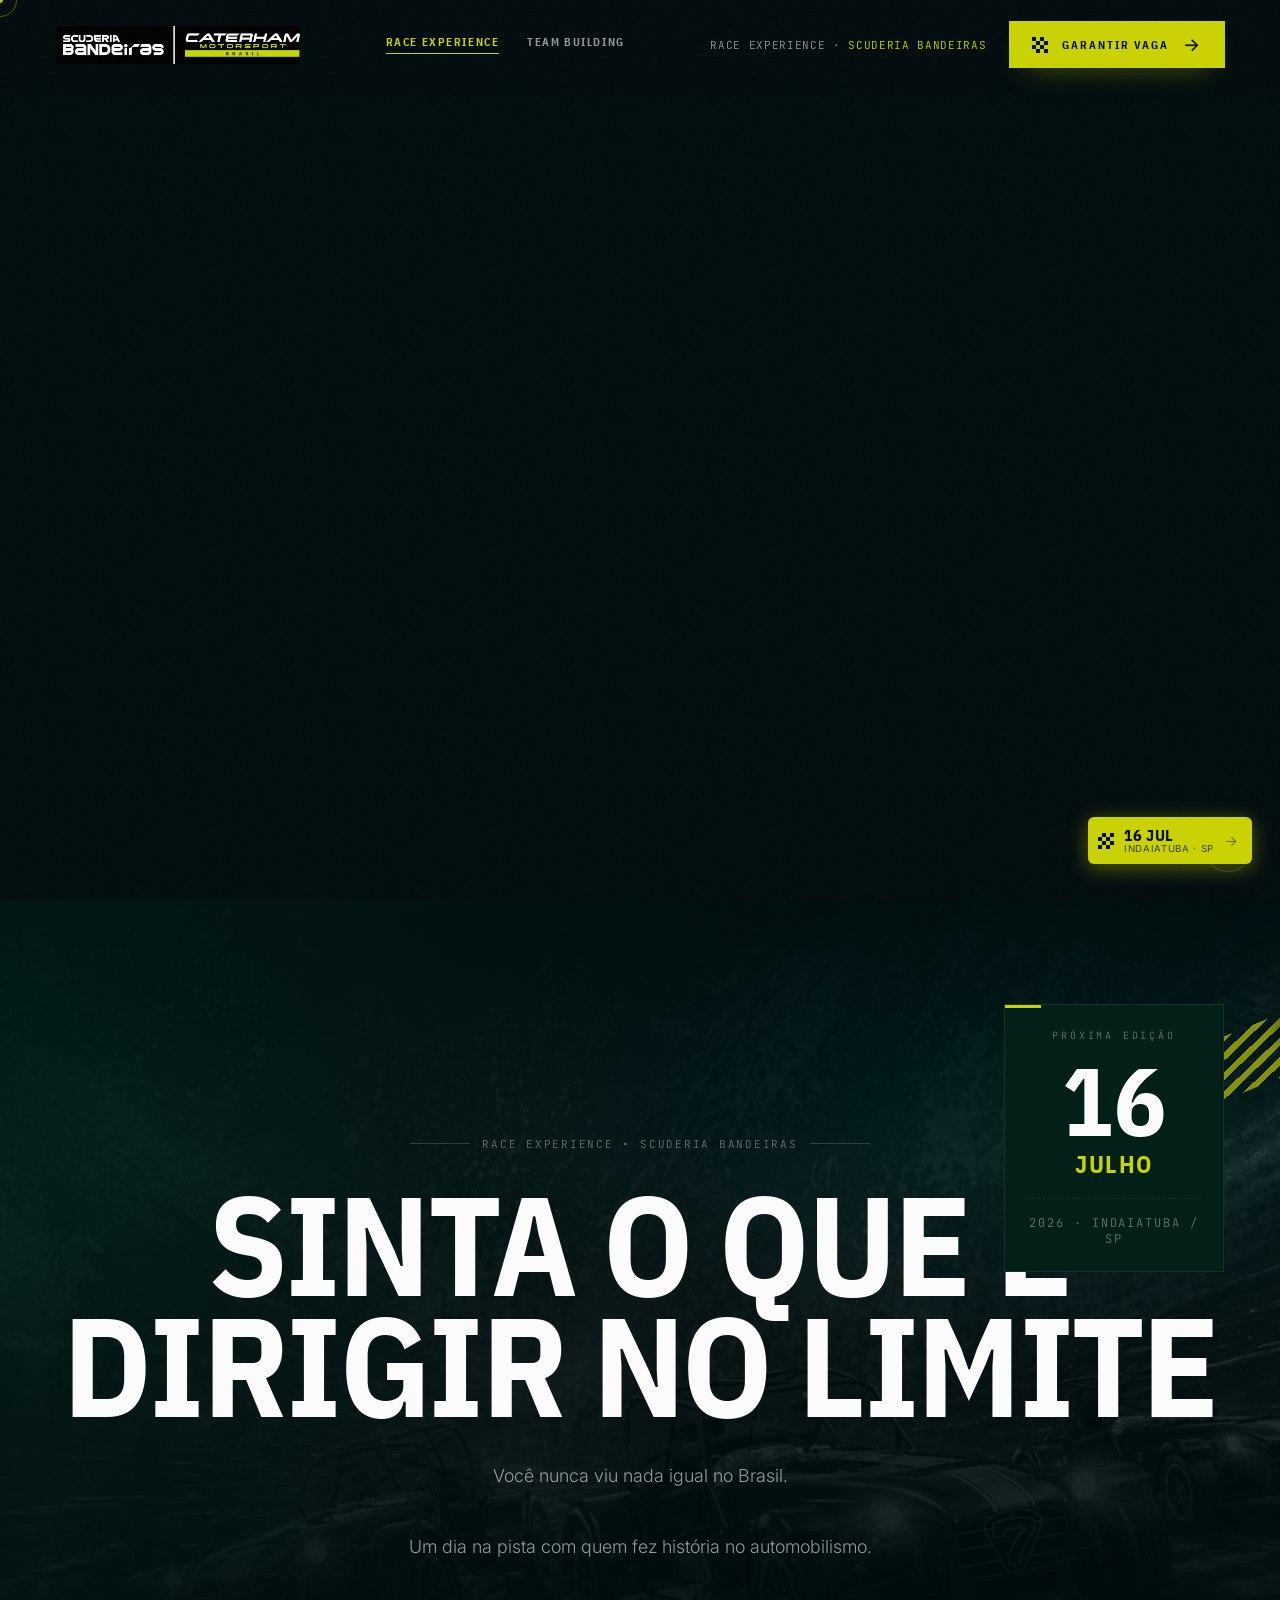
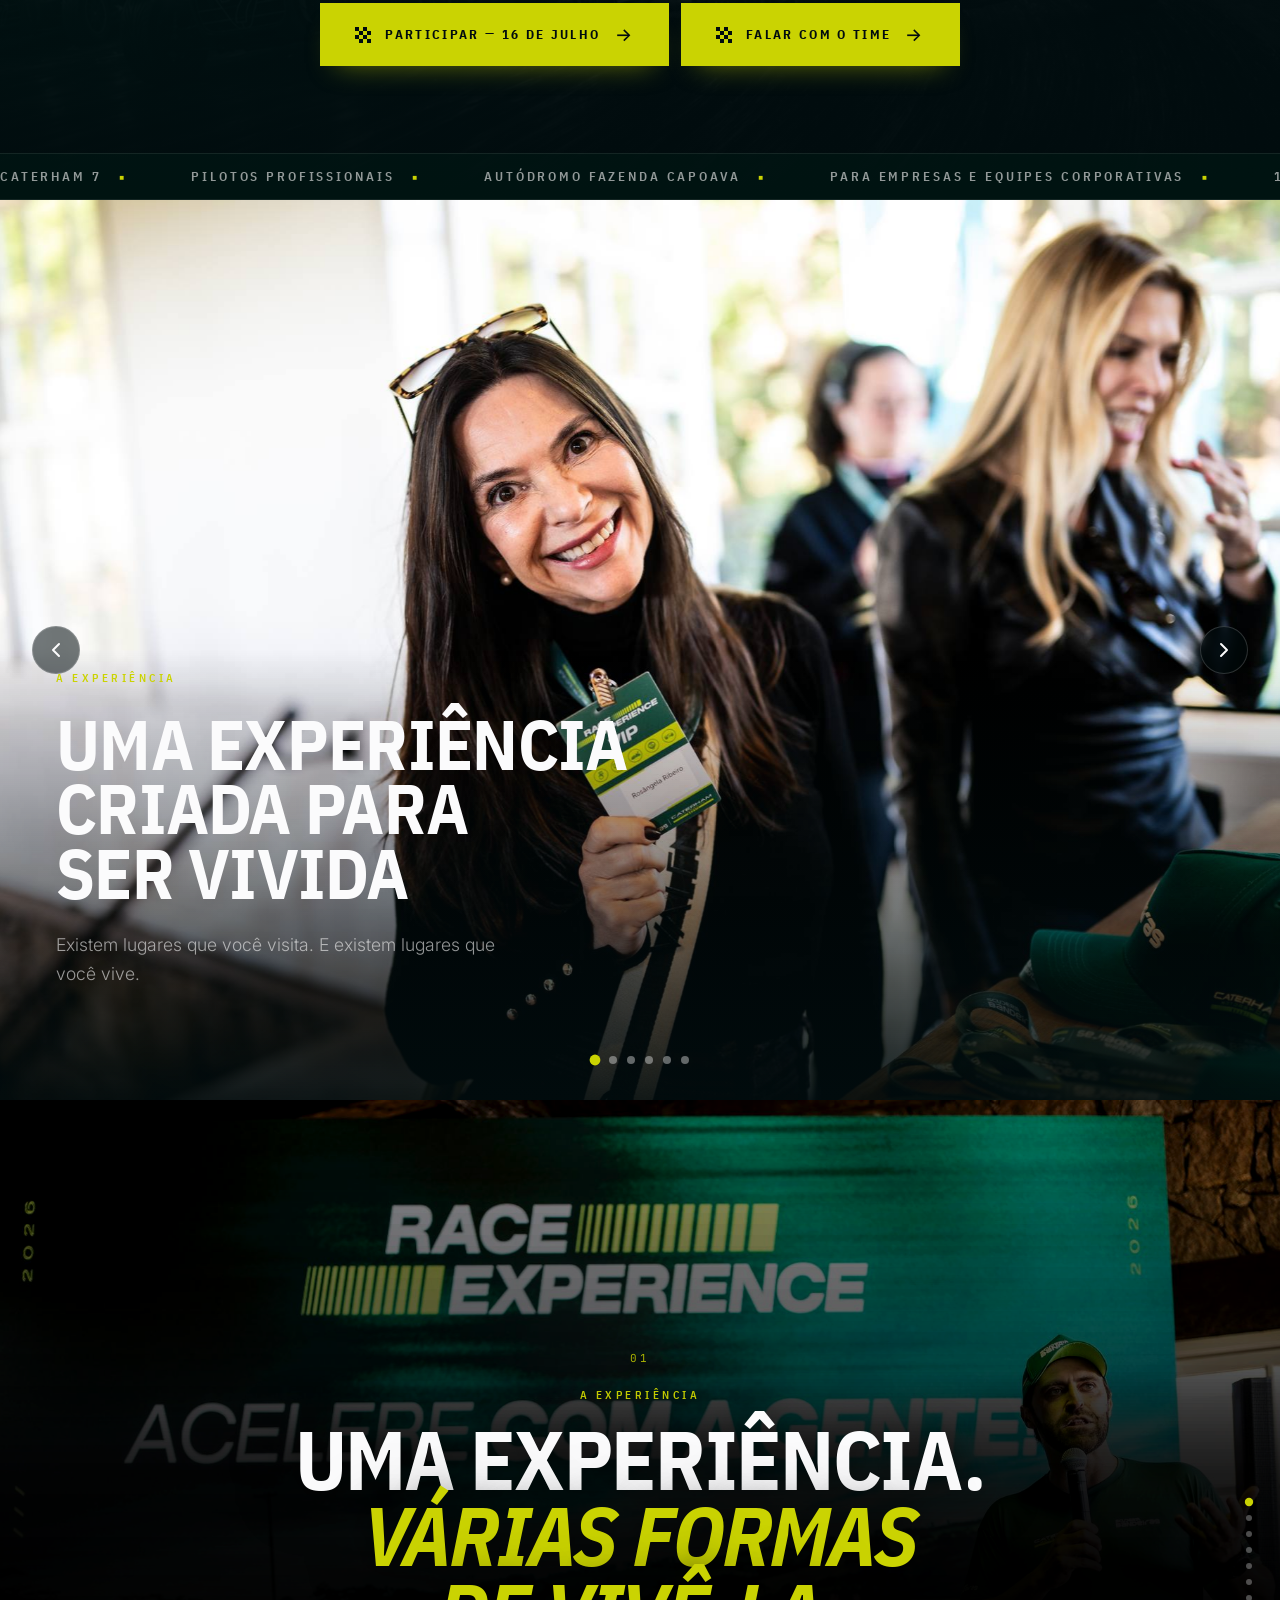
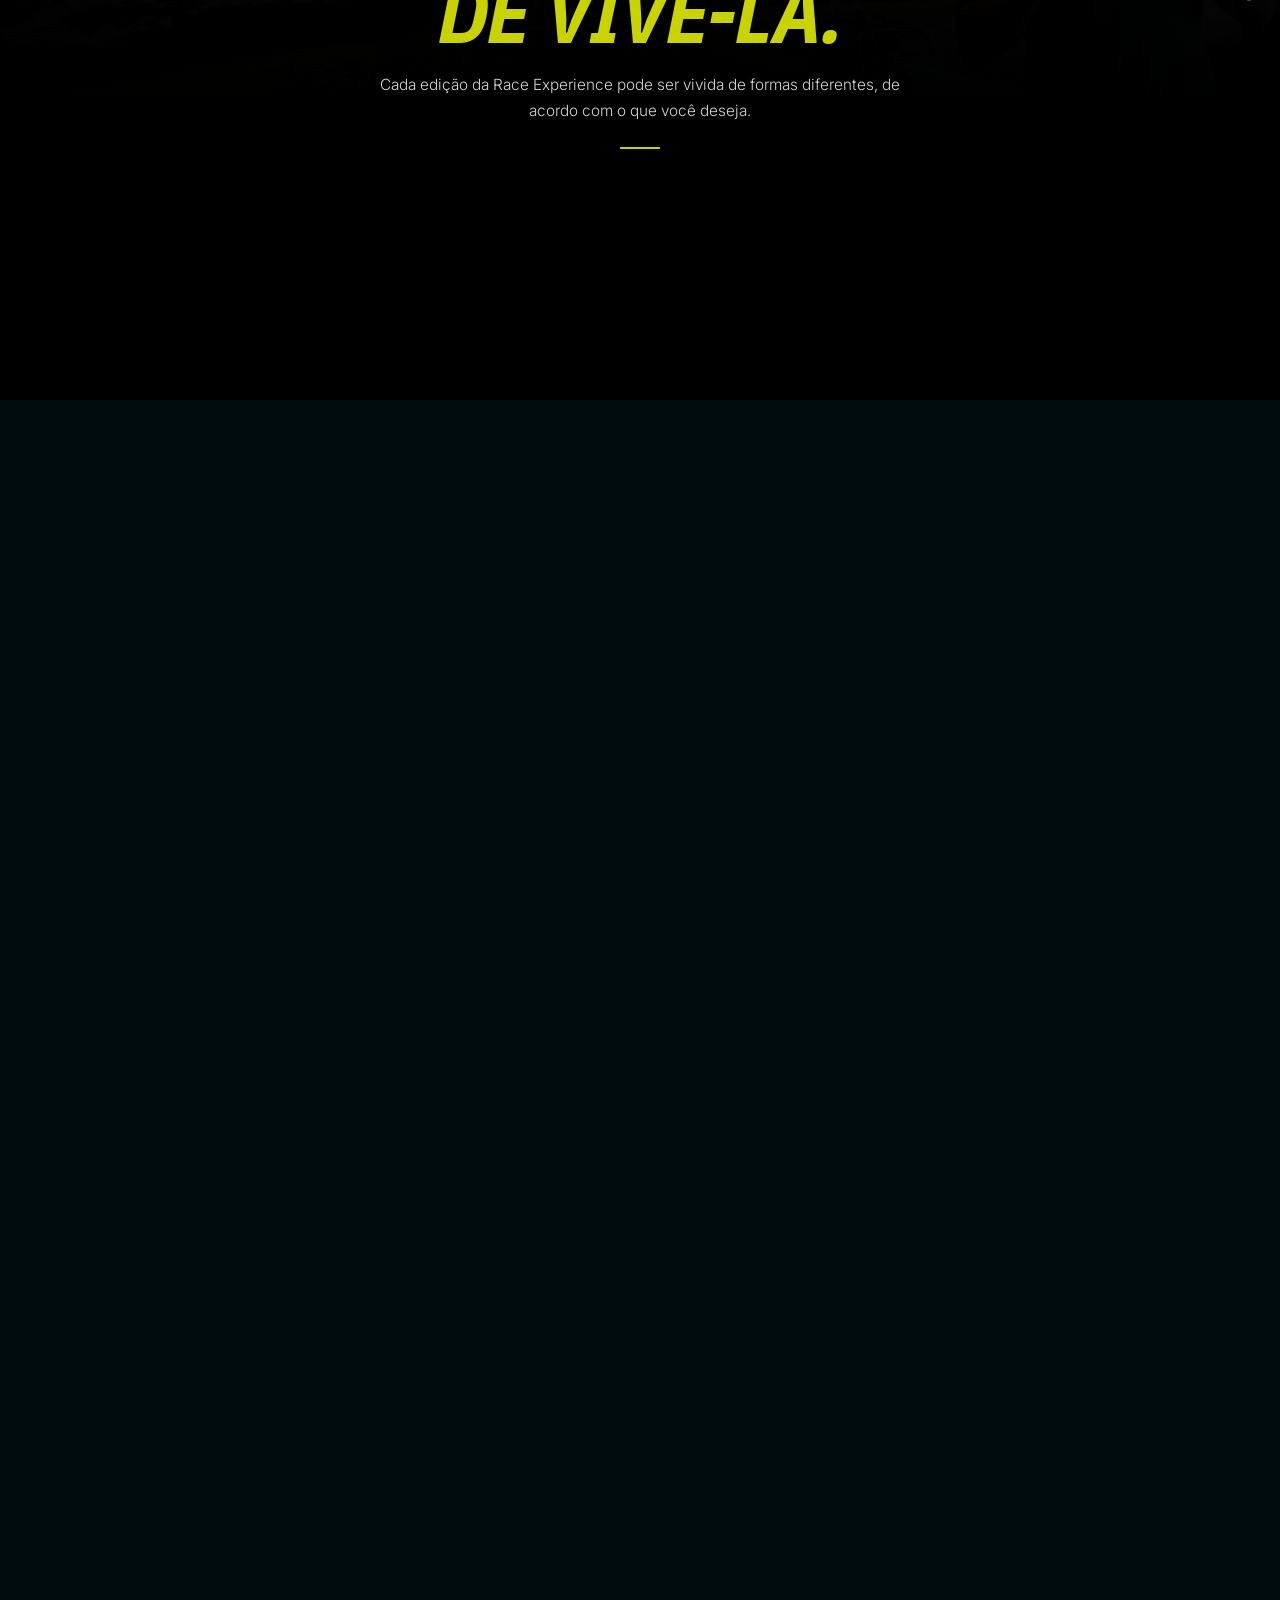
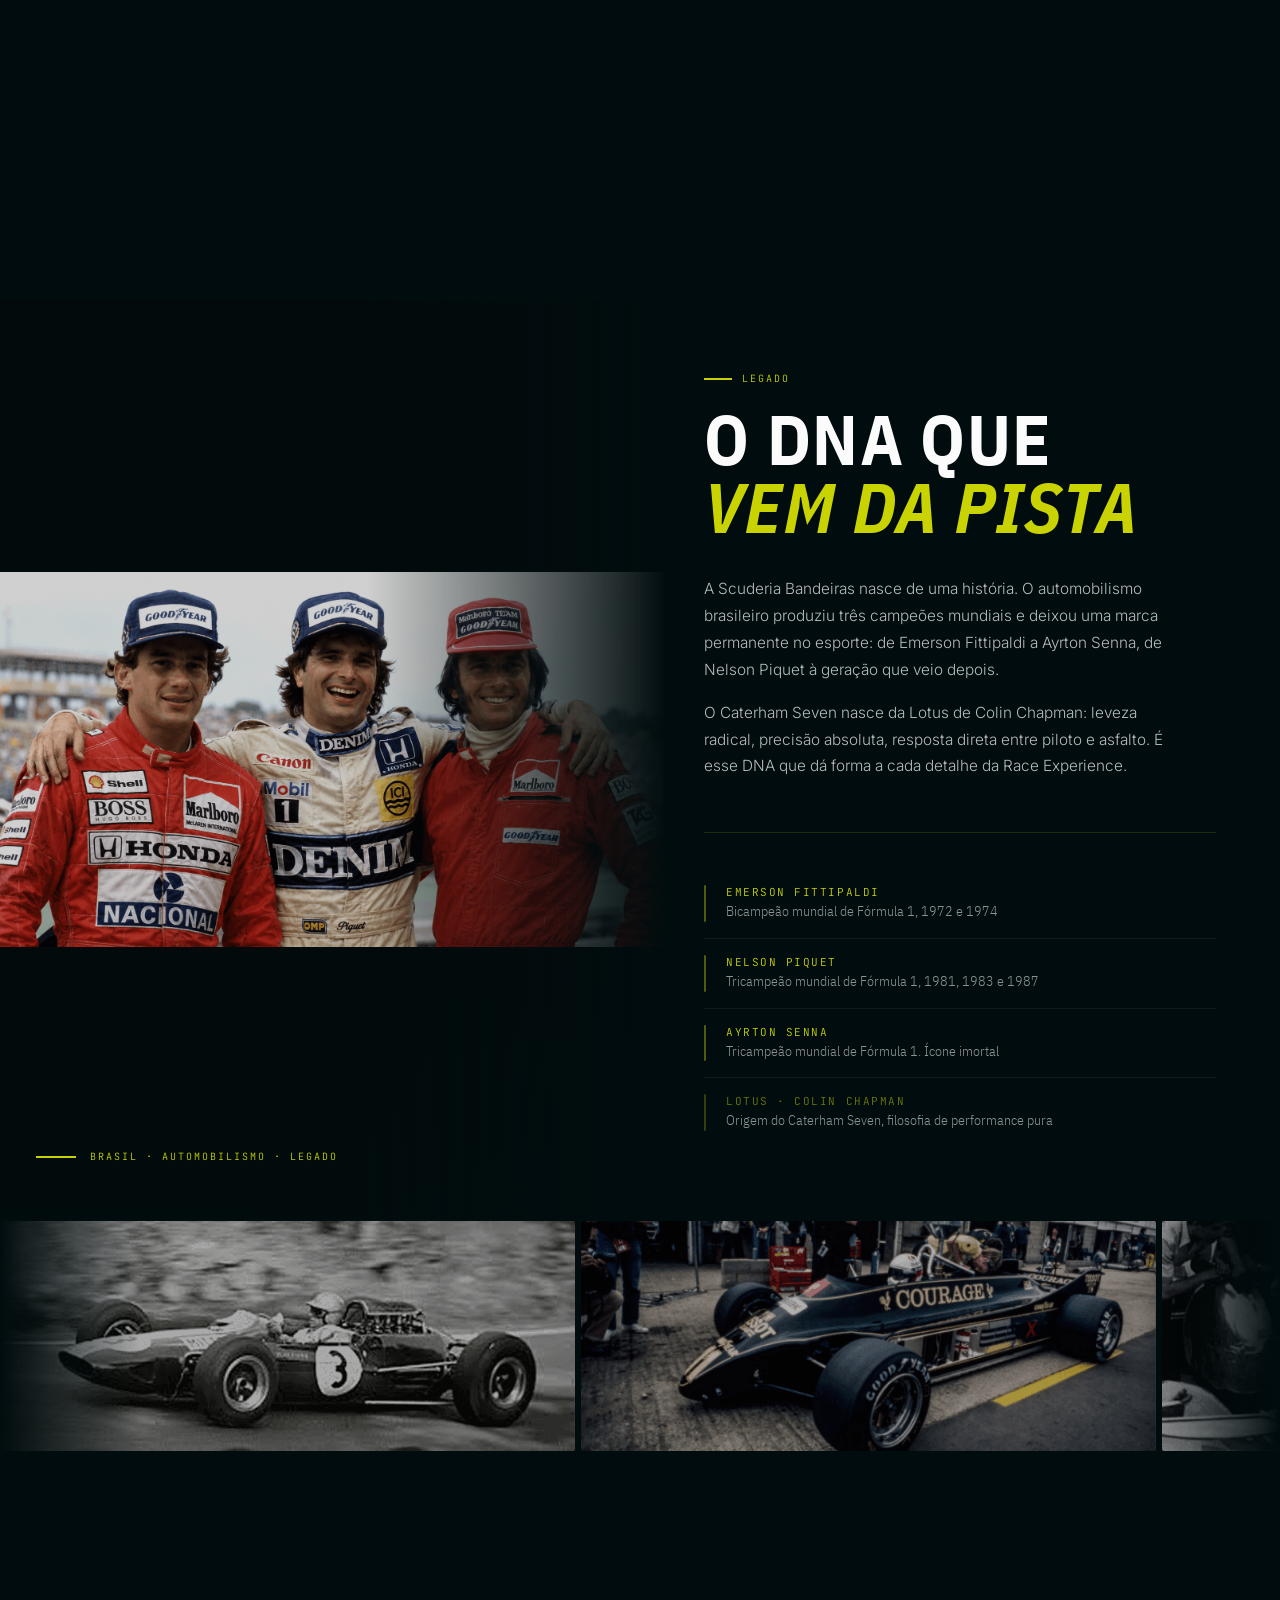
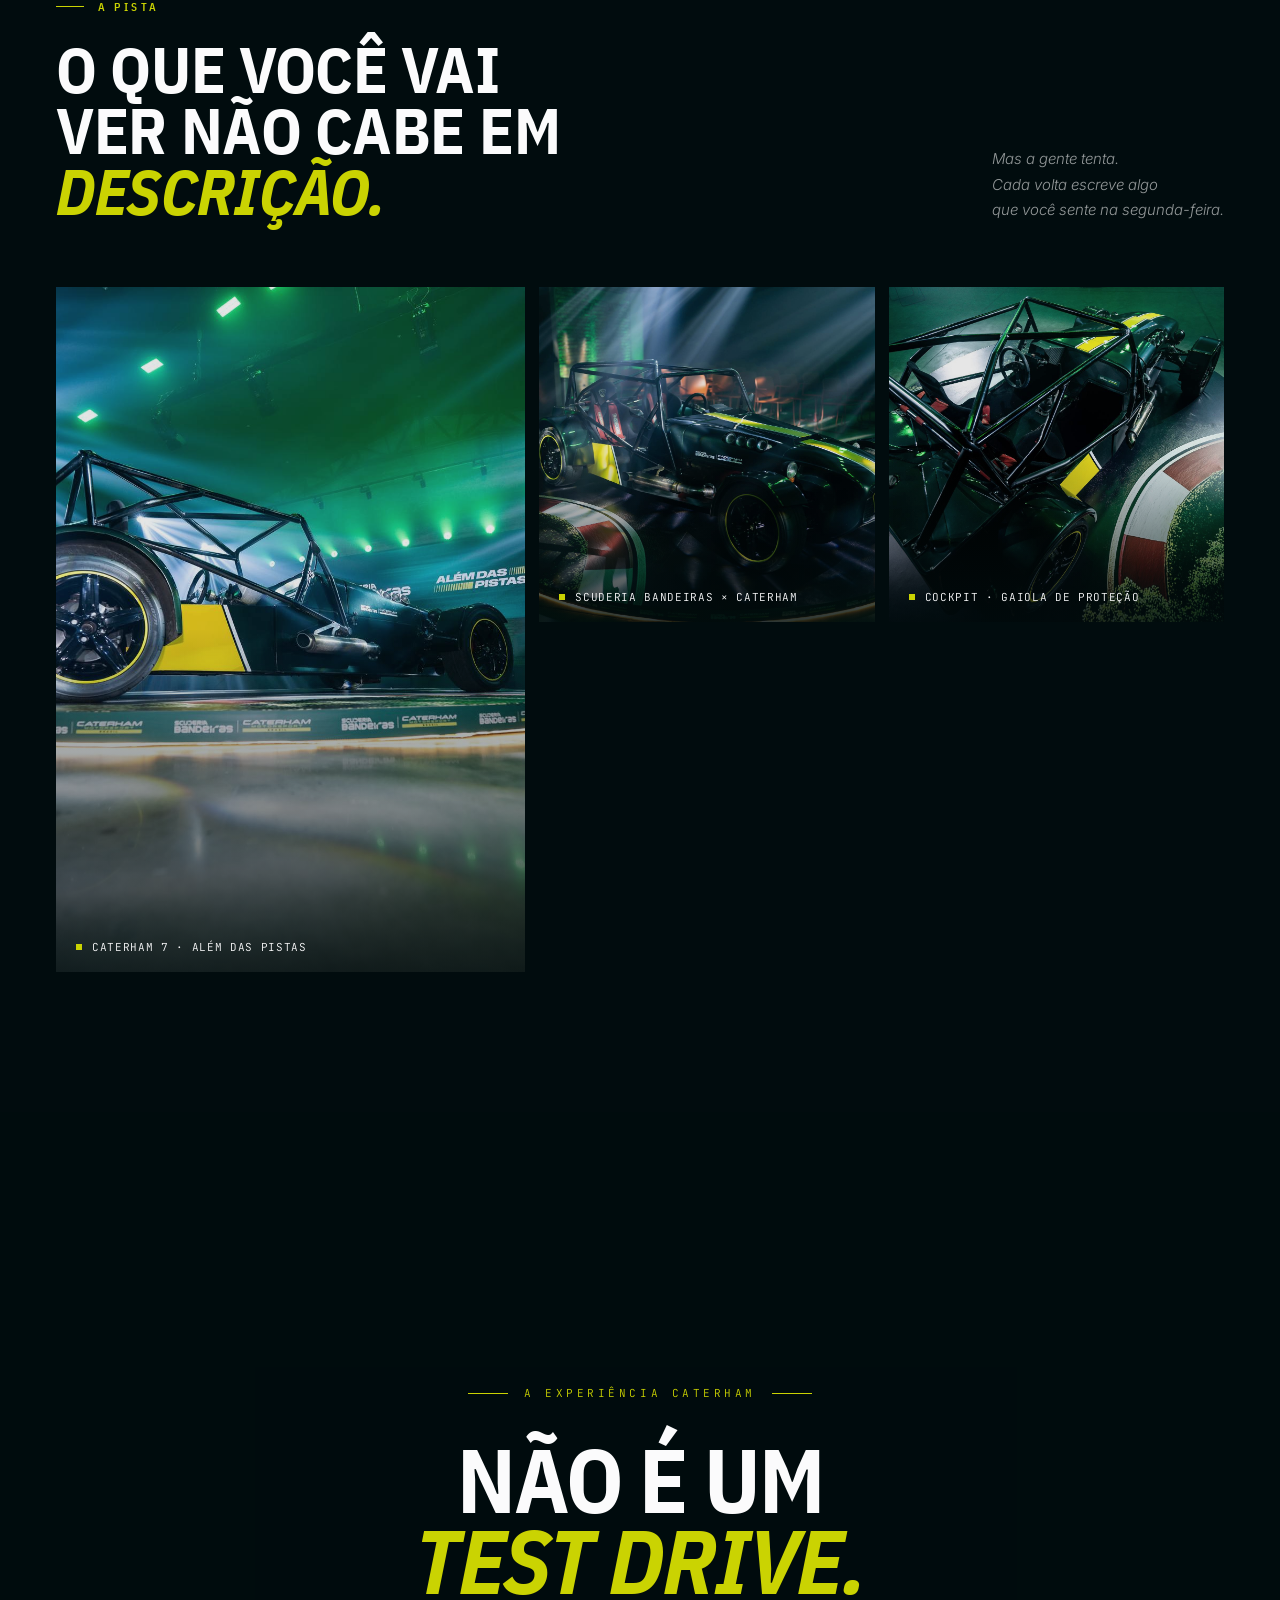
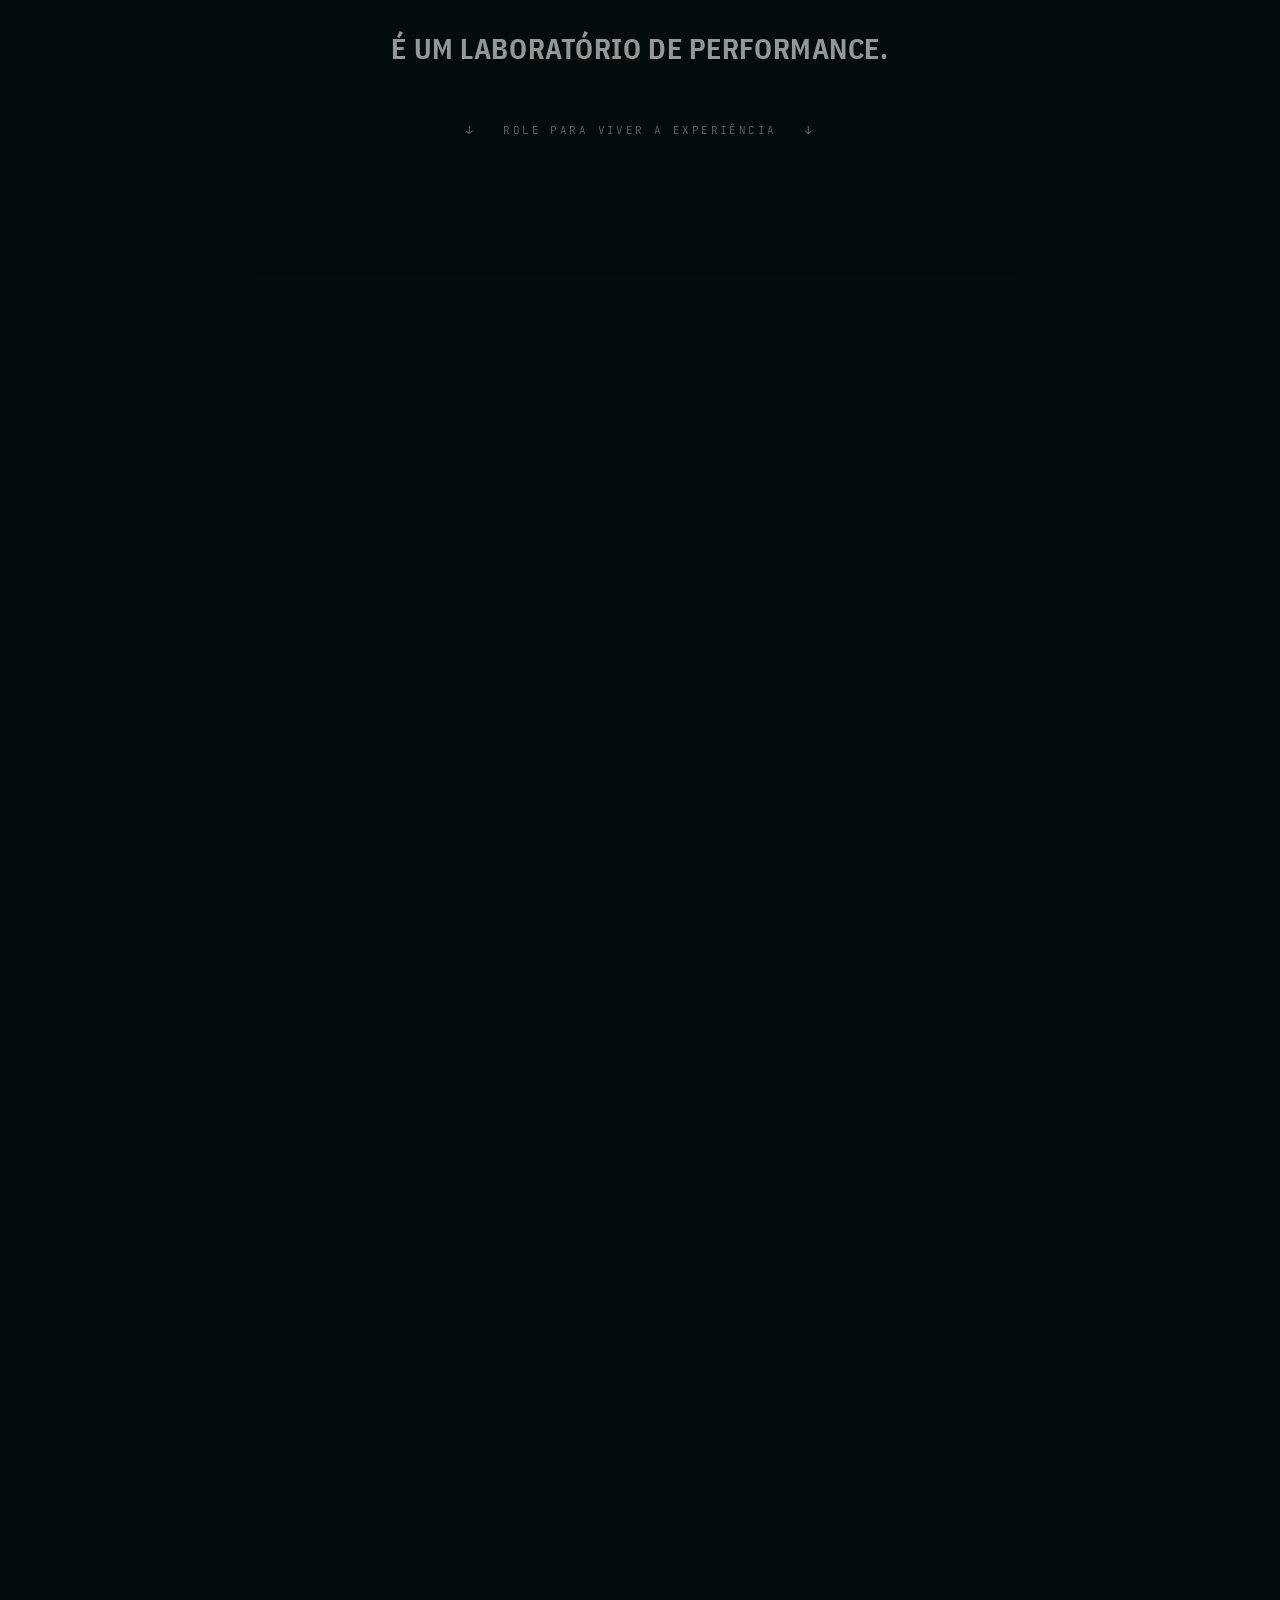
==== index.html @ bc04eeac "perf: comprime imagens (-94.8%), reestrutura assets e limpa projeto para produção - Compressão de 75" ====
<!DOCTYPE html>
<html lang="pt-BR">
<head>
  <meta charset="UTF-8">
  <meta name="viewport" content="width=device-width, initial-scale=1.0">
  <title>Race Experience · Scuderia Bandeiras × Caterham Motorsport</title>
  <link rel="preconnect" href="https://fonts.googleapis.com">
  <link rel="preconnect" href="https://fonts.gstatic.com" crossorigin>
  <link href="https://fonts.googleapis.com/css2?family=IBM+Plex+Sans+Condensed:wght@400;500;600;700&family=Inter:wght@300;400;500;600&family=JetBrains+Mono:wght@400;500&display=swap" rel="stylesheet">
  <link rel="stylesheet" href="/styles/main.css">
  <link rel="stylesheet" href="/styles/components.css">
  <link rel="stylesheet" href="/styles/animations.css">
</head>
<body>

<div class="cur-dot" id="curDot"></div>
<div class="cur-ring" id="curRing"></div>
<div class="progress" id="progress"></div>

<!-- Badge flutuante — data do evento -->
<a href="https://wa.me/5515998570854" class="event-float" target="_blank" rel="noopener" aria-label="Participar — 16 de Julho em Indaiatuba/SP">
  <span class="ef-flag"></span>
  <div class="ef-body">
    <span class="ef-date">16 JUL</span>
    <span class="ef-place">Indaiatuba · SP</span>
  </div>
  <span class="ef-arrow">→</span>
</a>

<!-- ═══════════════════ HEADER ═════════════════════════ -->
<header class="topbar" id="topbar">
  <div class="topbar-l">
    <img src="/assets/images/brand/LOGO WHITE.png" alt="Scuderia Bandeiras × Caterham Motorsport Brasil">
  </div>
  <div class="topbar-nav">
    <a href="/" class="active">Race Experience</a>
    <a href="/team-building">Team Building</a>
  </div>
  <div class="topbar-r">
    <span class="topbar-meta">RACE EXPERIENCE · <span>SCUDERIA BANDEIRAS</span></span>
    <a href="https://wa.me/5515998570854" class="btn btn-lime" target="_blank" rel="noopener">
      <span class="flag"></span>Garantir vaga
    </a>
  </div>
  <button class="menu-btn" id="menuBtn" aria-label="Abrir menu">
    <span></span><span></span><span></span>
  </button>
</header>

<!-- ═══════════════════ MOBILE NAV ════════════════════ -->
<div class="mob-nav" id="mobNav">
  <nav class="mob-nav-links">
    <a href="/" class="mob-nav-link active">Race Experience</a>
    <a href="/team-building" class="mob-nav-link">Team Building</a>
  </nav>
</div>

<!-- ══════════════════ REEL  VIDEO ══════════════════════ -->
<section id="reel">
  <video class="reel-desk" id="reelDesk" autoplay muted loop playsinline>
    <source src="/assets/videos/desk.mp4" type="video/mp4">
  </video>
  <video class="reel-mob" id="reelMob" autoplay muted loop playsinline>
    <source src="/assets/videos/mobile.mp4" type="video/mp4">
  </video>
  <button class="reel-sound" id="reelSound" aria-label="Ativar som">
    <!-- muted icon -->
    <svg id="iconMuted" viewBox="0 0 24 24" fill="none" stroke="currentColor" stroke-width="2" stroke-linecap="round" stroke-linejoin="round">
      <polygon points="11 5 6 9 2 9 2 15 6 15 11 19 11 5"/>
      <line x1="23" y1="9" x2="17" y2="15"/><line x1="17" y1="9" x2="23" y2="15"/>
    </svg>
    <!-- sound icon (hidden) -->
    <svg id="iconSound" viewBox="0 0 24 24" fill="none" stroke="currentColor" stroke-width="2" stroke-linecap="round" stroke-linejoin="round" style="display:none">
      <polygon points="11 5 6 9 2 9 2 15 6 15 11 19 11 5"/>
      <path d="M19.07 4.93a10 10 0 0 1 0 14.14"/>
      <path d="M15.54 8.46a5 5 0 0 1 0 7.07"/>
    </svg>
  </button>
</section>

<!-- ═══════════════════ §1  HERO ════════════════════════ -->
<section id="hero">
  <div class="hero-bg" id="heroBg"></div>
  <div class="hero-veil"></div>
  <div class="hero-stripes"></div>

  <div class="hero-grid">
    <div>
      <div class="hero-num" data-r>RACE EXPERIENCE • SCUDERIA BANDEIRAS</div>
      <!-- C2: texto do H1 substituído — não repete mais o nome da marca do kicker -->
      <h1 class="hero-h1" data-r="up">
        SINTA O QUE É DIRIGIR NO LIMITE
      </h1>
      <p class="hero-sub d1" data-r="up">
        Você nunca viu nada igual no Brasil.
      </p>
      <p class="hero-sub d1" data-r="up">
        Um dia na pista com quem fez história no automobilismo.
      </p>
      <div class="hero-cta d2" data-r="up">
        <a href="https://wa.me/5515998570854" class="btn btn-lime" target="_blank" rel="noopener">
          <span class="flag"></span>PARTICIPAR — 16 DE JULHO
        </a>
        <a href="https://wa.me/5515998570854" class="btn btn-lime" target="_blank" rel="noopener">
          <span class="flag"></span>FALAR COM O TIME
        </a>
      </div>
    </div>

    <aside class="hero-card d3" data-r="right">
      <div class="lbl">Próxima edição</div>
      <div class="day">16</div>
      <div class="month">Julho</div>
      <div class="year">2026 · INDAIATUBA / SP</div>
    </aside>
  </div>

  <!-- ticker -->
  <div class="ticker">
    <div class="ticker-track">
      <span>Caterham 7</span><span>Pilotos profissionais</span><span>Autódromo Fazenda Capoava</span>
      <span>Para empresas e equipes corporativas</span><span>1 dia completo</span><span>100% exclusivo</span>
      <span>Caterham 7</span><span>Pilotos profissionais</span><span>Autódromo Fazenda Capoava</span>
      <span>Para empresas e equipes corporativas</span><span>1 dia completo</span><span>100% exclusivo</span>
    </div>
  </div>
</section>

<!-- ══════════════════ §2  EXPERIÊNCIA — CAROUSEL ══════════════════ -->
<!-- ============================================================
     SECTION 2: FULLSCREEN EDITORIAL CAROUSEL
     ============================================================ -->
<section id="sec-experience" class="exp-car-section">
  <div class="exp-car-track" aria-live="polite">

    <!-- Slide 1 -->
    <div class="exp-car-slide" role="group" aria-label="Slide 1 de 6">
      <div class="exp-car-bg" style="background-image:url('/assets/images/sections/se%C3%A7%C3%A3o-2/20260528_scuderiabandeiras_raceexperience_fazendacapuava_dudabairros-0291.jpg')"></div>
      <div class="exp-car-overlay"></div>
      <div class="exp-car-content wrap">
        <span class="label exp-car-label" data-r>A Experiência</span>
        <h2 class="exp-car-headline" data-r data-delay="100">UMA EXPERIÊNCIA<br>CRIADA PARA<br>SER VIVIDA</h2>
        <p class="exp-car-body" data-r data-delay="200">Existem lugares que você visita. E existem lugares que você vive.</p>
      </div>
    </div>

    <!-- Slide 2 -->
    <div class="exp-car-slide" role="group" aria-label="Slide 2 de 6">
      <div class="exp-car-bg" style="background-image:url('/assets/images/sections/se%C3%A7%C3%A3o-2/20260528_scuderiabandeiras_raceexperience_fazendacapuava_dudabairros-0319.jpg')"></div>
      <div class="exp-car-overlay"></div>
      <div class="exp-car-content wrap">
        <p class="exp-car-quote">A Race Experience foi criada para colocar você dentro de um universo que normalmente só existe para pilotos, equipes e bastidores do automobilismo profissional.</p>
      </div>
    </div>

    <!-- Slide 3 -->
    <div class="exp-car-slide" role="group" aria-label="Slide 3 de 6">
      <div class="exp-car-bg" style="background-image:url('/assets/images/sections/se%C3%A7%C3%A3o-2/20260528_scuderiabandeiras_raceexperience_fazendacapuava_dudabairros-0858.jpg')"></div>
      <div class="exp-car-overlay"></div>
      <div class="exp-car-content wrap">
        <p class="exp-car-quote">Um dia inteiro na pista. Ao lado de quem fez história. A bordo do Caterham Seven.</p>
      </div>
    </div>

    <!-- Slide 4 -->
    <div class="exp-car-slide" role="group" aria-label="Slide 4 de 6">
      <div class="exp-car-bg" style="background-image:url('/assets/images/sections/se%C3%A7%C3%A3o-2/time.jpg')"></div>
      <div class="exp-car-overlay"></div>
      <div class="exp-car-content wrap">
        <p class="exp-car-quote">Cada edição da Race Experience pode ser vivida de formas diferentes, de acordo com o que você deseja.</p>
      </div>
    </div>

    <!-- Slide 5 -->
    <div class="exp-car-slide" role="group" aria-label="Slide 5 de 6">
      <div class="exp-car-bg" style="background-image:url('/assets/images/sections/se%C3%A7%C3%A3o-2/20260528_scuderiabandeiras_raceexperience_fazendacapuava_dudabairros-2557.jpg')"></div>
      <div class="exp-car-overlay"></div>
      <div class="exp-car-content wrap">
        <p class="exp-car-quote">Contato direto com pilotos profissionais. Networking genuíno. Programação com diferentes níveis de intensidade.</p>
      </div>
    </div>

    <!-- Slide 6 -->
    <div class="exp-car-slide" role="group" aria-label="Slide 6 de 6">
      <div class="exp-car-bg" style="background-image:url('/assets/images/sections/se%C3%A7%C3%A3o-2/20260528_scuderiabandeiras_raceexperience_fazendacapuava_dudabairros-2593.jpg')"></div>
      <div class="exp-car-overlay"></div>
      <div class="exp-car-content wrap">
        <p class="exp-car-quote">Experiências exclusivas em edições abertas e privadas.</p>
      </div>
    </div>

  </div>

  <!-- Arrows -->
  <button class="exp-car-arrow exp-car-arrow--prev" aria-label="Slide anterior">
    <svg width="24" height="24" viewBox="0 0 24 24" fill="none" aria-hidden="true">
      <polyline points="15 18 9 12 15 6" stroke="currentColor" stroke-width="2" stroke-linecap="round" stroke-linejoin="round"/>
    </svg>
  </button>
  <button class="exp-car-arrow exp-car-arrow--next" aria-label="Próximo slide">
    <svg width="24" height="24" viewBox="0 0 24 24" fill="none" aria-hidden="true">
      <polyline points="9 6 15 12 9 18" stroke="currentColor" stroke-width="2" stroke-linecap="round" stroke-linejoin="round"/>
    </svg>
  </button>

  <!-- Dots -->
  <div class="exp-car-dots" role="tablist" aria-label="Slides do carrossel">
    <button class="exp-car-dot exp-car-dot--active" role="tab" aria-selected="true" aria-label="Ir para slide 1" data-index="0"></button>
    <button class="exp-car-dot" role="tab" aria-selected="false" aria-label="Ir para slide 2" data-index="1"></button>
    <button class="exp-car-dot" role="tab" aria-selected="false" aria-label="Ir para slide 3" data-index="2"></button>
    <button class="exp-car-dot" role="tab" aria-selected="false" aria-label="Ir para slide 4" data-index="3"></button>
    <button class="exp-car-dot" role="tab" aria-selected="false" aria-label="Ir para slide 5" data-index="4"></button>
    <button class="exp-car-dot" role="tab" aria-selected="false" aria-label="Ir para slide 6" data-index="5"></button>
  </div>
</section>


<!-- ============================================================
     SECTION 3: APPLE SCROLL STORYTELLING
     ============================================================ -->
<section id="sec-custom">
  <div class="story-lock" id="storyLock">
    <div class="story-layer">
      <div class="story-layer-bg">
        <img class="story-layer-img" src="/assets/images/sections/se%C3%A7%C3%A3o-3/20260528_scuderiabandeiras_raceexperience_fazendacapuava_dudabairros-2489.jpg" alt="Customização" loading="eager">
      </div>
      <div class="story-layer-veil"></div>
    </div>
    <div class="story-layer">
      <div class="story-layer-bg">
        <img class="story-layer-img" src="/assets/images/sections/se%C3%A7%C3%A3o-3/20260528_scuderiabandeiras_raceexperience_fazendacapuava_dudabairros-2967.jpg" alt="Ativações" loading="lazy">
      </div>
      <div class="story-layer-veil"></div>
    </div>
    <div class="story-layer">
      <div class="story-layer-bg">
        <img class="story-layer-img" src="/assets/images/sections/se%C3%A7%C3%A3o-3/20260528_scuderiabandeiras_raceexperience_fazendacapuava_dudabairros-2979.jpg" alt="Caterham Seven" loading="lazy">
      </div>
      <div class="story-layer-veil"></div>
    </div>
    <div class="story-layer">
      <div class="story-layer-bg">
        <img class="story-layer-img" src="/assets/images/sections/se%C3%A7%C3%A3o-3/20260528_scuderiabandeiras_raceexperience_fazendacapuava_dudabairros-3027.jpg" alt="Pilotos Profissionais" loading="lazy">
      </div>
      <div class="story-layer-veil"></div>
    </div>
    <div class="story-layer">
      <div class="story-layer-bg">
        <img class="story-layer-img" src="/assets/images/sections/se%C3%A7%C3%A3o-3/20260528_scuderiabandeiras_raceexperience_fazendacapuava_dudabairros-4926.jpg" alt="Networking" loading="lazy">
      </div>
      <div class="story-layer-veil"></div>
    </div>
    <div class="story-layer">
      <div class="story-layer-bg">
        <img class="story-layer-img" src="/assets/images/sections/se%C3%A7%C3%A3o-3/20260528_scuderiabandeiras_raceexperience_fazendacapuava_dudabairros-5071.jpg" alt="Programação" loading="lazy">
      </div>
      <div class="story-layer-veil"></div>
    </div>
    <div class="story-layer">
      <div class="story-layer-bg">
        <img class="story-layer-img" src="/assets/images/sections/se%C3%A7%C3%A3o-3/20260528_scuderiabandeiras_raceexperience_fazendacapuava_dudabairros-5079.jpg" alt="Experiências" loading="lazy">
      </div>
      <div class="story-layer-veil"></div>
    </div>
    <!-- Text overlay: z-index 100, above all image layers -->
    <div class="story-text-overlay" id="storyTextOverlay">
    <div class="story-text-item" data-text="0">
      <span class="story-text-num mono">01</span>
      <span class="label story-text-label">A Experiência</span>
      <h2 class="story-text-h">UMA EXPERIÊNCIA.<br><em>VÁRIAS FORMAS<br>DE VIVÊ-LA.</em></h2>
      <p class="story-text-p">Cada edição da Race Experience pode ser vivida de formas diferentes, de acordo com o que você deseja.</p>
      <div class="story-text-line"></div>
    </div>
    <div class="story-text-item" data-text="1">
      <span class="story-text-num mono">02</span>
      <span class="label story-text-label">Ativações</span>
      <h2 class="story-text-h">INSPIRADAS NO<br><em>AUTOMOBILISMO</em></h2>
      <p class="story-text-p">Experiências criadas para aproximar equipes da dinâmica das equipes de corrida.</p>
      <div class="story-text-line"></div>
    </div>
    <div class="story-text-item" data-text="2">
      <span class="story-text-num mono">03</span>
      <span class="label story-text-label">Caterham Seven</span>
      <h2 class="story-text-h">EXPERIÊNCIA<br><em>CATERHAM</em></h2>
      <p class="story-text-p">Contato direto com o Caterham Seven: precisão, leveza e reação imediata ao comando.</p>
      <div class="story-text-line"></div>
    </div>
    <div class="story-text-item" data-text="3">
      <span class="story-text-num mono">04</span>
      <span class="label story-text-label">Pilotos Profissionais</span>
      <h2 class="story-text-h">AO LADO DE QUEM<br><em>VIVE O LIMITE</em></h2>
      <p class="story-text-p">Interação com nomes que construíram carreiras dentro do automobilismo nacional de alto nível.</p>
      <div class="story-text-line"></div>
    </div>
    <div class="story-text-item" data-text="4">
      <span class="story-text-num mono">05</span>
      <span class="label story-text-label">Networking</span>
      <h2 class="story-text-h">RELACIONAMENTO<br><em>GENUÍNO</em></h2>
      <p class="story-text-p">Um ambiente onde conexões surgem naturalmente a partir das experiências vividas na pista.</p>
      <div class="story-text-line"></div>
    </div>
    <div class="story-text-item" data-text="5">
      <span class="story-text-num mono">06</span>
      <span class="label story-text-label">Programação</span>
      <h2 class="story-text-h">PROGRAMAÇÃO<br><em>FLEXÍVEL</em></h2>
      <p class="story-text-p">Formato adaptado para os objetivos estratégicos da sua empresa e o perfil do seu time.</p>
      <div class="story-text-line"></div>
    </div>
    <div class="story-text-item" data-text="6">
      <span class="story-text-num mono">07</span>
      <span class="label story-text-label">Experiências</span>
      <h2 class="story-text-h">MOMENTOS<br><em>EXCLUSIVOS</em></h2>
      <p class="story-text-p">Para convidados, clientes e equipes: uma jornada que transforma perspectivas e resultados.</p>
      <div class="story-text-line"></div>
    </div>
    </div>
    <div class="story-lock-dots" id="storyDots">
    <div class="story-lock-dot" data-dot="0"></div>
    <div class="story-lock-dot" data-dot="1"></div>
    <div class="story-lock-dot" data-dot="2"></div>
    <div class="story-lock-dot" data-dot="3"></div>
    <div class="story-lock-dot" data-dot="4"></div>
    <div class="story-lock-dot" data-dot="5"></div>
    <div class="story-lock-dot" data-dot="6"></div>
    </div>
  </div>
</section>

<!-- ════════════════════════════════════════════════════════
     SEÇÃO 4: HISTÓRIA DO CATERHAM
════════════════════════════════════════════════════════ -->
<section id="sec-legacy">

  <!-- Parte superior: imagem lendária + conteúdo -->
  <div class="leg-main">

  <!-- Imagem lendária -->
  <div class="leg-img-col">
    <img
      src="/assets/images/sections/se%C3%A7%C3%A3o-dna-que-vem-da-pista/imagem-do-legado.png"
      alt="O legado do automobilismo brasileiro"
      loading="lazy">
    <div class="leg-img-veil"></div>
    <div class="leg-img-accent">
      <div class="leg-img-accent-line"></div>
      <span class="leg-img-accent-text">Brasil · Automobilismo · Legado</span>
    </div>
  </div>

  <!-- Conteúdo -->
  <div class="leg-content-col">

    <p class="leg-kicker" data-r>Legado</p>

    <h2 class="leg-headline" data-r="up">
      O DNA que<br>
      <em>vem da pista</em>
    </h2>

    <p class="leg-body" data-r="up">
      A Scuderia Bandeiras nasce de uma história. O automobilismo brasileiro produziu
      três campeões mundiais e deixou uma marca permanente no esporte: de Emerson
      Fittipaldi a Ayrton Senna, de Nelson Piquet à geração que veio depois.
    </p>
    <p class="leg-body" data-r="up">
      O Caterham Seven nasce da Lotus de Colin Chapman: leveza radical, precisão
      absoluta, resposta direta entre piloto e asfalto. É esse DNA que dá forma a
      cada detalhe da Race Experience.
    </p>

    <div class="leg-divider"></div>

    <div class="leg-legends" data-r="up">
      <div class="leg-legend-item">
        <div class="leg-legend-bar"></div>
        <div>
          <div class="leg-legend-name">Emerson Fittipaldi</div>
          <div class="leg-legend-desc">Bicampeão mundial de Fórmula 1, 1972 e 1974</div>
        </div>
      </div>
      <div class="leg-legend-item">
        <div class="leg-legend-bar"></div>
        <div>
          <div class="leg-legend-name">Nelson Piquet</div>
          <div class="leg-legend-desc">Tricampeão mundial de Fórmula 1, 1981, 1983 e 1987</div>
        </div>
      </div>
      <div class="leg-legend-item">
        <div class="leg-legend-bar"></div>
        <div>
          <div class="leg-legend-name">Ayrton Senna</div>
          <div class="leg-legend-desc">Tricampeão mundial de Fórmula 1. Ícone imortal</div>
        </div>
      </div>
      <div class="leg-legend-item">
        <div class="leg-legend-bar" style="opacity:.25"></div>
        <div>
          <div class="leg-legend-name" style="color:rgba(202,211,2,.55)">Lotus · Colin Chapman</div>
          <div class="leg-legend-desc">Origem do Caterham Seven, filosofia de performance pura</div>
        </div>
      </div>
    </div>

  </div>

  </div><!-- /leg-main -->

  <!-- Carrossel de arquivo histórico -->
  <div class="leg-carousel" aria-hidden="true">
    <div class="leg-track">
      <!-- Conjunto 1 -->
      <img class="leg-track-img" src="/assets/images/sections/se%C3%A7%C3%A3o-dna-que-vem-da-pista/carrossel/01.png"   alt="Arquivo histórico 01"   loading="lazy">
      <img class="leg-track-img" src="/assets/images/sections/se%C3%A7%C3%A3o-dna-que-vem-da-pista/carrossel/1125.png" alt="Arquivo histórico 1125" loading="lazy">
      <img class="leg-track-img" src="/assets/images/sections/se%C3%A7%C3%A3o-dna-que-vem-da-pista/carrossel/1126.png" alt="Arquivo histórico 1126" loading="lazy">
      <img class="leg-track-img" src="/assets/images/sections/se%C3%A7%C3%A3o-dna-que-vem-da-pista/carrossel/1127.png" alt="Arquivo histórico 1127" loading="lazy">
      <img class="leg-track-img" src="/assets/images/sections/se%C3%A7%C3%A3o-dna-que-vem-da-pista/carrossel/1128.png" alt="Arquivo histórico 1128" loading="lazy">
      <img class="leg-track-img" src="/assets/images/sections/se%C3%A7%C3%A3o-dna-que-vem-da-pista/carrossel/1129.png" alt="Arquivo histórico 1129" loading="lazy">
      <!-- Conjunto 2 (duplicata para loop infinito) -->
      <img class="leg-track-img" src="/assets/images/sections/se%C3%A7%C3%A3o-dna-que-vem-da-pista/carrossel/01.png"   alt="" loading="lazy">
      <img class="leg-track-img" src="/assets/images/sections/se%C3%A7%C3%A3o-dna-que-vem-da-pista/carrossel/1125.png" alt="" loading="lazy">
      <img class="leg-track-img" src="/assets/images/sections/se%C3%A7%C3%A3o-dna-que-vem-da-pista/carrossel/1126.png" alt="" loading="lazy">
      <img class="leg-track-img" src="/assets/images/sections/se%C3%A7%C3%A3o-dna-que-vem-da-pista/carrossel/1127.png" alt="" loading="lazy">
      <img class="leg-track-img" src="/assets/images/sections/se%C3%A7%C3%A3o-dna-que-vem-da-pista/carrossel/1128.png" alt="" loading="lazy">
      <img class="leg-track-img" src="/assets/images/sections/se%C3%A7%C3%A3o-dna-que-vem-da-pista/carrossel/1129.png" alt="" loading="lazy">
    </div>
  </div>

</section>

<!-- ══════════════════ §4  GALERIA ══════════════════════ -->
<section id="gallery">
  <div class="wrap">
    <div class="gal-head">
      <div data-r="left">
        <div class="label">A Pista</div>
        <h2 class="gal-h2">
          O que você vai<br>
          ver não cabe em <em>descrição.</em>
        </h2>
      </div>
      <p class="gal-sub d2" data-r="right">
        Mas a gente tenta.<br>
        Cada volta escreve algo<br>
        que você sente na segunda-feira.
      </p>
    </div>

    <div class="gal-grid">
      <div class="gal-cell gal-1" data-r="up">
        <img src="/assets/images/cars/gallery-01-side.jpg" alt="Caterham 7 em palco, lateral completa sob luzes verdes" loading="lazy">
        <div class="gal-cap">CATERHAM 7 · ALÉM DAS PISTAS</div>
      </div>
      <div class="gal-cell gal-2 d1" data-r="up">
        <img src="/assets/images/cars/gallery-02-front.jpg" alt="Caterham 7 em vista 3/4 frontal sobre plataforma" loading="lazy">
        <div class="gal-cap">SCUDERIA BANDEIRAS × CATERHAM</div>
      </div>
      <div class="gal-cell gal-3 d2" data-r="up">
        <img src="/assets/images/cars/gallery-03-top.jpg" alt="Vista superior do cockpit e gaiola de proteção" loading="lazy">
        <div class="gal-cap">COCKPIT · GAIOLA DE PROTEÇÃO</div>
      </div>
      <div class="gal-cell gal-4 d3" data-r="up">
        <img src="/assets/images/cars/gallery-04-exhaust.jpg" alt="Detalhe traseiro do escapamento e suspensão" loading="lazy">
        <div class="gal-cap">DETALHE · ESCAPAMENTO</div>
      </div>
      <div class="gal-cell gal-5 d4" data-r="up">
        <img src="/assets/images/cars/gallery-05-wheel.jpg" alt="Detalhe da roda com aro amarelo característico" loading="lazy">
        <div class="gal-cap">DETALHE · RODA DE PISTA</div>
      </div>
    </div>
  </div>
</section>

<!-- ══════════════════ §9-11  EXPERIÊNCIA CATERHAM + PILOTOS ══════════════════ -->
<!-- ============================================================
     SECTION 9: A EXPERIÊNCIA CATERHAM
     ============================================================ -->
<section id="sec-caterham-exp">
  <div class="cte-lock" id="cteLock">

    <div class="cte-intro" id="cteIntro">
      <div class="cte-intro-kicker">A Experiência Caterham</div>
      <h2 class="cte-intro-h">NÃO É UM<br><em>TEST DRIVE.</em></h2>
      <p class="cte-intro-sub">É um laboratório de performance.</p>
      <div class="cte-intro-hint">&#8595; &nbsp; Role para viver a experiência &nbsp; &#8595;</div>
    </div>

    <div class="cte-scatter" id="cteScatter">
      <div class="cte-photo-card" data-cte-idx="0">
        <img class="cte-photo-img" src="/assets/images/sections/se%C3%A7%C3%A3o-9/20260528_scuderiabandeiras_raceexperience_fazendacapuava_dudabairros-1219.jpg" alt="Briefing" loading="eager">
        <div class="cte-photo-veil"></div>
        <div class="cte-photo-label"><span class="cte-photo-num">01</span><span class="cte-photo-title">Briefing</span></div>
      </div>
      <div class="cte-photo-card" data-cte-idx="1">
        <img class="cte-photo-img" src="/assets/images/sections/se%C3%A7%C3%A3o-9/20260528_scuderiabandeiras_raceexperience_fazendacapuava_dudabairros-1302.jpg" alt="Preparação" loading="eager">
        <div class="cte-photo-veil"></div>
        <div class="cte-photo-label"><span class="cte-photo-num">02</span><span class="cte-photo-title">Preparação</span></div>
      </div>
      <div class="cte-photo-card" data-cte-idx="2">
        <img class="cte-photo-img" src="/assets/images/sections/se%C3%A7%C3%A3o-9/20260528_scuderiabandeiras_raceexperience_fazendacapuava_dudabairros-1377.jpg" alt="Primeiro Contato" loading="lazy">
        <div class="cte-photo-veil"></div>
        <div class="cte-photo-label"><span class="cte-photo-num">03</span><span class="cte-photo-title">Primeiro Contato</span></div>
      </div>
      <div class="cte-photo-card" data-cte-idx="3">
        <img class="cte-photo-img" src="/assets/images/sections/se%C3%A7%C3%A3o-9/20260528_scuderiabandeiras_raceexperience_fazendacapuava_dudabairros-1640.jpg" alt="Reação" loading="lazy">
        <div class="cte-photo-veil"></div>
        <div class="cte-photo-label"><span class="cte-photo-num">04</span><span class="cte-photo-title">Reação</span></div>
      </div>
      <div class="cte-photo-card" data-cte-idx="4">
        <img class="cte-photo-img" src="/assets/images/sections/se%C3%A7%C3%A3o-9/20260528_scuderiabandeiras_raceexperience_fazendacapuava_dudabairros-1672.jpg" alt="Precisão" loading="lazy">
        <div class="cte-photo-veil"></div>
        <div class="cte-photo-label"><span class="cte-photo-num">05</span><span class="cte-photo-title">Precisão</span></div>
      </div>
      <div class="cte-photo-card" data-cte-idx="5">
        <img class="cte-photo-img" src="/assets/images/sections/se%C3%A7%C3%A3o-9/20260528_scuderiabandeiras_raceexperience_fazendacapuava_dudabairros-1844.jpg" alt="Performance" loading="lazy">
        <div class="cte-photo-veil"></div>
        <div class="cte-photo-label"><span class="cte-photo-num">06</span><span class="cte-photo-title">Performance</span></div>
      </div>
      <div class="cte-photo-card" data-cte-idx="6">
        <img class="cte-photo-img" src="/assets/images/sections/se%C3%A7%C3%A3o-9/20260528_scuderiabandeiras_raceexperience_fazendacapuava_dudabairros-1964.jpg" alt="Competição" loading="lazy">
        <div class="cte-photo-veil"></div>
        <div class="cte-photo-label"><span class="cte-photo-num">07</span><span class="cte-photo-title">Competição</span></div>
      </div>
      <div class="cte-photo-card" data-cte-idx="7">
        <img class="cte-photo-img" src="/assets/images/sections/se%C3%A7%C3%A3o-9/20260528_scuderiabandeiras_raceexperience_fazendacapuava_dudabairros-2032.jpg" alt="Vitória" loading="lazy">
        <div class="cte-photo-veil"></div>
        <div class="cte-photo-label"><span class="cte-photo-num">08</span><span class="cte-photo-title">Vitória</span></div>
      </div>
      <div class="cte-photo-card" data-cte-idx="8">
        <img class="cte-photo-img" src="/assets/images/sections/se%C3%A7%C3%A3o-9/20260528_scuderiabandeiras_raceexperience_fazendacapuava_dudabairros-2046.jpg" alt="Transformação" loading="lazy">
        <div class="cte-photo-veil"></div>
        <div class="cte-photo-label"><span class="cte-photo-num">09</span><span class="cte-photo-title">Transformação</span></div>
      </div>
      <div class="cte-photo-card" data-cte-idx="9">
        <img class="cte-photo-img" src="/assets/images/sections/se%C3%A7%C3%A3o-9/20260528_scuderiabandeiras_raceexperience_fazendacapuava_dudabairros-2352.jpg" alt="A Pista" loading="lazy">
        <div class="cte-photo-veil"></div>
        <div class="cte-photo-label"><span class="cte-photo-num">10</span><span class="cte-photo-title">A Pista</span></div>
      </div>
      <div class="cte-photo-card" data-cte-idx="10">
        <img class="cte-photo-img" src="/assets/images/sections/se%C3%A7%C3%A3o-9/20260528_scuderiabandeiras_raceexperience_fazendacapuava_dudabairros-3227.jpg" alt="O Legado" loading="lazy">
        <div class="cte-photo-veil"></div>
        <div class="cte-photo-label"><span class="cte-photo-num">11</span><span class="cte-photo-title">O Legado</span></div>
      </div>
    </div>

  </div>
</section>

<!-- ── LIGHTBOX ── -->
<div id="cte-lightbox" role="dialog" aria-modal="true" aria-label="Visualização da foto">
  <button class="lb-close" id="lbClose" aria-label="Fechar">&#10005;</button>
  <button class="lb-nav lb-prev" id="lbPrev" aria-label="Anterior">&#8592;</button>
  <div class="lb-img-wrap">
    <img class="lb-img" id="lbImg" src="" alt="">
    <div class="lb-caption">
      <span class="lb-cap-num" id="lbCapNum"></span>
      <span class="lb-cap-title" id="lbCapTitle"></span>
    </div>
  </div>
  <button class="lb-nav lb-next" id="lbNext" aria-label="Próxima">&#8594;</button>
  <span class="lb-counter" id="lbCounter"></span>
</div>

<!-- ============================================================
     SECTION 10: FICHA TÉCNICA — OS MODELOS
     ============================================================ -->
<section id="sec-caterham-what">
  <div class="ft-wrap">

    <div class="ft-header" data-r>
      <span class="label">Os Modelos</span>
      <h2 class="ft-header-h">CATERHAM<br><em>SEVEN</em></h2>
    </div>

    <div class="ft-grid" data-r>

      <!-- SS600 (170) -->
      <div class="ft-card">
        <div class="ft-accent-bar"></div>
        <img class="ft-car-img" src="/assets/images/sections/ficha-tecnica/SS600%20(170).jpg" alt="Caterham SS600 (170)" loading="lazy">
        <div class="ft-car-name">SS600 (170)</div>
        <table class="ft-table" role="table" aria-label="Ficha Técnica SS600">
          <tr><td>Motor</td><td>3 cilindros · 658cc</td></tr>
          <tr><td>Potência</td><td>84 cv @ 6.500 rpm</td></tr>
          <tr><td>Torque</td><td>85 lbft @ 4.500 rpm</td></tr>
          <tr><td>Rot. Máxima</td><td>6.500 rpm</td></tr>
          <tr><td>Lubrificação</td><td>Wet sump</td></tr>
        </table>
      </div>

      <!-- 420R -->
      <div class="ft-card">
        <div class="ft-accent-bar"></div>
        <img class="ft-car-img" src="/assets/images/sections/ficha-tecnica/420R.jpg" alt="Caterham 420R" loading="lazy">
        <div class="ft-car-name">420R</div>
        <table class="ft-table" role="table" aria-label="Ficha Técnica 420R">
          <tr><td>Motor</td><td>4 cilindros · 1999cc</td></tr>
          <tr><td>Potência</td><td>210 cv @ 7.600 rpm</td></tr>
          <tr><td>Torque</td><td>150 lbft @ 6.300 rpm</td></tr>
          <tr><td>Rot. Máxima</td><td>7.600 rpm</td></tr>
          <tr><td>Lubrificação</td><td>Dry sump</td></tr>
        </table>
      </div>

    </div>
  </div>
</section>

<!-- ============================================================
     SECTION: FAST LAPS — PREÇOS AVULSOS
     ============================================================ -->
<section id="sec-fast-laps">
  <div class="fl-wrap">

    <div class="fl-header" data-r>
      <span class="label">Preços</span>
      <h2 class="fl-headline">Fast Laps</h2>
      <div class="fl-rule"></div>
    </div>

    <div class="fl-grid" data-r="up">

      <!-- Card 1: SS600 -->
      <div class="fl-card">
        <div class="fl-accent-bar"></div>
        <div class="fl-card-inner">
          <span class="fl-car-label">Caterham</span>
          <h3 class="fl-car-name">SS600</h3>
          <p class="fl-car-desc">1 volta em alta velocidade no modelo de entrada da família Seven</p>
          <div class="fl-price-block">
            <span class="fl-currency">R$</span>
            <span class="fl-price">2.050</span>
            <span class="fl-cents">,00</span>
          </div>
          <span class="fl-per-label">por volta</span>
        </div>
      </div>

      <!-- Card 2: 420R -->
      <div class="fl-card fl-card--featured">
        <div class="fl-accent-bar"></div>
        <div class="fl-card-inner">
          <span class="fl-car-label">Caterham</span>
          <h3 class="fl-car-name">420R</h3>
          <p class="fl-car-desc">1 volta no modelo de competição — 210 cv, dry sump, força máxima</p>
          <div class="fl-price-block">
            <span class="fl-currency">R$</span>
            <span class="fl-price">2.800</span>
            <span class="fl-cents">,00</span>
          </div>
          <span class="fl-per-label">por volta</span>
        </div>
      </div>

      <!-- Card 3: Combo -->
      <div class="fl-card">
        <div class="fl-accent-bar"></div>
        <div class="fl-card-inner">
          <span class="fl-car-label">Combo</span>
          <h3 class="fl-car-name">SS600<br>+ 420R</h3>
          <p class="fl-car-desc">Uma volta em cada modelo — experiencie a diferença entre os dois</p>
          <div class="fl-price-block">
            <span class="fl-currency">R$</span>
            <span class="fl-price">3.600</span>
            <span class="fl-cents">,00</span>
          </div>
          <span class="fl-per-label">pacote combo</span>
        </div>
      </div>

    </div><!-- /fl-grid -->

    <div class="fl-footer" data-r="up">
      <a
        href="https://wa.me/5515998570854"
        class="btn btn-lime"
        target="_blank"
        rel="noopener"
        aria-label="Reservar minha volta via WhatsApp"
      >RESERVAR MINHA VOLTA</a>
      <p class="fl-footnote">
        <em>Preços promocionais para pacotes. Consulte o time comercial.</em>
      </p>
    </div>

  </div>
</section>

<section id="sec-packages" aria-labelledby="pkg-heading">
  <div class="wrap">

    <header class="pkg-header" data-r>
      <span class="pkg-eyebrow label">Pacotes</span>
      <h2 class="pkg-headline" id="pkg-heading">Escolha como quer&nbsp;viver a&nbsp;experiência.</h2>
      <p class="pkg-subtext">A Race Experience oferece diferentes formas de estar na pista. Desde uma volta rápida ao lado de um piloto profissional até uma corrida completa com os nomes mais importantes do automobilismo brasileiro.</p>
    </header>

    <div class="pkg-grid">

      <!-- Card 1: Pole Position -->
      <article
        class="pkg-card"
        data-r="up"
        style="transition-delay: var(--_delay, 0ms)"
        aria-label="Pacote Pole Position"
      >
        <p class="pkg-tier">Pole Position</p>
        <p class="pkg-tier-sub">Pacote de entrada</p>

        <div class="pkg-price-wrap">
          <p class="pkg-price-label">Valor</p>
          <p class="pkg-price" aria-label="R$ 5.000,00">
            <span class="pkg-price-currency" aria-hidden="true">R$</span>5.000<span style="font-size:.55em; opacity:.6">,00</span>
          </p>
        </div>

        <ul class="pkg-features">
          <li>1 vaga para disputar 1 corrida rápida com o Caterham SS600.</li>
        </ul>

        <a
          href="https://wa.me/5515998570854"
          class="pkg-cta pkg-cta--outline"
          target="_blank"
          rel="noopener noreferrer"
          aria-label="Falar com o time sobre o pacote Pole Position"
        >Falar com o Time</a>
      </article>

      <!-- Card 2: Podium Club (highlighted) -->
      <article
        class="pkg-card pkg-card--featured"
        data-r="up"
        style="transition-delay: var(--_delay, 0ms)"
        aria-label="Pacote Podium Club — Mais popular"
      >
        <span class="pkg-badge pkg-badge--popular" aria-label="Mais popular">
          <svg width="8" height="8" viewBox="0 0 8 8" fill="none" aria-hidden="true">
            <circle cx="4" cy="4" r="3" fill="#0e0f0c"/>
            <path d="M4 1.5 L4.9 3.2 L6.8 3.5 L5.4 4.85 L5.74 6.74 L4 5.8 L2.26 6.74 L2.6 4.85 L1.2 3.5 L3.1 3.2 Z" fill="#0e0f0c"/>
          </svg>
          Mais popular
        </span>

        <p class="pkg-tier">Podium Club</p>
        <p class="pkg-tier-sub">Pacote recomendado</p>

        <div class="pkg-price-wrap">
          <p class="pkg-price-label">Valor</p>
          <p class="pkg-price" aria-label="R$ 6.600,00">
            <span class="pkg-price-currency" aria-hidden="true">R$</span>6.600<span style="font-size:.55em; opacity:.6">,00</span>
          </p>
        </div>

        <ul class="pkg-features">
          <li>1 fast lap no Caterham SS600</li>
          <li>1 fast lap no Caterham 420R</li>
          <li>1 vaga para disputar 1 corrida rápida com o Caterham SS600.</li>
        </ul>

        <a
          href="https://wa.me/5515998570854"
          class="pkg-cta pkg-cta--lime"
          target="_blank"
          rel="noopener noreferrer"
          aria-label="Falar com o time sobre o pacote Podium Club"
        >Falar com o Time</a>
      </article>

      <!-- Card 3: Champion Experience (premium) -->
      <article
        class="pkg-card"
        data-r="up"
        style="transition-delay: var(--_delay, 0ms)"
        aria-label="Pacote Champion Experience — Vagas limitadas"
      >
        <span class="pkg-badge pkg-badge--limited">
          Vagas limitadas
        </span>

        <p class="pkg-tier">Champion Experience</p>
        <p class="pkg-tier-sub">Pacote premium</p>

        <div class="pkg-price-wrap">
          <p class="pkg-price-label">Valor</p>
          <p class="pkg-price" aria-label="R$ 9.550,00">
            <span class="pkg-price-currency" aria-hidden="true">R$</span>9.550<span style="font-size:.55em; opacity:.6">,00</span>
          </p>
        </div>

        <ul class="pkg-features">
          <li>1 fast lap no Caterham SS600</li>
          <li>1 fast lap no Caterham 420R</li>
          <li>1 vaga para disputar 1 corrida rápida com o Caterham 420R ao lado de Átila Abreu, Christian Fittipaldi e Ingo Hoffmann.</li>
        </ul>

        <a
          href="https://wa.me/5515998570854"
          class="pkg-cta pkg-cta--outline"
          target="_blank"
          rel="noopener noreferrer"
          aria-label="Falar com o time sobre o pacote Champion Experience"
        >Falar com o Time</a>
      </article>

    </div>

    <p class="pkg-footnote">
      Preços promocionais para pacotes. Consulte o time comercial.
    </p>

  </div>
</section>

<!-- ════════════════════════════════════════════════════════
     §5  ATIVAÇÕES
     C1: Classes HTML mantidas como estão (.atv-card, .atv-grid-wrap, etc.)
     O agente CSS criará os estilos correspondentes
════════════════════════════════════════════════════════ -->
<section id="sec-ativacoes">
  <div class="wrap atv-head" data-r="up">
    <span class="label">Ativações</span>
    <h2 class="atv-h2">O que acontece<br>durante o dia</h2>
    <p class="atv-intro">Cada ativação reproduz a rotina de preparação de um piloto profissional.</p>
  </div>

  <div class="atv-grid-wrap">
    <!-- Featured card (Race Experience) -->
    <div class="atv-card atv-featured" data-r="up" data-index="05">
      <img src="/assets/images/sections/se%C3%A7%C3%A3o-5/volta-rapida-caterham.jpg" alt="Race Experience" loading="lazy">
      <div class="atv-overlay"></div>
      <span class="atv-num mono">05</span>
      <div class="atv-info">
        <h3 class="atv-name">Race Experience</h3>
        <p class="atv-desc">Uma corrida real, com pilotos profissionais competindo de verdade. Você embarca como passageiro e sente cada ultrapassagem, fechada e aceleração no próprio corpo.</p>
      </div>
    </div>

    <!-- Right 2×2 grid -->
    <div class="atv-sub-grid">
      <div class="atv-card d1" data-r="up" data-index="01">
        <img src="/assets/images/sections/se%C3%A7%C3%A3o-5/fast-lap.jpg" alt="Fast Lap" loading="lazy">
        <div class="atv-overlay"></div>
        <span class="atv-num mono">01</span>
        <div class="atv-info">
          <h3 class="atv-name">Fast Lap</h3>
          <p class="atv-desc">Voltas rápidas ao lado de pilotos profissionais nos modelos Caterham.</p>
        </div>
      </div>

      <div class="atv-card d2" data-r="up" data-index="02">
        <img src="/assets/images/sections/se%C3%A7%C3%A3o-5/drive-experience.jpg" alt="Drive Experience" loading="lazy">
        <div class="atv-overlay"></div>
        <span class="atv-num mono">02</span>
        <div class="atv-info">
          <h3 class="atv-name">Drive Experience</h3>
          <p class="atv-desc">Você assume o volante. Clínica de pilotagem com instrutor profissional. Depois, uma volta real no autódromo com o Caterham Seven respondendo a cada seu comando.</p>
        </div>
      </div>

      <div class="atv-card d3" data-r="up" data-index="03">
        <img src="/assets/images/sections/se%C3%A7%C3%A3o-5/kart-crazy.jpg" alt="Crazy Kart" loading="lazy">
        <div class="atv-overlay"></div>
        <span class="atv-num mono">03</span>
        <div class="atv-info">
          <h3 class="atv-name">Instrução e Ação</h3>
          <p class="atv-desc">Competitivo e caótico. Mais difícil do que parece. Disponível para contratação em eventos privados.</p>
        </div>
      </div>

      <div class="atv-card d4" data-r="up" data-index="04">
        <img src="/assets/images/sections/se%C3%A7%C3%A3o-5/pit-stop-challenge.jpg" alt="Pit Stop Challenge" loading="lazy">
        <div class="atv-overlay"></div>
        <span class="atv-num mono">04</span>
        <div class="atv-info">
          <h3 class="atv-name">Pit Stop Challenge</h3>
          <p class="atv-desc">Cronômetro ligado. Inspirado nos boxes das equipes profissionais.</p>
        </div>
      </div>
    </div>
  </div>

  <!-- Mobile horizontal scroll -->
  <div class="atv-scroll-wrap">
    <div class="atv-scroll-track">

      <div class="atv-card atv-scroll-card">
        <img src="/assets/images/sections/se%C3%A7%C3%A3o-5/fast-lap.jpg" alt="Fast Lap" loading="lazy">
        <div class="atv-overlay"></div>
        <span class="atv-num mono">01</span>
        <div class="atv-info">
          <h3 class="atv-name">Fast Lap</h3>
          <p class="atv-desc">Voltas rápidas ao lado de pilotos profissionais nos modelos Caterham.</p>
        </div>
      </div>
      <div class="atv-card atv-scroll-card">
        <img src="/assets/images/sections/se%C3%A7%C3%A3o-5/drive-experience.jpg" alt="Drive Experience" loading="lazy">
        <div class="atv-overlay"></div>
        <span class="atv-num mono">02</span>
        <div class="atv-info">
          <h3 class="atv-name">Drive Experience</h3>
          <p class="atv-desc">Você assume o volante. Clínica de pilotagem com instrutor profissional. Depois, uma volta real no autódromo com o Caterham Seven respondendo a cada seu comando.</p>
        </div>
      </div>
      <div class="atv-card atv-scroll-card">
        <img src="/assets/images/sections/se%C3%A7%C3%A3o-5/kart-crazy.jpg" alt="Crazy Kart" loading="lazy">
        <div class="atv-overlay"></div>
        <span class="atv-num mono">03</span>
        <div class="atv-info">
          <h3 class="atv-name">Instrução e Ação</h3>
          <p class="atv-desc">Competitivo e caótico. Mais difícil do que parece. Disponível para contratação em eventos privados.</p>
        </div>
      </div>
      <div class="atv-card atv-scroll-card">
        <img src="/assets/images/sections/se%C3%A7%C3%A3o-5/pit-stop-challenge.jpg" alt="Pit Stop Challenge" loading="lazy">
        <div class="atv-overlay"></div>
        <span class="atv-num mono">04</span>
        <div class="atv-info">
          <h3 class="atv-name">Pit Stop Challenge</h3>
          <p class="atv-desc">Cronômetro ligado. Inspirado nos boxes das equipes profissionais.</p>
        </div>
      </div>
      <div class="atv-card atv-scroll-card atv-featured-mobile">
        <img src="/assets/images/sections/se%C3%A7%C3%A3o-5/volta-rapida-caterham.jpg" alt="Race Experience" loading="lazy">
        <div class="atv-overlay"></div>
        <span class="atv-num mono">05</span>
        <div class="atv-info">
          <h3 class="atv-name">Race Experience</h3>
          <p class="atv-desc">Uma corrida real, com pilotos profissionais competindo de verdade. Você embarca como passageiro e sente cada ultrapassagem, fechada e aceleração no próprio corpo.</p>
        </div>
      </div>
    </div>
  </div>
  <!-- Setas de navegação (mobile) — fora do scroll wrap para não se mover com os cards -->
  <div class="atv-scroll-nav">
    <button class="atv-nav-btn" id="atvPrev" aria-label="Anterior">&#8592;</button>
    <div class="atv-nav-dots" id="atvDots"></div>
    <button class="atv-nav-btn" id="atvNext" aria-label="Próximo">&#8594;</button>
  </div>
</section>

<!-- ════════════════════════════════════════════════════════
     §6  CRONOGRAMA 16 DE JULHO
════════════════════════════════════════════════════════ -->
<section id="sec-cronograma">
  <div class="legacy-cronograma" data-r>
    <div class="legacy-cronograma-header">
      <span class="label">PROGRAMAÇÃO</span>
      <h3>16 de Julho. A partir das 8h30.</h3>
      <p>Autódromo Fazenda Capuava, Indaiatuba/SP</p>
    </div>

    <div class="crono-timeline">
      <div class="crono-item">
        <div class="crono-time">08h30 – 09h00</div>
        <div class="crono-dot-wrap"><div class="crono-dot"></div></div>
        <div class="crono-activity">Credenciamento<br>/ Coffee</div>
      </div>
      <div class="crono-item">
        <div class="crono-time">09h00 – 11h00</div>
        <div class="crono-dot-wrap"><div class="crono-dot"></div></div>
        <div class="crono-activity">Fast Lap<br>+ Ativações</div>
      </div>
      <div class="crono-item">
        <div class="crono-time">11h00 – 11h30</div>
        <div class="crono-dot-wrap"><div class="crono-dot"></div></div>
        <div class="crono-activity">Bate-papo<br>com os pilotos</div>
      </div>
      <div class="crono-item">
        <div class="crono-time">11h30 – 12h30</div>
        <div class="crono-dot-wrap"><div class="crono-dot crono-dot--highlight"></div></div>
        <div class="crono-activity crono-activity--highlight">Race<br>Experience</div>
      </div>
      <div class="crono-item">
        <div class="crono-time">12h30 – 13h30</div>
        <div class="crono-dot-wrap"><div class="crono-dot"></div></div>
        <div class="crono-activity">Almoço</div>
      </div>
      <div class="crono-item">
        <div class="crono-time">14h00 – 17h30</div>
        <div class="crono-dot-wrap"><div class="crono-dot crono-dot--highlight"></div></div>
        <div class="crono-activity crono-activity--highlight">Drive<br>Experience</div>
      </div>
    </div>

    <div class="crono-cta">
      <a href="https://wa.me/5515998570854" class="btn btn-lime" target="_blank" rel="noopener">
        <span class="flag"></span>PARTICIPAR — 16 DE JULHO
      </a>
    </div>
  </div>

</section>

<!-- ════════════════════════════════════════════════════════
     §7  QUANDO A PRESSÃO É REAL
════════════════════════════════════════════════════════ -->
<section id="sec-pressure">
  <div class="pressure-bg">
    <img src="/assets/images/sections/se%C3%A7%C3%A3o-7/20260528_scuderiabandeiras_raceexperience_fazendacapuava_dudabairros-2731.jpg" alt="Quando a Pressão é Real" loading="lazy">
  </div>
  <div class="pressure-veil"></div>
  <div class="pressure-content">
    <p class="pressure-label mono">Preparação, foco e capacidade de reação fazem diferença em cada curva.</p>
    <h2 class="pressure-h2">Na pista,<br>cada segundo<br>conta.</h2>
    <ul class="pressure-list" role="list" aria-label="O que a pista revela">
      <li class="pressure-item">O que acontece quando o cronômetro começa.</li>
      <li class="pressure-item">O que aparece quando a pressão aumenta.</li>
      <li class="pressure-item">O que fica depois que o dia termina.</li>
    </ul>
  </div>
</section>

<!-- ════════════════════════════════════════════════════════
     §8  UM AMBIENTE QUE APROXIMA PESSOAS
════════════════════════════════════════════════════════ -->
<section id="sec-people">
  <div class="ppl-img-col" data-r="left">
    <img src="/assets/images/sections/se%C3%A7%C3%A3o-4/20260528_scuderiabandeiras_raceexperience_fazendacapuava_dudabairros-0740.jpg" alt="Race Experience, pessoas" loading="lazy">
  </div>
  <div class="ppl-text-col">
    <div class="ppl-box" data-r="right">
      <div class="ppl-kicker">
        <div class="ppl-kicker-line"></div>
        <span class="label">Conexões Reais</span>
        <div class="ppl-kicker-line"></div>
      </div>
      <h2 class="ppl-headline">Um ambiente onde<br>experiências são trocadas<br><em>naturalmente.</em></h2>
      <div class="ppl-divider"></div>
      <p class="ppl-body">As conversas surgem a partir dos desafios vividos durante o dia, das experiências profissionais de cada participante e dos temas que conectam pessoas que convivem diariamente com responsabilidade, colaboração, tomada de decisão e busca por resultados.</p>
      <p class="ppl-body">Sem roteiros prontos. Sem interações forçadas. Apenas contexto, desafio e conexão real.</p>
    </div>
  </div>
  <div class="people-tb-bridge" data-r>
    <div class="tb-bridge-accent"></div>
    <span class="label tb-bridge-label">Team Building</span>
    <h3>O automobilismo ensina<br>muito mais do que pilotagem.</h3>
    <p>Foi observando isso que empresas começaram a utilizar a Race Experience como ferramenta para desenvolver equipes, líderes e cultura organizacional.</p>
    <a href="/team-building" class="btn btn-lime">CONHECER O FORMATO CORPORATIVO</a>
  </div>
</section>

<!-- ============================================================
     SECTION 11: PILOTOS
     ============================================================ -->
<section id="sec-pilots-new">
  <div class="wrap">
    <div class="plt-new-header" data-r>
      <span class="label">Quem Comanda</span>
      <h2 class="plt-new-headline">Ao lado de quem vive<br>performance no limite.</h2>
      <p class="plt-new-intro">
        A Race Experience é conduzida por profissionais que construíram suas carreiras
        dentro do automobilismo de alto nível — com pilotos confirmados para o evento de 16/07
        e nomes disponíveis para contratações privadas exclusivas.
      </p>
    </div>

    <!-- GROUP 1: Confirmados -->
    <div class="plt-group-label" data-r>
      <span class="plt-group-tag">
        <span class="plt-group-dot plt-group-dot--confirmed"></span>
        Confirmados para 16/07
      </span>
    </div>

    <div class="plt-new-grid" data-r>
      <!-- Christian Fittipaldi -->
      <article class="plt-new-card">
        <div class="plt-new-photo-wrap">
          <img src="/assets/images/sections/se%C3%A7%C3%A3o-11/cristian-fitipaldi.jpg" alt="Christian Fittipaldi" loading="lazy">
        </div>
        <div class="plt-new-overlay">
          <span class="plt-new-name">Christian Fittipaldi</span>
        </div>
      </article>

      <!-- Ingo Hoffmann -->
      <article class="plt-new-card">
        <div class="plt-new-photo-wrap">
          <img src="/assets/images/sections/se%C3%A7%C3%A3o-11/ingohoffman.jpg" alt="Ingo Hoffmann" loading="lazy">
        </div>
        <div class="plt-new-overlay">
          <span class="plt-new-name">Ingo Hoffmann</span>
        </div>
      </article>

      <!-- Átila Abreu -->
      <article class="plt-new-card">
        <div class="plt-new-photo-wrap">
          <img src="/assets/images/sections/se%C3%A7%C3%A3o-11/atila-abreu.jpg" alt="Átila Abreu" loading="lazy">
        </div>
        <div class="plt-new-overlay">
          <span class="plt-new-name">Átila Abreu</span>
        </div>
      </article>

      <!-- Rafael Suzuki -->
      <article class="plt-new-card">
        <div class="plt-new-photo-wrap">
          <img src="/assets/images/sections/se%C3%A7%C3%A3o-11/rafael-suzuki.jpg" alt="Rafael Suzuki" loading="lazy">
        </div>
        <div class="plt-new-overlay">
          <span class="plt-new-name">Rafael Suzuki</span>
        </div>
      </article>
    </div>

    <!-- GROUP SEPARATOR -->
    <div class="plt-separator" data-r aria-hidden="true">
      <div class="plt-separator-line"></div>
      <span class="plt-separator-text">também disponíveis</span>
      <div class="plt-separator-line"></div>
    </div>

    <!-- GROUP 2: Disponíveis para contratações privadas -->
    <div class="plt-group-label plt-group-label--available" data-r>
      <span class="plt-group-tag plt-group-tag--available">
        <span class="plt-group-dot plt-group-dot--available"></span>
        Disponíveis para contratações privadas
      </span>
    </div>

    <div class="plt-new-grid plt-new-grid--2 plt-grid--available" data-r>
      <!-- Rubens Barrichello -->
      <article class="plt-new-card plt-card--available">
        <div class="plt-new-photo-wrap">
          <img src="/assets/images/sections/se%C3%A7%C3%A3o-11/rubens-barrichelo.jpg" alt="Rubens Barrichello" loading="lazy">
        </div>
        <div class="plt-new-overlay">
          <span class="plt-new-name">Rubens Barrichello</span>
        </div>
      </article>

      <!-- Nelson Piquet Jr. -->
      <article class="plt-new-card plt-card--available">
        <div class="plt-new-photo-wrap">
          <img src="/assets/images/sections/se%C3%A7%C3%A3o-11/nelsinho-piquet.jpg" alt="Nelson Piquet Jr." loading="lazy">
        </div>
        <div class="plt-new-overlay">
          <span class="plt-new-name">Nelson Piquet Jr.</span>
        </div>
      </article>
    </div>

    <div class="plt-available-cta" data-r>
      <p class="plt-available-note">Quer um desses nomes no seu evento corporativo?</p>
      <a href="https://wa.me/5515998570854" target="_blank" rel="noopener" class="btn btn-outline">
        CONTRATAR PARA EVENTO PRIVADO
      </a>
    </div>

    <p class="plt-new-caption" data-r>
      <em>Mais do que convidados, eles fazem parte da construção da experiência e
      ajudam a transformar cada edição em algo único.</em>
    </p>

    <div class="plt-new-cta" data-r>
      <a href="https://wa.me/5515998570854" target="_blank" rel="noopener" class="btn btn-lime">
        FALAR COM O TIME
      </a>
    </div>
  </div>
</section>

<!-- ============================================================
     ALÉM DA PISTA — PAINEL COM PILOTOS
     ============================================================ -->
<section id="sec-panel">
  <div class="panel-content-col">
    <div data-r="up">
      <span class="label">Painel</span>
      <h2 style="font-family:'IBM Plex Sans Condensed',sans-serif;font-size:clamp(36px,5vw,72px);font-weight:700;text-transform:uppercase;letter-spacing:.03em;color:var(--paper);margin:8px 0 0;line-height:1">ALÉM<br><em style="color:var(--lime);font-style:italic">DA PISTA</em></h2>
    </div>
    <div class="panel-right" data-r="up">
      <div>
        <p class="panel-body">Os pilotos não são apenas convidados. Eles são parte da programação, e essa distinção muda completamente o que os participantes vivem no dia.</p>
        <p class="panel-body">Átila Abreu, Ingo Hoffmann, Christian Fittipaldi e Rafael Suzuki participam de um painel de troca real com os participantes. Histórias de carreiras construídas sob pressão extrema, decisões tomadas em frações de segundo, em conversa direta com quem está na plateia.</p>
        <p class="panel-body">Não é palestra. É conversa direta entre dois mundos que enfrentam os mesmos desafios com linguagens diferentes.</p>
      </div>
      <div class="panel-names">
        <div class="panel-name-row">Átila Abreu</div>
        <div class="panel-name-row">Ingo Hoffmann</div>
        <div class="panel-name-row">Christian Fittipaldi</div>
        <div class="panel-name-row">Rafael Suzuki</div>
      </div>
    </div>
  </div>
  <div class="panel-img-col">
    <img src="/assets/images/sections/painel/20260528_scuderiabandeiras_raceexperience_fazendacapuava_dudabairros-2669.jpg" alt="Painel com pilotos" loading="lazy">
  </div>
</section>

<!-- ============================================================
     SECTION 13 — EXCLUSIVIDADE
     ============================================================ -->
<section id="sec-exclusivity">
  <div class="excl-img-col">
    <img src="/assets/images/sections/se%C3%A7%C3%A3o-9/20260528_scuderiabandeiras_raceexperience_fazendacapuava_dudabairros-1640.jpg"
         alt="Caterham em pista — Race Experience" loading="lazy">
  </div>
  <div class="excl-content-col">
    <span class="label" data-r>EXCLUSIVIDADE</span>
    <h2 class="excl-headline" data-r>Nem todo mundo consegue viver essa experiência.</h2>
    <p class="excl-body" data-r>O número de participantes é reduzido por design. Cada edição garante acesso real à pista, aos carros e aos pilotos. Sem intermediários. Sem distância.</p>
    <div class="excl-grid" data-r>
      <div class="excl-item">
        <span class="excl-item-number">01</span>
        <span class="excl-item-text">Vagas limitadas</span>
      </div>
      <div class="excl-item">
        <span class="excl-item-number">02</span>
        <span class="excl-item-text">Acesso direto aos pilotos</span>
      </div>
      <div class="excl-item">
        <span class="excl-item-number">03</span>
        <span class="excl-item-text">Você a bordo do Caterham</span>
      </div>
      <div class="excl-item">
        <span class="excl-item-number">04</span>
        <span class="excl-item-text">Pista reservada</span>
      </div>
    </div>
    <p class="excl-body" data-r style="margin-top:32px">Quem deixa para depois, fica de fora.</p>
  </div>
</section>

<!-- ══════════════════ §12-13  DEPOIMENTOS + CTA FINAL ══════════════════ -->
<!-- ============================================================
     SECTION 12 — TESTIMONIALS VIDEO CAROUSEL
     C4: seção ocultada com style="display:none" — aguardando conteúdo real
     ============================================================ -->
<!-- TESTIMONIALS: aguardando conteúdo real -->
<section id="sec-testimonials" style="display:none">
  <div class="wrap">
    <div class="test-header" data-r>
      <span class="label">Depoimentos</span>
      <h2 class="test-headline">QUEM VIVEU,<br>CONTA MELHOR</h2>
      <p class="test-subtext">
        Nenhuma apresentação consegue traduzir completamente o que acontece ao longo do Race Experience.
        Por isso, preferimos deixar que os participantes compartilhem suas próprias percepções sobre o
        ambiente, os aprendizados e os momentos vividos durante a programação.
      </p>
    </div>
  </div>

  <!-- A2: atributo class duplicado corrigido — mesclado em um único class -->
  <div class="test-carousel-wrapper d1" data-r>
    <button class="test-nav test-nav--prev" aria-label="Anterior">
      <svg width="20" height="20" viewBox="0 0 20 20" fill="none">
        <path d="M12 4L6 10L12 16" stroke="currentColor" stroke-width="1.5" stroke-linecap="round" stroke-linejoin="round"/>
      </svg>
    </button>

    <div class="test-track" id="test-track">
      <!-- Card 1 -->
      <div class="test-card" data-index="0">
        <div class="test-card-inner">
          <span class="test-badge">Vídeo em breve</span>
          <div class="test-play">
            <span class="test-play-icon"></span>
          </div>
          <div class="test-shimmer"></div>
          <div class="test-card-bottom">
            <span class="test-name">Depoimento 01</span>
          </div>
        </div>
      </div>
      <!-- Card 2 -->
      <div class="test-card" data-index="1">
        <div class="test-card-inner">
          <span class="test-badge">Vídeo em breve</span>
          <div class="test-play">
            <span class="test-play-icon"></span>
          </div>
          <div class="test-shimmer"></div>
          <div class="test-card-bottom">
            <span class="test-name">Depoimento 02</span>
          </div>
        </div>
      </div>
      <!-- Card 3 -->
      <div class="test-card" data-index="2">
        <div class="test-card-inner">
          <span class="test-badge">Vídeo em breve</span>
          <div class="test-play">
            <span class="test-play-icon"></span>
          </div>
          <div class="test-shimmer"></div>
          <div class="test-card-bottom">
            <span class="test-name">Depoimento 03</span>
          </div>
        </div>
      </div>
      <!-- Card 4 -->
      <div class="test-card" data-index="3">
        <div class="test-card-inner">
          <span class="test-badge">Vídeo em breve</span>
          <div class="test-play">
            <span class="test-play-icon"></span>
          </div>
          <div class="test-shimmer"></div>
          <div class="test-card-bottom">
            <span class="test-name">Depoimento 04</span>
          </div>
        </div>
      </div>
      <!-- Card 5 -->
      <div class="test-card" data-index="4">
        <div class="test-card-inner">
          <span class="test-badge">Vídeo em breve</span>
          <div class="test-play">
            <span class="test-play-icon"></span>
          </div>
          <div class="test-shimmer"></div>
          <div class="test-card-bottom">
            <span class="test-name">Depoimento 05</span>
          </div>
        </div>
      </div>
    </div>

    <button class="test-nav test-nav--next" aria-label="Próximo">
      <svg width="20" height="20" viewBox="0 0 20 20" fill="none">
        <path d="M8 4L14 10L8 16" stroke="currentColor" stroke-width="1.5" stroke-linecap="round" stroke-linejoin="round"/>
      </svg>
    </button>
  </div>

  <div class="test-dots" id="test-dots" data-r>
    <button class="test-dot test-dot--active" data-dot="0" aria-label="Slide 1"></button>
    <button class="test-dot" data-dot="1" aria-label="Slide 2"></button>
    <button class="test-dot" data-dot="2" aria-label="Slide 3"></button>
    <button class="test-dot" data-dot="3" aria-label="Slide 4"></button>
    <button class="test-dot" data-dot="4" aria-label="Slide 5"></button>
  </div>
</section>

<!-- ============================================================
     SECTION 14 — FINAL CTA
     ============================================================ -->
<section id="sec-final-cta">
  <div class="final-cta-bg-stripe"></div>
  <div class="final-cta-content wrap">
    <div class="final-cta-inner" data-r>
      <div class="final-cta-rule"></div>
      <h2 class="final-cta-headline">
        16 de Julho. Os lugares são limitados.
      </h2>
      <p class="final-cta-subtext">
        Se você deseja participar da próxima edição ou contratar a experiência,
        entre para a lista de interesse para receber informações.
      </p>
      <div class="final-cta-actions">
        <a href="https://wa.me/5515998570854" class="btn btn-lime final-cta-btn" target="_blank" rel="noopener noreferrer">
          FALAR COM O TIME
        </a>
        <a href="https://wa.me/5515998570854" class="btn btn-outline final-cta-btn" target="_blank" rel="noopener noreferrer">
          SOLICITAR UMA EXPERIÊNCIA PRIVADA
        </a>
      </div>
      <p class="final-cta-meta">Race Experience · Scuderia Bandeiras × Caterham Motorsport</p>
    </div>
  </div>
</section>

<!-- ═════════════════ FOOTER ════════════════════════════ -->
<footer>
  <div class="foot-in">
    <div class="foot-l">
      <img src="/assets/images/brand/LOGO WHITE.png" alt="Scuderia Bandeiras">
    </div>
    <div class="foot-c">
      RACE EXPERIENCE · SCUDERIA BANDEIRAS × CATERHAM
    </div>
    <div class="foot-r">
      <a href="https://wa.me/5515998570854" target="_blank" rel="noopener">
        <svg width="14" height="14" viewBox="0 0 24 24" fill="currentColor"><path d="M17.472 14.382c-.297-.149-1.758-.867-2.03-.967-.273-.099-.471-.148-.67.15-.197.297-.767.966-.94 1.164-.173.199-.347.223-.644.075-.297-.15-1.255-.463-2.39-1.475-.883-.788-1.48-1.761-1.653-2.059-.173-.297-.018-.458.13-.606.134-.133.298-.347.446-.52.149-.174.198-.298.298-.497.099-.198.05-.371-.025-.52-.075-.149-.669-1.612-.916-2.207-.242-.579-.487-.5-.669-.51-.173-.008-.371-.01-.57-.01-.198 0-.52.074-.792.372-.272.297-1.04 1.016-1.04 2.479 0 1.462 1.065 2.875 1.213 3.074.149.198 2.096 3.2 5.077 4.487.709.306 1.262.489 1.694.625.712.227 1.36.195 1.871.118.571-.085 1.758-.719 2.006-1.413.248-.694.248-1.289.173-1.413-.074-.124-.272-.198-.57-.347m-5.421 7.403h-.004a9.87 9.87 0 0 1-5.031-1.378l-.361-.214-3.741.982.998-3.648-.235-.374a9.86 9.86 0 0 1-1.51-5.26c.001-5.45 4.436-9.884 9.888-9.884 2.64 0 5.122 1.03 6.988 2.898a9.825 9.825 0 0 1 2.893 6.994c-.003 5.45-4.437 9.884-9.885 9.884"/></svg>
        Falar no WhatsApp
      </a>
    </div>
  </div>
</footer>

<script src="/scripts/main.js"></script>
</body>
</html>
---- styles/main.css ----
/* ── TOKENS ──────────────────────────────────────────────── */
:root {
  --ink:       #010C0E;
  --ink-1:     #04181A;
  --emerald:   #023B2D;
  --emerald-d: #021F18;
  --teal:      #014F48;
  --teal-l:    #016C62;
  --lime:      #CAD302;
  --lime-d:    #A8B002;
  --paper:     #FBFBFC;
  --paper-60:  rgba(245,245,245,.60);
  --paper-40:  rgba(245,245,245,.40);
  --paper-20:  rgba(245,245,245,.20);
  --paper-18:  rgba(245,245,245,.18);
  --paper-12:  rgba(245,245,245,.12);
  --paper-08:  rgba(245,245,245,.08);
  --lime-20:   rgba(181,228,50,.20);
  --lime-12:   rgba(181,228,50,.12);
  --lime-35:   rgba(181,228,50,.35);
  --lime-40:   rgba(181,228,50,.40);
  --emerald-40: rgba(2,31,24,.40);
  --emerald-65: rgba(2,31,24,.65);
  --overlay-heavy: rgba(1,12,14,.92);
  --overlay-mid:   rgba(1,12,14,.74);
  --overlay-light: rgba(1,12,14,.45);
}

/* ── TEAM BUILDING — Override de Tokens e Layout ──────── */
.page-tb {
  --lime:      #6B8C52;
  --lime-d:    #587342;
  --lime-20:   rgba(107,140,82,.20);
  --lime-12:   rgba(107,140,82,.12);
  --lime-04:   rgba(107,140,82,.04);
  --lime-07:   rgba(107,140,82,.07);
  --emerald:   #0C1A0A;
  --emerald-d: #070F06;
  --teal:      #111D0F;
  --ink-1:     #060D05;
}

/* Página TB: elementos sem conteúdo */
.page-tb .ticker { display: none; }
.page-tb #sec-testimonials { display: none; }

/* Cards de dinâmicas — borda lateral estrutural (sem box) */
.page-tb .tb-dyn-card {
  border:none;
  border-left:2px solid var(--lime-20);
  background:transparent;
  padding:28px 0 28px 28px;
  border-radius:0;
}
.page-tb .tb-dyn-card:hover {
  border-left-color:var(--lime);
  background:var(--lime-04);
}

/* Cards de formatos — topo + destaque lateral no featured */
.page-tb .tb-fmt-card {
  border:none;
  border-top:1px solid var(--paper-08);
  border-left:3px solid transparent;
  background:transparent;
  border-radius:0;
  padding:40px 32px 40px 36px;
  transition:border-left-color .25s, background .25s;
}
.page-tb .tb-fmt-card:hover {
  border-left-color:var(--lime-20);
  background:var(--lime-04);
}
.page-tb .tb-fmt-card--featured {
  border-left:3px solid var(--lime);
  background:var(--lime-07);
}
---- styles/components.css ----
/* ── RESET ───────────────────────────────────────────────── */
*, *::before, *::after { box-sizing: border-box; margin: 0; padding: 0; }
html { scroll-behavior: smooth; background: var(--ink); }
img  { display: block; max-width: 100%; }
body {
  background: var(--ink); color: var(--paper);
  font-family: 'Inter', sans-serif; font-weight: 300;
  overflow-x: hidden; -webkit-font-smoothing: antialiased;
  cursor: none;
}

/* grain overlay */
body::before {
  content: ''; position: fixed; inset: 0;
  pointer-events: none; z-index: 9998; opacity: .04;
  background: url("data:image/svg+xml,%3Csvg xmlns='http://www.w3.org/2000/svg' width='280' height='280'%3E%3Cfilter id='g'%3E%3CfeTurbulence type='fractalNoise' baseFrequency='.85' numOctaves='3' stitchTiles='stitch'/%3E%3C/filter%3E%3Crect width='280' height='280' filter='url(%23g)'/%3E%3C/svg%3E") repeat;
}

/* ── CURSOR ──────────────────────────────────────────────── */
.cur-dot, .cur-ring {
  position: fixed; border-radius: 50%;
  pointer-events: none; z-index: 99999;
  transform: translate(-50%,-50%); will-change: left,top;
}
.cur-dot  { width:5px; height:5px; background: var(--lime); }
.cur-ring {
  width:34px; height:34px;
  border: 1px solid rgba(202,211,2,.40);
  transition: width .25s, height .25s, border-color .25s, background .25s;
}
@media (hover:none) { .cur-dot,.cur-ring { display:none; } body { cursor:auto; } }

/* ── LAYOUT ──────────────────────────────────────────────── */
.wrap { max-width:1320px; margin:0 auto; padding:0 56px; }
@media (max-width:768px) { .wrap { padding:0 22px; } }

/* ── TYPE ────────────────────────────────────────────────── */
.display, h1, h2, h3 {
  font-family:'IBM Plex Sans Condensed', sans-serif;
  font-weight:700; text-transform:uppercase;
  line-height:.92; letter-spacing:-.005em;
  text-wrap: balance;
}
p { text-wrap: pretty; }
.mono {
  font-family:'JetBrains Mono', monospace;
  font-weight:400; letter-spacing:.04em;
}

/* ── SECTION LABEL (rótulo verde pequeno) ────────────────── */
.label {
  display:inline-flex; align-items:center; gap:14px;
  font-family:'IBM Plex Sans Condensed', sans-serif;
  font-size:11px; font-weight:600; letter-spacing:.32em;
  text-transform:uppercase; color:var(--lime);
  padding:7px 0;
}
.label::before {
  content:''; width:28px; height:1px; background:var(--lime);
}

/* ── BUTTONS ─────────────────────────────────────────────── */
.btn {
  display:inline-flex; align-items:center; gap:14px;
  font-family:'IBM Plex Sans Condensed', sans-serif;
  font-size:13px; font-weight:700; letter-spacing:.18em; text-transform:uppercase;
  padding:20px 34px; text-decoration:none; transition:.25s; cursor:none;
  position:relative; overflow:hidden;
}
.btn-lime {
  background:var(--lime); color:var(--ink);
  box-shadow:0 0 0 1px var(--lime), 0 14px 28px -16px rgba(202,211,2,.55);
}
.btn-lime::after {
  content:'→'; font-family:'Inter',sans-serif; font-weight:500;
  transition:transform .25s; font-size:18px;
}
.btn-lime:hover { background:#DAE302; transform:translateY(-2px); }
.btn-lime:hover::after { transform:translateX(6px); }

.btn-ghost {
  background:transparent; color:var(--paper);
  border:1px solid var(--paper-18);
}
.btn-ghost:hover { border-color:var(--lime); color:var(--lime); }

/* checker icon */
.flag {
  width:16px; height:16px; display:inline-block;
  background:
    conic-gradient(var(--ink) 25%, transparent 25% 50%, var(--ink) 50% 75%, transparent 75%);
  background-size:8px 8px; background-color:var(--paper);
}
.btn-lime .flag { background-color:var(--ink); background-image:
  conic-gradient(var(--lime) 25%, transparent 25% 50%, var(--lime) 50% 75%, transparent 75%); }

@media (max-width:600px) {
  .btn {
    padding:14px 22px; font-size:12px; gap:10px;
    width:100%; justify-content:center; white-space:nowrap;
  }
  .hero-cta { flex-direction:column; align-items:stretch; }
  .hero-cta .small { margin-left:0; text-align:center; }
}

/* ── REVEAL ──────────────────────────────────────────────── */
[data-r] {
  opacity:0; transition:opacity .9s ease, transform .9s cubic-bezier(.2,.8,.2,1);
  transform:translateY(28px);
}
[data-r="left"]  { transform:translateX(-32px); }
[data-r="right"] { transform:translateX(32px); }
[data-r="up"]    { transform:translateY(40px); }
[data-r].in      { opacity:1; transform:none; }
.d1 { transition-delay:.08s; }
.d2 { transition-delay:.18s; }
.d3 { transition-delay:.28s; }
.d4 { transition-delay:.38s; }
.d5 { transition-delay:.48s; }

/* ── PROGRESS BAR ────────────────────────────────────────── */
.progress {
  position:fixed; top:0; left:0; height:2px;
  background:var(--lime); width:0%; z-index:9997;
  transition:width .1s linear;
}

/* ── HEADER ──────────────────────────────────────────────── */
.topbar {
  position:fixed; top:0; left:0; right:0; z-index:50;
  display:flex; align-items:center; justify-content:space-between;
  padding:22px 56px;
  background:linear-gradient(180deg, rgba(1,12,14,.85) 0%, rgba(1,12,14,0) 100%);
  backdrop-filter:blur(8px);
  transition:padding .3s, background .3s;
}
.topbar.scrolled {
  padding:14px 56px;
  background:rgba(1,12,14,.92);
  border-bottom:1px solid var(--paper-08);
}
.topbar-l img { height:38px; }
.topbar-r {
  display:flex; align-items:center; gap:24px;
}
.topbar-meta {
  font-family:'JetBrains Mono', monospace;
  font-size:11px; color:var(--paper-60); letter-spacing:.06em;
}
.topbar-meta span { color:var(--lime); }
.topbar .btn { padding:12px 22px; font-size:11px; }
@media (max-width:760px) {
  .topbar { padding:16px 22px; justify-content:space-between; }
  .topbar-r { display:none; }
}

/* ════════════════════════════════════════════════════════
   §1  HERO
════════════════════════════════════════════════════════ */
#hero {
  position:relative; min-height:100vh;
  display:flex; flex-direction:column;
  padding-top:104px;
  background:
    radial-gradient(80% 60% at 80% 20%, rgba(1,79,72,.35) 0%, transparent 60%),
    radial-gradient(60% 50% at 10% 90%, rgba(2,59,45,.55) 0%, transparent 60%),
    var(--ink);
  overflow:hidden;
}
.hero-bg {
  position:absolute; inset:0;
  background:url('/assets/images/brand/BACKGROUND.png') center 50% / cover no-repeat;
  opacity:.32;
  mix-blend-mode:luminosity;
  transform:scale(1.06);
  transition:transform 7s cubic-bezier(.16,1,.3,1), opacity 1.2s ease;
}
.hero-bg.go { transform:scale(1); }
.hero-veil {
  position:absolute; inset:0;
  background:
    linear-gradient(180deg, rgba(1,12,14,.55) 0%, rgba(1,12,14,.2) 30%, rgba(1,12,14,.85) 78%, var(--ink) 100%),
    linear-gradient(108deg, rgba(2,59,45,.55) 0%, transparent 50%);
}
/* diagonal racing stripes */
.hero-stripes {
  position:absolute; right:-80px; top:140px; width:280px; height:60px;
  background:repeating-linear-gradient(
    -22deg,
    var(--lime) 0 6px,
    transparent 6px 14px
  );
  opacity:.65; transform:rotate(-22deg);
  mask-image:linear-gradient(90deg, transparent 0%, #000 30%, #000 70%, transparent 100%);
}
@media (max-width:900px){ .hero-stripes { display:none; } }

.hero-grid {
  position:relative; z-index:5; flex:1;
  display:flex; flex-direction:column; align-items:center;
  justify-content:flex-end; text-align:center;
  gap:60px;
  padding:0 56px 88px;
}
.hero-main { width:100%; display:flex; flex-direction:column; align-items:center; }
@media (max-width:980px){
  .hero-grid { padding:0 22px 60px; gap:40px; }
}
@media (max-width:640px){
  #hero { min-height: 75vh; padding-top: 80px; }
  .hero-grid { padding: 0 20px 44px; justify-content: flex-end; }
}

.hero-num {
  font-family:'JetBrains Mono', monospace;
  font-size:11px; color:var(--paper-40); letter-spacing:.16em;
  margin-bottom:32px; display:inline-flex; align-items:center; gap:12px;
  justify-content:center;
}
.hero-num::before, .hero-num::after {
  content:''; width:60px; height:1px; background:var(--paper-18);
}

.hero-h1 {
  font-size:clamp(58px, 11vw, 168px);
  line-height:.86; letter-spacing:-.018em;
  color:var(--paper);
  margin-bottom:36px;
  text-align:center;
}
.hero-h1 .lime { color:var(--lime); font-style:italic; }
.hero-h1 .out  {
  -webkit-text-stroke:1.5px var(--paper);
  color:transparent;
}

.hero-sub {
  font-family:'Inter', sans-serif;
  font-size:clamp(15px, 1.4vw, 18px); font-weight:300;
  line-height:1.65; color:var(--paper-60);
  max-width:620px; margin:0 auto 42px;
  text-align:center;
}
.hero-sub strong { color:var(--paper); font-weight:500; }

.hero-cta { display:flex; flex-wrap:wrap; gap:14px; align-items:center; justify-content:center; }
.hero-cta .small {
  font-family:'JetBrains Mono', monospace;
  font-size:11px; color:var(--paper-40); letter-spacing:.06em;
  margin-left:8px;
}

/* hero side card (date) — top-right, acima do texto que fica no fundo */
.hero-card {
  position:absolute; top:0; right:56px; z-index:4;
  background:var(--emerald-d);
  border:1px solid var(--paper-08);
  padding:24px 22px;
  width:220px;
}
@media (max-width:1100px){ .hero-card { display:none; } }
.hero-card::before {
  content:''; position:absolute; top:0; left:0; width:36px; height:3px;
  background:var(--lime);
}
.hero-card .lbl {
  font-family:'JetBrains Mono', monospace;
  font-size:10px; letter-spacing:.28em; text-transform:uppercase;
  color:var(--paper-40); margin-bottom:18px;
}
.hero-card .day {
  font-family:'IBM Plex Sans Condensed', sans-serif;
  font-weight:700; font-size:96px; line-height:.85;
  color:var(--paper);
}
.hero-card .month {
  font-family:'IBM Plex Sans Condensed', sans-serif;
  font-weight:700; font-size:24px; text-transform:uppercase;
  letter-spacing:.06em; color:var(--lime); margin-top:6px;
}
.hero-card .year {
  font-family:'JetBrains Mono', monospace;
  font-size:12px; color:var(--paper-40); letter-spacing:.16em;
  margin-top:18px; padding-top:16px; border-top:1px dashed var(--paper-08);
}
@media (max-width:980px){
  .hero-card { max-width:280px; }
}

/* hero ticker */
.ticker {
  position:relative; z-index:5;
  border-top:1px solid var(--paper-08);
  border-bottom:1px solid var(--paper-08);
  background:rgba(2,31,24,.4);
  overflow:hidden; padding:14px 0;
}
.ticker-track {
  display:flex; gap:64px;
  animation:slide 40s linear infinite;
  white-space:nowrap;
}
.ticker-track span {
  font-family:'IBM Plex Sans Condensed', sans-serif;
  font-weight:600; font-size:13px; letter-spacing:.22em;
  text-transform:uppercase; color:var(--paper-60);
  display:flex; align-items:center; gap:18px;
}
.ticker-track span::after {
  content:'■'; color:var(--lime); font-size:8px;
}

/* ════════════════════════════════════════════════════════
   §2  EXPERIÊNCIA
════════════════════════════════════════════════════════ */
#exp { padding:140px 0 0; background:var(--ink); position:relative; }
.exp-g {
  display:grid; grid-template-columns:1fr 1fr; gap:96px;
  align-items:start; margin-bottom:96px;
}
@media (max-width:960px){ .exp-g { grid-template-columns:1fr; gap:48px; } }

.exp-h2 {
  font-size:clamp(28px, 5.5vw, 78px);
  line-height:.95; letter-spacing:-.01em;
  color:var(--paper); margin-top:18px;
}
@media (max-width:600px) {
  .exp-h2 { font-size:26px; line-height:1.05; }
  .exp-h2 br { display:none; }
}
.exp-h2 em { color:var(--lime); font-style:italic; font-weight:700; }

.exp-body p {
  font-family:'Inter', sans-serif; font-weight:300;
  font-size:17px; line-height:1.78; color:var(--paper-60);
}
.exp-body p + p { margin-top:22px; }
.exp-body strong { color:var(--paper); font-weight:500; }
.exp-body .nada {
  font-family:'IBM Plex Sans Condensed', sans-serif; font-weight:700;
  text-transform:uppercase; letter-spacing:.04em;
  font-size:24px; color:var(--lime);
  margin-top:32px; display:inline-block;
  padding:10px 0; border-top:2px solid var(--lime); border-bottom:2px solid var(--lime);
}

/* full-bleed strip — 1 dia completo */
.exp-strip {
  background:var(--lime); color:var(--ink);
  padding:46px 0; position:relative; overflow:hidden;
}
.exp-strip::before, .exp-strip::after {
  content:''; position:absolute; top:0; bottom:0;
  width:120px;
  background:repeating-linear-gradient(
    45deg,
    var(--ink) 0 10px,
    var(--lime) 10px 20px
  );
}
.exp-strip::before { left:0; mask-image:linear-gradient(90deg, #000, transparent); }
.exp-strip::after  { right:0; mask-image:linear-gradient(-90deg, #000, transparent); }
.exp-strip-in {
  max-width:1320px; margin:0 auto; padding:0 56px;
  display:flex; align-items:center; justify-content:center; gap:42px;
  flex-wrap:wrap; text-align:center;
}
.exp-strip-in .blk {
  font-family:'IBM Plex Sans Condensed', sans-serif; font-weight:700;
  text-transform:uppercase; letter-spacing:.02em;
  font-size:clamp(22px, 3.4vw, 42px); color:var(--ink);
}
.exp-strip-in .blk em { font-style:italic; }
.exp-strip-in .sep {
  width:8px; height:8px; background:var(--ink); border-radius:50%;
}

/* ════════════════════════════════════════════════════════
   §3  PARA QUEM
════════════════════════════════════════════════════════ */
#who {
  background:var(--emerald-d); padding:140px 0;
  position:relative; overflow:hidden;
}
#who::before {
  content:''; position:absolute; inset:0;
  background:
    radial-gradient(50% 50% at 80% 0%, rgba(1,79,72,.45) 0%, transparent 60%),
    radial-gradient(40% 40% at 0% 100%, rgba(202,211,2,.06) 0%, transparent 60%);
  pointer-events:none;
}
.who-head {
  max-width:880px; margin:0 auto 80px; position:relative; z-index:2;
  text-align:center;
}
.who-head .label { justify-content:center; }
.who-h2 {
  font-size:clamp(36px, 5.2vw, 78px);
  line-height:.96; color:var(--paper); margin-top:20px;
}
.who-h2 em { color:var(--lime); font-style:italic; }
.who-sub {
  font-family:'Inter', sans-serif; font-weight:300;
  font-size:18px; line-height:1.7; color:var(--paper-60);
  margin:24px auto 0; max-width:600px;
}

.who-g {
  display:grid; grid-template-columns:repeat(4, 1fr);
  gap:1px; background:var(--paper-08);
  border:1px solid var(--paper-08);
  position:relative; z-index:2;
}
.who-c {
  background:var(--emerald-d);
  padding:42px 30px 38px; position:relative;
  transition:background .3s ease, transform .3s ease;
  display:flex; flex-direction:column; min-height:340px;
}
.who-c:hover { background:var(--emerald); }
.who-c:hover .who-arrow { transform:translateX(6px); color:var(--lime); }
.who-c:hover .who-bar { width:100%; }

.who-n {
  font-family:'JetBrains Mono', monospace;
  font-size:13px; color:var(--lime); letter-spacing:.16em;
  margin-bottom:30px;
}
.who-bar {
  width:32px; height:2px; background:var(--lime);
  margin-bottom:22px; transition:width .5s cubic-bezier(.16,1,.3,1);
}
.who-t {
  font-family:'IBM Plex Sans Condensed', sans-serif;
  font-weight:700; font-size:24px; text-transform:uppercase;
  letter-spacing:.005em; color:var(--paper); margin-bottom:18px;
  line-height:1.05;
}
.who-p {
  font-family:'Inter', sans-serif; font-weight:300;
  font-size:14.5px; line-height:1.7; color:var(--paper-60);
  flex:1;
}
.who-arrow {
  margin-top:24px; font-family:'IBM Plex Sans Condensed', sans-serif;
  font-weight:600; font-size:18px; color:var(--paper-40);
  transition:transform .3s ease, color .3s ease;
}
@media (max-width:1100px){ .who-g { grid-template-columns:repeat(2,1fr); } }
@media (max-width:560px){ .who-g { grid-template-columns:1fr; } }

.who-cta { margin-top:64px; text-align:center; position:relative; z-index:2; }

/* ════════════════════════════════════════════════════════
   §4  GALERIA
════════════════════════════════════════════════════════ */
#gallery { padding:140px 0; background:var(--ink); }
.gal-head {
  display:grid; grid-template-columns:1fr auto;
  align-items:end; gap:40px; margin-bottom:64px;
}
.gal-h2 {
  font-size:clamp(36px, 5vw, 72px);
  line-height:.96; color:var(--paper); margin-top:18px; max-width:780px;
}
.gal-h2 em { color:var(--lime); font-style:italic; }
.gal-sub {
  font-family:'Inter', sans-serif; font-weight:300;
  font-size:15px; line-height:1.7; color:var(--paper-60);
  max-width:280px; text-align:left; font-style:italic;
}
@media (max-width:820px){
  .gal-head { grid-template-columns:1fr; }
  .gal-sub { text-align:left; max-width:none; }
}

.gal-grid {
  display:grid;
  grid-template-columns:1.4fr 1fr 1fr;
  grid-template-rows:auto auto;
  gap:14px;
}
.gal-cell {
  position:relative; overflow:hidden;
  background:var(--emerald-d);
  aspect-ratio: 4/3;
}
.gal-cell img {
  width:100%; height:100%; object-fit:cover;
  transition:transform 1.2s cubic-bezier(.2,.8,.2,1), filter .6s;
  filter:saturate(.85) brightness(.9);
}
.gal-cell:hover img { transform:scale(1.06); filter:saturate(1) brightness(1); }
.gal-cell::after {
  content:''; position:absolute; inset:0;
  background:linear-gradient(180deg, transparent 50%, rgba(1,12,14,.8) 100%);
  pointer-events:none;
}
.gal-cap {
  position:absolute; bottom:18px; left:20px; right:20px;
  z-index:2; color:var(--paper);
  font-family:'JetBrains Mono', monospace;
  font-size:11px; letter-spacing:.06em;
  display:flex; align-items:center; gap:10px;
}
.gal-cap::before {
  content:''; width:6px; height:6px; background:var(--lime); flex-shrink:0;
}
.gal-1 { grid-row:1 / 3; aspect-ratio:auto; }
.gal-2 { aspect-ratio:1/1; }
.gal-3 { aspect-ratio:1/1; }
.gal-4 { aspect-ratio:1/1; }
.gal-5 { aspect-ratio:1/1; }
@media (max-width:820px){
  .gal-grid { grid-template-columns:1fr 1fr; }
  .gal-1 { grid-row:auto; aspect-ratio:4/3; }
}
@media (max-width:520px){
  .gal-grid { grid-template-columns:1fr; }
}

/* ════════════════════════════════════════════════════════
   §5  LARGADA
════════════════════════════════════════════════════════ */
#start {
  position:relative; padding:160px 0 140px;
  background:
    linear-gradient(180deg, var(--ink) 0%, var(--emerald-d) 60%, var(--ink) 100%);
  overflow:hidden;
}
.start-bg {
  position:absolute; inset:0;
  background:url('/assets/images/brand/BG.png') center / cover no-repeat;
  opacity:.05;
}
/* finish-line graphic */
.finish-line {
  position:absolute; left:0; right:0; top:50%; height:48px;
  transform:translateY(-50%);
  background:repeating-linear-gradient(
    90deg,
    var(--paper) 0 28px,
    var(--ink) 28px 56px
  );
  opacity:.05;
}

.start-in { position:relative; z-index:2; text-align:center; }
.start-in > .label { justify-content:center; }
.start-h2 {
  font-size:clamp(46px, 7vw, 108px);
  line-height:.92; color:var(--paper);
  max-width:1100px; margin:0 auto;
}
.start-h2 em { color:var(--lime); font-style:italic; }
.start-p {
  font-family:'Inter', sans-serif; font-weight:300;
  font-size:18px; line-height:1.78; color:var(--paper-60);
  max-width:680px; margin:32px auto 0;
}
.start-p strong { color:var(--paper); font-weight:500; }

.start-info {
  margin-top:72px;
  display:grid; grid-template-columns:repeat(3, 1fr);
  gap:1px; background:var(--paper-08);
  border:1px solid var(--paper-08);
}
.start-info > div {
  background:rgba(1,12,14,.7);
  padding:32px 30px;
}
.info-l {
  font-family:'JetBrains Mono', monospace;
  font-size:11px; color:var(--lime); letter-spacing:.24em;
  text-transform:uppercase; margin-bottom:16px;
  display:flex; align-items:center; gap:10px;
}
.info-l svg { width:14px; height:14px; }
.info-v {
  font-family:'IBM Plex Sans Condensed', sans-serif;
  font-weight:700; font-size:clamp(22px, 2.4vw, 32px);
  text-transform:uppercase; color:var(--paper);
  letter-spacing:.005em; line-height:1.05;
}
.info-s {
  font-family:'Inter', sans-serif; font-weight:300;
  font-size:14px; color:var(--paper-60); margin-top:8px;
}
@media (max-width:820px){
  .start-info { grid-template-columns:1fr; }
}

.start-fin {
  margin-top:80px;
  display:grid; grid-template-columns:1.2fr 1fr;
  gap:56px; align-items:center;
  padding-top:60px; border-top:1px solid var(--paper-08);
  text-align:left;
}
.start-fin-q {
  font-family:'IBM Plex Sans Condensed', sans-serif;
  font-weight:700; font-size:clamp(28px, 3.6vw, 46px);
  line-height:1; text-transform:uppercase;
  letter-spacing:-.005em; color:var(--paper);
  text-align:left;
}
.start-fin-q .quiet { color:var(--paper-40); display:block; font-style:italic; font-weight:600; }
.start-fin-q em { color:var(--lime); font-style:italic; }
.start-fin-cta { text-align:right; }
@media (max-width:820px){
  .start-fin { grid-template-columns:1fr; }
  .start-fin-cta { text-align:left; }
}

/* ════════════════════════════════════════════════════════
   §6  PILOTOS
════════════════════════════════════════════════════════ */
#pilots {
  position:relative; padding:140px 0 0;
  background:var(--ink); overflow:hidden;
}
.pilots-head {
  max-width:880px; margin:0 auto 72px; text-align:center;
  position:relative; z-index:2;
}
.pilots-head .label { justify-content:center; }
.pilots-h2 {
  font-size:clamp(36px, 5.2vw, 78px);
  line-height:.96; color:var(--paper); margin-top:20px;
}
.pilots-h2 em { color:var(--lime); font-style:italic; }
.pilots-sub {
  font-family:'Inter', sans-serif; font-weight:300;
  font-size:17px; line-height:1.7; color:var(--paper-60);
  margin:24px auto 0; max-width:620px;
}

.pilots-img-wrap {
  position:relative; width:100%; overflow:hidden;
  background:var(--emerald-d);
}
.pilots-img-wrap img {
  display:block; width:100%; height:auto;
  transition:transform 1.6s cubic-bezier(.2,.8,.2,1);
}
.pilots-img-wrap:hover img { transform:scale(1.03); }
.pilots-img-wrap::after {
  content:''; position:absolute; inset:0;
  background:linear-gradient(
    180deg,
    rgba(1,12,14,.35) 0%,
    transparent 30%,
    transparent 60%,
    rgba(1,12,14,.95) 100%
  );
  pointer-events:none;
}

.pilots-names {
  position:absolute; bottom:36px; left:0; right:0; z-index:3;
  display:flex; justify-content:center; flex-wrap:wrap;
  gap:8px 36px;
  padding:0 56px;
}
.pilots-names li {
  list-style:none;
  font-family:'IBM Plex Sans Condensed', sans-serif;
  font-weight:700; font-size:clamp(14px, 1.4vw, 18px);
  text-transform:uppercase; letter-spacing:.06em;
  color:var(--paper);
  display:flex; align-items:center; gap:14px;
}
.pilots-names li::after {
  content:''; width:6px; height:6px; background:var(--lime);
  border-radius:50%; opacity:.6;
}
.pilots-names li:last-child::after { display:none; }
@media (max-width:760px){
  .pilots-names { position:relative; bottom:auto; padding:32px 22px 8px; background:var(--ink); }
}

.pilots-foot {
  max-width:1320px; margin:0 auto;
  padding:64px 56px 0;
  text-align:center;
}
.pilots-foot p {
  font-family:'Inter', sans-serif; font-weight:300; font-style:italic;
  font-size:15px; line-height:1.7; color:var(--paper-40);
  max-width:580px; margin:0 auto;
}
@media (max-width:760px){
  .pilots-foot { padding:40px 22px 0; }
}

/* ════════════════════════════════════════════════════════
   FOOTER
════════════════════════════════════════════════════════ */
footer {
  background:var(--ink-1);
  border-top:1px solid var(--paper-08);
  padding:48px 56px 32px;
}
.foot-in {
  max-width:1320px; margin:0 auto;
  display:grid; grid-template-columns:1fr auto 1fr;
  gap:40px; align-items:center;
}
.foot-l img { height:40px; opacity:.7; }
.foot-c {
  text-align:center;
  font-family:'JetBrains Mono', monospace;
  font-size:11px; color:var(--paper-40); letter-spacing:.16em;
}
.foot-c span { color:var(--lime); }
.foot-r { text-align:right; }
.foot-r a {
  font-family:'IBM Plex Sans Condensed', sans-serif;
  font-weight:600; font-size:12px; text-transform:uppercase;
  letter-spacing:.18em; color:var(--paper-60);
  text-decoration:none; transition:color .25s;
  display:inline-flex; align-items:center; gap:10px;
}
.foot-r a:hover { color:var(--lime); }
@media (max-width:760px){
  footer { padding:36px 22px 28px; }
  .foot-in { grid-template-columns:1fr; text-align:center; gap:24px; }
  .foot-r { text-align:center; }
}

/* ── ONDE O FORMATO SE ENCAIXA — 2 colunas ── */
.fmt-grid {
  display: grid;
  grid-template-columns: 1fr 1fr;
  min-height: 680px;
}
.fmt-img-col {
  position: relative;
  overflow: hidden;
}
.fmt-img-col img {
  transition: transform 1.2s cubic-bezier(.2,.8,.2,1);
}
.fmt-img-col:hover img { transform: scale(1.04); }
.fmt-text-col {
  display: flex;
  flex-direction: column;
  justify-content: center;
  padding: clamp(48px, 7vw, 100px) clamp(40px, 6vw, 88px);
}
@media (max-width: 900px) {
  .fmt-grid { grid-template-columns: 1fr; }
  .fmt-img-col { min-height: 380px; }
  .fmt-text-col { padding: 56px 32px; }
}
@media (max-width: 640px) {
  .fmt-img-col { min-height: 280px; }
  .fmt-text-col { padding: 44px 24px; }
}

/* ════════════════════════════════════════════════════════
   §REEL  VIDEO FULLSCREEN
════════════════════════════════════════════════════════ */
#reel {
  position:relative; width:100%;
  height:100vh; height:100svh;
  overflow:hidden; background:var(--ink);
}
#reel video {
  position:absolute; inset:0;
  width:100%; height:100%; object-fit:cover;
}
.reel-desk { display:block; }
.reel-mob  { display:none; }
@media (max-width:768px) {
  .reel-desk { display:none; }
  .reel-mob  { display:block; }
}
.reel-sound {
  position:absolute; bottom:28px; right:28px; z-index:10;
  width:48px; height:48px; border-radius:50%;
  background:rgba(1,12,14,.65);
  border:1px solid rgba(251,251,252,.18);
  color:var(--paper);
  display:flex; align-items:center; justify-content:center;
  cursor:pointer;
  transition:background .25s, border-color .25s;
}
.reel-sound:hover { background:rgba(202,211,2,.15); border-color:var(--lime); }
.reel-sound svg { width:20px; height:20px; pointer-events:none; }


/* ═══ SEÇÃO 2-3-4: CAROUSEL + SCROLL STORY + LAB ═══ */
/* ============================================================
   SECTION 2: FULLSCREEN EDITORIAL CAROUSEL
   ============================================================ */

.exp-car-section {
  position: relative;
  width: 100%;
  height: 100vh;
  min-height: 560px;
  overflow: hidden;
  background: var(--ink);
}

.exp-car-track {
  position: relative;
  width: 100%;
  height: 100%;
}

.exp-car-slide {
  position: absolute;
  inset: 0;
  display: flex;
  align-items: flex-end;
  opacity: 0;
  transform: translateX(40px);
  transition: opacity 600ms cubic-bezier(0.4, 0, 0.2, 1),
              transform 600ms cubic-bezier(0.4, 0, 0.2, 1);
  pointer-events: none;
  z-index: 1;
}

.exp-car-slide.exp-car-slide--active {
  opacity: 1;
  transform: translateX(0);
  pointer-events: auto;
  z-index: 2;
}

.exp-car-slide.exp-car-slide--exit {
  opacity: 0;
  transform: translateX(-40px);
  z-index: 1;
}

.exp-car-bg {
  position: absolute;
  inset: 0;
  background-size: cover;
  background-position: center;
  background-repeat: no-repeat;
  will-change: transform;
}

.exp-car-overlay {
  position: absolute;
  inset: 0;
  background: linear-gradient(
    to bottom,
    rgba(1, 12, 14, 0) 50%,
    rgba(1, 12, 14, 0.92) 100%
  );
  z-index: 1;
}

.exp-car-content {
  position: relative;
  z-index: 2;
  padding-bottom: 112px;
  width: 100%;
  max-width: 1320px;
  margin: 0 auto;
}

.exp-car-label {
  display: inline-block;
  margin-bottom: 20px;
}

.exp-car-headline {
  font-family: 'IBM Plex Sans Condensed', sans-serif;
  font-weight: 700;
  font-size: clamp(2.4rem, 5.5vw, 5rem);
  line-height: .92;
  text-transform: uppercase;
  color: var(--paper);
  letter-spacing: -0.01em;
  margin: 0 0 24px;
}

.exp-car-body {
  font-family: 'Inter', sans-serif;
  font-weight: 300;
  font-size: clamp(0.95rem, 1.4vw, 1.1rem);
  line-height: 1.65;
  color: var(--paper-60);
  max-width: 520px;
  margin: 0;
}

.exp-car-quote {
  font-family: 'IBM Plex Sans Condensed', sans-serif;
  font-weight: 700;
  font-size: clamp(1.4rem, 3vw, 2.4rem);
  line-height: 1.2;
  color: var(--paper);
  max-width: 640px;
  margin: 0;
  font-style: italic;
  letter-spacing: -0.01em;
}

/* Arrows */
.exp-car-arrow {
  position: absolute;
  top: 50%;
  transform: translateY(-50%);
  z-index: 10;
  width: 48px;
  height: 48px;
  display: flex;
  align-items: center;
  justify-content: center;
  background: rgba(1, 12, 14, 0.55);
  border: 1px solid var(--paper-18);
  border-radius: 50%;
  color: var(--paper);
  cursor: pointer;
  transition: background 240ms ease, border-color 240ms ease, opacity 240ms ease;
  backdrop-filter: blur(6px);
  -webkit-backdrop-filter: blur(6px);
}

.exp-car-arrow:hover {
  background: rgba(202, 211, 2, 0.18);
  border-color: var(--lime);
}

.exp-car-arrow--prev { left: 32px; }
.exp-car-arrow--next { right: 32px; }

/* Dots */
.exp-car-dots {
  position: absolute;
  bottom: 36px;
  left: 50%;
  transform: translateX(-50%);
  z-index: 10;
  display: flex;
  gap: 10px;
  align-items: center;
}

.exp-car-dot {
  width: 8px;
  height: 8px;
  border-radius: 50%;
  background: var(--paper-40);
  border: none;
  cursor: pointer;
  padding: 0;
  transition: background 300ms ease, transform 300ms ease;
  flex-shrink: 0;
}

.exp-car-dot.exp-car-dot--active {
  background: var(--lime);
  transform: scale(1.35);
}

.exp-car-dot:hover:not(.exp-car-dot--active) {
  background: var(--paper-60);
}

/* Mobile: hide arrows, rely on swipe */
@media (max-width: 768px) {
  .exp-car-arrow {
    display: none;
  }

  .exp-car-content {
    padding-bottom: 80px;
    text-align: center;
    align-items: center;
  }

  .exp-car-headline {
    font-size: clamp(1.9rem, 8vw, 2.8rem);
  }

  .exp-car-body {
    margin: 0 auto;
    font-size: 0.9rem;
  }

  .exp-car-quote {
    font-size: clamp(1.1rem, 5vw, 1.5rem);
    text-align: center;
    margin: 0 auto;
  }

  .exp-car-dots {
    bottom: 24px;
  }
}


/* ============================================================
   SECTION 3: APPLE SCROLL STORYTELLING
   ============================================================ */

/* === SEÇÃO 3: SCROLL LOCK CINEMATIC === */

#sec-custom {
  position: relative;
  height: 800vh;
}

.story-lock {
  position: sticky;
  top: 0;
  height: 100vh;
  height: 100svh;
  overflow: hidden;
  background: var(--ink);
}

/* Image layers — NO CONTENT inside */
.story-layer {
  position: absolute;
  inset: 0;
  overflow: hidden;
}
.story-layer:nth-child(1) { z-index: 10; }
.story-layer:nth-child(2) { z-index: 20; }
.story-layer:nth-child(3) { z-index: 30; }
.story-layer:nth-child(4) { z-index: 40; }
.story-layer:nth-child(5) { z-index: 50; }
.story-layer:nth-child(6) { z-index: 60; }
.story-layer:nth-child(7) { z-index: 70; }

.story-layer-bg {
  position: absolute; inset: 0;
}
.story-layer-img {
  width: 100%; height: 100%;
  object-fit: cover;
  transform-origin: center center;
  will-change: transform, opacity;
}
.story-layer-veil {
  position: absolute; inset: 0; pointer-events: none;
  background: linear-gradient(
    to top,
    rgba(0,0,0,.80) 0%,
    rgba(0,0,0,.45) 40%,
    rgba(0,0,0,.15) 70%,
    rgba(0,0,0,.05) 100%
  );
}

/* ── TEXT OVERLAY: ABOVE all image layers ─── */
.story-text-overlay {
  position: absolute;
  inset: 0;
  z-index: 100;          /* above all layers (max z-index 70) */
  pointer-events: none;
}

/* Each text block: centered, absolutely stacked */
.story-text-item {
  position: absolute;
  inset: 0;
  display: flex;
  flex-direction: column;
  align-items: center;
  justify-content: center;
  text-align: center;
  padding: 80px;
  opacity: 0;
  will-change: opacity, transform;
}

.story-text-num {
  display: block;
  font-family: 'JetBrains Mono', monospace;
  font-size: 11px; letter-spacing: .28em;
  color: var(--lime); opacity: .85;
  margin-bottom: 16px;
}
.story-text-label { margin-bottom: 12px; display: block; }
.story-text-h {
  font-family: 'IBM Plex Sans Condensed', sans-serif;
  font-weight: 700; text-transform: uppercase;
  font-size: clamp(52px, 6.5vw, 104px);
  line-height: .92; letter-spacing: -.02em;
  color: var(--paper); margin-bottom: 22px;
  text-shadow: 0 2px 32px rgba(0,0,0,.7), 0 0 60px rgba(0,0,0,.5);
  text-wrap: balance;
}
.story-text-h em { color: var(--lime); font-style: italic; }
.story-text-p {
  font-family: 'Inter', sans-serif; font-weight: 300;
  font-size: clamp(15px, 1.2vw, 18px); line-height: 1.65;
  color: rgba(251,251,252,.85); max-width: 560px;
  text-shadow: 0 1px 12px rgba(0,0,0,.8);
  text-wrap: pretty;
}
.story-text-line {
  width: 40px; height: 2px;
  background: var(--lime); margin-top: 24px;
}

/* Progress dots */
.story-lock-dots {
  position: absolute; right: 28px; top: 50%;
  transform: translateY(-50%);
  z-index: 110;
  display: flex; flex-direction: column; gap: 10px;
}
.story-lock-dot {
  width: 6px; height: 6px; border-radius: 50%;
  background: rgba(251,251,252,.3);
  transition: background .3s, transform .3s;
}
.story-lock-dot.active {
  background: var(--lime);
  transform: scale(1.4);
}

@media (max-width: 768px) {
  #sec-custom { height: 700vh; }
  .story-text-item { padding: 24px 28px 60px; }
  .story-text-h { font-size: clamp(36px, 10vw, 52px); }
  .story-lock-dots { display: none; }
}


.lab-section {
  background: var(--emerald-d);
  padding: 140px 0;
  overflow: hidden;
}

.lab-wrap {
  display: flex;
  align-items: flex-start;
  gap: 72px;
}

/* Image column — 52% */
.lab-media {
  flex: 0 0 52%;
  position: relative;
}

.lab-img-primary {
  width: 100%;
  border-radius: 4px;
  overflow: hidden;
  aspect-ratio: 4 / 5;
}

.lab-img-primary img {
  width: 100%;
  height: 100%;
  object-fit: cover;
  display: block;
  transition: transform 600ms ease;
}

.lab-img-primary:hover img {
  transform: scale(1.025);
}

.lab-img-accent {
  position: absolute;
  bottom: -40px;
  right: -40px;
  width: 52%;
  aspect-ratio: 3 / 2;
  border-radius: 4px;
  overflow: hidden;
  border: 3px solid var(--emerald-d);
  box-shadow: 0 24px 64px rgba(1, 12, 14, 0.7);
}

.lab-img-accent img {
  width: 100%;
  height: 100%;
  object-fit: cover;
  display: block;
  transition: transform 600ms ease;
}

.lab-img-accent:hover img {
  transform: scale(1.03);
}

/* Text column */
.lab-content {
  flex: 1;
  padding-top: 16px;
  padding-bottom: 40px;
}

.lab-label {
  display: inline-block;
  margin-bottom: 20px;
}

.lab-headline {
  font-family: 'IBM Plex Sans Condensed', sans-serif;
  font-weight: 700;
  font-size: clamp(2rem, 4vw, 3.4rem);
  line-height: 1.0;
  text-transform: uppercase;
  color: var(--paper);
  letter-spacing: -0.01em;
  margin: 0 0 32px;
}

.lab-body {
  font-family: 'Inter', sans-serif;
  font-weight: 300;
  font-size: clamp(0.9rem, 1.2vw, 1rem);
  line-height: 1.75;
  color: var(--paper-60);
  margin: 0 0 18px;
}

.lab-body:last-of-type {
  margin-bottom: 40px;
}

/* Bullets grid */
.lab-bullets {
  list-style: none;
  margin: 0;
  padding: 0;
  display: grid;
  grid-template-columns: 1fr 1fr;
  gap: 16px 24px;
}

.lab-bullet {
  display: flex;
  align-items: flex-start;
  gap: 10px;
  font-family: 'Inter', sans-serif;
  font-weight: 400;
  font-size: clamp(0.82rem, 1.1vw, 0.92rem);
  color: var(--paper-60);
  line-height: 1.45;
}

.lab-bullet-icon {
  display: inline-block;
  width: 8px;
  height: 8px;
  min-width: 8px;
  background: var(--lime);
  margin-top: 4px;
  flex-shrink: 0;
}

/* Mobile */
@media (max-width: 768px) {
  .lab-section {
    padding: 72px 0 100px;
  }

  .lab-wrap {
    flex-direction: column;
    gap: 48px;
  }

  .lab-media {
    flex: none;
    width: 100%;
  }

  .lab-img-accent {
    position: relative;
    bottom: unset;
    right: unset;
    width: 72%;
    margin: 16px auto 0;
    border: none;
    box-shadow: none;
  }

  .lab-content {
    padding-top: 0;
  }

  .lab-bullets {
    grid-template-columns: 1fr;
  }
}

/* ═══ SEÇÃO 5-8: ATIVAÇÕES + PERFORMANCE + PRESSÃO + PESSOAS ═══ */
/* ════════════════════════════════════════════════════════
   §5  ATIVAÇÕES — Carrossel full-width
════════════════════════════════════════════════════════ */
#sec-ativacoes {
  padding: 140px 0 100px;
  background: var(--ink);
}

.atv-head {
  margin-bottom: 52px;
}

.atv-h2 {
  font-family: 'IBM Plex Sans Condensed', sans-serif;
  font-weight: 700;
  text-transform: uppercase;
  font-size: clamp(32px, 5vw, 72px);
  line-height: .94;
  letter-spacing: -.01em;
  color: var(--paper);
  margin-top: 18px;
  max-width: 820px;
}

.atv-intro {
  font-family: 'Inter', sans-serif;
  font-weight: 300;
  font-size: 16px;
  line-height: 1.75;
  color: var(--paper-60);
  max-width: 620px;
  margin-top: 22px;
}

/* Ativações — grid layout */
.atv-grid-wrap {
  display: grid;
  grid-template-columns: 1.4fr 1fr;
  gap: 16px;
  height: clamp(420px, 58vh, 600px);
  max-width: 1320px;
  margin: 0 auto;
  padding: 0 56px;
}
.atv-sub-grid {
  display: grid;
  grid-template-columns: 1fr 1fr;
  grid-template-rows: 1fr 1fr;
  gap: 16px;
  height: 100%;
}
.atv-card {
  position: relative;
  overflow: hidden;
  border-radius: 4px;
}
.atv-card img {
  position: absolute;
  inset: 0;
  width: 100%;
  height: 100%;
  object-fit: cover;
  display: block;
}
.atv-featured {
  height: 100%;
}
.atv-sub-grid .atv-card {
  min-height: 0;
}
.atv-overlay {
  position: absolute;
  inset: 0;
  background: linear-gradient(to top, rgba(1,12,14,.88) 0%, rgba(1,12,14,.3) 50%, transparent 100%);
  pointer-events: none;
}
.atv-info {
  position: absolute;
  bottom: 0;
  left: 0;
  right: 0;
  padding: 20px;
  z-index: 2;
}
.atv-num {
  font-family: 'JetBrains Mono', monospace;
  font-size: .62rem;
  letter-spacing: .12em;
  color: var(--lime, #b5e432);
  margin-bottom: 6px;
}
.atv-name {
  font-family: 'IBM Plex Sans Condensed', sans-serif;
  font-size: 1.1rem;
  font-weight: 700;
  text-transform: uppercase;
  letter-spacing: .04em;
  color: var(--paper, #f5f5f5);
  line-height: 1.1;
  margin-bottom: 6px;
}
.atv-desc {
  font-family: 'Inter', sans-serif;
  font-size: .78rem;
  font-weight: 300;
  color: rgba(245,245,245,0.65);
  line-height: 1.55;
  max-width: 460px;
}
.atv-nav-btn {
  width: 48px;
  height: 48px;
  border-radius: 50%;
  border: 1px solid rgba(245,245,245,0.15);
  background: transparent;
  cursor: pointer;
  display: flex;
  align-items: center;
  justify-content: center;
  transition: border-color .2s, background .2s;
}
.atv-nav-btn:hover {
  border-color: var(--lime, #b5e432);
  background: rgba(181,228,50,.08);
}
.atv-nav-btn svg {
  stroke-width: 1.5;
}
.atv-nav-dots {
  display: flex;
  gap: 6px;
  align-items: center;
}
.atv-dot {
  width: 6px;
  height: 6px;
  border-radius: 50%;
  background: rgba(245,245,245,0.25);
  transition: background .2s, transform .2s;
  cursor: pointer;
}
.atv-dot.active {
  background: var(--lime, #b5e432);
  transform: scale(1.3);
}
.atv-scroll-wrap {
  overflow-x: auto;
  -webkit-overflow-scrolling: touch;
  scrollbar-width: none;
}
.atv-scroll-wrap::-webkit-scrollbar { display: none; }
.atv-scroll-track {
  display: flex;
  gap: 12px;
}

/* Hover reveal: desc oculto por padrão, aparece no hover */
.atv-desc {
  opacity: 0;
  transform: translateY(6px);
  transition: opacity .35s ease, transform .35s ease;
}
.atv-card:hover .atv-desc {
  opacity: 1;
  transform: translateY(0);
  transition-delay: .05s;
}
.atv-card:hover .atv-overlay {
  background: linear-gradient(to top, rgba(1,12,14,.98) 0%, rgba(1,12,14,.88) 55%, rgba(1,12,14,.52) 100%);
}

/* ── Responsive grid/scroll ── */
@media (max-width: 768px) {
  .atv-grid-wrap {
    display: none;
  }
  .atv-scroll-wrap {
    display: block;
  }
  .atv-scroll-track .atv-card {
    flex-shrink: 0;
    width: 80vw;
    aspect-ratio: 3/4;
  }
  .atv-scroll-nav {
    display: flex;
    align-items: center;
    justify-content: center;
    gap: 16px;
    padding: 20px 0 0;
  }
  .atv-nav-btn {
    color: rgba(245, 245, 245, 0.75);
    font-size: 1.1rem;
  }
}
@media (min-width: 769px) {
  .atv-scroll-wrap {
    display: none;
  }
  .atv-scroll-nav {
    display: none;
  }
  .atv-grid-wrap {
    display: grid;
  }
}

/* ── Arrow buttons ── */
.atv-arrow {
  position: absolute;
  top: 50%;
  transform: translateY(-50%);
  width: 48px;
  height: 48px;
  border-radius: 50%;
  border: 1px solid rgba(202,211,2,.35);
  background: rgba(1,12,14,.6);
  color: var(--lime);
  display: flex;
  align-items: center;
  justify-content: center;
  cursor: pointer;
  z-index: 10;
  transition: background .22s, border-color .22s;
  backdrop-filter: blur(6px);
  -webkit-tap-highlight-color: transparent;
}
.atv-arrow:hover {
  background: rgba(202,211,2,.14);
  border-color: var(--lime);
}
.atv-arrow:active { background: rgba(202,211,2,.22); }
.atv-arrow-prev { left: 72px; }
.atv-arrow-next { right: 72px; }

/* ── Carousel footer: dots + counter ── */
.atv-carousel-footer {
  display: flex;
  align-items: center;
  justify-content: center;
  gap: 20px;
  padding-top: 24px;
}

.atv-dots {
  display: flex;
  gap: 8px;
  align-items: center;
}

.atv-dot {
  width: 6px;
  height: 6px;
  border-radius: 50%;
  border: none;
  background: rgba(202,211,2,.25);
  cursor: pointer;
  padding: 0;
  transition: background .22s, transform .22s;
  -webkit-tap-highlight-color: transparent;
}
.atv-dot.active {
  background: var(--lime);
  transform: scale(1.45);
}

.atv-counter {
  font-family: 'JetBrains Mono', monospace;
  font-size: 11px;
  letter-spacing: .22em;
  color: var(--paper-40);
  min-width: 48px;
}

/* ── Mobile ── */
@media (max-width: 768px) {
  #sec-ativacoes { padding: 96px 0 0; }
  .atv-carousel { padding: 0; }
  .atv-slide { aspect-ratio: 4/5; }
  .atv-slide-info { padding: 24px 20px 20px; }
  .atv-slide-num { top: 16px; left: 16px; }
  .atv-arrow { width: 40px; height: 40px; }
  .atv-arrow-prev { left: 12px; }
  .atv-arrow-next { right: 12px; }
  .atv-h2 { font-size: 32px; }
}

/* ════════════════════════════════════════════════════════
   §6  COMO A PERFORMANCE GANHA FORMA
════════════════════════════════════════════════════════ */
#sec-performance {
  padding: 140px 0 120px;
  background: var(--ink);
  position: relative;
}

.perf-head {
  max-width: 860px;
  margin-bottom: 72px;
}

.perf-h2 {
  font-family: 'IBM Plex Sans Condensed', sans-serif;
  font-weight: 700;
  text-transform: uppercase;
  font-size: clamp(32px, 5vw, 72px);
  line-height: .94;
  letter-spacing: -.01em;
  color: var(--paper);
  margin-top: 18px;
}

.perf-sub {
  font-family: 'Inter', sans-serif;
  font-weight: 300;
  font-size: 16px;
  line-height: 1.75;
  color: var(--paper-60);
  max-width: 560px;
  margin-top: 22px;
}

/* ── Strips ── */
.perf-list {
  border-top: 1px solid var(--paper-08);
}

.perf-strip {
  position: relative;
  display: grid;
  grid-template-columns: 80px 1fr 1fr;
  align-items: center;
  gap: 40px;
  padding: 36px 0;
  border-bottom: 1px solid var(--paper-08);
  overflow: hidden;
  transition: background .35s ease;
}

.perf-strip:hover {
  background: var(--emerald-d);
  padding-left: 20px;
  padding-right: 20px;
  margin: 0 -20px;
}

/* Lime line accent */
.perf-line-accent {
  position: absolute;
  bottom: 0;
  left: 0;
  height: 1px;
  width: 0;
  background: var(--lime);
  transition: width .6s cubic-bezier(.16,1,.3,1);
  z-index: 2;
}

.perf-strip:hover .perf-line-accent {
  width: 100%;
}

.perf-n {
  font-size: 13px;
  letter-spacing: .2em;
  color: var(--lime);
  opacity: .8;
  flex-shrink: 0;
}

.perf-pillar {
  font-family: 'IBM Plex Sans Condensed', sans-serif;
  font-weight: 700;
  font-size: clamp(22px, 3vw, 40px);
  text-transform: uppercase;
  letter-spacing: -.005em;
  line-height: .96;
  color: var(--paper);
  transition: color .3s ease;
}

.perf-strip:hover .perf-pillar {
  color: var(--lime);
}

.perf-txt {
  font-family: 'Inter', sans-serif;
  font-weight: 300;
  font-size: 15px;
  line-height: 1.7;
  color: var(--paper-60);
  max-width: 400px;
}

.perf-bottom-line {
  height: 1px;
  background: var(--lime);
  margin-top: 64px;
  opacity: .5;
}

@media (max-width: 820px) {
  .perf-strip {
    grid-template-columns: 50px 1fr;
    grid-template-rows: auto auto;
    gap: 16px 24px;
    padding: 28px 0;
  }

  .perf-n {
    grid-row: 1;
    grid-column: 1;
    align-self: start;
    padding-top: 4px;
  }

  .perf-pillar {
    grid-row: 1;
    grid-column: 2;
    font-size: clamp(20px, 5vw, 32px);
  }

  .perf-txt {
    grid-row: 2;
    grid-column: 2;
    max-width: none;
  }

  .perf-strip:hover {
    padding-left: 10px;
    padding-right: 10px;
    margin: 0 -10px;
  }
}

@media (max-width: 560px) {
  .perf-strip {
    grid-template-columns: 42px 1fr;
    gap: 12px 16px;
  }
}

/* ════════════════════════════════════════════════════════
   §7  QUANDO A PRESSÃO É REAL
════════════════════════════════════════════════════════ */
/* ── Race Experience: full-screen overlay (default) ── */
#sec-pressure {
  position: relative;
  min-height: 85vh;
  display: flex;
  align-items: center;
  justify-content: center;
  overflow: hidden;
}

.pressure-bg {
  position: absolute;
  inset: 0;
  z-index: 0;
}

.pressure-bg img {
  width: 100%;
  height: 100%;
  object-fit: cover;
  filter: saturate(.65) brightness(.55);
  transform: scale(1.04);
  transition: transform 8s cubic-bezier(.16,1,.3,1);
}

#sec-pressure.in-view .pressure-bg img {
  transform: scale(1);
}

.pressure-veil {
  position: absolute;
  inset: 0;
  z-index: 1;
  background:
    linear-gradient(180deg, rgba(1,12,14,.45) 0%, transparent 30%, transparent 65%, rgba(1,12,14,.7) 100%),
    radial-gradient(70% 70% at 50% 50%, transparent 40%, rgba(1,12,14,.55) 100%);
}

.pressure-content {
  position: relative;
  z-index: 2;
  text-align: center;
  max-width: 1100px;
  padding: 100px 56px;
}

.pressure-label {
  font-family: 'JetBrains Mono', monospace;
  font-size: 12px;
  letter-spacing: .04em;
  color: var(--paper-60);
  text-transform: none;
  margin-bottom: 36px;
  display: block;
  max-width: 640px;
  margin-left: auto;
  margin-right: auto;
  line-height: 1.75;
  font-style: normal;
  font-weight: 400;
}

.pressure-h2 {
  font-family: 'IBM Plex Sans Condensed', sans-serif;
  font-weight: 700;
  text-transform: uppercase;
  font-size: clamp(40px, 6.5vw, 96px);
  line-height: .9;
  letter-spacing: -.015em;
  color: var(--paper);
  margin-bottom: 60px;
}

.pressure-list {
  list-style: none;
  display: flex;
  flex-direction: column;
  gap: 0;
  max-width: 680px;
  margin: 0 auto;
}

.pressure-item {
  font-family: 'IBM Plex Sans Condensed', sans-serif;
  font-weight: 400;
  font-size: clamp(17px, 2.2vw, 26px);
  letter-spacing: .01em;
  color: var(--paper-60);
  padding: 16px 0;
  border-bottom: 1px solid var(--paper-08);
  text-align: left;
  opacity: 0;
  transform: translateY(14px);
  transition: opacity .55s ease, transform .55s cubic-bezier(.2,.8,.2,1);
  display: flex;
  align-items: center;
  gap: 16px;
}

.pressure-item::before {
  content: '';
  width: 6px;
  height: 6px;
  background: var(--lime);
  border-radius: 50%;
  flex-shrink: 0;
}

.pressure-item.visible {
  opacity: 1;
  transform: none;
}

.pressure-item:nth-child(1) { transition-delay: .1s; }
.pressure-item:nth-child(2) { transition-delay: .5s; }
.pressure-item:nth-child(3) { transition-delay: .9s; }
.pressure-item:nth-child(4) { transition-delay: 1.3s; }

@media (max-width: 768px) {
  .pressure-content { padding: 80px 24px; }
  .pressure-h2 { font-size: clamp(36px, 9vw, 64px); margin-bottom: 40px; }
  .pressure-item { font-size: 16px; }
}

/* ── Team Building: split layout (image left / content right) ── */
.page-tb #sec-pressure {
  display: grid;
  grid-template-columns: 1fr 1fr;
  position: static;
  background: var(--ink);
  align-items: stretch;
}

.page-tb .pressure-img-col {
  position: relative;
  overflow: hidden;
}

.page-tb .pressure-img-col img {
  width: 100%;
  height: 100%;
  object-fit: cover;
  object-position: center top;
  filter: saturate(.75) brightness(.85);
  transform: scale(1.04);
  transition: transform 8s cubic-bezier(.16,1,.3,1);
  display: block;
}

.page-tb #sec-pressure.in-view .pressure-img-col img {
  transform: scale(1);
}

.page-tb .pressure-content {
  position: static;
  z-index: auto;
  text-align: left;
  max-width: none;
  padding: 80px 64px;
  display: flex;
  flex-direction: column;
  justify-content: center;
}

.page-tb .pressure-label {
  margin-left: 0;
  margin-right: 0;
  max-width: 520px;
  font-size: 11px;
  letter-spacing: .06em;
  margin-bottom: 32px;
}

.page-tb .pressure-h2 {
  font-size: clamp(36px, 4.5vw, 72px);
  margin-bottom: 48px;
}

.page-tb .pressure-list {
  margin: 0;
  max-width: 520px;
  gap: 12px;
}

.page-tb .pressure-item {
  border-bottom: none;
  border: 1px solid rgba(202,211,2,.3);
  border-radius: 4px;
  padding: 16px 20px;
  font-size: clamp(15px, 1.6vw, 20px);
  transform: translateX(-16px);
  transition:
    opacity .5s ease,
    transform .5s cubic-bezier(.2,.8,.2,1),
    border-color .25s ease,
    background .25s ease,
    box-shadow .25s ease;
  cursor: default;
}

.page-tb .pressure-item::before { display: none; }

.page-tb .pressure-item:hover {
  border-color: var(--lime);
  background: rgba(202,211,2,.05);
  box-shadow: 0 0 18px rgba(202,211,2,.08);
  transform: translateX(6px);
  color: var(--paper);
}

.page-tb .pressure-item.visible {
  opacity: 1;
  transform: none;
  transition-delay: 0s;
}

.page-tb .pressure-item.visible:hover { transform: translateX(6px); }

.page-tb .pressure-item:nth-child(1) { transition-delay: .1s; }
.page-tb .pressure-item:nth-child(2) { transition-delay: .3s; }
.page-tb .pressure-item:nth-child(3) { transition-delay: .5s; }
.page-tb .pressure-item:nth-child(4) { transition-delay: .7s; }

@media (max-width: 900px) {
  .page-tb #sec-pressure {
    grid-template-columns: 1fr;
    grid-template-rows: 50vw auto;
  }
  .page-tb .pressure-content { padding: 56px 24px; }
  .page-tb .pressure-h2 { font-size: clamp(32px, 8vw, 56px); margin-bottom: 32px; }
  .page-tb .pressure-item { font-size: 16px; }
  .page-tb .pressure-list { max-width: 100%; }
}

/* ════════════════════════════════════════════════════════
   §8  UM AMBIENTE QUE APROXIMA PESSOAS
════════════════════════════════════════════════════════ */
#sec-people {
  background: var(--emerald-d);
  overflow: hidden;
  min-height: 100vh;
  display: grid;
  grid-template-columns: 1fr 1fr;
}
.ppl-img-col {
  position: relative;
  overflow: hidden;
  align-self: stretch;
}
.ppl-img-col img {
  position: absolute; inset: 0;
  width: 100%; height: 100%;
  object-fit: cover; object-position: center top;
}
.ppl-img-col::after {
  content: ''; position: absolute; inset: 0;
  background: linear-gradient(90deg, transparent 60%, var(--emerald-d) 100%);
  pointer-events: none;
}
.ppl-text-col {
  display: flex; align-items: center; justify-content: center;
  padding: 80px 56px; position: relative; z-index: 2;
}
.ppl-box {
  border: 1px solid var(--lime-20);
  box-shadow: 0 0 0 1px rgba(202,211,2,.08), 0 0 32px rgba(202,211,2,.12), inset 0 0 40px rgba(202,211,2,.03);
  padding: 56px 48px;
  background: rgba(2,31,24,.65);
  backdrop-filter: blur(6px);
  position: relative;
}
.ppl-box::before {
  content: ''; position: absolute; top: 0; left: 0;
  width: 48px; height: 3px; background: var(--lime);
}
.ppl-kicker { display: flex; align-items: center; gap: 16px; margin-bottom: 32px; }
.ppl-kicker-line { flex: 1; height: 1px; background: rgba(202,211,2,.25); }
.ppl-kicker .label { padding: 0; }
.ppl-kicker .label::before { display: none; }
.ppl-headline {
  font-family: 'IBM Plex Sans Condensed', sans-serif;
  font-weight: 700; text-transform: uppercase;
  font-size: clamp(32px, 3.2vw, 52px);
  line-height: .95; letter-spacing: -.015em;
  color: var(--paper); margin-bottom: 36px;
}
.ppl-headline em { color: var(--lime); font-style: italic; }
.ppl-divider { height: 1px; background: rgba(251,251,252,.10); margin-bottom: 32px; }
.ppl-body {
  font-family: 'Inter', sans-serif; font-weight: 300;
  font-size: 15px; line-height: 1.8; color: var(--paper-60);
}
.ppl-body + .ppl-body { margin-top: 18px; }
@media (max-width: 960px) {
  #sec-people { grid-template-columns: 1fr; }
  .ppl-img-col { min-height: 55vw; }
  .ppl-img-col::after { background: linear-gradient(180deg, transparent 50%, var(--emerald-d) 100%); }
  .ppl-text-col { padding: 48px 24px; }
  .ppl-box { padding: 36px 28px; }
}


/* === SEÇÃO 9: CATERHAM EXP — SCATTER === */

#sec-caterham-exp {
  position: relative;
  height: 360vh;
  background: var(--ink);
}
.cte-lock {
  position: sticky;
  top: 0;
  height: 100vh;
  height: 100svh;
  overflow: hidden;
  background: var(--ink);
}
.cte-intro {
  position: absolute; inset: 0; z-index: 5;
  display: flex; flex-direction: column;
  align-items: center; justify-content: center;
  text-align: center; padding: 0 40px;
  will-change: opacity;
  background: rgba(1,12,14,.7);
}
.cte-intro-kicker {
  font-family: 'JetBrains Mono', monospace;
  font-size: 11px; letter-spacing: .32em; text-transform: uppercase;
  color: var(--lime); margin-bottom: 40px;
  display: flex; align-items: center; gap: 16px;
}
.cte-intro-kicker::before, .cte-intro-kicker::after {
  content: ''; display: block; width: 40px; height: 1px; background: var(--lime);
}
.cte-intro-h {
  font-family: 'IBM Plex Sans Condensed', sans-serif;
  font-weight: 700; text-transform: uppercase;
  font-size: clamp(48px, 7vw, 108px);
  line-height: .9; letter-spacing: -.02em;
  color: var(--paper); margin-bottom: 28px;
}
.cte-intro-h em { color: var(--lime); font-style: italic; }
.cte-intro-sub {
  font-family: 'IBM Plex Sans Condensed', sans-serif;
  font-weight: 700; text-transform: uppercase;
  font-size: clamp(18px, 2.2vw, 30px);
  color: var(--paper-60); letter-spacing: .02em; margin-bottom: 56px;
}
.cte-intro-hint {
  font-family: 'JetBrains Mono', monospace;
  font-size: 11px; letter-spacing: .22em; text-transform: uppercase;
  color: var(--paper-40);
  animation: cte-pulse 2s ease-in-out infinite;
}

/* --- Scatter container --- */
.cte-scatter {
  position: absolute; inset: 0;
  pointer-events: none;
}

/* --- Individual photo card --- */
.cte-photo-card {
  position: absolute;
  left: 50%; top: 50%;
  width: clamp(180px, 22vw, 310px);
  aspect-ratio: 4/3;
  border-radius: 12px;
  overflow: hidden;
  box-shadow: 0 8px 40px rgba(0,0,0,.72), 0 0 0 1px rgba(255,255,255,.07);
  will-change: transform, opacity;
  pointer-events: auto;
  cursor: pointer;
  opacity: 0;
}
.cte-photo-card:hover {
  box-shadow: 0 20px 64px rgba(0,0,0,.88), 0 0 0 1px rgba(202,211,2,.45);
  z-index: 500 !important;
  transition: box-shadow .25s ease;
}
.cte-photo-card:hover .cte-photo-img {
  transform: scale(1.06);
}
.cte-photo-img {
  width: 100%; height: 100%;
  object-fit: cover; display: block;
  transition: transform .45s cubic-bezier(.2,.8,.2,1);
}
.cte-photo-veil {
  position: absolute; inset: 0; pointer-events: none;
  background: linear-gradient(to top, rgba(0,0,0,.74) 0%, transparent 52%);
}
.cte-photo-label {
  position: absolute; bottom: 10px; left: 12px; right: 12px;
  display: flex; align-items: baseline; gap: 7px;
  pointer-events: none;
}
.cte-photo-num {
  font-family: 'JetBrains Mono', monospace;
  font-size: 9px; letter-spacing: .22em;
  color: var(--lime); opacity: .9; flex-shrink: 0;
}
.cte-photo-title {
  font-family: 'IBM Plex Sans Condensed', sans-serif;
  font-weight: 700; text-transform: uppercase;
  font-size: clamp(9px, 1vw, 13px);
  letter-spacing: .04em; color: var(--paper);
  white-space: nowrap; overflow: hidden; text-overflow: ellipsis;
}

@media (max-width: 768px) {
  #sec-caterham-exp { height: 320vh; }
  .cte-photo-card { width: clamp(110px, 28vw, 200px); border-radius: 8px; }
}
@media (max-width: 640px) {
  #sec-caterham-exp { height: 290vh; }
  .cte-photo-card {
    width: clamp(90px, 31vw, 145px);
    aspect-ratio: 2/3;
    border-radius: 6px;
  }
}

/* ── LIGHTBOX ─────────────────────────────────────────────── */
#cte-lightbox {
  position: fixed; inset: 0; z-index: 9999;
  display: flex; align-items: center; justify-content: center;
  background: rgba(0,0,0,0);
  opacity: 0; pointer-events: none;
  transition: opacity .32s ease, background .32s ease;
}
#cte-lightbox.lb-open {
  opacity: 1; pointer-events: all;
  background: var(--overlay-heavy);
}
#cte-lightbox .lb-img-wrap {
  position: relative;
  max-width: min(92vw, 1200px);
  max-height: 90vh;
  display: flex; align-items: center; justify-content: center;
}
#cte-lightbox .lb-img {
  display: block;
  max-width: 100%; max-height: 90vh;
  width: auto; height: auto;
  border-radius: 10px;
  box-shadow: 0 32px 96px rgba(0,0,0,.8);
  transform: scale(.88); opacity: 0;
  transition: transform .36s cubic-bezier(.2,.8,.2,1), opacity .36s ease;
  object-fit: contain;
}
#cte-lightbox.lb-open .lb-img {
  transform: scale(1); opacity: 1;
}
/* caption */
#cte-lightbox .lb-caption {
  position: absolute; bottom: -42px; left: 0; right: 0;
  display: flex; align-items: center; gap: 10px;
  opacity: 0; transition: opacity .3s ease .18s;
}
#cte-lightbox.lb-open .lb-caption { opacity: 1; }
#cte-lightbox .lb-cap-num {
  font-family: 'JetBrains Mono', monospace; font-size: 11px; color: var(--lime);
}
#cte-lightbox .lb-cap-title {
  font-family: 'IBM Plex Sans Condensed', sans-serif;
  font-weight: 700; text-transform: uppercase; font-size: 13px; color: var(--paper);
  letter-spacing: .06em;
}
/* close */
#cte-lightbox .lb-close {
  position: fixed; top: 20px; right: 24px;
  width: 44px; height: 44px; border-radius: 50%;
  background: rgba(255,255,255,.1); border: 1px solid var(--paper-18);
  color: #fff; font-size: 22px; line-height: 1;
  display: flex; align-items: center; justify-content: center;
  cursor: pointer; transition: background .2s, transform .2s;
  backdrop-filter: blur(6px);
}
#cte-lightbox .lb-close:hover { background: rgba(255,255,255,.22); transform: scale(1.1); }
/* prev / next */
#cte-lightbox .lb-nav {
  position: fixed; top: 50%; transform: translateY(-50%);
  width: 48px; height: 64px;
  background: var(--paper-08); border: 1px solid rgba(255,255,255,.15);
  border-radius: 8px; color: #fff; font-size: 22px;
  display: flex; align-items: center; justify-content: center;
  cursor: pointer; transition: background .2s, transform .2s;
  backdrop-filter: blur(6px); user-select: none;
}
#cte-lightbox .lb-nav:hover { background: rgba(202,211,2,.22); border-color: var(--lime); }
#cte-lightbox .lb-prev { left: 16px; }
#cte-lightbox .lb-next { right: 16px; }
#cte-lightbox .lb-counter {
  position: fixed; top: 24px; left: 50%; transform: translateX(-50%);
  font-family: 'JetBrains Mono', monospace; font-size: 12px;
  color: rgba(255,255,255,.55); letter-spacing: .08em;
}
@media (max-width: 640px) {
  #cte-lightbox .lb-nav { width: 38px; height: 52px; font-size: 18px; }
  #cte-lightbox .lb-prev { left: 8px; }
  #cte-lightbox .lb-next { right: 8px; }
  #cte-lightbox .lb-img-wrap { max-width: 96vw; }
}


/* ============================================================
   SECTION 10 — O QUE É O CATERHAM SEVEN
   ============================================================ */

#sec-caterham-what {
  background: var(--ink);
  padding: 120px 0 100px;
}
.ft-wrap { max-width: 1280px; margin: 0 auto; padding: 0 32px; }
.ft-header { text-align: center; margin-bottom: 72px; }
.ft-header-h { font-family: 'IBM Plex Sans Condensed', sans-serif; font-size: clamp(36px,4.5vw,60px); font-weight: 700; text-transform: uppercase; letter-spacing: .04em; color: var(--paper); margin: 8px 0 0; line-height: .92; }
.ft-header-h em { color: var(--lime); font-style: italic; }
.ft-grid { display: grid; grid-template-columns: 1fr 1fr; gap: 40px; }
.ft-card { background: var(--ink-1); border: 1px solid rgba(202,211,2,.14); overflow: hidden; position: relative; }
.ft-accent-bar { height: 3px; background: var(--lime); width: 100%; }
.ft-car-img { width: 100%; aspect-ratio: 16/9; object-fit: cover; display: block; filter: brightness(.92) contrast(1.05); }
.ft-car-name { font-family: 'IBM Plex Sans Condensed', sans-serif; font-size: clamp(24px,3vw,40px); font-weight: 700; letter-spacing: .05em; text-transform: uppercase; color: var(--paper); padding: 20px 28px 12px; }
.ft-table { width: 100%; border-collapse: collapse; }
.ft-table tr:nth-child(odd)  { background: rgba(202,211,2,.05); }
.ft-table tr:nth-child(even) { background: rgba(1,12,14,.5); }
.ft-table td { padding: 11px 28px; line-height: 1.4; }
.ft-table td:first-child { font-family: 'JetBrains Mono', monospace; color: var(--lime); text-transform: uppercase; letter-spacing: .1em; font-size: 10px; width: 42%; }
.ft-table td:last-child { color: var(--paper); font-size: 13px; font-weight: 500; }
@media (max-width: 768px) {
  .ft-grid { grid-template-columns: 1fr; gap: 28px; }
  .ft-car-name { font-size: 26px; }
}

/* ── SEC-LEGACY: imagem + conteúdo lado a lado ── */
#sec-legacy {
  display: flex;
  flex-direction: column;
  background: var(--ink);
  overflow: hidden;
}

/* Parte superior: imagem + conteúdo */
.leg-main {
  position: relative;
  display: grid;
  grid-template-columns: 52% 48%;
  min-height: 100vh;
}

/* Coluna da imagem */
.leg-img-col {
  position: relative;
  overflow: hidden;
}
.leg-img-col img {
  width: 100%; height: 100%;
  object-fit: contain;
  object-position: center center;
  display: block;
  filter: saturate(.88) brightness(.82);
  transition: transform 12s ease;
  background: var(--ink);
}
.leg-main:hover .leg-img-col img { transform: scale(1.04); }

/* Vinheta que sangra da foto para o conteúdo */
.leg-img-veil {
  position: absolute; inset: 0;
  background:
    linear-gradient(to right,  transparent 55%, var(--ink) 100%),
    linear-gradient(to bottom, transparent 70%, rgba(1,12,14,.7) 100%);
}

/* Linha decorativa amarela sobreposta à foto */
.leg-img-accent {
  position: absolute;
  bottom: 56px; left: 36px;
  display: flex; align-items: center; gap: 14px;
}
.leg-img-accent-line {
  width: 40px; height: 2px; background: var(--lime);
}
.leg-img-accent-text {
  font-family: 'JetBrains Mono', monospace;
  font-size: 10px; letter-spacing: .2em;
  color: var(--lime); text-transform: uppercase;
}

/* Coluna do conteúdo */
.leg-content-col {
  display: flex;
  flex-direction: column;
  justify-content: center;
  padding: clamp(60px, 8vh, 120px) clamp(40px, 5vw, 88px) clamp(60px, 8vh, 120px) clamp(28px, 3vw, 56px);
}

.leg-kicker {
  font-family: 'JetBrains Mono', monospace;
  font-size: 10px; letter-spacing: .2em;
  color: var(--lime); text-transform: uppercase;
  display: flex; align-items: center; gap: 10px;
  margin-bottom: 20px;
}
.leg-kicker::before {
  content: ''; display: block;
  width: 28px; height: 2px; background: var(--lime);
}

.leg-headline {
  font-family: 'IBM Plex Sans Condensed', sans-serif;
  font-size: clamp(44px, 5.5vw, 80px);
  font-weight: 700;
  text-transform: uppercase;
  letter-spacing: .02em;
  color: var(--paper);
  line-height: .96;
  margin: 0 0 36px;
}
.leg-headline em {
  color: var(--lime);
  font-style: italic;
  display: block;
}

.leg-body {
  font-family: 'Inter', sans-serif;
  font-size: clamp(14px, 1.2vw, 17px);
  font-weight: 300;
  line-height: 1.75;
  color: rgba(255,255,255,.72);
  max-width: 460px;
  margin-bottom: 16px;
}

.leg-divider {
  width: 100%; height: 1px;
  background: rgba(202,211,2,.15);
  margin: 36px 0;
}

/* Lista de lendas */
.leg-legends {
  display: flex; flex-direction: column; gap: 0;
}
.leg-legend-item {
  display: grid;
  grid-template-columns: 2px 1fr;
  gap: 0 20px;
  padding: 16px 0;
  border-bottom: 1px solid rgba(255,255,255,.06);
  transition: background .2s;
}
.leg-legend-item:last-child { border-bottom: none; }
.leg-legend-bar {
  width: 2px;
  background: var(--lime);
  opacity: .4;
  transition: opacity .3s;
  border-radius: 2px;
}
.leg-legend-item:hover .leg-legend-bar { opacity: 1; }
.leg-legend-name {
  font-family: 'JetBrains Mono', monospace;
  font-size: 11px; letter-spacing: .14em;
  color: var(--lime); text-transform: uppercase;
  margin-bottom: 3px;
}
.leg-legend-desc {
  font-family: 'IBM Plex Sans Condensed', sans-serif;
  font-size: clamp(13px, 1.1vw, 15px);
  color: rgba(255,255,255,.55);
  line-height: 1.4;
}

/* ── Carrossel infinito de arquivo histórico ── */
.leg-carousel {
  position: relative;
  overflow: hidden;
  background: var(--ink);
  padding: 2px 0 0;
}
/* Vinhetas laterais fade */
.leg-carousel::before,
.leg-carousel::after {
  content: '';
  position: absolute;
  top: 0; bottom: 0;
  width: 140px;
  z-index: 2;
  pointer-events: none;
}
.leg-carousel::before {
  left: 0;
  background: linear-gradient(to right, var(--ink) 0%, transparent 100%);
}
.leg-carousel::after {
  right: 0;
  background: linear-gradient(to left, var(--ink) 0%, transparent 100%);
}

.leg-track {
  display: flex;
  gap: 6px;
  will-change: transform;
  animation: legScroll 60s linear infinite;
}
.leg-carousel:hover .leg-track { animation-play-state: paused; }

.leg-track-img {
  height: 230px;
  width: auto;
  flex-shrink: 0;
  object-fit: cover;
  display: block;
  filter: saturate(.65) brightness(.7);
  transition: filter .45s ease, transform .45s ease;
  border-radius: 2px;
  cursor: pointer;
}
.leg-track-img:hover {
  filter: saturate(1.1) brightness(.95);
  transform: scale(1.03);
  z-index: 1;
  position: relative;
}

/* Mobile */
@media (max-width: 900px) {
  .leg-main { grid-template-columns: 1fr; min-height: auto; }
  .leg-img-col { min-height: 65vw; max-height: 70vh; }
  .leg-img-veil {
    background:
      linear-gradient(to bottom, transparent 55%, var(--ink) 100%);
  }
  .leg-content-col { padding: 48px 24px 72px; }
  .leg-headline { font-size: clamp(38px, 9vw, 56px); }
  .leg-track-img { height: 160px; }
  /* Carrossel: scroll nativo no mobile */
  .leg-carousel {
    overflow-x: scroll;
    -webkit-overflow-scrolling: touch;
    overscroll-behavior-x: contain;
    scrollbar-width: none;
  }
  .leg-carousel::-webkit-scrollbar { display: none; }
  .leg-carousel::before,
  .leg-carousel::after { display: none; }
  .legacy-cronograma { padding: 48px 22px 0; }
  .leg-track {
    animation: none;
    transform: none;
    gap: 8px;
    padding: 0 12px;
  }
}

/* ============================================================
   SECTION 11 — PILOTOS
   ============================================================ */

#sec-pilots-new {
  background: linear-gradient(180deg, var(--emerald-d) 0%, var(--ink) 140px);
  padding: 120px 0;
  overflow: hidden;
}

.plt-new-header {
  text-align: center;
  max-width: 720px;
  margin: 0 auto 72px;
}

.plt-new-headline {
  font-family: 'IBM Plex Sans Condensed', sans-serif;
  font-weight: 700;
  font-size: clamp(2.2rem, 4.5vw, 3.6rem);
  text-transform: uppercase;
  color: var(--paper);
  margin: 16px 0 24px;
  line-height: .92;
  letter-spacing: -0.015em;
}

.plt-new-intro {
  font-family: 'Inter', sans-serif;
  font-weight: 300;
  font-size: 1.05rem;
  line-height: 1.7;
  color: var(--paper-60);
  max-width: 580px;
  margin: 0 auto;
}

/* Pilot card grid */
.plt-new-grid {
  display: grid;
  grid-template-columns: repeat(4, 1fr);
  gap: 16px;
  margin-bottom: 56px;
}

.plt-new-card {
  position: relative;
  aspect-ratio: 3 / 4;
  overflow: hidden;
  border-radius: 4px;
  background: var(--ink-1);
  cursor: pointer;
  border: 1px solid transparent;
  transition: border-color 300ms ease;
}

.plt-new-card:hover {
  border-color: var(--lime);
}

.plt-new-photo-wrap {
  position: absolute;
  inset: 0;
  overflow: hidden;
}

.plt-new-photo-wrap img {
  width: 100%;
  height: 100%;
  object-fit: cover;
  object-position: top center;
  display: block;
  transition: transform 300ms cubic-bezier(.25,.46,.45,.94);
  will-change: transform;
}

.plt-new-card:hover .plt-new-photo-wrap img {
  transform: scale(1.04);
}

.plt-new-overlay {
  position: absolute;
  inset: 0;
  background: linear-gradient(
    to top,
    rgba(1, 12, 14, 0.92) 0%,
    rgba(1, 12, 14, 0.40) 40%,
    transparent 65%
  );
  display: flex;
  align-items: flex-end;
  padding: 24px 20px;
  z-index: 1;
}

.plt-new-name {
  font-family: 'IBM Plex Sans Condensed', sans-serif;
  font-weight: 700;
  font-size: 1.1rem;
  text-transform: uppercase;
  color: var(--paper);
  letter-spacing: 0.02em;
  line-height: 1.2;
}

/* Bottom caption */
.plt-new-caption {
  text-align: center;
  font-family: 'Inter', sans-serif;
  font-size: 1rem;
  line-height: 1.7;
  color: var(--paper-40);
  max-width: 560px;
  margin: 0 auto 48px;
}

.plt-new-cta {
  display: flex;
  justify-content: center;
}

/* ============================================================
   RESPONSIVE
   ============================================================ */

/* Tablet <= 1024px */
@media (max-width: 1024px) {
  .cte-mosaic {
    grid-template-columns: repeat(2, 1fr);
    grid-template-rows: none;
  }

  .cte-r1-a,
  .cte-r1-b,
  .cte-r1-c,
  .cte-r2-a,
  .cte-r2-b,
  .cte-r2-c,
  .cte-r3-a,
  .cte-r3-b,
  .cte-r3-c,
  .cte-r4-a,
  .cte-r4-b {
    grid-column: auto;
    grid-row: auto;
    height: 300px;
  }

  .cat-what-inner {
    grid-template-columns: 1fr;
    gap: 24px;
  }

  .cat-what-right {
    display: none;
  }

  .cat-what-left {
    padding-right: 0;
  }

  .cat-what-bg-text {
    right: -10vw;
    font-size: 8rem;
    opacity: 0.04;
  }

  .cat-what-divider {
    margin: 0 24px;
  }

  .plt-new-grid {
    grid-template-columns: repeat(3, 1fr);
  }
}

/* Mobile <= 640px */
@media (max-width: 640px) {
  #sec-caterham-what {
    padding: 80px 0 0;
  }

  .cat-what-bg-text {
    display: none;
  }

  .cat-what-stats {
    flex-direction: column;
    gap: 32px;
    padding: 40px 0;
  }

  .cat-what-divider {
    width: 40px;
    height: 1px;
    margin: 0;
  }

  #sec-pilots-new {
    padding: 80px 0;
  }

  .plt-new-grid {
    grid-template-columns: repeat(2, 1fr);
    gap: 10px;
  }

  .plt-new-name {
    font-size: 0.9rem;
  }
}

/* ═══ SEÇÃO 12-13: DEPOIMENTOS + CTA FINAL ═══ */
/* ============================================================
   SECTION 12 — TESTIMONIALS
   ============================================================ */

#sec-testimonials {
  background: var(--ink);
  padding: 120px 0 80px;
  overflow: hidden;
}

.test-header {
  max-width: 680px;
  margin-bottom: 64px;
}

.test-headline {
  font-family: 'IBM Plex Sans Condensed', sans-serif;
  font-weight: 700;
  font-size: clamp(38px, 5vw, 72px);
  line-height: 0.92;
  text-transform: uppercase;
  color: var(--paper);
  letter-spacing: -0.01em;
  margin: 16px 0 24px;
}

.test-subtext {
  font-family: 'Inter', sans-serif;
  font-weight: 300;
  font-size: 16px;
  line-height: 1.7;
  color: var(--paper-60);
  max-width: 540px;
}

/* Carousel wrapper with nav buttons */
.test-carousel-wrapper {
  position: relative;
  display: flex;
  align-items: center;
  gap: 0;
}

/* Scrollable track */
.test-track {
  display: flex;
  gap: 16px;
  overflow-x: scroll;
  scroll-snap-type: x mandatory;
  scroll-behavior: smooth;
  padding: 8px 56px 24px;
  scrollbar-width: none;
  -ms-overflow-style: none;
  flex: 1;
  cursor: grab;
}

.test-track::-webkit-scrollbar {
  display: none;
}

.test-track:active {
  cursor: grabbing;
}

/* Individual card */
.test-card {
  flex: 0 0 280px;
  width: 280px;
  aspect-ratio: 9 / 16;
  scroll-snap-align: center;
  border-radius: 12px;
  overflow: hidden;
  position: relative;
}

.test-card-inner {
  position: relative;
  width: 100%;
  height: 100%;
  background:
    url("data:image/svg+xml,%3Csvg viewBox='0 0 256 256' xmlns='http://www.w3.org/2000/svg'%3E%3Cfilter id='noise'%3E%3CfeTurbulence type='fractalNoise' baseFrequency='0.9' numOctaves='4' stitchTiles='stitch'/%3E%3C/filter%3E%3Crect width='100%25' height='100%25' filter='url(%23noise)' opacity='0.06'/%3E%3C/svg%3E") center/200px 200px,
    linear-gradient(
      160deg,
      var(--emerald-d) 0%,
      #011410 40%,
      var(--ink) 100%
    );
  border: 1px solid var(--paper-08);
  border-radius: 12px;
  display: flex;
  flex-direction: column;
  align-items: center;
  justify-content: center;
  overflow: hidden;
}

.test-shimmer {
  position: absolute;
  inset: 0;
  overflow: hidden;
  pointer-events: none;
  border-radius: 12px;
}

.test-shimmer::after {
  content: '';
  position: absolute;
  top: 0;
  left: 0;
  width: 40%;
  height: 100%;
  background: linear-gradient(
    90deg,
    transparent 0%,
    rgba(202, 211, 2, 0.06) 50%,
    transparent 100%
  );
  animation: test-shimmer-sweep 2.8s ease-in-out infinite;
  animation-delay: calc(var(--card-i, 0) * 0.4s);
}

.test-card:nth-child(1) .test-shimmer::after { --card-i: 0; }
.test-card:nth-child(2) .test-shimmer::after { --card-i: 1; }
.test-card:nth-child(3) .test-shimmer::after { --card-i: 2; }
.test-card:nth-child(4) .test-shimmer::after { --card-i: 3; }
.test-card:nth-child(5) .test-shimmer::after { --card-i: 4; }

/* "Video em breve" badge */
.test-badge {
  position: absolute;
  top: 14px;
  right: 14px;
  font-family: 'JetBrains Mono', monospace;
  font-size: 9px;
  font-weight: 400;
  text-transform: uppercase;
  letter-spacing: 0.08em;
  color: var(--lime);
  background: var(--lime-12);
  border: 1px solid rgba(202, 211, 2, 0.25);
  padding: 4px 8px;
  border-radius: 4px;
  backdrop-filter: blur(4px);
}

/* Play button circle */
.test-play {
  width: 60px;
  height: 60px;
  border-radius: 50%;
  border: 2px solid var(--lime);
  display: flex;
  align-items: center;
  justify-content: center;
  position: relative;
  z-index: 2;
  transition: transform 0.25s ease, background 0.25s ease;
}

.test-card:hover .test-play {
  transform: scale(1.08);
  background: var(--lime-12);
}

/* Triangle play icon via border trick */
.test-play-icon {
  width: 0;
  height: 0;
  border-top: 10px solid transparent;
  border-bottom: 10px solid transparent;
  border-left: 17px solid var(--lime);
  margin-left: 4px;
  display: block;
}

/* Card bottom info */
.test-card-bottom {
  position: absolute;
  bottom: 0;
  left: 0;
  right: 0;
  padding: 32px 16px 18px;
  background: linear-gradient(to top, rgba(1,12,14,0.9) 0%, transparent 100%);
}

.test-name {
  font-family: 'JetBrains Mono', monospace;
  font-size: 11px;
  font-weight: 400;
  color: var(--paper-40);
  letter-spacing: 0.06em;
  text-transform: uppercase;
}

/* Navigation arrows */
.test-nav {
  position: absolute;
  top: 50%;
  transform: translateY(-50%);
  z-index: 10;
  width: 44px;
  height: 44px;
  border-radius: 50%;
  border: 1px solid var(--paper-18);
  background: rgba(1, 12, 14, 0.7);
  backdrop-filter: blur(8px);
  color: var(--paper);
  display: flex;
  align-items: center;
  justify-content: center;
  cursor: pointer;
  transition: border-color 0.2s, background 0.2s, opacity 0.2s;
  flex-shrink: 0;
}

.test-nav:hover {
  border-color: var(--lime);
  background: var(--lime-12);
  color: var(--lime);
}

.test-nav:disabled {
  opacity: 0.25;
  pointer-events: none;
}

.test-nav--prev {
  left: 8px;
}

.test-nav--next {
  right: 8px;
}

/* Dots */
.test-dots {
  display: flex;
  justify-content: center;
  gap: 8px;
  margin-top: 32px;
}

.test-dot {
  width: 6px;
  height: 6px;
  border-radius: 50%;
  background: var(--paper-18);
  border: none;
  cursor: pointer;
  padding: 0;
  transition: background 0.25s, transform 0.25s, width 0.25s;
}

.test-dot--active {
  background: var(--lime);
  width: 22px;
  border-radius: 3px;
  transform: none;
}

/* Mobile adjustments */
@media (max-width: 768px) {
  #sec-testimonials {
    padding: 80px 0 60px;
  }

  .test-header {
    padding: 0 22px;
    margin-bottom: 40px;
  }

  .test-track {
    padding: 8px 22px 20px;
  }

  .test-nav {
    display: none;
  }

  .test-card {
    flex: 0 0 240px;
    width: 240px;
  }
}


/* ============================================================
   SECTION 13 — FINAL CTA
   ============================================================ */

#sec-final-cta {
  position: relative;
  overflow: hidden;
  padding: 160px 0;
  text-align: center;
  background:
    linear-gradient(180deg, var(--ink) 0%, var(--emerald-d) 50%, var(--ink) 100%);
}

/* Diagonal racing stripes overlay */
#sec-final-cta::before {
  content: '';
  position: absolute;
  inset: 0;
  background: repeating-linear-gradient(
    -22deg,
    rgba(202, 211, 2, 0.04) 0px,
    rgba(202, 211, 2, 0.04) 6px,
    transparent 6px,
    transparent 24px
  );
  pointer-events: none;
  z-index: 0;
}

.final-cta-content {
  position: relative;
  z-index: 1;
}

.final-cta-inner {
  display: flex;
  flex-direction: column;
  align-items: center;
  gap: 0;
}

/* Thin lime rule above headline */
.final-cta-rule {
  width: 48px;
  height: 2px;
  background: var(--lime);
  margin-bottom: 40px;
  border-radius: 1px;
}

.final-cta-headline {
  font-family: 'IBM Plex Sans Condensed', sans-serif;
  font-weight: 700;
  font-size: clamp(32px, 4vw, 64px);
  line-height: 0.93;
  text-transform: uppercase;
  color: var(--paper);
  letter-spacing: -0.01em;
  margin: 0 0 48px;
  max-width: 900px;
}

.final-cta-subtext {
  font-family: 'Inter', sans-serif;
  font-weight: 300;
  font-size: 18px;
  line-height: 1.65;
  color: var(--paper-60);
  max-width: 600px;
  margin: 0 auto 48px;
}

/* Extra-large CTA button */
#sec-final-cta .final-cta-btn {
  padding: 18px 36px;
  font-size: 13px;
  letter-spacing: 0.1em;
  font-family: 'IBM Plex Sans Condensed', sans-serif;
  font-weight: 700;
  text-transform: uppercase;
  transition: transform 0.2s ease, box-shadow 0.2s ease, background 0.2s ease;
  white-space: nowrap;
}

.final-cta-btn:hover {
  transform: translateY(-2px);
  box-shadow: 0 12px 40px rgba(202, 211, 2, 0.28);
}

.final-cta-btn:active {
  transform: translateY(0);
}

/* Meta text below CTA */
.final-cta-meta {
  margin-top: 32px;
  font-family: 'JetBrains Mono', monospace;
  font-size: 10px;
  font-weight: 400;
  color: var(--paper-40);
  letter-spacing: 0.1em;
  text-transform: uppercase;
}

/* Mobile adjustments */
@media (max-width: 768px) {
  #sec-final-cta {
    padding: 100px 0;
  }

  .final-cta-subtext {
    font-size: 16px;
  }

  #sec-final-cta .final-cta-btn {
    padding: 20px 36px;
    font-size: 13px;
  }
}

/* PANEL */
#sec-panel {
  background: var(--emerald-d);
  display: grid;
  grid-template-columns: 1fr 1fr;
  min-height: 80vh;
  overflow: hidden;
}
.panel-content-col {
  padding: 100px 80px;
  display: flex;
  flex-direction: column;
  justify-content: center;
  gap: 48px;
}
.panel-img-col {
  position: relative;
  overflow: hidden;
}
.panel-img-col img {
  position: absolute;
  inset: 0;
  width: 100%;
  height: 100%;
  object-fit: cover;
  display: block;
  filter: brightness(.88) saturate(.9);
}
.panel-right { display: flex; flex-direction: column; gap: 36px; }
.panel-body { font-size: clamp(16px,1.5vw,20px); line-height: 1.75; color: rgba(255,255,255,.85); }
.panel-body + .panel-body { margin-top: 20px; font-size: clamp(15px,1.3vw,17px); color: rgba(255,255,255,.7); }
.panel-names { display: flex; flex-direction: column; gap: 1px; }
.panel-name-row { padding: 18px 0; border-bottom: 1px solid rgba(202,211,2,.15); font-family: 'IBM Plex Sans Condensed', sans-serif; font-size: clamp(16px,1.6vw,20px); font-weight: 600; text-transform: uppercase; letter-spacing: .04em; color: var(--paper); }
.panel-name-row:last-child { border-bottom: none; }
@media (max-width: 900px) {
  #sec-panel { grid-template-columns: 1fr; }
  .panel-img-col { min-height: 60vw; position: relative; }
  .panel-img-col img { position: absolute; }
  .panel-content-col { padding: 72px 22px; }
}

/* ── selection ───────────────────────────────────────────── */
::selection { background:var(--lime); color:var(--ink); }

/* ═══════════════════════════════════════════════
   NAVEGAÇÃO — topbar-nav
═══════════════════════════════════════════════ */
.topbar-nav {
  display: flex;
  gap: 28px;
  align-items: center;
}
.topbar-nav a {
  font-family: 'IBM Plex Sans Condensed', sans-serif;
  font-weight: 700;
  font-size: .7rem;
  letter-spacing: .14em;
  text-transform: uppercase;
  color: var(--paper-60);
  text-decoration: none;
  transition: color .2s;
  white-space: nowrap;
  position: relative;
  padding-bottom: 5px;
}
.topbar-nav a:hover { color: var(--paper); }
.topbar-nav a.active { color: var(--lime); }
.topbar-nav a.active::after {
  content: '';
  position: absolute;
  bottom: 0; left: 0; right: 0;
  height: 1px;
  background: var(--lime);
}
@media (max-width: 768px) {
  .topbar-nav { display: none; }
}

/* ═══════════════════════════════════════════════
   MOBILE NAV — hamburger + overlay
═══════════════════════════════════════════════ */
.menu-btn {
  display: none;
  flex-direction: column;
  justify-content: center;
  gap: 5px;
  background: none;
  border: none;
  cursor: pointer;
  padding: 8px;
  z-index: 201;
  flex-shrink: 0;
}
.menu-btn span {
  display: block;
  width: 22px;
  height: 2px;
  background: var(--paper);
  border-radius: 1px;
  transition: transform .32s ease, opacity .32s ease;
  transform-origin: center;
}
.menu-btn.open span:nth-child(1) { transform: translateY(7px) rotate(45deg); }
.menu-btn.open span:nth-child(2) { opacity: 0; transform: scaleX(0); }
.menu-btn.open span:nth-child(3) { transform: translateY(-7px) rotate(-45deg); }
@media (max-width: 768px) { .menu-btn { display: flex; } }

.mob-nav {
  position: fixed;
  inset: 0;
  z-index: 200;
  background: rgba(4, 24, 26, 0.97);
  display: flex;
  flex-direction: column;
  align-items: center;
  justify-content: center;
  opacity: 0;
  pointer-events: none;
  transition: opacity .35s ease;
}
.mob-nav.open {
  opacity: 1;
  pointer-events: all;
}
.mob-nav-links {
  display: flex;
  flex-direction: column;
  align-items: center;
  gap: 40px;
  width: 100%;
  padding: 0 32px;
  text-align: center;
}
.mob-nav-link {
  font-family: 'IBM Plex Sans Condensed', sans-serif;
  font-weight: 700;
  font-size: clamp(1.6rem, 7.5vw, 3rem);
  text-transform: uppercase;
  letter-spacing: .05em;
  color: var(--paper-40);
  text-decoration: none;
  transition: color .25s;
  line-height: 1;
  white-space: nowrap;
  text-align: center;
  display: block;
  width: 100%;
}
.mob-nav-link:hover { color: var(--paper-60); }
.mob-nav-link.active {
  color: var(--lime);
}

/* ═══════════════════════════════════════════════
   §8B — people-tb-bridge (transição Race → Team Building)
═══════════════════════════════════════════════ */
.people-tb-bridge {
  margin-top: 0;
  padding: 96px 56px 96px;
  text-align: center;
  grid-column: 1 / -1;
  position: relative;
  overflow: hidden;
  background: linear-gradient(180deg, var(--emerald-d) 0%, rgba(7,15,6,.98) 100%);
  border-top: 1px solid rgba(107,140,82,.2);
}
/* Diagonal racing stripe texture */
.people-tb-bridge::before {
  content: '';
  position: absolute;
  inset: 0;
  background: repeating-linear-gradient(
    -22deg,
    rgba(107,140,82,.035) 0px,
    rgba(107,140,82,.035) 4px,
    transparent 4px,
    transparent 22px
  );
  pointer-events: none;
}
/* Watermark text */
.people-tb-bridge::after {
  content: 'TEAM BUILDING';
  position: absolute;
  top: 50%;
  left: 50%;
  transform: translate(-50%, -50%);
  font-family: 'IBM Plex Sans Condensed', sans-serif;
  font-weight: 700;
  font-size: clamp(56px, 13vw, 180px);
  text-transform: uppercase;
  letter-spacing: .04em;
  color: rgba(107,140,82,.06);
  pointer-events: none;
  white-space: nowrap;
  z-index: 0;
  line-height: 1;
}
.people-tb-bridge > * { position: relative; z-index: 1; }
.tb-bridge-label {
  color: #6B8C52;
  margin-bottom: 24px;
  display: flex;
  justify-content: center;
}
.tb-bridge-label::before { background: #6B8C52; }
.tb-bridge-accent {
  width: 48px;
  height: 3px;
  background: #6B8C52;
  margin: 0 auto 32px;
}
.people-tb-bridge h3 {
  font-family: 'IBM Plex Sans Condensed', sans-serif;
  font-weight: 700;
  font-size: clamp(2rem, 4.5vw, 4.2rem);
  text-transform: uppercase;
  line-height: .9;
  letter-spacing: -.015em;
  color: var(--paper);
  max-width: 820px;
  margin: 0 auto 28px;
}
.people-tb-bridge p {
  color: var(--paper-60);
  max-width: 520px;
  margin: 0 auto 48px;
  font-size: 1rem;
  line-height: 1.65;
}
.people-tb-bridge .btn-lime {
  background: #6B8C52;
  box-shadow: 0 0 0 1px #6B8C52, 0 14px 28px -16px rgba(107,140,82,.55);
}
.people-tb-bridge .btn-lime:hover { background: #7A9E5E; }
@media (max-width: 768px) {
  .people-tb-bridge { padding: 64px 22px; }
  .people-tb-bridge::after { display: none; }
}

/* ═══════════════════════════════════════════════
   CRONOGRAMA — legacy-cronograma (dentro de #sec-legacy)
═══════════════════════════════════════════════ */
.legacy-cronograma {
  margin-top: 72px;
  padding: 56px 56px 72px;
  border-top: 1px solid var(--paper-08);
}
.legacy-cronograma-header {
  margin-bottom: 56px;
  padding-left: calc(100% / 12);
}
.legacy-cronograma-header h3 {
  font-family: 'IBM Plex Sans Condensed', sans-serif;
  font-weight: 700;
  font-size: clamp(1.75rem, 3.5vw, 3rem);
  text-transform: uppercase;
  line-height: .92;
  color: var(--paper);
  margin: 16px 0 8px;
}
.legacy-cronograma-header p {
  font-family: 'JetBrains Mono', monospace;
  font-size: .75rem;
  color: var(--lime);
  letter-spacing: .06em;
  text-transform: uppercase;
}

/* ── Horizontal timeline ── */
.crono-timeline {
  display: flex;
  align-items: stretch;
  overflow-x: auto;
  scrollbar-width: none;
  padding-bottom: 8px;
  gap: 0;
}
.crono-timeline::-webkit-scrollbar { display: none; }

.crono-item {
  display: flex;
  flex-direction: column;
  align-items: center;
  flex: 1;
  min-width: 130px;
  position: relative;
}

/* Connecting line between dots */
.crono-item + .crono-item .crono-dot-wrap::before {
  content: '';
  position: absolute;
  top: 50%;
  right: 50%;
  width: 100%;
  height: 1px;
  background: linear-gradient(to right, rgba(202,211,2,.18), rgba(202,211,2,.4));
  transform: translateY(-50%);
  z-index: 0;
}

.crono-time {
  font-family: 'JetBrains Mono', monospace;
  font-size: .62rem;
  color: var(--lime);
  letter-spacing: .04em;
  text-align: center;
  line-height: 1.4;
  padding: 0 8px 16px;
  white-space: nowrap;
}

.crono-dot-wrap {
  position: relative;
  display: flex;
  align-items: center;
  justify-content: center;
  width: 100%;
  padding: 4px 0;
}

.crono-dot {
  width: 10px;
  height: 10px;
  border-radius: 50%;
  background: rgba(202,211,2,.3);
  border: 1px solid rgba(202,211,2,.5);
  position: relative;
  z-index: 1;
  flex-shrink: 0;
  transition: background .25s, border-color .25s, transform .25s;
}
.crono-dot--highlight {
  background: var(--lime);
  border-color: var(--lime);
  box-shadow: 0 0 10px rgba(202,211,2,.45);
  width: 14px;
  height: 14px;
}
.crono-item:hover .crono-dot {
  background: var(--lime);
  border-color: var(--lime);
  transform: scale(1.2);
}

.crono-activity {
  font-family: 'IBM Plex Sans Condensed', sans-serif;
  font-weight: 600;
  font-size: clamp(.75rem, 1.1vw, .92rem);
  text-transform: uppercase;
  letter-spacing: .02em;
  color: var(--paper-60);
  text-align: center;
  line-height: 1.3;
  padding: 16px 8px 0;
  transition: color .25s;
}
.crono-activity--highlight {
  color: var(--paper);
}
.crono-item:hover .crono-activity {
  color: var(--paper);
}

.crono-cta {
  margin-top: 56px;
  text-align: center;
}

@media (max-width: 768px) {
  .crono-timeline {
    flex-direction: column;
    overflow-x: visible;
    gap: 0;
  }
  .crono-item {
    flex-direction: row;
    align-items: flex-start;
    min-width: unset;
    padding: 20px 0;
    border-bottom: 1px solid var(--paper-08);
    gap: 20px;
  }
  .crono-item:last-child { border-bottom: none; }
  .crono-item + .crono-item .crono-dot-wrap::before { display: none; }
  .crono-dot-wrap {
    width: auto;
    padding: 4px 0 0;
    flex-shrink: 0;
  }
  .crono-time {
    padding: 0;
    text-align: left;
    white-space: nowrap;
    flex-shrink: 0;
    width: 140px;
    order: -1;
  }
  .crono-activity {
    text-align: left;
    padding: 0;
    flex: 1;
  }
}

/* ═══════════════════════════════════════════════
   §13 — #sec-exclusivity
═══════════════════════════════════════════════ */
#sec-exclusivity {
  background: var(--ink);
  overflow: hidden;
  display: grid;
  grid-template-columns: 1fr 1fr;
  min-height: 80vh;
}

.excl-img-col {
  position: relative;
  overflow: hidden;
}
.excl-img-col img {
  position: absolute;
  inset: 0;
  width: 100%;
  height: 100%;
  object-fit: cover;
  display: block;
  filter: brightness(.82) saturate(.9);
}

.excl-content-col {
  padding: 100px 80px;
  display: flex;
  flex-direction: column;
  justify-content: center;
}
.excl-headline {
  font-family: 'IBM Plex Sans Condensed', sans-serif;
  font-weight: 700;
  font-size: clamp(2.25rem, 5vw, 5rem);
  text-transform: uppercase;
  line-height: .9;
  color: var(--paper);
  max-width: 900px;
  margin: 20px 0 28px;
}
.excl-body {
  color: var(--paper-60);
  max-width: 560px;
  font-size: .95rem;
  line-height: 1.65;
  margin-bottom: 56px;
}
.excl-grid {
  display: grid;
  grid-template-columns: repeat(2, 1fr);
  gap: 16px;
  max-width: 720px;
  margin-bottom: 48px;
}
.excl-item {
  padding: 32px 28px;
  border: 1px solid var(--paper-08);
  background: var(--paper-08);
  display: flex;
  flex-direction: column;
  gap: 12px;
}
.excl-item-number {
  font-family: 'JetBrains Mono', monospace;
  font-size: .7rem;
  color: var(--lime);
  letter-spacing: .1em;
}
.excl-item-text {
  font-family: 'IBM Plex Sans Condensed', sans-serif;
  font-weight: 700;
  font-size: 1.2rem;
  text-transform: uppercase;
  color: var(--paper);
  line-height: 1;
}
@media (max-width: 900px) {
  #sec-exclusivity { grid-template-columns: 1fr; }
  .excl-img-col { min-height: 60vw; position: relative; }
  .excl-img-col img { position: absolute; }
  .excl-content-col { padding: 72px 22px; }
}
@media (max-width: 560px) {
  .excl-grid { grid-template-columns: 1fr; }
  .excl-headline { font-size: clamp(2rem, 8vw, 3rem); }
}

/* ═══════════════════════════════════════════════
   TEAM BUILDING — #sec-tb-what (O Que É)
═══════════════════════════════════════════════ */
#sec-tb-what {
  padding: 120px 0;
  background: var(--ink-1);
}
.tb-what-grid {
  margin-top: 40px;
  max-width: 760px;
}
.tb-what-text h2 {
  font-family: 'IBM Plex Sans Condensed', sans-serif;
  font-weight: 700;
  font-size: clamp(1.75rem, 3.5vw, 3.25rem);
  text-transform: uppercase;
  line-height: .92;
  color: var(--paper);
  margin-bottom: 36px;
}
.tb-what-text p {
  color: var(--paper-60);
  font-size: .95rem;
  line-height: 1.7;
  margin-bottom: 20px;
  max-width: 660px;
}
.tb-what-text p:last-child { margin-bottom: 0; }

/* ═══════════════════════════════════════════════
   TEAM BUILDING — #sec-tb-dynamics (Como a Performance Ganha Forma)
═══════════════════════════════════════════════ */
#sec-tb-dynamics {
  padding: 120px 0;
  background: var(--ink);
}
#sec-tb-dynamics h2 {
  font-family: 'IBM Plex Sans Condensed', sans-serif;
  font-weight: 700;
  font-size: clamp(1.75rem, 3.5vw, 3.25rem);
  text-transform: uppercase;
  line-height: .92;
  color: var(--paper);
  max-width: 760px;
  margin: 20px 0 16px;
}
#sec-tb-dynamics > .wrap > p {
  color: var(--paper-60);
  font-size: .95rem;
  line-height: 1.65;
  max-width: 560px;
  margin-bottom: 56px;
}
.tb-dyn-grid {
  display: grid;
  grid-template-columns: repeat(3, 1fr);
  gap: 16px;
}
.tb-dyn-card {
  padding: 40px 32px;
  border: 1px solid var(--paper-08);
  background: var(--paper-08);
  display: flex;
  flex-direction: column;
  gap: 16px;
  transition: border-color .25s;
}
.tb-dyn-card:hover { border-color: var(--lime-20); }
.tb-dyn-number {
  font-family: 'JetBrains Mono', monospace;
  font-size: .7rem;
  color: var(--lime);
  letter-spacing: .1em;
}
.tb-dyn-card h3 {
  font-family: 'IBM Plex Sans Condensed', sans-serif;
  font-weight: 700;
  font-size: 1.15rem;
  text-transform: uppercase;
  color: var(--paper);
  line-height: 1.05;
}
.tb-dyn-card p {
  color: var(--paper-60);
  font-size: .88rem;
  line-height: 1.6;
  margin: 0;
}
@media (max-width: 960px) {
  .tb-dyn-grid { grid-template-columns: repeat(2, 1fr); }
}
@media (max-width: 640px) {
  .tb-dyn-grid { grid-template-columns: 1fr; }
}

/* ═══════════════════════════════════════════════
   TEAM BUILDING — #sec-tb-experience (TB como Experiência)
═══════════════════════════════════════════════ */
#sec-tb-experience {
  padding: 120px 0;
  background: var(--emerald-d);
  border-top: 1px solid var(--teal);
}
#sec-tb-experience h2 {
  font-family: 'IBM Plex Sans Condensed', sans-serif;
  font-weight: 700;
  font-size: clamp(1.75rem, 3.5vw, 3.25rem);
  text-transform: uppercase;
  line-height: .92;
  color: var(--paper);
  max-width: 760px;
  margin: 20px 0 36px;
}
#sec-tb-experience p {
  color: var(--paper-60);
  font-size: .95rem;
  line-height: 1.7;
  max-width: 640px;
  margin-bottom: 24px;
}
#sec-tb-experience p:last-of-type { margin-bottom: 48px; }

/* ═══════════════════════════════════════════════
   TEAM BUILDING — #sec-tb-formats (Formatos de Contratação)
═══════════════════════════════════════════════ */
#sec-tb-formats {
  padding: 120px 0;
  background: var(--ink-1);
}
#sec-tb-formats h2 {
  font-family: 'IBM Plex Sans Condensed', sans-serif;
  font-weight: 700;
  font-size: clamp(1.75rem, 3.5vw, 3.25rem);
  text-transform: uppercase;
  line-height: .92;
  color: var(--paper);
  margin: 20px 0 56px;
}
.tb-fmt-grid {
  display: grid;
  grid-template-columns: repeat(3, 1fr);
  gap: 16px;
}
.tb-fmt-card {
  padding: 48px 36px;
  border: 1px solid var(--paper-08);
  background: var(--paper-08);
  display: flex;
  flex-direction: column;
  gap: 20px;
  transition: border-color .25s, background .25s;
}
.tb-fmt-card:hover { border-color: var(--lime-12); }
.tb-fmt-card--featured {
  border-color: var(--lime-20);
  background: var(--lime-12);
}
.tb-fmt-number {
  font-family: 'JetBrains Mono', monospace;
  font-size: .7rem;
  color: var(--lime);
  letter-spacing: .1em;
}
.tb-fmt-card h3 {
  font-family: 'IBM Plex Sans Condensed', sans-serif;
  font-weight: 700;
  font-size: 1.35rem;
  text-transform: uppercase;
  color: var(--paper);
  line-height: 1.05;
}
.tb-fmt-card p {
  color: var(--paper-60);
  font-size: .9rem;
  line-height: 1.65;
  margin: 0;
}
@media (max-width: 960px) {
  .tb-fmt-grid { grid-template-columns: 1fr; max-width: 520px; }
}

/* ═══════════════════════════════════════════════
   TEAM BUILDING — #sec-tb-brands (Marcas)
═══════════════════════════════════════════════ */
#sec-tb-brands {
  padding: 80px 0;
  background: var(--ink);
  border-top: 1px solid var(--paper-08);
  border-bottom: 1px solid var(--paper-08);
}
.tb-brands-inner {
  display: flex;
  justify-content: space-between;
  align-items: center;
  gap: 56px;
}
.tb-brands-text { max-width: 600px; }
.tb-brands-text h3 {
  font-family: 'IBM Plex Sans Condensed', sans-serif;
  font-weight: 700;
  font-size: clamp(1.25rem, 2.5vw, 2rem);
  text-transform: uppercase;
  line-height: .95;
  color: var(--paper);
  margin: 16px 0 16px;
}
.tb-brands-text p {
  color: var(--paper-60);
  font-size: .9rem;
  line-height: 1.65;
}
.tb-brands-cta { flex-shrink: 0; }
@media (max-width: 768px) {
  .tb-brands-inner { flex-direction: column; align-items: flex-start; gap: 32px; }
  .tb-brands-cta { width: 100%; }
  .tb-brands-cta .btn-lime { width: 100%; justify-content: center; }
}

/* ═══════════════════════════════════════════════
   TEAM BUILDING — Hero Two-Column
═══════════════════════════════════════════════ */
.tb-hero-l {
  flex: 1;
  max-width: 560px;
  text-align: left;
  display: flex;
  flex-direction: column;
  align-items: flex-start;
}
.tb-hero-h1 {
  font-family: 'IBM Plex Sans Condensed', sans-serif;
  font-weight: 700;
  font-size: clamp(2.2rem, 4.5vw, 4rem);
  line-height: 0.92;
  text-transform: uppercase;
  color: var(--paper);
  margin: 20px 0 24px;
}
.tb-hero-sub {
  color: var(--paper-60);
  font-size: 1rem;
  line-height: 1.6;
  max-width: 460px;
  margin-bottom: 36px;
}
.tb-hero-r {
  display: flex;
  flex-direction: column;
  gap: 0;
  width: 240px;
  flex-shrink: 0;
}
.tb-stat {
  display: flex;
  flex-direction: column;
}
.tb-stat-num {
  font-family: 'IBM Plex Sans Condensed', sans-serif;
  font-size: clamp(3rem, 5vw, 4.5rem);
  font-weight: 700;
  color: var(--paper);
  line-height: 1;
}
.tb-stat-plus {
  font-size: 50%;
  color: var(--lime);
  vertical-align: super;
}
.tb-stat-label {
  font-family: 'JetBrains Mono', monospace;
  font-size: 0.65rem;
  letter-spacing: 0.14em;
  color: var(--paper-40);
  text-transform: uppercase;
  margin-top: 4px;
}
.tb-stat-divider {
  height: 1px;
  background: var(--paper-08);
  margin: 20px 0;
}
@media (max-width: 768px) {
  .tb-hero-l { max-width: 100%; width: 100%; }
  .tb-hero-r {
    flex-direction: row;
    justify-content: space-around;
    width: 100%;
    align-items: flex-start;
  }
  .tb-stat-divider { display: none; }
  .tb-stat { align-items: center; text-align: center; }
}

/* ═══════════════════════════════════════════════
   TEAM BUILDING — #sec-tb-gallery (Galeria Carrossel)
═══════════════════════════════════════════════ */
#sec-tb-gallery {
  padding: 0;
  background: var(--ink);
  overflow: hidden;
}
.tb-gallery-track {
  display: flex;
  gap: 4px;
  width: max-content;
  animation: tb-scroll 32s linear infinite;
}
.tb-gallery-track:hover {
  animation-play-state: paused;
}
@keyframes tb-scroll {
  0%   { transform: translateX(0); }
  100% { transform: translateX(-50%); }
}
.tb-gallery-item {
  flex-shrink: 0;
  width: 38vw;
  max-width: 540px;
  aspect-ratio: 4 / 3;
  overflow: hidden;
}
.tb-gallery-item img {
  width: 100%;
  height: 100%;
  object-fit: cover;
  display: block;
  transition: transform 600ms ease;
}
.tb-gallery-item:hover img {
  transform: scale(1.04);
}
@media (max-width: 640px) {
  .tb-gallery-item { width: 78vw; }
}

/* ═══════════════════════════════════════════════
   TEAM BUILDING — #sec-tb-dynamics Editorial Rows
═══════════════════════════════════════════════ */
.page-tb .tb-dyn-grid {
  display: flex;
  flex-direction: column;
  gap: 0;
  border-top: 1px solid var(--paper-08);
}
.tb-dyn-row {
  display: flex;
  align-items: flex-start;
  gap: 40px;
  padding: 36px 0;
  border-bottom: 1px solid var(--paper-08);
  transition: background .2s, padding-left .2s;
}
.tb-dyn-row:hover {
  background: rgba(107,140,82,.04);
  padding-left: 16px;
}
.tb-dyn-index {
  font-family: 'JetBrains Mono', monospace;
  font-size: .7rem;
  color: var(--lime);
  letter-spacing: .1em;
  flex-shrink: 0;
  width: 32px;
  padding-top: 4px;
}
.tb-dyn-content h3 {
  font-family: 'IBM Plex Sans Condensed', sans-serif;
  font-weight: 700;
  font-size: 1.15rem;
  text-transform: uppercase;
  color: var(--paper);
  margin: 0 0 8px;
  line-height: 1.05;
}
.tb-dyn-content p {
  color: var(--paper-60);
  font-size: .9rem;
  line-height: 1.6;
  margin: 0;
}

/* ═══════════════════════════════════════════════
   TEAM BUILDING — Hero Scroll Story Cinematográfico
═══════════════════════════════════════════════ */
.tb-scroll-story {
  position: relative;
  height: 500vh;
}
.tb-scroll-sticky {
  position: sticky;
  top: 0;
  height: 100vh;
  width: 100%;
  overflow: hidden;
  background: var(--ink);
}
.tb-video {
  position: absolute;
  inset: 0;
  width: 100%;
  height: 100%;
  object-fit: cover;
}
.tb-veil {
  position: absolute;
  inset: 0;
  z-index: 2;
  pointer-events: none;
  background:
    radial-gradient(ellipse 90% 65% at 50% 52%, rgba(1,12,14,.48) 0%, transparent 70%),
    linear-gradient(180deg, rgba(1,12,14,.75) 0%, transparent 22%, transparent 68%, rgba(1,12,14,.80) 100%),
    linear-gradient(90deg, rgba(1,12,14,.25) 0%, transparent 18%, transparent 82%, rgba(1,12,14,.25) 100%);
}

/* ── Contentor de texto centrado ── */
.tb-texts {
  position: absolute;
  inset: 0;
  z-index: 3;
  display: flex;
  align-items: center;
  justify-content: center;
  pointer-events: none;
}

/* Stack vertical — momentos acumulativos */
.tb-hero-stack {
  display: flex;
  flex-direction: column;
  align-items: center;
  text-align: center;
  gap: 28px;
  padding: 0 48px;
  max-width: 960px;
  width: 100%;
}

/* Cada reveal: fade bidirecional com o scroll */
.tb-reveal {
  opacity: 0;
  transition: opacity .45s ease;
}
.tb-reveal.visible { opacity: 1; }
.tb-reveal-3 { pointer-events: auto; }

/* ── Momento 1 — Título ── */
.tb-kicker {
  font-family: 'JetBrains Mono', monospace;
  font-size: clamp(.5rem, .8vw, .68rem);
  letter-spacing: .3em;
  color: var(--paper-40);
  text-transform: uppercase;
  margin-bottom: 16px;
}
.tb-h1 {
  font-family: 'IBM Plex Sans Condensed', sans-serif;
  font-weight: 700;
  font-size: clamp(4.5rem, 12vw, 11rem);
  line-height: .86;
  text-transform: uppercase;
  letter-spacing: -.02em;
  color: var(--paper);
  text-shadow: 0 4px 48px rgba(1,12,14,.85), 0 2px 12px rgba(1,12,14,.55);
}
.tb-h1 .lime {
  color: var(--lime);
  font-style: italic;
}

/* ── Momento 2 — Subtítulo ── */
.tb-sub {
  font-family: 'Inter', sans-serif;
  font-weight: 300;
  font-size: clamp(1rem, 1.8vw, 1.4rem);
  line-height: 1.6;
  color: var(--paper-60);
  max-width: 540px;
  text-shadow: 0 2px 24px rgba(1,12,14,.9);
}

/* ── Momento 3 — CTA ── */
.tb-cta-hero {
  font-size: .72rem;
  letter-spacing: .18em;
}

@media (max-width: 640px) {
  .tb-hero-stack { padding: 0 24px; gap: 20px; }
  .tb-h1 { font-size: clamp(3.5rem, 17vw, 5.5rem); }
  .tb-sub { font-size: clamp(.95rem, 4vw, 1.2rem); }
}

/* ═══════════════════════════════════════════════
   A13 — #sec-tb-experience border-top override para página TB
═══════════════════════════════════════════════ */
.page-tb #sec-tb-experience {
  border-top: 1px solid var(--paper-08, rgba(245,245,245,0.08));
}

/* ═══════════════════════════════════════════════
   M6 — Tokens CSS faltantes
═══════════════════════════════════════════════ */
:root {
  --lime-35: rgba(181,228,50,.35);
  --lime-40: rgba(181,228,50,.40);
  --emerald-40: rgba(2,31,24,.40);
  --emerald-65: rgba(2,31,24,.65);
  --overlay-heavy: rgba(1,12,14,.92);
  --overlay-mid: rgba(1,12,14,.74);
}

/* ═══════════════════════════════════════════════
   A5 / M7 — SVGs de navegação stroke-width global
═══════════════════════════════════════════════ */
.atv-arrow svg,
.atv-nav-btn svg,
[class*="-arrow"] svg,
[class*="nav-btn"] svg {
  stroke-width: 1.5;
}

/* ═══════════════════════════════════════════════
   A4 — Acessibilidade: foco visível global
═══════════════════════════════════════════════ */
*:focus-visible {
  outline: 2px solid var(--lime);
  outline-offset: 3px;
}

/* ═══════════════════════════════════════════════
   TB REDESIGN — §2 O QUE É: Split editorial
═══════════════════════════════════════════════ */
#sec-tb-what {
  padding: 0;
  background: var(--ink-1);
}

.tb-what-split {
  display: grid;
  grid-template-columns: 50% 50%;
  min-height: 88vh;
  align-items: stretch;
}

.tb-what-text-col {
  padding: clamp(80px, 10vh, 140px) clamp(24px, 3vw, 48px) clamp(80px, 10vh, 140px) 56px;
  display: flex;
  flex-direction: column;
  justify-content: center;
}

.tb-what-h2 {
  font-family: 'IBM Plex Sans Condensed', sans-serif;
  font-weight: 700;
  font-size: clamp(1.9rem, 3.2vw, 3.4rem);
  text-transform: uppercase;
  line-height: .92;
  color: var(--paper);
  margin: 22px 0 40px;
}

.tb-what-body p {
  font-family: 'Inter', sans-serif;
  font-weight: 300;
  font-size: clamp(.9rem, 1.1vw, 1rem);
  line-height: 1.78;
  color: var(--paper-60);
  margin-bottom: 18px;
}
.tb-what-body p:last-child { margin-bottom: 0; }

.tb-what-img-col {
  position: relative;
  overflow: hidden;
}

.tb-what-img-col img {
  position: absolute;
  inset: 0;
  width: 100%;
  height: 100%;
  object-fit: cover;
  object-position: center;
  transition: transform 1.4s cubic-bezier(.2,.8,.2,1), filter 600ms ease;
  filter: saturate(.75) brightness(.8);
}

.tb-what-split:hover .tb-what-img-col img {
  transform: scale(1.04);
  filter: saturate(.9) brightness(.88);
}

.tb-what-img-veil {
  position: absolute;
  inset: 0;
  background:
    linear-gradient(to right, var(--ink-1) 0%, rgba(6,13,5,.2) 18%, transparent 35%),
    linear-gradient(to top, rgba(1,12,14,.55) 0%, transparent 45%);
  pointer-events: none;
  z-index: 1;
}

.tb-what-img-col::before {
  content: '';
  position: absolute;
  top: 0; left: 0;
  width: 2px; height: 100%;
  background: linear-gradient(to bottom, transparent, var(--lime) 20%, var(--lime) 80%, transparent);
  z-index: 2;
  opacity: .55;
}

@media (max-width: 960px) {
  .tb-what-split {
    grid-template-columns: 1fr;
    min-height: auto;
  }
  .tb-what-text-col {
    padding: 72px 24px 56px;
    order: 2;
  }
  .tb-what-img-col {
    min-height: 56vw;
    max-height: 480px;
    order: 1;
  }
  .tb-what-img-veil {
    background:
      linear-gradient(to bottom, transparent 40%, var(--ink-1) 100%);
  }
  .tb-what-img-col::before { display: none; }
  .tb-what-h2 { max-width: 100%; }
  .tb-what-body p { max-width: 100%; }
}

@media (max-width: 640px) {
  .tb-what-text-col { padding: 56px 22px 48px; }
  .tb-what-img-col { min-height: 72vw; max-height: 380px; }
}

/* ═══════════════════════════════════════════════
   TB REDESIGN — §3 Lab Bullets: bordered cards
═══════════════════════════════════════════════ */
.page-tb .lab-bullets {
  list-style: none;
  margin: 0;
  padding: 0;
  display: grid;
  grid-template-columns: 1fr 1fr;
  gap: 10px;
}

.page-tb .lab-bullet {
  display: flex;
  align-items: center;
  gap: 12px;
  padding: 14px 16px;
  border: 1px solid var(--lime-20);
  background: rgba(107, 140, 82, .05);
  font-family: 'Inter', sans-serif;
  font-weight: 400;
  font-size: clamp(.78rem, 1vw, .88rem);
  color: var(--paper-60);
  line-height: 1.4;
  transition: border-color .22s ease, background .22s ease, color .22s ease;
  cursor: default;
  position: relative;
}

.page-tb .lab-bullet::before {
  content: '';
  position: absolute;
  top: 0; left: 0;
  width: 0; height: 2px;
  background: var(--lime);
  transition: width .35s cubic-bezier(.2,.8,.2,1);
}

.page-tb .lab-bullet:hover {
  border-color: var(--lime);
  background: rgba(107, 140, 82, .10);
  color: var(--paper);
}

.page-tb .lab-bullet:hover::before {
  width: 100%;
}

.page-tb .lab-bullet-icon {
  width: 6px;
  height: 6px;
  min-width: 6px;
  background: var(--lime);
  border-radius: 1px;
  flex-shrink: 0;
  transition: transform .22s ease;
}

.page-tb .lab-bullet:hover .lab-bullet-icon {
  transform: scale(1.5) rotate(45deg);
}

@media (max-width: 640px) {
  .page-tb .lab-bullets { grid-template-columns: 1fr; }
}

/* ═══════════════════════════════════════════════
   TB REDESIGN — §6 Ativações: Bento Grid Premium
═══════════════════════════════════════════════ */

/* ── Desktop bento ── */
.atv-bento {
  display: grid;
  grid-template-columns: 3fr 2fr 2fr;
  grid-template-rows: 380px 380px;
  gap: 3px;
  width: 100%;
  margin-top: 16px;
}

.atv-bento-featured {
  grid-row: 1 / 3;
}

.atv-bento-card {
  position: relative;
  overflow: hidden;
  cursor: pointer;
  outline: none;
}

.atv-bento-card img {
  position: absolute;
  inset: 0;
  width: 100%;
  height: 100%;
  object-fit: cover;
  transition: transform 700ms cubic-bezier(.2,.8,.2,1), filter 500ms ease;
  filter: saturate(.72) brightness(.75);
  will-change: transform;
}

.atv-bento-card:hover img,
.atv-bento-card:focus img {
  transform: scale(1.06);
  filter: saturate(.92) brightness(.88);
}

.atv-b-veil {
  position: absolute;
  inset: 0;
  z-index: 1;
  pointer-events: none;
  background: linear-gradient(
    to top,
    rgba(1,12,14,.95) 0%,
    rgba(1,12,14,.5)  30%,
    rgba(1,12,14,.15) 60%,
    transparent 80%
  );
  transition: opacity 400ms ease;
}

.atv-bento-card:hover .atv-b-veil,
.atv-bento-card:focus .atv-b-veil {
  opacity: .85;
}

/* Number — always visible */
.atv-b-num {
  position: absolute;
  top: 20px;
  left: 22px;
  z-index: 3;
  font-family: 'JetBrains Mono', monospace;
  font-size: .6rem;
  letter-spacing: .22em;
  color: var(--lime);
  opacity: .9;
}

/* Info block — hidden, revealed on hover */
.atv-b-info {
  position: absolute;
  bottom: 0;
  left: 0;
  right: 0;
  padding: 28px 28px 24px;
  z-index: 3;
  opacity: 0;
  transform: translateY(14px);
  transition: opacity 260ms ease, transform 260ms cubic-bezier(.2,.8,.2,1);
}

.atv-bento-featured .atv-b-info {
  padding: 40px 36px 36px;
}

.atv-bento-card:hover .atv-b-info,
.atv-bento-card:focus .atv-b-info {
  opacity: 1;
  transform: translateY(0);
}

/* Lime rule accent above title */
.atv-b-rule {
  display: block;
  width: 28px;
  height: 2px;
  background: var(--lime);
  margin-bottom: 12px;
}

.atv-b-name {
  font-family: 'IBM Plex Sans Condensed', sans-serif;
  font-weight: 700;
  font-size: clamp(1rem, 1.8vw, 1.45rem);
  text-transform: uppercase;
  letter-spacing: .02em;
  color: var(--paper);
  line-height: 1.05;
  margin: 0 0 8px;
}

.atv-bento-featured .atv-b-name {
  font-size: clamp(1.3rem, 2.4vw, 2rem);
  margin-bottom: 12px;
}

.atv-b-desc {
  font-family: 'Inter', sans-serif;
  font-weight: 300;
  font-size: clamp(.78rem, 1.1vw, .92rem);
  line-height: 1.6;
  color: var(--paper-60);
  margin: 0;
  max-width: 360px;
}

.atv-bento-featured .atv-b-desc {
  max-width: 440px;
  font-size: clamp(.85rem, 1.2vw, 1rem);
}

/* ── Mobile carousel ── */
.atv-mob-carousel {
  display: none;
  position: relative;
  width: 100%;
  overflow: hidden;
}

.atv-mob-track {
  display: flex;
  width: 100%;
  will-change: transform;
  transition: transform 420ms cubic-bezier(.4,0,.2,1);
}

.atv-slide {
  flex: 0 0 100%;
  min-width: 100%;
  position: relative;
  overflow: hidden;
  aspect-ratio: 4 / 5;
}

.atv-slide img {
  position: absolute;
  inset: 0;
  width: 100%;
  height: 100%;
  object-fit: cover;
  filter: saturate(.8) brightness(.75);
}

.atv-slide-veil {
  position: absolute;
  inset: 0;
  z-index: 1;
  pointer-events: none;
  background: linear-gradient(
    to top,
    rgba(1,12,14,.92) 0%,
    rgba(1,12,14,.4) 40%,
    transparent 65%
  );
}

.atv-slide-num {
  position: absolute;
  top: 20px;
  left: 22px;
  z-index: 3;
  font-family: 'JetBrains Mono', monospace;
  font-size: .6rem;
  letter-spacing: .22em;
  color: var(--lime);
  opacity: .9;
}

.atv-slide-info {
  position: absolute;
  bottom: 0;
  left: 0;
  right: 0;
  padding: 32px 28px 28px;
  z-index: 3;
}

.atv-slide-name {
  font-family: 'IBM Plex Sans Condensed', sans-serif;
  font-weight: 700;
  font-size: clamp(1.2rem, 5vw, 1.6rem);
  text-transform: uppercase;
  letter-spacing: .02em;
  color: var(--paper);
  line-height: 1.05;
  margin: 0 0 8px;
}

.atv-slide-desc {
  font-family: 'Inter', sans-serif;
  font-weight: 300;
  font-size: .9rem;
  line-height: 1.6;
  color: var(--paper-60);
  margin: 0;
  max-width: 86%;
}

/* ── Visibility toggle ── */
@media (max-width: 768px) {
  .atv-bento        { display: none; }
  .atv-showcase     { display: none; }
  .atv-mob-carousel { display: block; }
  #sec-ativacoes    { padding: 80px 0 0; }
}

@media (min-width: 769px) {
  .atv-bento        { display: grid; }
  .atv-mob-carousel { display: none; }
}

/* ═══════════════════════════════════════════════
   TB REDESIGN — §6 Ativações: Showcase com Tabs
═══════════════════════════════════════════════ */

.atv-showcase {
  grid-template-columns: 320px 1fr;
  height: 660px;
  margin-top: 16px;
  overflow: hidden;
}

/* ── Tab list ── */
.atv-tabs {
  display: flex;
  flex-direction: column;
  background: var(--ink-1);
  border-right: 1px solid var(--paper-08);
}

.atv-tab {
  flex: 1;
  display: flex;
  align-items: center;
  gap: 16px;
  padding: 0 24px 0 20px;
  background: transparent;
  border: none;
  border-bottom: 1px solid var(--paper-08);
  cursor: pointer;
  text-align: left;
  position: relative;
  transition: background 200ms ease;
  outline: none;
}

.atv-tab:last-child { border-bottom: none; }

.atv-tab::before {
  content: '';
  position: absolute;
  left: 0; top: 0; bottom: 0;
  width: 3px;
  background: var(--lime);
  transform: scaleY(0);
  transform-origin: center;
  transition: transform 240ms cubic-bezier(.2,.8,.2,1);
}

.atv-tab--active::before { transform: scaleY(1); }

.atv-tab--active { background: rgba(107, 140, 82, .09); }

.atv-tab:hover:not(.atv-tab--active) { background: rgba(107, 140, 82, .04); }

.atv-tab:focus-visible {
  outline: 2px solid var(--lime);
  outline-offset: -2px;
}

.atv-tab-num {
  font-family: 'JetBrains Mono', monospace;
  font-size: .58rem;
  letter-spacing: .2em;
  color: var(--lime);
  min-width: 20px;
  opacity: .8;
  flex-shrink: 0;
}

.atv-tab-body {
  display: flex;
  flex-direction: column;
  gap: 3px;
  flex: 1;
  min-width: 0;
}

.atv-tab-name {
  font-family: 'IBM Plex Sans Condensed', sans-serif;
  font-weight: 600;
  font-size: .88rem;
  text-transform: uppercase;
  letter-spacing: .04em;
  color: var(--paper-60);
  transition: color 200ms ease;
  white-space: nowrap;
  overflow: hidden;
  text-overflow: ellipsis;
}

.atv-tab--active .atv-tab-name,
.atv-tab:hover .atv-tab-name { color: var(--paper); }

.atv-tab-sub {
  font-family: 'Inter', sans-serif;
  font-weight: 300;
  font-size: .72rem;
  color: var(--paper-40);
  transition: color 200ms ease;
}

.atv-tab--active .atv-tab-sub,
.atv-tab:hover .atv-tab-sub { color: var(--paper-60); }

.atv-tab-chevron {
  color: var(--paper-20);
  flex-shrink: 0;
  transition: color 200ms ease, transform 200ms ease;
}

.atv-tab--active .atv-tab-chevron {
  color: var(--lime);
  transform: translateX(3px);
}

/* ── Image panels ── */
.atv-panels {
  position: relative;
  overflow: hidden;
  background: var(--ink);
}

.atv-panel {
  position: absolute;
  inset: 0;
  opacity: 0;
  pointer-events: none;
  transition: opacity 480ms ease;
}

.atv-panel--active {
  opacity: 1;
  pointer-events: auto;
}

.atv-panel img {
  width: 100%;
  height: 100%;
  object-fit: cover;
  filter: saturate(.78) brightness(.8);
  transform: scale(1.04);
  transition: transform 1.4s cubic-bezier(.2,.8,.2,1), filter 600ms ease;
  will-change: transform;
}

.atv-panel--active img {
  transform: scale(1);
  filter: saturate(.88) brightness(.85);
}

.atv-panel-veil {
  position: absolute;
  inset: 0;
  background:
    linear-gradient(to top, rgba(1,12,14,.94) 0%, rgba(1,12,14,.45) 38%, transparent 65%),
    linear-gradient(to right, rgba(1,12,14,.3) 0%, transparent 40%);
  pointer-events: none;
  z-index: 1;
}

.atv-panel-content {
  position: absolute;
  bottom: 0; left: 0; right: 0;
  padding: 48px 52px 44px;
  z-index: 2;
  transform: translateY(8px);
  opacity: 0;
  transition: opacity 420ms ease 120ms, transform 420ms cubic-bezier(.2,.8,.2,1) 120ms;
}

.atv-panel--active .atv-panel-content {
  opacity: 1;
  transform: translateY(0);
}

.atv-panel-num {
  display: block;
  font-family: 'JetBrains Mono', monospace;
  font-size: .58rem;
  letter-spacing: .22em;
  color: var(--lime);
  margin-bottom: 14px;
  opacity: .85;
}

.atv-panel-name {
  font-family: 'IBM Plex Sans Condensed', sans-serif;
  font-weight: 700;
  font-size: clamp(2rem, 3.8vw, 3.2rem);
  text-transform: uppercase;
  letter-spacing: -.01em;
  line-height: .95;
  color: var(--paper);
  margin: 0 0 18px;
}

.atv-panel-desc {
  font-family: 'Inter', sans-serif;
  font-weight: 300;
  font-size: clamp(.88rem, 1.1vw, 1rem);
  line-height: 1.65;
  color: var(--paper-60);
  max-width: 480px;
  margin: 0;
}

@media (max-width: 960px) and (min-width: 769px) {
  .atv-showcase {
    grid-template-columns: 240px 1fr;
    height: 560px;
  }
  .atv-tab { padding: 0 16px 0 14px; gap: 12px; }
  .atv-panel-content { padding: 36px 36px 32px; }
  .atv-panel-name { font-size: clamp(1.6rem, 3.5vw, 2.4rem); }
}

@media (min-width: 769px) {
  .atv-showcase { display: grid; }
}

/* ═══════════════════════════════════════════════
   TB REDESIGN — §6 Ativações: Mobile carousel refinements
═══════════════════════════════════════════════ */
@media (max-width: 768px) {
  /* Swipe-only — remove arrows */
  .atv-mob-carousel .atv-arrow { display: none; }

  /* Better slide proportions for narrow screens */
  .atv-slide { aspect-ratio: 3 / 4; }

  /* Info panel: more generous, title bigger */
  .atv-slide-info {
    padding: 0 24px 32px;
    background: linear-gradient(to top, rgba(1,12,14,.96) 0%, rgba(1,12,14,.6) 50%, transparent 80%);
  }
  .atv-slide-name {
    font-size: clamp(1.5rem, 8vw, 2rem);
    margin-bottom: 10px;
  }
  .atv-slide-desc {
    font-size: .88rem;
    max-width: 100%;
  }

  /* Footer: tighter, pill dots */
  .atv-carousel-footer {
    padding: 20px 24px 8px;
    justify-content: space-between;
  }
  .atv-dot {
    width: 6px;
    height: 6px;
    border-radius: 3px;
    transition: width .28s cubic-bezier(.2,.8,.2,1), background .22s;
  }
  .atv-dot.active {
    width: 24px;
    background: var(--lime);
    transform: none;
  }
  .atv-counter {
    font-size: .6rem;
    letter-spacing: .2em;
  }

  /* Swipe hint — subtle arrow anim on first render */
  .atv-mob-carousel::after {
    content: '';
    position: absolute;
    bottom: 52px;
    right: 20px;
    width: 32px;
    height: 32px;
    border-right: 2px solid rgba(202,211,2,.45);
    border-top: 2px solid rgba(202,211,2,.45);
    transform: rotate(45deg);
    animation: swipe-hint 1.4s ease-in-out 1.2s 2 both;
    pointer-events: none;
    z-index: 4;
  }
  @keyframes swipe-hint {
    0%   { opacity: 0; transform: rotate(45deg) translateX(0); }
    30%  { opacity: 1; }
    70%  { opacity: 1; transform: rotate(45deg) translateX(8px); }
    100% { opacity: 0; transform: rotate(45deg) translateX(8px); }
  }
}

/* ═══════════════════════════════════════════════
   TB REDESIGN — §2 O QUE É: pullquote + padding
═══════════════════════════════════════════════ */

/* More breathing room on left — overrides only desktop */
@media (min-width: 961px) {
  .tb-what-text-col { padding-left: clamp(56px, 8vw, 120px); }
}

.tb-what-pullquote {
  margin: 28px 0 0;
  padding: 22px 24px 22px 22px;
  border-left: 3px solid var(--lime);
  background: rgba(107, 140, 82, .08);
  position: relative;
  font-family: 'Inter', sans-serif;
  font-weight: 400;
  font-size: clamp(.9rem, 1.1vw, 1rem);
  line-height: 1.75;
  color: var(--paper);
}

.tb-what-pullquote::before {
  content: '';
  position: absolute;
  top: 0; left: 0;
  width: 100%; height: 1px;
  background: linear-gradient(to right, rgba(107,140,82,.4), transparent);
}

@media (max-width: 960px) {
  .tb-what-pullquote { max-width: 100%; }
}

/* ═══════════════════════════════════════════════
   TB REDESIGN — §8 Por Que Funciona: split editorial
═══════════════════════════════════════════════ */

#sec-tb-experience { padding: 0; }

.tb-exp-split {
  display: grid;
  grid-template-columns: 45% 55%;
  min-height: 80vh;
  align-items: stretch;
}

.tb-exp-img-col {
  position: relative;
  overflow: hidden;
}

.tb-exp-img-col img {
  position: absolute;
  inset: 0;
  width: 100%;
  height: 100%;
  object-fit: cover;
  object-position: center;
  filter: saturate(.75) brightness(.8);
  transition: transform 1.4s cubic-bezier(.2,.8,.2,1), filter 600ms ease;
}

.tb-exp-split:hover .tb-exp-img-col img {
  transform: scale(1.04);
  filter: saturate(.9) brightness(.88);
}

.tb-exp-img-veil {
  position: absolute;
  inset: 0;
  background:
    linear-gradient(to right, transparent 55%, var(--emerald-d) 100%),
    linear-gradient(to top, rgba(1,12,14,.55) 0%, transparent 45%);
  pointer-events: none;
  z-index: 1;
}

.tb-exp-img-col::after {
  content: '';
  position: absolute;
  top: 0; right: 0;
  width: 2px; height: 100%;
  background: linear-gradient(to bottom, transparent, var(--lime) 20%, var(--lime) 80%, transparent);
  z-index: 2;
  opacity: .55;
}

.tb-exp-text-col {
  padding: clamp(80px, 10vh, 140px) clamp(40px, 6vw, 88px) clamp(80px, 10vh, 140px) clamp(48px, 6vw, 88px);
  display: flex;
  flex-direction: column;
  justify-content: center;
  background: var(--emerald-d);
}

#sec-tb-experience .tb-exp-text-col h2  { max-width: 520px; }
#sec-tb-experience .tb-exp-text-col p   { max-width: 520px; }
#sec-tb-experience .tb-exp-text-col .btn { align-self: flex-start; }

@media (max-width: 960px) {
  .tb-exp-split {
    grid-template-columns: 1fr;
    min-height: auto;
  }
  .tb-exp-img-col {
    min-height: 56vw;
    max-height: 480px;
  }
  .tb-exp-img-veil {
    background: linear-gradient(to bottom, transparent 40%, var(--emerald-d) 100%);
  }
  .tb-exp-img-col::after { display: none; }
  .tb-exp-text-col {
    padding: 72px 24px 56px;
  }
  #sec-tb-experience .tb-exp-text-col h2,
  #sec-tb-experience .tb-exp-text-col p { max-width: 100%; }
}

@media (max-width: 640px) {
  .tb-exp-text-col { padding: 56px 22px 48px; }
  .tb-exp-img-col { min-height: 72vw; max-height: 380px; }
}

/* §9 Pilotos: breakpoints definidos na fonte (linha ~2426) */

/* ── Event Float Badge ───────────────────────────────────── */
.event-float {
  position: fixed;
  bottom: 36px;
  right: 28px;
  z-index: 950;
  display: flex;
  align-items: center;
  gap: 10px;
  background: var(--lime);
  color: var(--ink);
  text-decoration: none;
  padding: 10px 14px 10px 10px;
  border-radius: 6px;
  box-shadow: 0 4px 20px rgba(202,211,2,.40), 0 1px 4px rgba(0,0,0,.4);
  transition: transform .2s ease, box-shadow .2s ease;
  cursor: pointer;
}
.event-float:hover {
  transform: translateY(-3px);
  box-shadow: 0 8px 28px rgba(202,211,2,.55), 0 2px 6px rgba(0,0,0,.4);
}
.ef-flag {
  width: 16px;
  height: 16px;
  flex-shrink: 0;
  background-image: conic-gradient(var(--ink) 25%, transparent 25% 50%, var(--ink) 50% 75%, transparent 75%);
  background-size: 8px 8px;
  background-color: var(--lime);
}
.ef-body {
  display: flex;
  flex-direction: column;
  gap: 1px;
}
.ef-date {
  font-family: 'IBM Plex Sans Condensed', sans-serif;
  font-weight: 700;
  font-size: 1rem;
  line-height: 1;
  text-transform: uppercase;
  letter-spacing: 0.03em;
}
.ef-place {
  font-family: 'Inter', sans-serif;
  font-weight: 400;
  font-size: 0.6rem;
  line-height: 1;
  text-transform: uppercase;
  letter-spacing: 0.07em;
  opacity: .75;
}
.ef-arrow {
  font-size: .9rem;
  font-family: 'Inter', sans-serif;
  opacity: .6;
  transition: transform .2s;
}
.event-float:hover .ef-arrow {
  transform: translateX(3px);
  opacity: 1;
}
@media (max-width: 768px) {
  .event-float {
    bottom: 20px;
    right: 16px;
    padding: 8px 12px 8px 8px;
    gap: 8px;
  }
  .ef-date { font-size: .9rem; }
}

/* ── FAST LAPS — PREÇOS AVULSOS ───────────────────────────── */
#sec-fast-laps {
  background: var(--ink-1);
  padding: 120px 0 100px;
  border-top: 1px solid rgba(202,211,2,.10);
}

.fl-wrap {
  max-width: 1280px;
  margin: 0 auto;
  padding: 0 32px;
}

/* Header */
.fl-header {
  text-align: center;
  margin-bottom: 64px;
}

.fl-headline {
  font-family: 'IBM Plex Sans Condensed', sans-serif;
  font-size: clamp(36px, 4.5vw, 60px);
  font-weight: 700;
  text-transform: uppercase;
  letter-spacing: .04em;
  color: var(--paper);
  margin: 8px 0 32px;
  line-height: .92;
  text-wrap: balance;
}

.fl-rule {
  width: 48px;
  height: 2px;
  background: var(--lime);
  margin: 0 auto;
}

/* Grid */
.fl-grid {
  display: grid;
  grid-template-columns: repeat(3, 1fr);
  gap: 28px;
  margin-bottom: 64px;
}

/* Card base */
.fl-card {
  background: var(--ink);
  border: 1px solid rgba(202,211,2,.12);
  position: relative;
  overflow: hidden;
  will-change: transform;
  transition:
    transform .65s cubic-bezier(.03,.98,.52,.99),
    box-shadow .4s ease,
    border-color .3s ease;
}

.fl-card:hover {
  border-color: rgba(202,211,2,.45);
  box-shadow:
    0 20px 60px rgba(0,0,0,.55),
    0 0 0 1px rgba(202,211,2,.18),
    0 0 80px rgba(202,211,2,.07);
}

/* Featured card (420R) — slightly elevated treatment */
.fl-card--featured {
  background: var(--emerald-d);
  border-color: rgba(202,211,2,.28);
}

.fl-card--featured:hover {
  border-color: rgba(202,211,2,.6);
  box-shadow:
    0 24px 72px rgba(0,0,0,.6),
    0 0 0 1px rgba(202,211,2,.28),
    0 0 100px rgba(202,211,2,.10);
}

/* Spotlight — segue o cursor */
.fl-card::after {
  content: '';
  position: absolute;
  inset: 0;
  background: radial-gradient(
    380px circle at var(--mouse-x, 50%) var(--mouse-y, 50%),
    rgba(202,211,2,.13) 0%,
    rgba(202,211,2,.05) 35%,
    transparent 65%
  );
  opacity: 0;
  transition: opacity .3s ease;
  pointer-events: none;
  z-index: 1;
}

.fl-card.card-lit::after {
  opacity: 1;
}

.fl-accent-bar {
  height: 3px;
  background: var(--lime);
  width: 100%;
}

.fl-card-inner {
  padding: 28px 28px 32px;
  display: flex;
  flex-direction: column;
  gap: 0;
}

/* Car label (eyebrow) */
.fl-car-label {
  font-family: 'JetBrains Mono', monospace;
  font-size: 10px;
  font-weight: 500;
  text-transform: uppercase;
  letter-spacing: .14em;
  color: var(--lime);
  display: block;
  margin-bottom: 6px;
}

/* Car name */
.fl-car-name {
  font-family: 'IBM Plex Sans Condensed', sans-serif;
  font-size: clamp(28px, 3.2vw, 42px);
  font-weight: 700;
  text-transform: uppercase;
  letter-spacing: .04em;
  color: var(--paper);
  line-height: .95;
  margin: 0 0 16px;
}

/* Short description */
.fl-car-desc {
  font-family: 'Inter', sans-serif;
  font-size: 13px;
  font-weight: 400;
  color: var(--paper-60);
  line-height: 1.55;
  margin: 0 0 28px;
  flex-grow: 1;
}

/* Price block */
.fl-price-block {
  display: flex;
  align-items: baseline;
  gap: 4px;
  line-height: 1;
  margin-bottom: 8px;
}

.fl-currency {
  font-family: 'JetBrains Mono', monospace;
  font-size: 14px;
  font-weight: 500;
  color: var(--paper-40);
  font-variant-numeric: tabular-nums;
  letter-spacing: .04em;
  margin-top: 2px;
}

.fl-price {
  font-family: 'JetBrains Mono', monospace;
  font-size: clamp(36px, 4.2vw, 52px);
  font-weight: 500;
  color: var(--lime);
  font-variant-numeric: tabular-nums;
  letter-spacing: -.02em;
  line-height: 1;
}

.fl-cents {
  font-family: 'JetBrains Mono', monospace;
  font-size: 16px;
  font-weight: 400;
  color: var(--paper-40);
  font-variant-numeric: tabular-nums;
  align-self: flex-end;
  margin-bottom: 6px;
}

.fl-per-label {
  font-family: 'JetBrains Mono', monospace;
  font-size: 10px;
  font-weight: 400;
  text-transform: uppercase;
  letter-spacing: .12em;
  color: var(--paper-40);
}

/* Footer: CTA + footnote */
.fl-footer {
  display: flex;
  flex-direction: column;
  align-items: center;
  gap: 24px;
}

.fl-footnote {
  font-family: 'Inter', sans-serif;
  font-size: 12px;
  font-style: italic;
  color: var(--paper-40);
  text-align: center;
  margin: 0;
  line-height: 1.5;
}

/* Responsive */
@media (max-width: 900px) {
  .fl-grid {
    grid-template-columns: 1fr 1fr;
    gap: 20px;
  }
  .fl-card:last-child {
    grid-column: 1 / -1;
  }
}

@media (max-width: 768px) {
  #sec-fast-laps {
    padding: 80px 0 72px;
  }
  .fl-wrap {
    padding: 0 20px;
  }
  .fl-grid {
    grid-template-columns: 1fr;
    gap: 16px;
    margin-bottom: 48px;
  }
  .fl-card:last-child {
    grid-column: auto;
  }
  .fl-card-inner {
    padding: 22px 22px 26px;
  }
}

/* ─── Section shell ─────────────────────────────────────────────── */
#sec-packages {
  background: var(--ink, #0e0f0c);
  padding: clamp(72px, 10vw, 120px) 0;
}

#sec-packages .wrap {
  max-width: 1200px;
  margin: 0 auto;
  padding: 0 clamp(20px, 4vw, 60px);
}

/* ─── Section header ────────────────────────────────────────────── */
.pkg-header {
  margin-bottom: clamp(48px, 6vw, 72px);
  max-width: 640px;
}

.pkg-eyebrow {
  display: inline-block;
  font-family: Inter, sans-serif;
  font-weight: 500;
  font-size: 0.7rem;
  color: var(--lime, #cad302);
  letter-spacing: 0.12em;
  text-transform: uppercase;
  margin-bottom: 16px;
}

.pkg-headline {
  font-family: "IBM Plex Sans Condensed", "IBM Plex Sans", sans-serif;
  font-weight: 700;
  font-size: clamp(2rem, 4vw, 2.75rem);
  text-transform: uppercase;
  color: var(--paper, #f5f5f0);
  line-height: 1.05;
  letter-spacing: -0.01em;
  text-wrap: balance;
  margin: 0 0 20px;
}

.pkg-subtext {
  font-family: Inter, sans-serif;
  font-size: clamp(0.9rem, 1.5vw, 1rem);
  color: rgba(245, 245, 240, 0.62);
  line-height: 1.65;
  max-width: 560px;
  margin: 0;
}

/* ─── Grid ──────────────────────────────────────────────────────── */
.pkg-grid {
  display: grid;
  grid-template-columns: repeat(3, 1fr);
  gap: 20px;
  align-items: end;
}

/* ─── Card base ─────────────────────────────────────────────────── */
.pkg-card {
  background: #131410;
  border: 1px solid rgba(245, 245, 240, 0.08);
  border-radius: 2px;
  padding: clamp(28px, 4vw, 40px) clamp(24px, 3vw, 36px);
  display: flex;
  flex-direction: column;
  gap: 0;
  position: relative;
  overflow: hidden;
  will-change: transform;
  transition:
    transform .65s cubic-bezier(.03,.98,.52,.99),
    box-shadow .4s ease,
    border-color .3s ease;
}

.pkg-card::before {
  content: "";
  position: absolute;
  top: 0;
  left: 0;
  right: 0;
  height: 3px;
  background: rgba(245, 245, 240, 0.12);
}

.pkg-card:hover {
  border-color: rgba(245, 245, 240, 0.22);
  box-shadow:
    0 20px 60px rgba(0,0,0,.55),
    0 0 0 1px rgba(202,211,2,.10);
}

/* Spotlight pkg */
.pkg-card::after {
  content: '';
  position: absolute;
  inset: 0;
  background: radial-gradient(
    380px circle at var(--mouse-x, 50%) var(--mouse-y, 50%),
    rgba(202,211,2,.11) 0%,
    rgba(202,211,2,.04) 35%,
    transparent 65%
  );
  opacity: 0;
  transition: opacity .3s ease;
  pointer-events: none;
  z-index: 1;
}

.pkg-card.card-lit::after {
  opacity: 1;
}

/* ─── Highlighted card (Podium Club) ────────────────────────────── */
.pkg-card--featured {
  background: #141a0e;
  border-color: rgba(202, 211, 2, 0.45);
  transform: translateY(-8px);
  box-shadow:
    0 0 0 1px rgba(202, 211, 2, 0.22),
    0 24px 48px rgba(0, 0, 0, 0.5),
    0 0 80px rgba(202, 211, 2, 0.07);
}

.pkg-card--featured::before {
  background: var(--lime, #cad302);
}

.pkg-card--featured:hover {
  border-color: rgba(202, 211, 2, 0.7);
  box-shadow:
    0 0 0 1px rgba(202, 211, 2, 0.32),
    0 28px 72px rgba(0, 0, 0, 0.6),
    0 0 120px rgba(202, 211, 2, 0.12);
}

/* ─── Badge ─────────────────────────────────────────────────────── */
.pkg-badge {
  display: inline-flex;
  align-items: center;
  gap: 6px;
  font-family: Inter, sans-serif;
  font-weight: 600;
  font-size: 0.625rem;
  text-transform: uppercase;
  letter-spacing: 0.14em;
  padding: 4px 9px;
  border-radius: 2px;
  margin-bottom: 24px;
  width: fit-content;
}

.pkg-badge--popular {
  background: var(--lime, #cad302);
  color: #0e0f0c;
}

.pkg-badge--limited {
  background: transparent;
  border: 1px solid rgba(245, 245, 240, 0.3);
  color: rgba(245, 245, 240, 0.65);
}

/* ─── Card tier label ───────────────────────────────────────────── */
.pkg-tier {
  font-family: "IBM Plex Sans Condensed", "IBM Plex Sans", sans-serif;
  font-weight: 700;
  font-size: clamp(1.15rem, 2vw, 1.35rem);
  text-transform: uppercase;
  letter-spacing: 0.04em;
  color: var(--paper, #f5f5f0);
  margin: 0 0 4px;
  line-height: 1;
}

.pkg-tier-sub {
  font-family: Inter, sans-serif;
  font-size: 0.72rem;
  color: rgba(245, 245, 240, 0.38);
  text-transform: uppercase;
  letter-spacing: 0.1em;
  margin: 0 0 28px;
}

/* ─── Price block ───────────────────────────────────────────────── */
.pkg-price-wrap {
  border-top: 1px solid rgba(245, 245, 240, 0.08);
  border-bottom: 1px solid rgba(245, 245, 240, 0.08);
  padding: 20px 0;
  margin-bottom: 28px;
}

.pkg-price-label {
  font-family: Inter, sans-serif;
  font-size: 0.65rem;
  font-weight: 500;
  text-transform: uppercase;
  letter-spacing: 0.12em;
  color: rgba(245, 245, 240, 0.38);
  margin-bottom: 6px;
}

.pkg-price {
  font-family: "JetBrains Mono", "Courier New", monospace;
  font-variant-numeric: tabular-nums;
  font-weight: 700;
  font-size: clamp(1.6rem, 3vw, 2rem);
  color: var(--lime, #cad302);
  letter-spacing: -0.02em;
  line-height: 1;
}

.pkg-price-currency {
  font-size: 0.75em;
  font-weight: 400;
  color: rgba(202, 211, 2, 0.7);
  vertical-align: super;
  margin-right: 2px;
}

/* ─── Feature list ──────────────────────────────────────────────── */
.pkg-features {
  list-style: none;
  margin: 0 0 32px;
  padding: 0;
  display: flex;
  flex-direction: column;
  gap: 12px;
  flex: 1;
}

.pkg-features li {
  font-family: Inter, sans-serif;
  font-size: 0.875rem;
  color: rgba(245, 245, 240, 0.72);
  line-height: 1.5;
  display: grid;
  grid-template-columns: 14px 1fr;
  gap: 10px;
  align-items: start;
}

.pkg-features li::before {
  content: "";
  display: block;
  width: 5px;
  height: 5px;
  border-radius: 50%;
  background: var(--lime, #cad302);
  opacity: 0.6;
  margin-top: 6px;
  justify-self: center;
}

.pkg-card--featured .pkg-features li::before {
  opacity: 1;
}

/* ─── CTA button ────────────────────────────────────────────────── */
.pkg-cta {
  display: block;
  text-align: center;
  padding: 13px 24px;
  border-radius: 2px;
  font-family: Inter, sans-serif;
  font-weight: 600;
  font-size: 0.78rem;
  text-transform: uppercase;
  letter-spacing: 0.1em;
  text-decoration: none;
  transition: background 0.2s ease, color 0.2s ease, border-color 0.2s ease;
  cursor: pointer;
}

.pkg-cta--outline {
  background: transparent;
  border: 1px solid rgba(245, 245, 240, 0.25);
  color: var(--paper, #f5f5f0);
}

.pkg-cta--outline:hover,
.pkg-cta--outline:focus-visible {
  border-color: var(--lime, #cad302);
  color: var(--lime, #cad302);
  background: rgba(202, 211, 2, 0.04);
}

.pkg-cta--lime {
  background: var(--lime, #cad302);
  border: 1px solid var(--lime, #cad302);
  color: #0e0f0c;
}

.pkg-cta--lime:hover,
.pkg-cta--lime:focus-visible {
  background: #d8e100;
  border-color: #d8e100;
}

.pkg-cta:focus-visible {
  outline: 2px solid var(--lime, #cad302);
  outline-offset: 3px;
}

/* ─── Footnote ──────────────────────────────────────────────────── */
.pkg-footnote {
  margin-top: clamp(36px, 5vw, 52px);
  text-align: center;
  font-family: Inter, sans-serif;
  font-style: italic;
  font-size: 0.8rem;
  color: rgba(245, 245, 240, 0.35);
}

/* ─── Animation delay helpers ───────────────────────────────────── */
.pkg-card:nth-child(1) { --_delay: 0ms; }
.pkg-card:nth-child(2) { --_delay: 100ms; }
.pkg-card:nth-child(3) { --_delay: 200ms; }

/* ─── Mobile ────────────────────────────────────────────────────── */
@media (max-width: 768px) {
  .pkg-grid {
    grid-template-columns: 1fr;
    align-items: stretch;
  }

  .pkg-card--featured {
    transform: none;
    border-color: rgba(202, 211, 2, 0.45);
    order: -1;
  }
}

@media (prefers-reduced-motion: reduce) {
  .pkg-card {
    transition: none;
  }
  .pkg-cta {
    transition: none;
  }
}

/* btn-outline */
.btn-outline {
  background: transparent;
  border: 1px solid var(--lime);
  color: var(--paper);
}

.btn-outline:hover {
  background: rgba(202, 211, 2, 0.08);
}

/* Final CTA — two buttons side by side on desktop, stacked on mobile */
#sec-final-cta .final-cta-actions {
  display: flex;
  flex-wrap: wrap;
  gap: 16px;
  justify-content: center;
  align-items: center;
}

@media (max-width: 600px) {
  #sec-final-cta .final-cta-actions {
    flex-direction: column;
    align-items: stretch;
  }

  #sec-final-cta .final-cta-btn {
    text-align: center;
  }
}

/* Pilot group label */
.plt-group-label {
  display: flex;
  align-items: center;
  margin-bottom: 20px;
}

.plt-group-tag {
  display: inline-flex;
  align-items: center;
  gap: 8px;
  font-family: 'Inter', sans-serif;
  font-size: 0.7rem;
  font-weight: 500;
  text-transform: uppercase;
  letter-spacing: 0.12em;
  color: var(--lime);
}

.plt-group-tag--available {
  color: rgba(245, 245, 240, 0.5);
}

.plt-group-dot {
  width: 8px;
  height: 8px;
  border-radius: 50%;
  flex-shrink: 0;
}

.plt-group-dot--confirmed {
  background: var(--lime);
  box-shadow: 0 0 8px var(--lime);
}

.plt-group-dot--available {
  background: transparent;
  border: 1px solid rgba(245, 245, 240, 0.4);
}

/* 5-column override */
.plt-new-grid--5 {
  grid-template-columns: repeat(5, 1fr);
}

/* 3-column override */
.plt-new-grid--3 {
  grid-template-columns: repeat(3, 1fr);
}

.plt-new-grid--2 {
  grid-template-columns: repeat(2, minmax(0, 360px));
  justify-content: center;
}

/* Separator between groups */
.plt-separator {
  display: flex;
  align-items: center;
  gap: 20px;
  margin: 48px 0 40px;
}

.plt-separator-line {
  flex: 1;
  height: 1px;
  background: rgba(245, 245, 240, 0.1);
}

.plt-separator-text {
  font-family: 'JetBrains Mono', monospace;
  font-size: 0.65rem;
  text-transform: uppercase;
  letter-spacing: 0.14em;
  color: rgba(245, 245, 240, 0.3);
  white-space: nowrap;
}

/* Available pilots — reduced opacity */
.plt-grid--available {
  opacity: 0.65;
  transition: opacity 0.3s ease;
}

.plt-grid--available:hover {
  opacity: 0.8;
}

.plt-card--available {
  border-color: rgba(245, 245, 240, 0.1);
}

.plt-card--available:hover {
  border-color: rgba(202, 211, 2, 0.4);
}

/* Initials placeholder for pilots without photo */
.plt-initials-placeholder {
  position: absolute;
  inset: 0;
  display: flex;
  align-items: center;
  justify-content: center;
  background: #1a1b18;
  font-family: 'IBM Plex Sans Condensed', sans-serif;
  font-size: clamp(2rem, 4vw, 3.5rem);
  font-weight: 700;
  color: rgba(245, 245, 240, 0.15);
  letter-spacing: 0.04em;
  user-select: none;
}

/* Available pilots CTA block */
.plt-available-cta {
  display: flex;
  flex-direction: column;
  align-items: center;
  gap: 16px;
  margin-bottom: 56px;
  padding: 28px 24px;
  border: 1px solid rgba(245, 245, 240, 0.1);
  border-radius: 6px;
  background: rgba(255, 255, 255, 0.02);
}

.plt-available-note {
  font-family: 'Inter', sans-serif;
  font-size: 0.9rem;
  font-weight: 300;
  color: rgba(245, 245, 240, 0.55);
  text-align: center;
  margin: 0;
}

@media (max-width: 900px) {
  .plt-new-grid--5 {
    grid-template-columns: repeat(3, 1fr);
  }

  .plt-new-grid--3 {
    grid-template-columns: repeat(3, 1fr);
  }
}

@media (max-width: 640px) {
  .plt-new-grid--5 {
    grid-template-columns: repeat(2, 1fr);
    gap: 10px;
  }

  .plt-new-grid--3 {
    grid-template-columns: repeat(2, 1fr);
    gap: 10px;
  }

  .plt-separator {
    margin: 36px 0 28px;
  }

  .plt-available-cta {
    padding: 20px 16px;
  }
}
---- styles/animations.css ----
/* ── ANIMATIONS / KEYFRAMES ──────────────────────────────── */

@keyframes slide {
  from { transform:translateX(0); }
  to   { transform:translateX(-50%); }
}

@keyframes cte-pulse {
  0%,100% { opacity: .4; transform: translateY(0); }
  50%      { opacity: 1;  transform: translateY(6px); }
}

@keyframes test-shimmer-sweep {
  0%   { transform: translateX(-100%) skewX(-12deg); }
  100% { transform: translateX(350%) skewX(-12deg); }
}

@keyframes legScroll {
  from { transform: translateX(0); }
  to   { transform: translateX(-50%); }
}
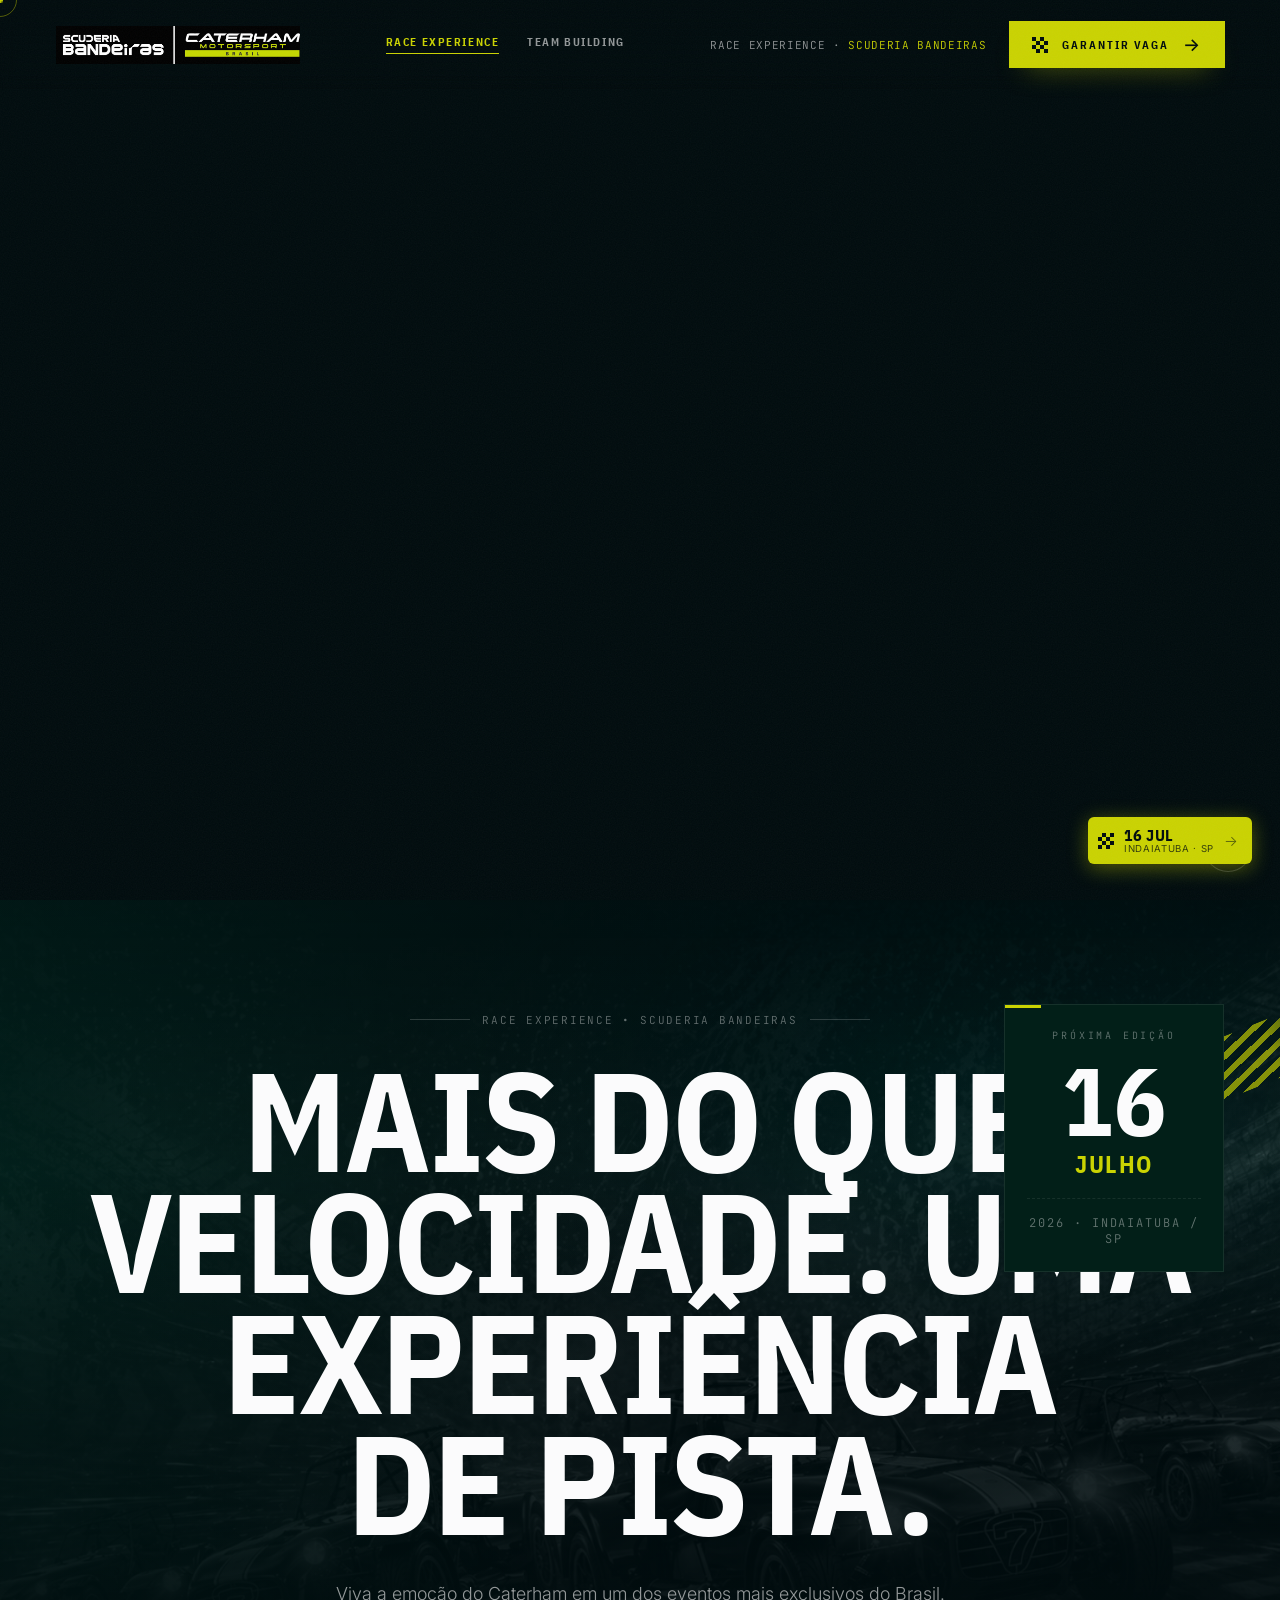
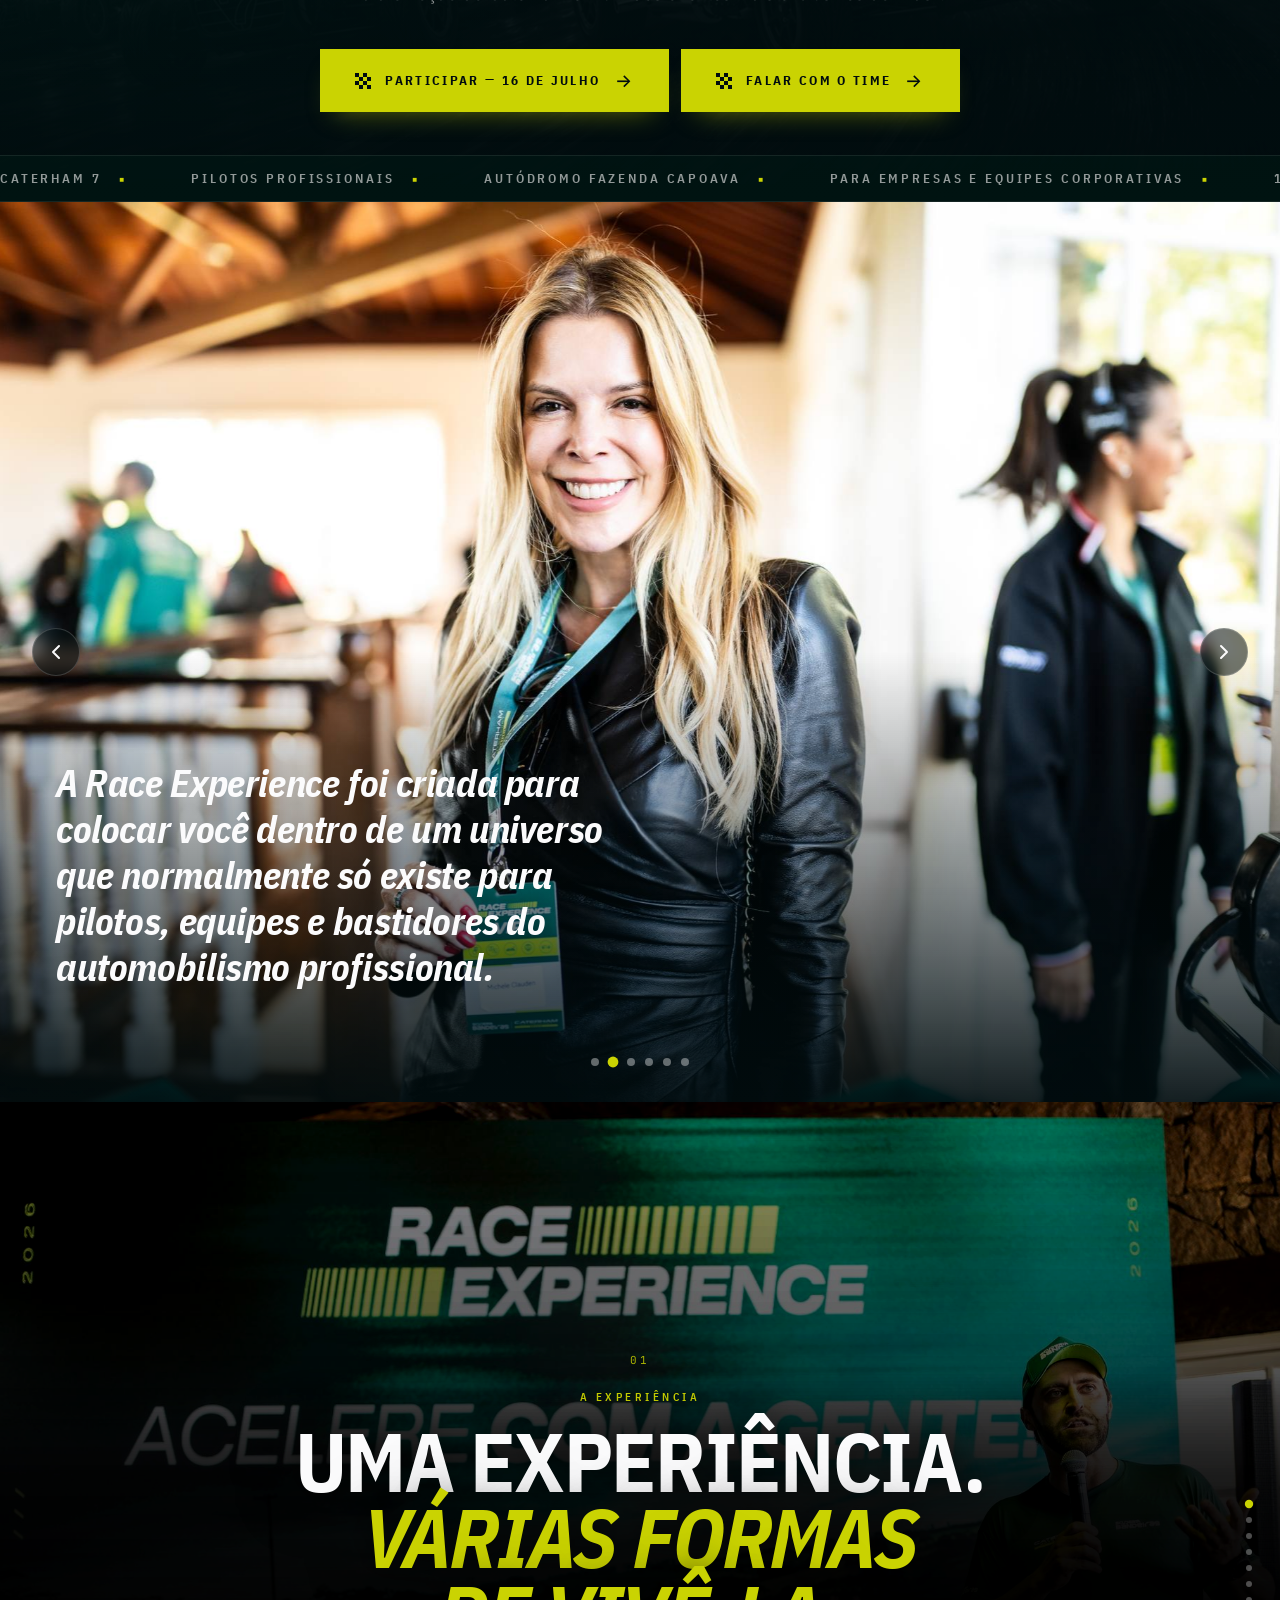
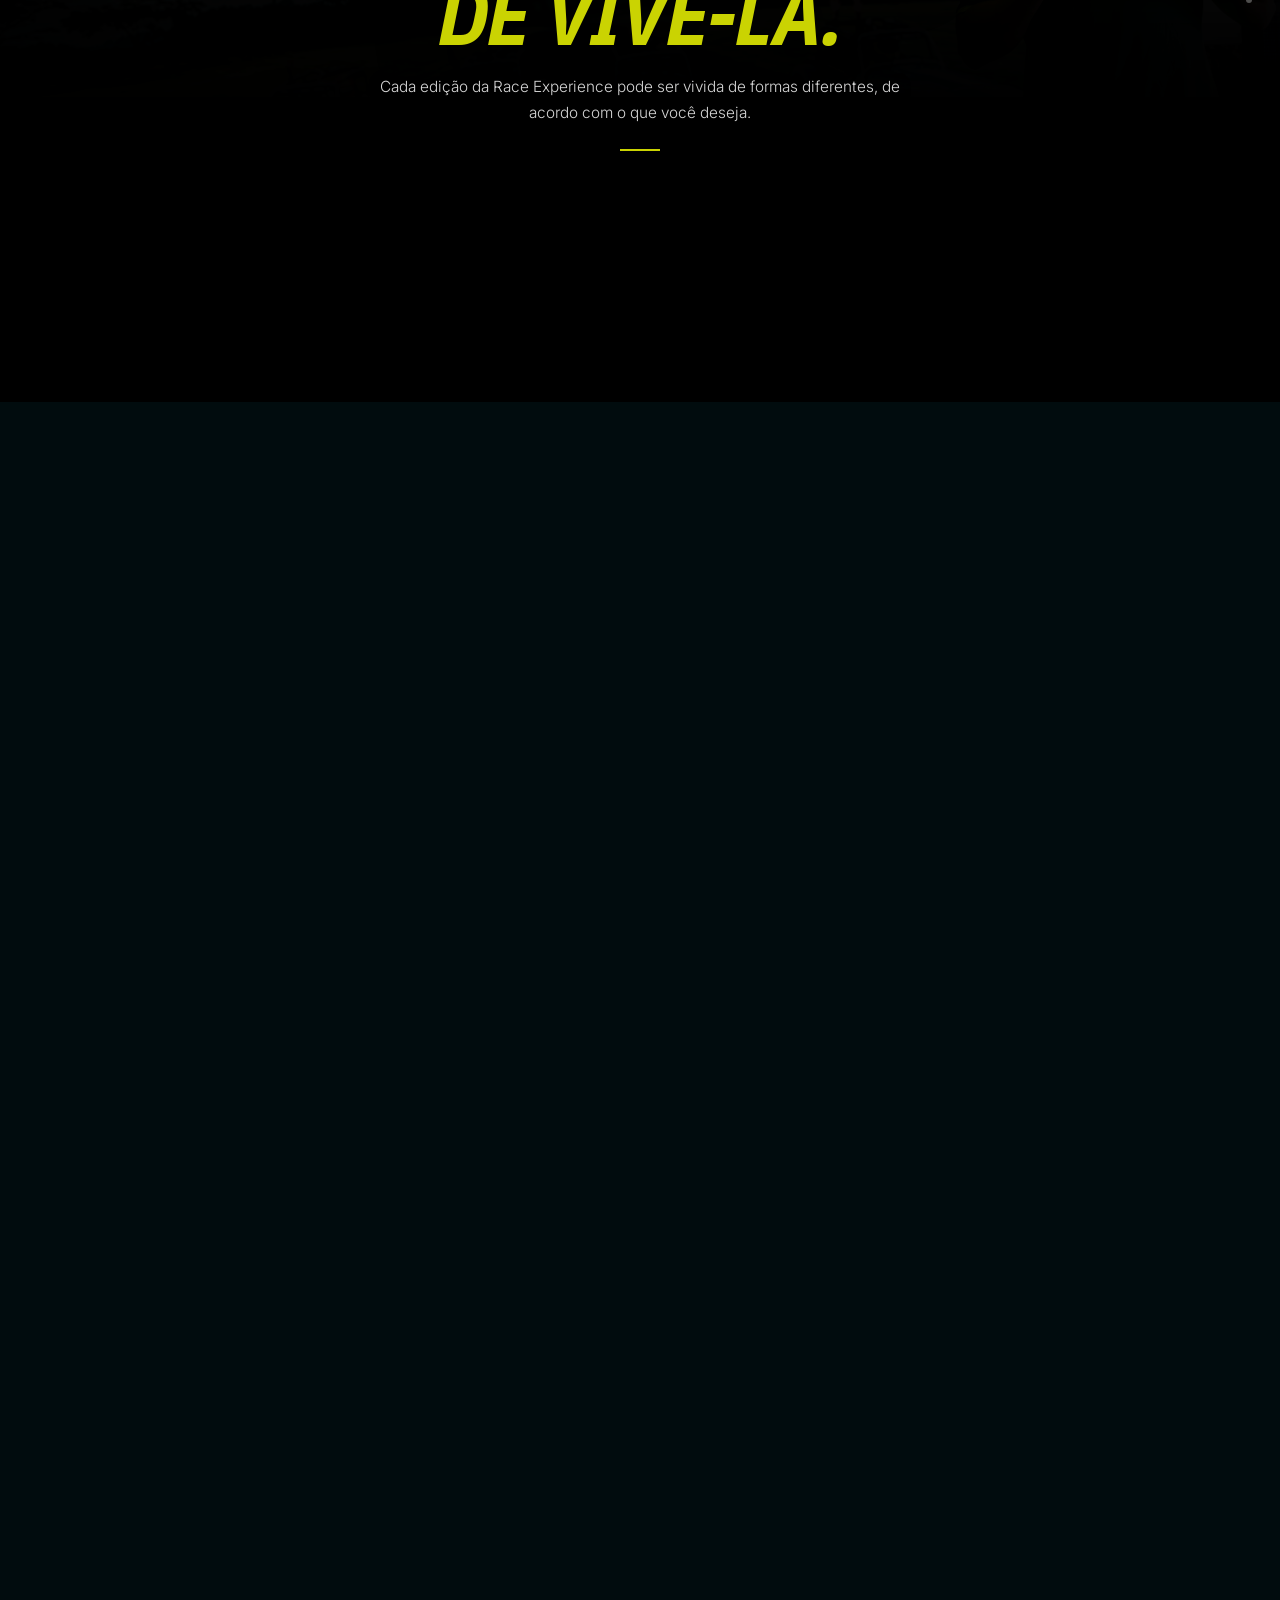
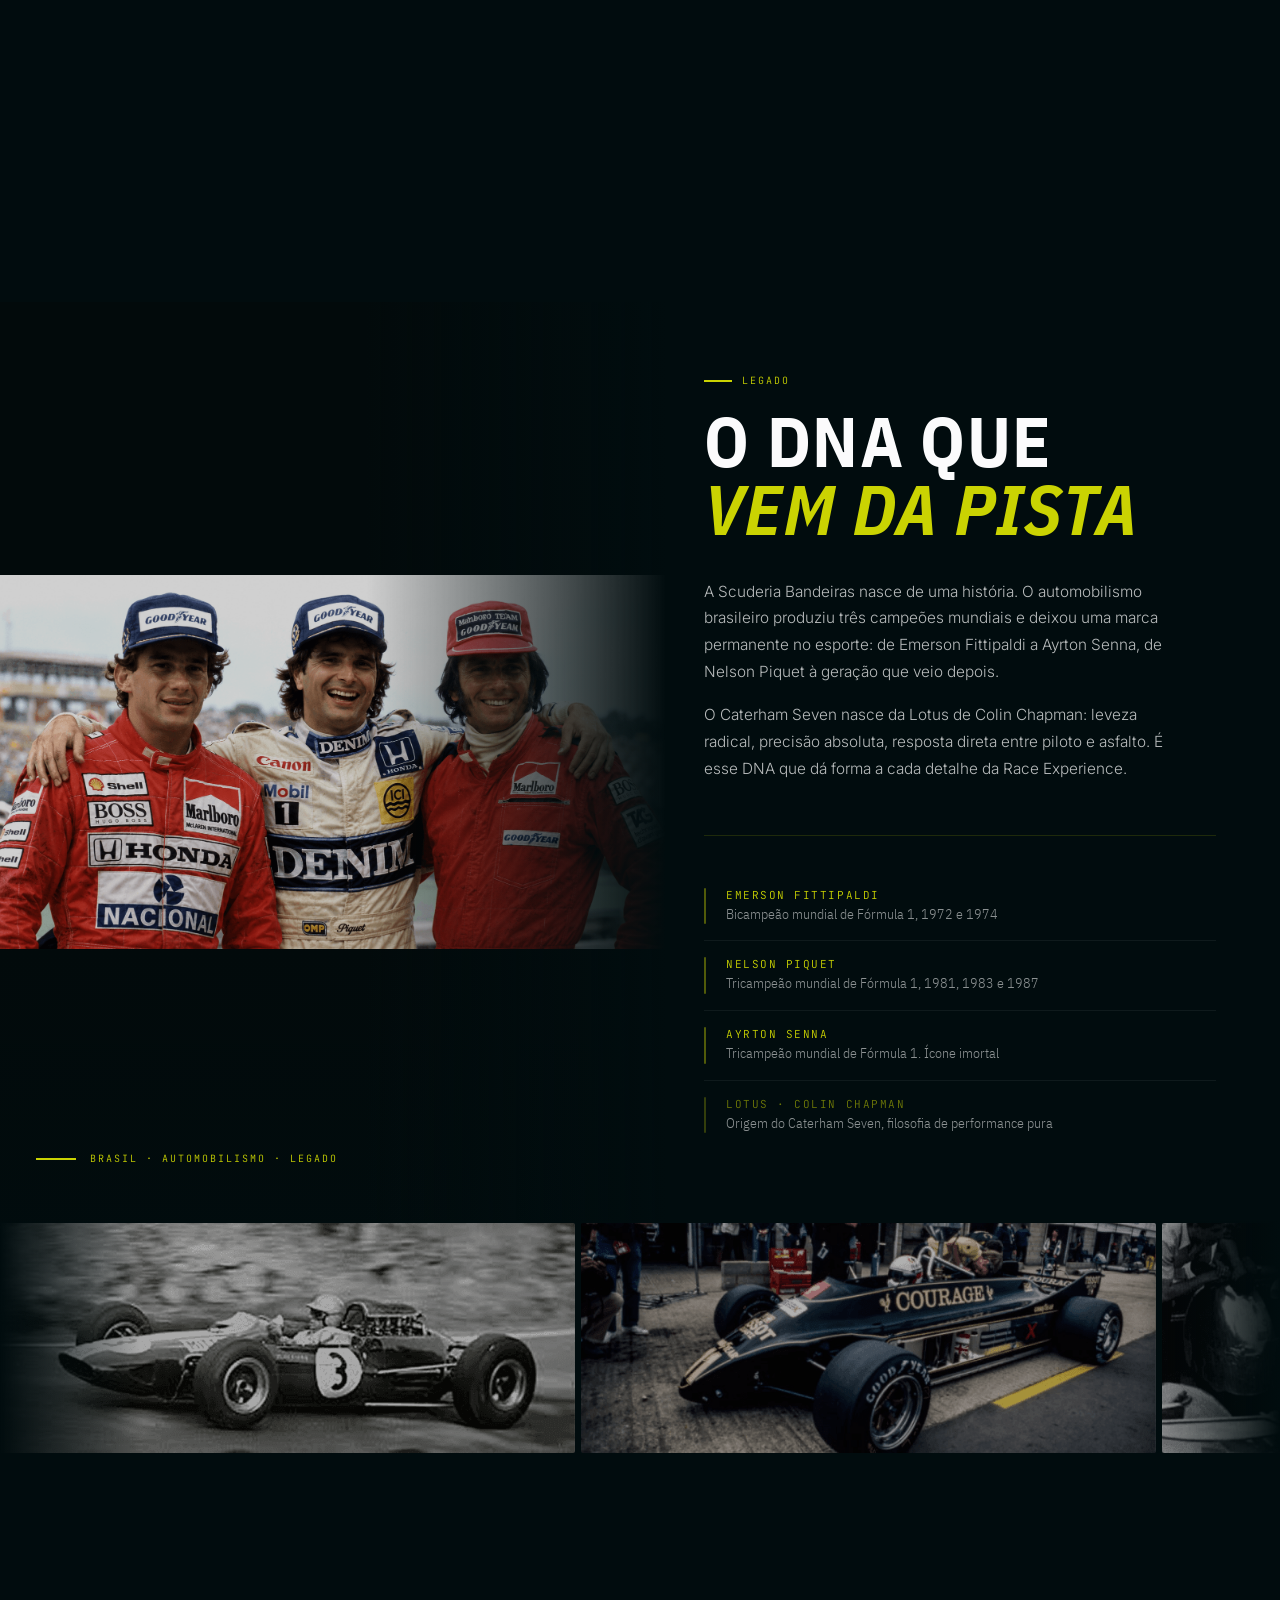
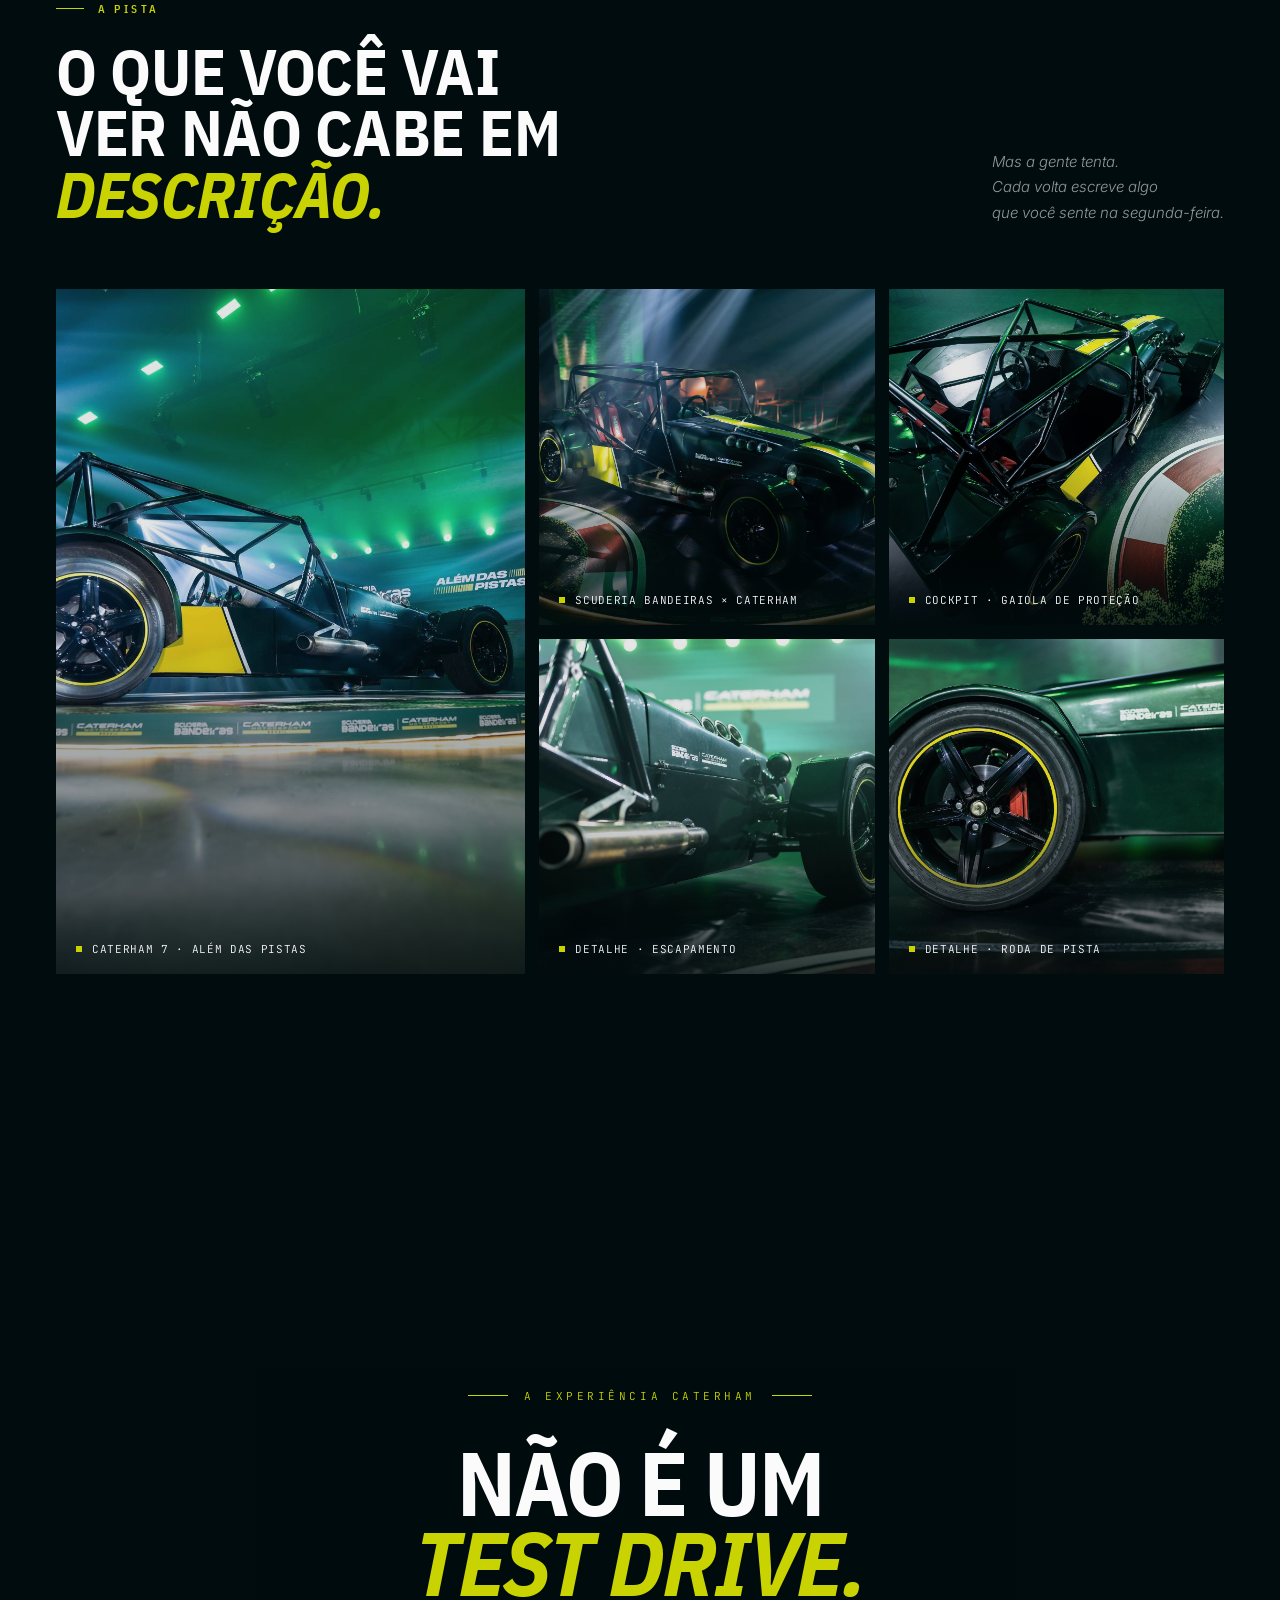
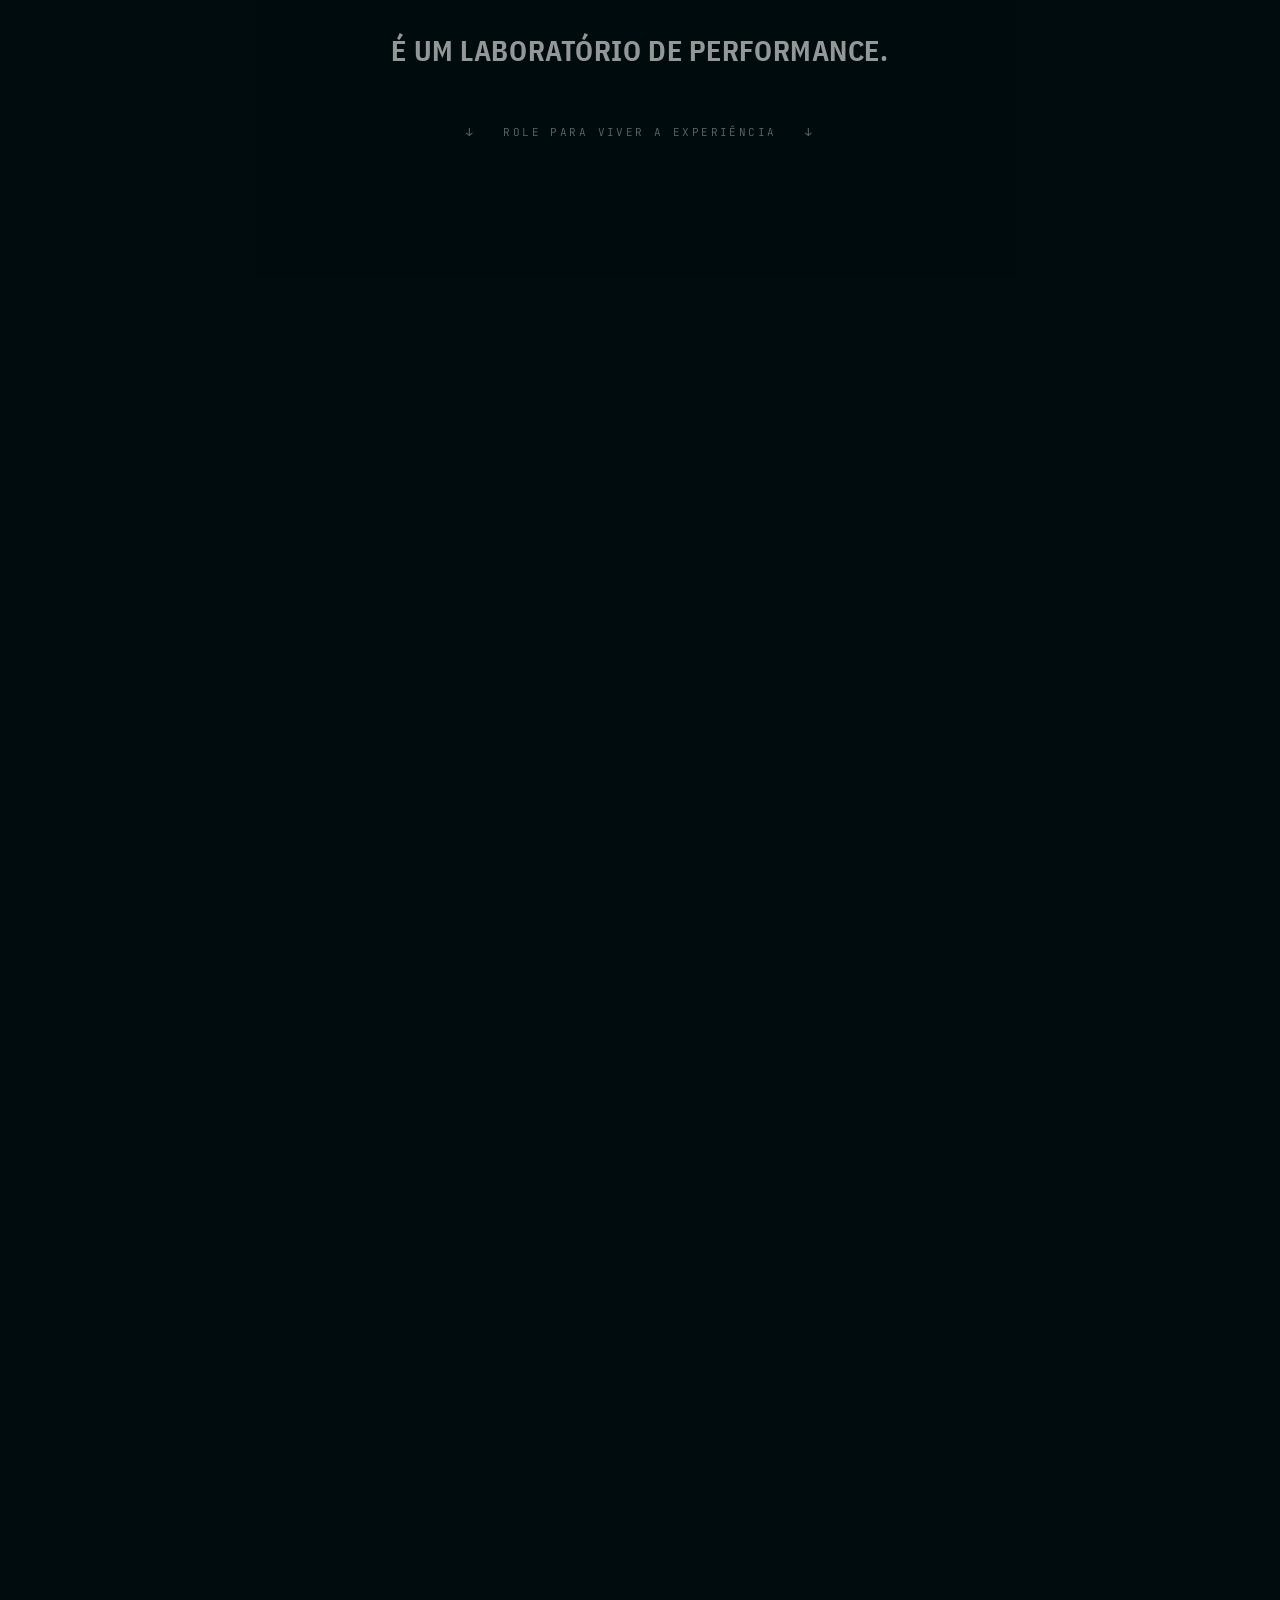
==== commit 210afece: "fix: remove muted dos videos de depoimento para ter audio ao dar play Co-Authored-By: Claude Sonnet " ====
--- a/index.html
+++ b/index.html
@@ -89,13 +89,10 @@
       <div class="hero-num" data-r>RACE EXPERIENCE • SCUDERIA BANDEIRAS</div>
       <!-- C2: texto do H1 substituído — não repete mais o nome da marca do kicker -->
       <h1 class="hero-h1" data-r="up">
-        SINTA O QUE É DIRIGIR NO LIMITE
+        Mais do que velocidade. Uma experiência de pista.
       </h1>
       <p class="hero-sub d1" data-r="up">
-        Você nunca viu nada igual no Brasil.
-      </p>
-      <p class="hero-sub d1" data-r="up">
-        Um dia na pista com quem fez história no automobilismo.
+        Viva a emoção do Caterham em um dos eventos mais exclusivos do Brasil.
       </p>
       <div class="hero-cta d2" data-r="up">
         <a href="https://wa.me/5515998570854" class="btn btn-lime" target="_blank" rel="noopener">
@@ -1228,8 +1225,7 @@
      SECTION 12 — TESTIMONIALS VIDEO CAROUSEL
      C4: seção ocultada com style="display:none" — aguardando conteúdo real
      ============================================================ -->
-<!-- TESTIMONIALS: aguardando conteúdo real -->
-<section id="sec-testimonials" style="display:none">
+<section id="sec-testimonials">
   <div class="wrap">
     <div class="test-header" data-r>
       <span class="label">Depoimentos</span>
@@ -1242,95 +1238,25 @@
     </div>
   </div>
 
-  <!-- A2: atributo class duplicado corrigido — mesclado em um único class -->
-  <div class="test-carousel-wrapper d1" data-r>
-    <button class="test-nav test-nav--prev" aria-label="Anterior">
-      <svg width="20" height="20" viewBox="0 0 20 20" fill="none">
-        <path d="M12 4L6 10L12 16" stroke="currentColor" stroke-width="1.5" stroke-linecap="round" stroke-linejoin="round"/>
-      </svg>
-    </button>
-
-    <div class="test-track" id="test-track">
-      <!-- Card 1 -->
-      <div class="test-card" data-index="0">
-        <div class="test-card-inner">
-          <span class="test-badge">Vídeo em breve</span>
-          <div class="test-play">
-            <span class="test-play-icon"></span>
-          </div>
-          <div class="test-shimmer"></div>
-          <div class="test-card-bottom">
-            <span class="test-name">Depoimento 01</span>
-          </div>
-        </div>
-      </div>
-      <!-- Card 2 -->
-      <div class="test-card" data-index="1">
-        <div class="test-card-inner">
-          <span class="test-badge">Vídeo em breve</span>
-          <div class="test-play">
-            <span class="test-play-icon"></span>
-          </div>
-          <div class="test-shimmer"></div>
-          <div class="test-card-bottom">
-            <span class="test-name">Depoimento 02</span>
-          </div>
-        </div>
-      </div>
-      <!-- Card 3 -->
-      <div class="test-card" data-index="2">
-        <div class="test-card-inner">
-          <span class="test-badge">Vídeo em breve</span>
-          <div class="test-play">
-            <span class="test-play-icon"></span>
-          </div>
-          <div class="test-shimmer"></div>
-          <div class="test-card-bottom">
-            <span class="test-name">Depoimento 03</span>
-          </div>
-        </div>
-      </div>
-      <!-- Card 4 -->
-      <div class="test-card" data-index="3">
-        <div class="test-card-inner">
-          <span class="test-badge">Vídeo em breve</span>
-          <div class="test-play">
-            <span class="test-play-icon"></span>
-          </div>
-          <div class="test-shimmer"></div>
-          <div class="test-card-bottom">
-            <span class="test-name">Depoimento 04</span>
-          </div>
-        </div>
-      </div>
-      <!-- Card 5 -->
-      <div class="test-card" data-index="4">
-        <div class="test-card-inner">
-          <span class="test-badge">Vídeo em breve</span>
-          <div class="test-play">
-            <span class="test-play-icon"></span>
-          </div>
-          <div class="test-shimmer"></div>
-          <div class="test-card-bottom">
-            <span class="test-name">Depoimento 05</span>
-          </div>
-        </div>
-      </div>
-    </div>
-
-    <button class="test-nav test-nav--next" aria-label="Próximo">
-      <svg width="20" height="20" viewBox="0 0 20 20" fill="none">
-        <path d="M8 4L14 10L8 16" stroke="currentColor" stroke-width="1.5" stroke-linecap="round" stroke-linejoin="round"/>
-      </svg>
-    </button>
-  </div>
-
-  <div class="test-dots" id="test-dots" data-r>
-    <button class="test-dot test-dot--active" data-dot="0" aria-label="Slide 1"></button>
-    <button class="test-dot" data-dot="1" aria-label="Slide 2"></button>
-    <button class="test-dot" data-dot="2" aria-label="Slide 3"></button>
-    <button class="test-dot" data-dot="3" aria-label="Slide 4"></button>
-    <button class="test-dot" data-dot="4" aria-label="Slide 5"></button>
+  <div class="test-feature d1" data-r>
+    <div class="test-vid-wrap" id="test-vid-wrap">
+      <video class="test-vid" id="test-vid" playsinline preload="metadata"></video>
+      <div class="test-vid-overlay"></div>
+      <button class="test-vid-btn" id="test-vid-btn" aria-label="Reproduzir depoimento">
+        <svg class="test-vid-icon-play" width="30" height="30" viewBox="0 0 24 24" fill="currentColor" aria-hidden="true">
+          <path d="M8 5.14v14l11-7-11-7z"/>
+        </svg>
+        <svg class="test-vid-icon-pause" width="26" height="26" viewBox="0 0 24 24" fill="currentColor" aria-hidden="true">
+          <rect x="6" y="4" width="4" height="16" rx="1"/>
+          <rect x="14" y="4" width="4" height="16" rx="1"/>
+        </svg>
+      </button>
+      <div class="test-vid-meta" aria-hidden="true">
+        <span class="test-vid-idx">01</span>
+        <span class="test-vid-label">Depoimento 01</span>
+        <span class="test-vid-total">01 / 01</span>
+      </div>
+    </div>
   </div>
 </section>
 
--- a/styles/components.css
+++ b/styles/components.css
@@ -198,9 +198,9 @@
 .hero-grid {
   position:relative; z-index:5; flex:1;
   display:flex; flex-direction:column; align-items:center;
-  justify-content:flex-end; text-align:center;
+  justify-content:center; text-align:center;
   gap:60px;
-  padding:0 56px 88px;
+  padding:0 56px 44px;
 }
 .hero-main { width:100%; display:flex; flex-direction:column; align-items:center; }
 @media (max-width:980px){
@@ -208,7 +208,7 @@
 }
 @media (max-width:640px){
   #hero { min-height: 75vh; padding-top: 80px; }
-  .hero-grid { padding: 0 20px 44px; justify-content: flex-end; }
+  .hero-grid { padding: 0 20px 44px; justify-content: center; }
 }
 
 .hero-num {
@@ -4104,6 +4104,13 @@
   .tb-sub { font-size: clamp(.95rem, 4vw, 1.2rem); }
 }
 
+/* ── Mobile: scroll story mais curto (280vh vs 500vh desktop) ── */
+@media (max-width: 768px) {
+  .tb-scroll-story {
+    height: 280vh;
+  }
+}
+
 /* ═══════════════════════════════════════════════
    A13 — #sec-tb-experience border-top override para página TB
 ═══════════════════════════════════════════════ */
@@ -4780,8 +4787,7 @@
    TB REDESIGN — §6 Ativações: Mobile carousel refinements
 ═══════════════════════════════════════════════ */
 @media (max-width: 768px) {
-  /* Swipe-only — remove arrows */
-  .atv-mob-carousel .atv-arrow { display: none; }
+  .atv-mob-carousel .atv-arrow { display: flex; }
 
   /* Better slide proportions for narrow screens */
   .atv-slide { aspect-ratio: 3 / 4; }
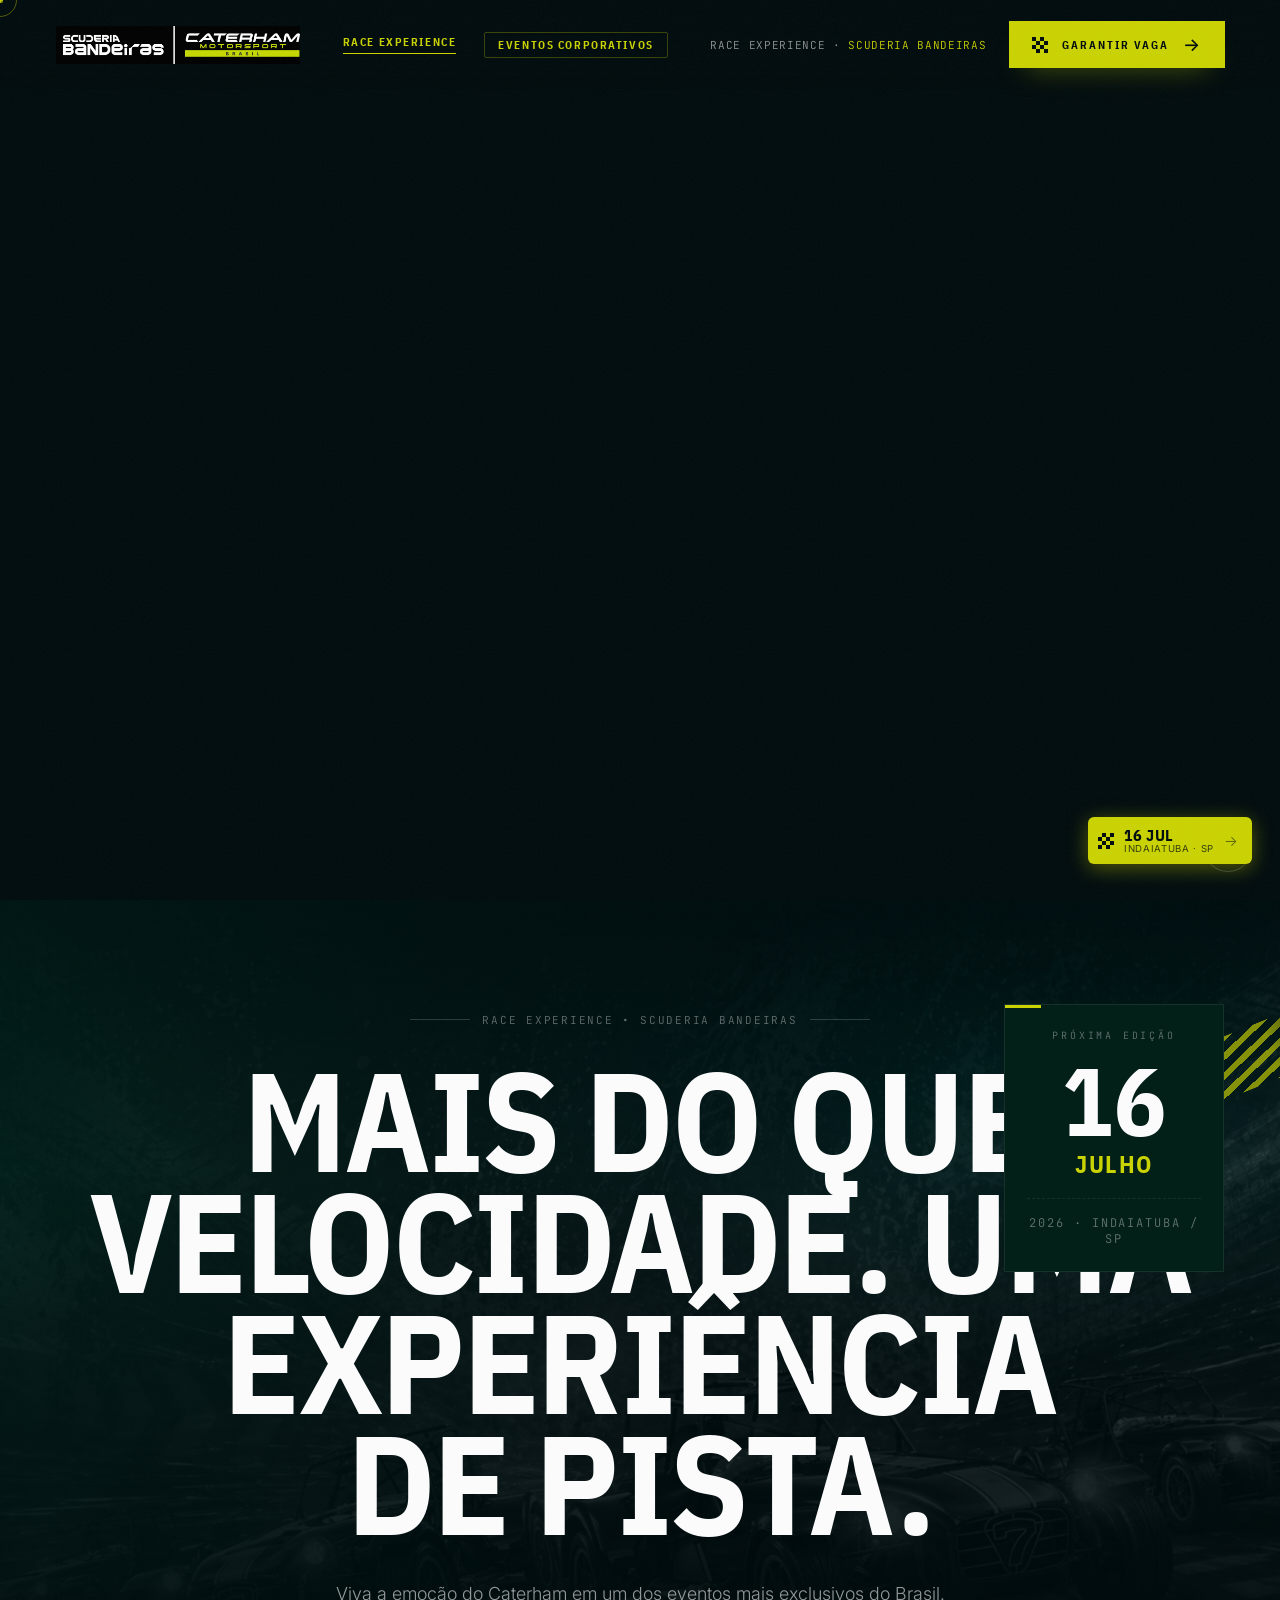
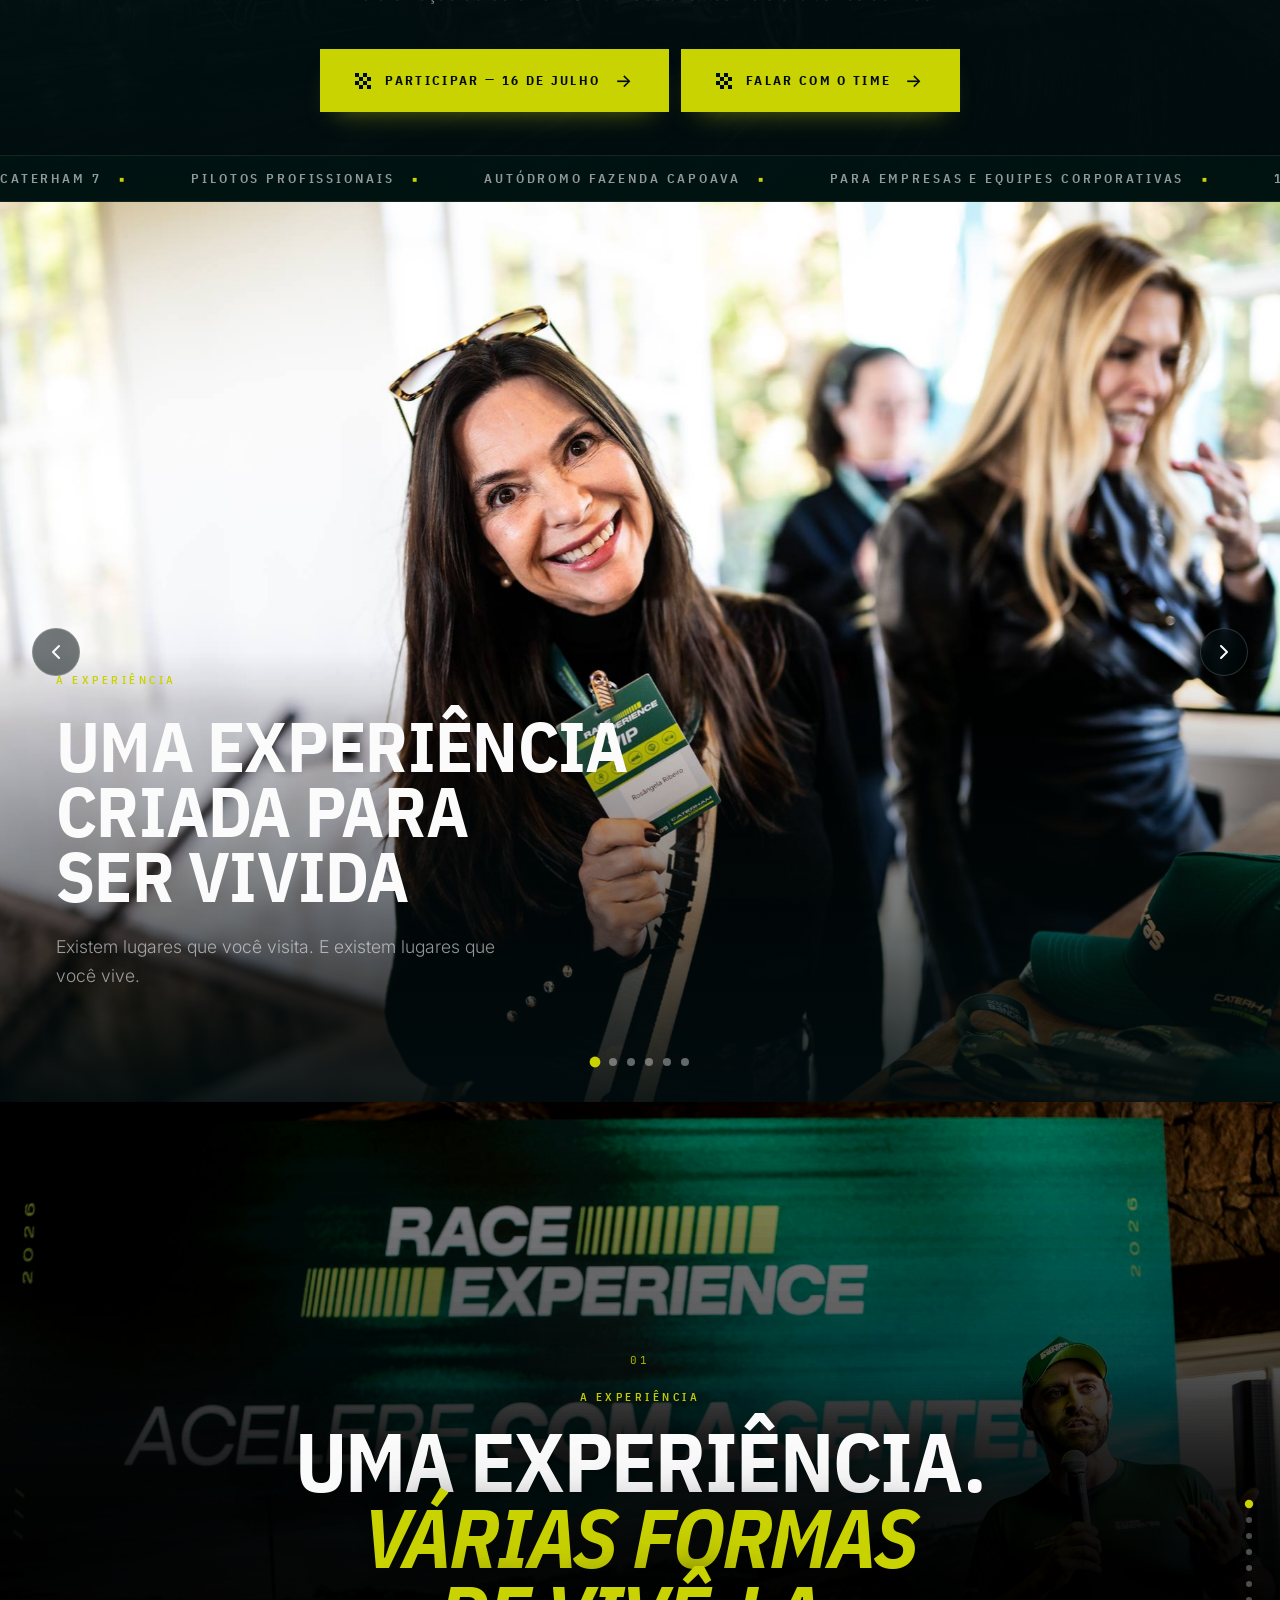
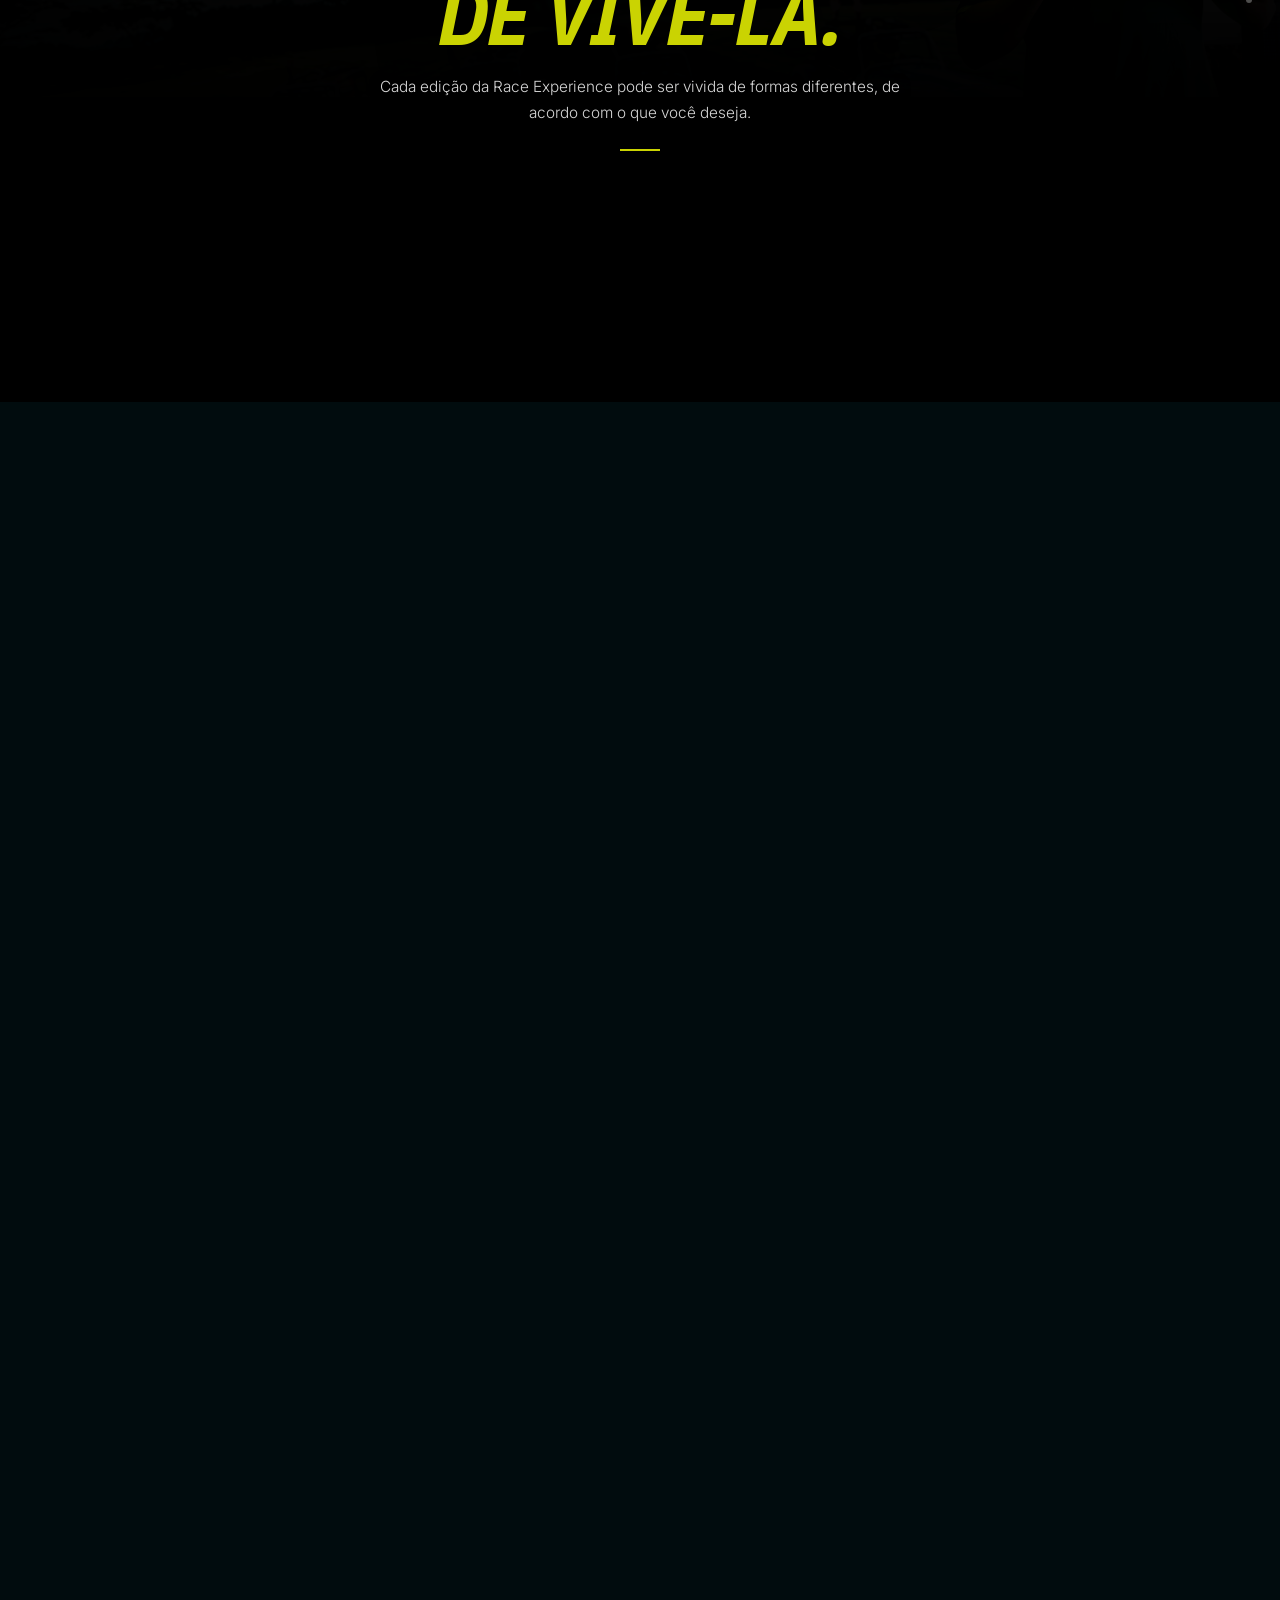
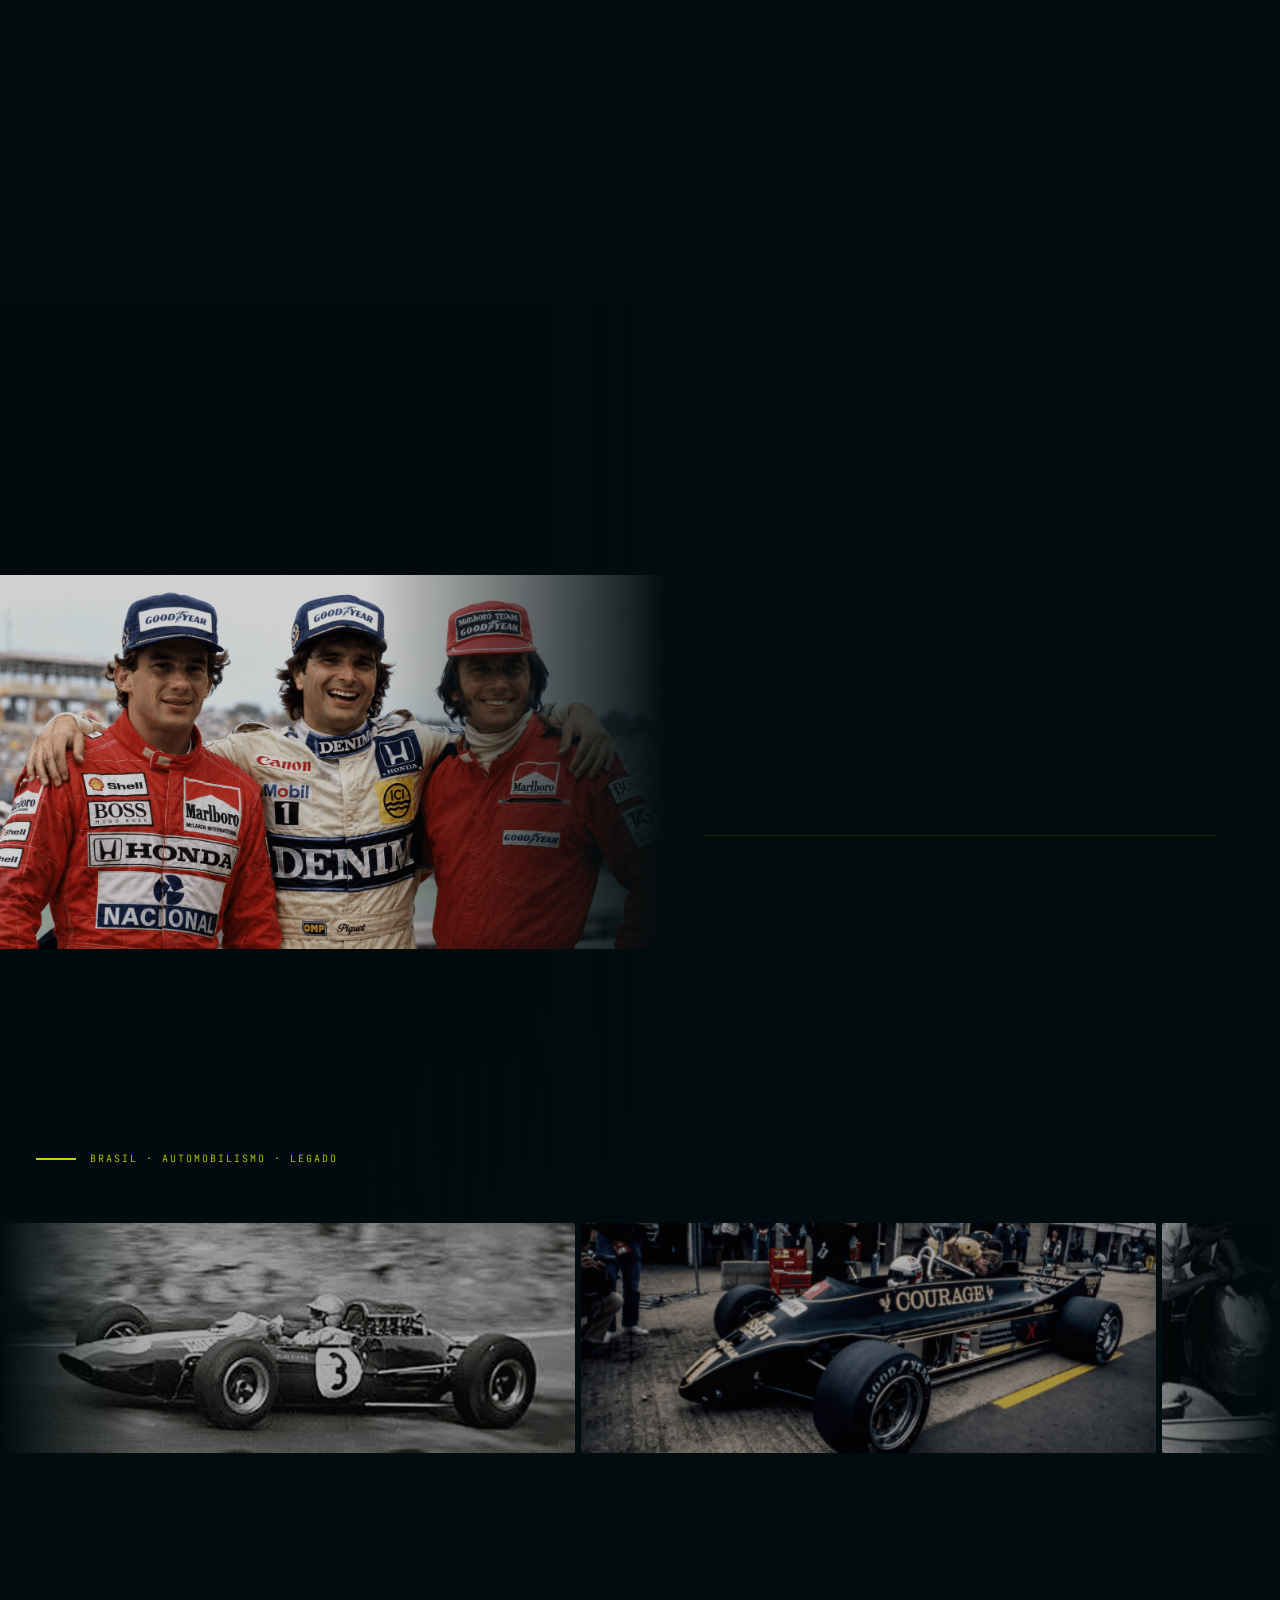
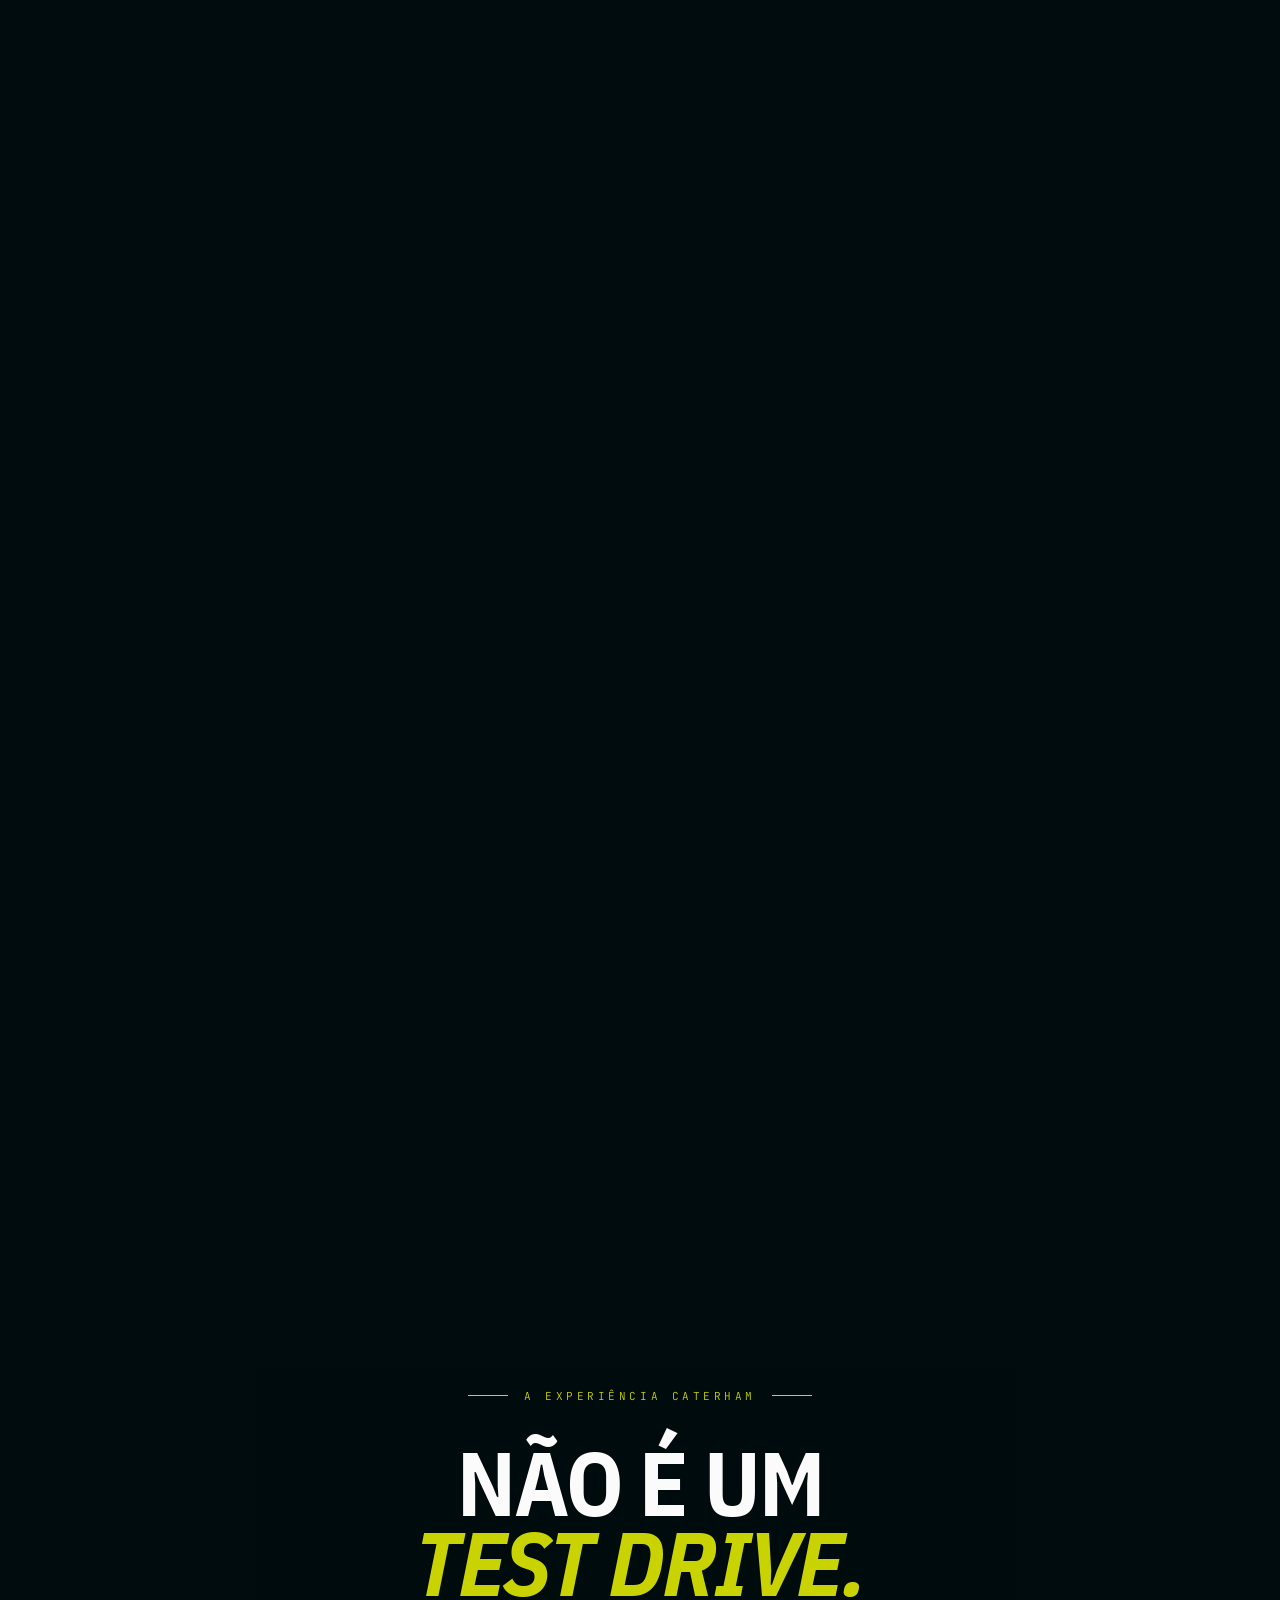
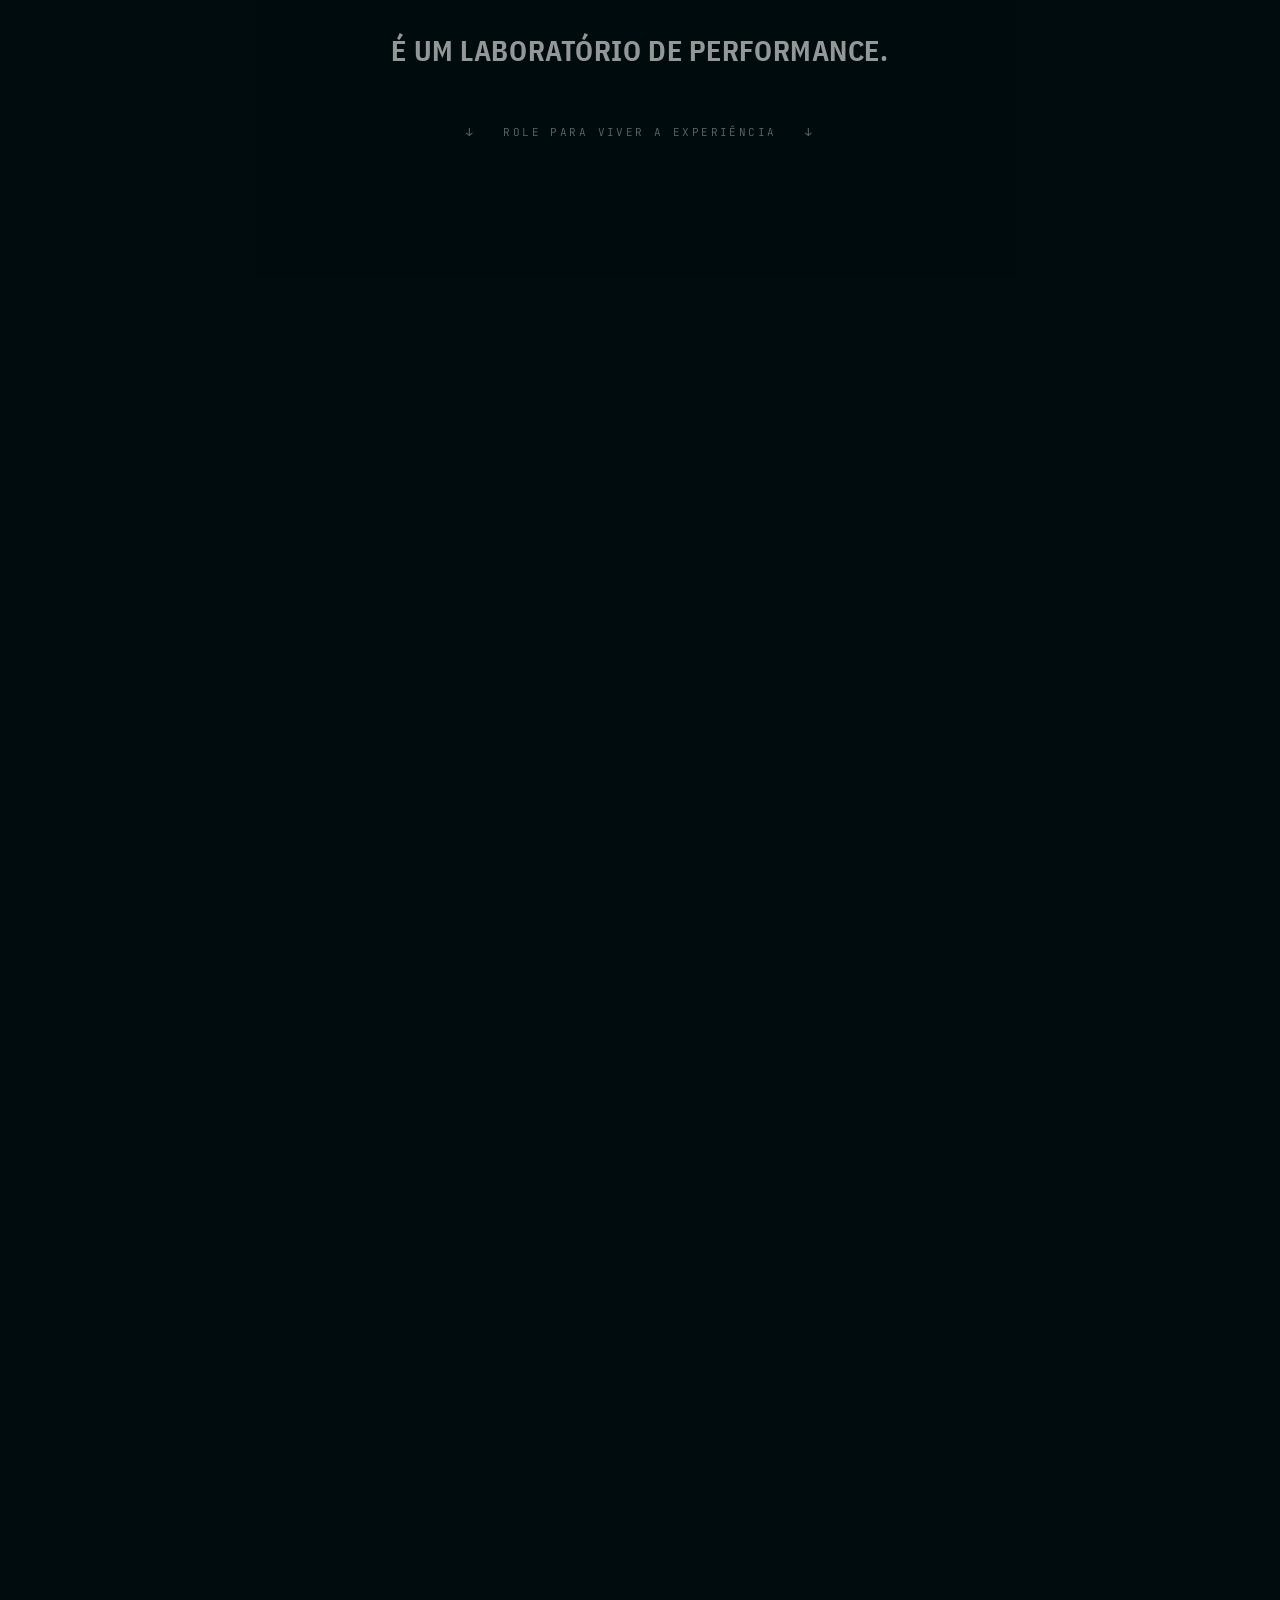
==== commit 93ea3131: "feat: 7 melhorias Race Experience — pacotes, modal, nav, PDF, vídeos - Nomenclatura "Volta Rápida" +" ====
--- a/index.html
+++ b/index.html
@@ -34,7 +34,7 @@
   </div>
   <div class="topbar-nav">
     <a href="/" class="active">Race Experience</a>
-    <a href="/team-building">Team Building</a>
+    <a href="https://wa.me/5515998570854?text=Ol%C3%A1%21+Gostaria+de+informa%C3%A7%C3%B5es+sobre+eventos+corporativos+privados+com+a+Scuderia+Bandeiras." class="topbar-nav-cta" target="_blank" rel="noopener">Eventos Corporativos</a>
   </div>
   <div class="topbar-r">
     <span class="topbar-meta">RACE EXPERIENCE · <span>SCUDERIA BANDEIRAS</span></span>
@@ -51,7 +51,7 @@
 <div class="mob-nav" id="mobNav">
   <nav class="mob-nav-links">
     <a href="/" class="mob-nav-link active">Race Experience</a>
-    <a href="/team-building" class="mob-nav-link">Team Building</a>
+    <a href="https://wa.me/5515998570854?text=Ol%C3%A1%21+Gostaria+de+informa%C3%A7%C3%B5es+sobre+eventos+corporativos+privados+com+a+Scuderia+Bandeiras." class="mob-nav-link mob-nav-link--cta" target="_blank" rel="noopener">Eventos Corporativos</a>
   </nav>
 </div>
 
@@ -573,7 +573,12 @@
       <!-- SS600 (170) -->
       <div class="ft-card">
         <div class="ft-accent-bar"></div>
-        <img class="ft-car-img" src="/assets/images/sections/ficha-tecnica/SS600%20(170).jpg" alt="Caterham SS600 (170)" loading="lazy">
+        <div class="ft-car-media">
+  <video class="ft-car-video" autoplay muted loop playsinline>
+    <source src="/assets/videos/cars/ss600.mp4" type="video/mp4">
+    <img class="ft-car-img" src="/assets/images/sections/ficha-tecnica/SS600%20(170).jpg" alt="Caterham SS600 (170)">
+  </video>
+</div>
         <div class="ft-car-name">SS600 (170)</div>
         <table class="ft-table" role="table" aria-label="Ficha Técnica SS600">
           <tr><td>Motor</td><td>3 cilindros · 658cc</td></tr>
@@ -587,7 +592,12 @@
       <!-- 420R -->
       <div class="ft-card">
         <div class="ft-accent-bar"></div>
-        <img class="ft-car-img" src="/assets/images/sections/ficha-tecnica/420R.jpg" alt="Caterham 420R" loading="lazy">
+        <div class="ft-car-media">
+  <video class="ft-car-video" autoplay muted loop playsinline>
+    <source src="/assets/videos/cars/420r.mp4" type="video/mp4">
+    <img class="ft-car-img" src="/assets/images/sections/ficha-tecnica/420R.jpg" alt="Caterham 420R">
+  </video>
+</div>
         <div class="ft-car-name">420R</div>
         <table class="ft-table" role="table" aria-label="Ficha Técnica 420R">
           <tr><td>Motor</td><td>4 cilindros · 1999cc</td></tr>
@@ -682,14 +692,142 @@
   </div>
 </section>
 
+<!-- ══════════════════ O EVENTO — VISÃO GERAL ════════════════════ -->
+<section id="sec-event-overview">
+  <div class="wrap">
+
+    <div class="evo-header" data-r>
+      <span class="label">O Evento</span>
+      <h2 class="evo-headline">Um dia inteiro<br>na <em>pista.</em></h2>
+      <p class="evo-subtext">A Race Experience é um evento presencial de um dia completo no Autódromo Fazenda Capuava. Você chega, vive a pista ao lado de pilotos profissionais, almoça com a equipe e volta com uma perspectiva diferente.</p>
+    </div>
+
+    <div class="evo-grid" data-r="up">
+
+      <div class="evo-item">
+        <div class="evo-item-num mono">01</div>
+        <div class="evo-item-content">
+          <h3 class="evo-item-title">Coffee Break de Chegada</h3>
+          <p class="evo-item-desc">O dia começa com credenciamento e café da manhã completo. Tempo para se ambientar, conhecer os outros participantes e entrar no ritmo.</p>
+        </div>
+      </div>
+
+      <div class="evo-item">
+        <div class="evo-item-num mono">02</div>
+        <div class="evo-item-content">
+          <h3 class="evo-item-title">Na Pista com o Caterham</h3>
+          <p class="evo-item-desc">Voltas em alta velocidade ao lado de pilotos profissionais no Caterham SS600 e/ou 420R. Cada pacote define quantas voltas e em qual modelo.</p>
+        </div>
+      </div>
+
+      <div class="evo-item">
+        <div class="evo-item-num mono">03</div>
+        <div class="evo-item-content">
+          <h3 class="evo-item-title">Painel Além da Pista</h3>
+          <p class="evo-item-desc">Conversa direta com Átila Abreu, Christian Fittipaldi, Ingo Hoffmann e Rafael Suzuki. Histórias reais, decisões sob pressão, conexão genuína.</p>
+        </div>
+      </div>
+
+      <div class="evo-item">
+        <div class="evo-item-num mono">04</div>
+        <div class="evo-item-content">
+          <h3 class="evo-item-title">Churrasco à Vontade</h3>
+          <p class="evo-item-desc">Almoço completo incluído. Churrasco à vontade, com ambiente descontraído para o networking fluir naturalmente.</p>
+        </div>
+      </div>
+
+      <div class="evo-item">
+        <div class="evo-item-num mono">05</div>
+        <div class="evo-item-content">
+          <h3 class="evo-item-title">Race Experience</h3>
+          <p class="evo-item-desc">Uma corrida real com pilotos profissionais competindo de verdade. Você embarca como passageiro e sente cada ultrapassagem no próprio corpo.</p>
+        </div>
+      </div>
+
+      <div class="evo-item">
+        <div class="evo-item-num mono">06</div>
+        <div class="evo-item-content">
+          <h3 class="evo-item-title">Ambiente Seleto</h3>
+          <p class="evo-item-desc">Vagas limitadas por design. Um grupo reduzido garante acesso real à pista, aos carros e aos pilotos — sem intermediários, sem distância.</p>
+        </div>
+      </div>
+
+    </div>
+
+    <div class="evo-footnote" data-r="up">
+      <span class="evo-footnote-line"></span>
+      <p class="evo-footnote-text">Autódromo Fazenda Capuava · Indaiatuba / SP · 16 de Julho de 2026</p>
+      <span class="evo-footnote-line"></span>
+    </div>
+
+  </div>
+</section>
+
+<!-- ════════════════════════════════════════════════════════
+     §6  CRONOGRAMA 16 DE JULHO
+════════════════════════════════════════════════════════ -->
+<section id="sec-cronograma">
+  <div class="legacy-cronograma" data-r>
+    <div class="legacy-cronograma-header">
+      <span class="label">PROGRAMAÇÃO</span>
+      <h3>16 de Julho. A partir das 8h30.</h3>
+      <p>Autódromo Fazenda Capuava, Indaiatuba/SP</p>
+    </div>
+
+    <div class="crono-timeline">
+      <div class="crono-item">
+        <div class="crono-time">08h30 – 09h00</div>
+        <div class="crono-dot-wrap"><div class="crono-dot"></div></div>
+        <div class="crono-activity">Credenciamento<br>/ Coffee</div>
+      </div>
+      <div class="crono-item">
+        <div class="crono-time">09h00 – 11h00</div>
+        <div class="crono-dot-wrap"><div class="crono-dot"></div></div>
+        <div class="crono-activity">Fast Lap<br>+ Ativações</div>
+      </div>
+      <div class="crono-item">
+        <div class="crono-time">11h00 – 11h30</div>
+        <div class="crono-dot-wrap"><div class="crono-dot"></div></div>
+        <div class="crono-activity">Bate-papo<br>com os pilotos</div>
+      </div>
+      <div class="crono-item">
+        <div class="crono-time">11h30 – 12h30</div>
+        <div class="crono-dot-wrap"><div class="crono-dot crono-dot--highlight"></div></div>
+        <div class="crono-activity crono-activity--highlight">Race<br>Experience</div>
+      </div>
+      <div class="crono-item">
+        <div class="crono-time">12h30 – 13h30</div>
+        <div class="crono-dot-wrap"><div class="crono-dot"></div></div>
+        <div class="crono-activity">Almoço</div>
+      </div>
+      <div class="crono-item">
+        <div class="crono-time">14h00 – 17h30</div>
+        <div class="crono-dot-wrap"><div class="crono-dot crono-dot--highlight"></div></div>
+        <div class="crono-activity crono-activity--highlight">Drive<br>Experience</div>
+      </div>
+    </div>
+
+    <div class="crono-cta">
+      <a href="https://wa.me/5515998570854" class="btn btn-lime" target="_blank" rel="noopener">
+        <span class="flag"></span>PARTICIPAR — 16 DE JULHO
+      </a>
+    </div>
+  </div>
+
+</section>
+
 <section id="sec-packages" aria-labelledby="pkg-heading">
   <div class="wrap">
 
     <header class="pkg-header" data-r>
-      <span class="pkg-eyebrow label">Pacotes</span>
-      <h2 class="pkg-headline" id="pkg-heading">Escolha como quer&nbsp;viver a&nbsp;experiência.</h2>
-      <p class="pkg-subtext">A Race Experience oferece diferentes formas de estar na pista. Desde uma volta rápida ao lado de um piloto profissional até uma corrida completa com os nomes mais importantes do automobilismo brasileiro.</p>
+      <span class="pkg-eyebrow label">Volta Rápida · Pacotes</span>
+      <h2 class="pkg-headline" id="pkg-heading">Escolha como quer viver a experiência.</h2>
+      <p class="pkg-subtext">Cada pacote garante sua vaga nas voltas rápidas ao lado de pilotos profissionais no Caterham Seven. A diferença está em quantas voltas, em qual modelo e com quem você vai correr.</p>
     </header>
+
+    <div class="pkg-intro" data-r="up">
+      <p class="pkg-intro-text">Todos os pacotes incluem os benefícios do dia: coffee break, almoço com churrasco à vontade, painel com pilotos e a Race Experience. O que muda é a sua experiência dentro do Caterham.</p>
+    </div>
 
     <div class="pkg-grid">
 
@@ -700,6 +838,10 @@
         style="transition-delay: var(--_delay, 0ms)"
         aria-label="Pacote Pole Position"
       >
+        <span class="pkg-badge pkg-badge--value">
+          Experiência Completa
+        </span>
+
         <p class="pkg-tier">Pole Position</p>
         <p class="pkg-tier-sub">Pacote de entrada</p>
 
@@ -711,16 +853,29 @@
         </div>
 
         <ul class="pkg-features">
-          <li>1 vaga para disputar 1 corrida rápida com o Caterham SS600.</li>
+          <li>1 fast lap no Caterham SS600 ao lado de um piloto profissional</li>
+          <li>Coffee break de chegada incluso</li>
+          <li>Almoço completo com churrasco à vontade</li>
+          <li>Painel "Além da Pista" com os pilotos</li>
+          <li>Acesso à Race Experience como espectador</li>
         </ul>
 
         <a
-          href="https://wa.me/5515998570854"
-          class="pkg-cta pkg-cta--outline"
+          href="https://wa.me/5515998570854?text=Ol%C3%A1%21+Tenho+interesse+no+pacote+POLE+POSITION+da+Race+Experience+(16%2F07).+Pode+me+passar+mais+informa%C3%A7%C3%B5es%3F"
+          class="pkg-cta pkg-cta--lime pkg-wa-btn"
           target="_blank"
           rel="noopener noreferrer"
-          aria-label="Falar com o time sobre o pacote Pole Position"
-        >Falar com o Time</a>
+          aria-label="Garantir vaga — Pole Position — via WhatsApp"
+        >
+          <svg width="15" height="15" viewBox="0 0 24 24" fill="currentColor" aria-hidden="true"><path d="M17.472 14.382c-.297-.149-1.758-.867-2.03-.967-.273-.099-.471-.148-.67.15-.197.297-.767.966-.94 1.164-.173.199-.347.223-.644.075-.297-.15-1.255-.463-2.39-1.475-.883-.788-1.48-1.761-1.653-2.059-.173-.297-.018-.458.13-.606.134-.133.298-.347.446-.52.149-.174.198-.298.298-.497.099-.198.05-.371-.025-.52-.075-.149-.669-1.612-.916-2.207-.242-.579-.487-.5-.669-.51-.173-.008-.371-.01-.57-.01-.198 0-.52.074-.792.372-.272.297-1.04 1.016-1.04 2.479 0 1.462 1.065 2.875 1.213 3.074.149.198 2.096 3.2 5.077 4.487.709.306 1.262.489 1.694.625.712.227 1.36.195 1.871.118.571-.085 1.758-.719 2.006-1.413.248-.694.248-1.289.173-1.413-.074-.124-.272-.198-.57-.347m-5.421 7.403h-.004a9.87 9.87 0 0 1-5.031-1.378l-.361-.214-3.741.982.998-3.648-.235-.374a9.86 9.86 0 0 1-1.51-5.26c.001-5.45 4.436-9.884 9.888-9.884 2.64 0 5.122 1.03 6.988 2.898a9.825 9.825 0 0 1 2.893 6.994c-.003 5.45-4.437 9.884-9.885 9.884"/></svg>
+          QUERO O POLE POSITION
+        </a>
+        <form class="pkg-form" data-plan="Pole Position">
+          <p class="pkg-form-divider">ou deixe seus dados</p>
+          <input type="text" name="nome" placeholder="Seu nome" class="pkg-form-input" autocomplete="name" required>
+          <input type="tel" name="telefone" placeholder="Seu WhatsApp" class="pkg-form-input" autocomplete="tel" required>
+          <button type="submit" class="pkg-form-submit">Receber informações</button>
+        </form>
       </article>
 
       <!-- Card 2: Podium Club (highlighted) -->
@@ -755,12 +910,21 @@
         </ul>
 
         <a
-          href="https://wa.me/5515998570854"
-          class="pkg-cta pkg-cta--lime"
+          href="https://wa.me/5515998570854?text=Ol%C3%A1%21+Tenho+interesse+no+pacote+PODIUM+CLUB+da+Race+Experience+(16%2F07).+Pode+me+passar+mais+informa%C3%A7%C3%B5es%3F"
+          class="pkg-cta pkg-cta--lime pkg-wa-btn"
           target="_blank"
           rel="noopener noreferrer"
-          aria-label="Falar com o time sobre o pacote Podium Club"
-        >Falar com o Time</a>
+          aria-label="Garantir vaga — Podium Club — via WhatsApp"
+        >
+          <svg width="15" height="15" viewBox="0 0 24 24" fill="currentColor" aria-hidden="true"><path d="M17.472 14.382c-.297-.149-1.758-.867-2.03-.967-.273-.099-.471-.148-.67.15-.197.297-.767.966-.94 1.164-.173.199-.347.223-.644.075-.297-.15-1.255-.463-2.39-1.475-.883-.788-1.48-1.761-1.653-2.059-.173-.297-.018-.458.13-.606.134-.133.298-.347.446-.52.149-.174.198-.298.298-.497.099-.198.05-.371-.025-.52-.075-.149-.669-1.612-.916-2.207-.242-.579-.487-.5-.669-.51-.173-.008-.371-.01-.57-.01-.198 0-.52.074-.792.372-.272.297-1.04 1.016-1.04 2.479 0 1.462 1.065 2.875 1.213 3.074.149.198 2.096 3.2 5.077 4.487.709.306 1.262.489 1.694.625.712.227 1.36.195 1.871.118.571-.085 1.758-.719 2.006-1.413.248-.694.248-1.289.173-1.413-.074-.124-.272-.198-.57-.347m-5.421 7.403h-.004a9.87 9.87 0 0 1-5.031-1.378l-.361-.214-3.741.982.998-3.648-.235-.374a9.86 9.86 0 0 1-1.51-5.26c.001-5.45 4.436-9.884 9.888-9.884 2.64 0 5.122 1.03 6.988 2.898a9.825 9.825 0 0 1 2.893 6.994c-.003 5.45-4.437 9.884-9.885 9.884"/></svg>
+          QUERO O PODIUM CLUB
+        </a>
+        <form class="pkg-form" data-plan="Podium Club">
+          <p class="pkg-form-divider">ou deixe seus dados</p>
+          <input type="text" name="nome" placeholder="Seu nome" class="pkg-form-input" autocomplete="name" required>
+          <input type="tel" name="telefone" placeholder="Seu WhatsApp" class="pkg-form-input" autocomplete="tel" required>
+          <button type="submit" class="pkg-form-submit">Receber informações</button>
+        </form>
       </article>
 
       <!-- Card 3: Champion Experience (premium) -->
@@ -791,12 +955,21 @@
         </ul>
 
         <a
-          href="https://wa.me/5515998570854"
-          class="pkg-cta pkg-cta--outline"
+          href="https://wa.me/5515998570854?text=Ol%C3%A1%21+Tenho+interesse+no+pacote+CHAMPION+EXPERIENCE+da+Race+Experience+(16%2F07).+Pode+me+passar+mais+informa%C3%A7%C3%B5es%3F"
+          class="pkg-cta pkg-cta--lime pkg-wa-btn"
           target="_blank"
           rel="noopener noreferrer"
-          aria-label="Falar com o time sobre o pacote Champion Experience"
-        >Falar com o Time</a>
+          aria-label="Garantir vaga — Champion Experience — via WhatsApp"
+        >
+          <svg width="15" height="15" viewBox="0 0 24 24" fill="currentColor" aria-hidden="true"><path d="M17.472 14.382c-.297-.149-1.758-.867-2.03-.967-.273-.099-.471-.148-.67.15-.197.297-.767.966-.94 1.164-.173.199-.347.223-.644.075-.297-.15-1.255-.463-2.39-1.475-.883-.788-1.48-1.761-1.653-2.059-.173-.297-.018-.458.13-.606.134-.133.298-.347.446-.52.149-.174.198-.298.298-.497.099-.198.05-.371-.025-.52-.075-.149-.669-1.612-.916-2.207-.242-.579-.487-.5-.669-.51-.173-.008-.371-.01-.57-.01-.198 0-.52.074-.792.372-.272.297-1.04 1.016-1.04 2.479 0 1.462 1.065 2.875 1.213 3.074.149.198 2.096 3.2 5.077 4.487.709.306 1.262.489 1.694.625.712.227 1.36.195 1.871.118.571-.085 1.758-.719 2.006-1.413.248-.694.248-1.289.173-1.413-.074-.124-.272-.198-.57-.347m-5.421 7.403h-.004a9.87 9.87 0 0 1-5.031-1.378l-.361-.214-3.741.982.998-3.648-.235-.374a9.86 9.86 0 0 1-1.51-5.26c.001-5.45 4.436-9.884 9.888-9.884 2.64 0 5.122 1.03 6.988 2.898a9.825 9.825 0 0 1 2.893 6.994c-.003 5.45-4.437 9.884-9.885 9.884"/></svg>
+          QUERO O CHAMPION EXPERIENCE
+        </a>
+        <form class="pkg-form" data-plan="Champion Experience">
+          <p class="pkg-form-divider">ou deixe seus dados</p>
+          <input type="text" name="nome" placeholder="Seu nome" class="pkg-form-input" autocomplete="name" required>
+          <input type="tel" name="telefone" placeholder="Seu WhatsApp" class="pkg-form-input" autocomplete="tel" required>
+          <button type="submit" class="pkg-form-submit">Receber informações</button>
+        </form>
       </article>
 
     </div>
@@ -804,6 +977,100 @@
     <p class="pkg-footnote">
       Preços promocionais para pacotes. Consulte o time comercial.
     </p>
+
+  </div>
+</section>
+
+<!-- ══════════════════ GUIA DO PARTICIPANTE ════════════════════ -->
+<section id="sec-pdf-guide">
+  <div class="wrap">
+
+    <div class="pdf-guide-header" data-r>
+      <span class="label">Guia do Participante</span>
+      <h2 class="pdf-guide-headline">Tudo que você precisa<br>saber antes do <em>dia.</em></h2>
+      <p class="pdf-guide-subtext">Preparamos um guia completo com informações práticas sobre o evento: o que levar, como chegar, o que esperar de cada momento e como aproveitar ao máximo a experiência.</p>
+    </div>
+
+    <div class="pdf-preview" data-r="up">
+
+      <!-- Cover do guia -->
+      <div class="pdf-cover">
+        <div class="pdf-cover-inner">
+          <span class="pdf-cover-label mono">Guia do Participante</span>
+          <h3 class="pdf-cover-title">Race<br>Experience</h3>
+          <div class="pdf-cover-meta">
+            <span>16 JUL 2026</span>
+            <span class="pdf-cover-sep">·</span>
+            <span>Fazenda Capuava</span>
+          </div>
+          <div class="pdf-cover-bar"></div>
+          <p class="pdf-cover-edition">Edição do Participante — Confidencial</p>
+        </div>
+      </div>
+
+      <!-- Seções do guia -->
+      <div class="pdf-sections">
+
+        <div class="pdf-section-card">
+          <span class="pdf-section-num mono">01</span>
+          <div class="pdf-section-body">
+            <h4 class="pdf-section-title">Credenciamento &amp; Chegada</h4>
+            <p class="pdf-section-desc">Horários, local de recepção, como se identificar e o que esperar ao chegar na Fazenda Capuava.</p>
+          </div>
+        </div>
+
+        <div class="pdf-section-card">
+          <span class="pdf-section-num mono">02</span>
+          <div class="pdf-section-body">
+            <h4 class="pdf-section-title">O Que Levar</h4>
+            <p class="pdf-section-desc">Lista de itens essenciais, vestimenta recomendada, documentos necessários e o que não precisa trazer.</p>
+          </div>
+        </div>
+
+        <div class="pdf-section-card">
+          <span class="pdf-section-num mono">03</span>
+          <div class="pdf-section-body">
+            <h4 class="pdf-section-title">Roteiro do Dia</h4>
+            <p class="pdf-section-desc">Cronograma completo das atividades, horários de cada experiência e como as voltas na pista são organizadas.</p>
+          </div>
+        </div>
+
+        <div class="pdf-section-card">
+          <span class="pdf-section-num mono">04</span>
+          <div class="pdf-section-body">
+            <h4 class="pdf-section-title">Segurança na Pista</h4>
+            <p class="pdf-section-desc">Briefing de segurança, equipamentos fornecidos, regras de conduta no box e protocolos durante as sessões.</p>
+          </div>
+        </div>
+
+        <div class="pdf-section-card">
+          <span class="pdf-section-num mono">05</span>
+          <div class="pdf-section-body">
+            <h4 class="pdf-section-title">Como Chegar</h4>
+            <p class="pdf-section-desc">Endereço completo, opções de rota, estacionamento e dicas de logística para o dia do evento.</p>
+          </div>
+        </div>
+
+        <div class="pdf-section-card">
+          <span class="pdf-section-num mono">06</span>
+          <div class="pdf-section-body">
+            <h4 class="pdf-section-title">Contatos &amp; Suporte</h4>
+            <p class="pdf-section-desc">Canais diretos com a equipe, WhatsApp de suporte no dia e informações para emergências.</p>
+          </div>
+        </div>
+
+      </div>
+
+    </div>
+
+    <div class="pdf-guide-actions" data-r="up">
+      <a
+        href="/guia-do-participante/Guia%20do%20Participante%20-%20Race%20Experience.pdf"
+        class="btn btn-lime"
+        download="Guia-do-Participante-Race-Experience.pdf"
+        aria-label="Baixar o Guia do Participante em PDF"
+      >BAIXAR GUIA DO PARTICIPANTE</a>
+    </div>
 
   </div>
 </section>
@@ -933,59 +1200,6 @@
     <div class="atv-nav-dots" id="atvDots"></div>
     <button class="atv-nav-btn" id="atvNext" aria-label="Próximo">&#8594;</button>
   </div>
-</section>
-
-<!-- ════════════════════════════════════════════════════════
-     §6  CRONOGRAMA 16 DE JULHO
-════════════════════════════════════════════════════════ -->
-<section id="sec-cronograma">
-  <div class="legacy-cronograma" data-r>
-    <div class="legacy-cronograma-header">
-      <span class="label">PROGRAMAÇÃO</span>
-      <h3>16 de Julho. A partir das 8h30.</h3>
-      <p>Autódromo Fazenda Capuava, Indaiatuba/SP</p>
-    </div>
-
-    <div class="crono-timeline">
-      <div class="crono-item">
-        <div class="crono-time">08h30 – 09h00</div>
-        <div class="crono-dot-wrap"><div class="crono-dot"></div></div>
-        <div class="crono-activity">Credenciamento<br>/ Coffee</div>
-      </div>
-      <div class="crono-item">
-        <div class="crono-time">09h00 – 11h00</div>
-        <div class="crono-dot-wrap"><div class="crono-dot"></div></div>
-        <div class="crono-activity">Fast Lap<br>+ Ativações</div>
-      </div>
-      <div class="crono-item">
-        <div class="crono-time">11h00 – 11h30</div>
-        <div class="crono-dot-wrap"><div class="crono-dot"></div></div>
-        <div class="crono-activity">Bate-papo<br>com os pilotos</div>
-      </div>
-      <div class="crono-item">
-        <div class="crono-time">11h30 – 12h30</div>
-        <div class="crono-dot-wrap"><div class="crono-dot crono-dot--highlight"></div></div>
-        <div class="crono-activity crono-activity--highlight">Race<br>Experience</div>
-      </div>
-      <div class="crono-item">
-        <div class="crono-time">12h30 – 13h30</div>
-        <div class="crono-dot-wrap"><div class="crono-dot"></div></div>
-        <div class="crono-activity">Almoço</div>
-      </div>
-      <div class="crono-item">
-        <div class="crono-time">14h00 – 17h30</div>
-        <div class="crono-dot-wrap"><div class="crono-dot crono-dot--highlight"></div></div>
-        <div class="crono-activity crono-activity--highlight">Drive<br>Experience</div>
-      </div>
-    </div>
-
-    <div class="crono-cta">
-      <a href="https://wa.me/5515998570854" class="btn btn-lime" target="_blank" rel="noopener">
-        <span class="flag"></span>PARTICIPAR — 16 DE JULHO
-      </a>
-    </div>
-  </div>
-
 </section>
 
 <!-- ════════════════════════════════════════════════════════
@@ -1306,6 +1520,43 @@
   </div>
 </footer>
 
+<!-- ══════════════════ MODAL — ESCASSEZ 1º LOTE ════════════════════ -->
+<div id="scarcity-modal" class="scarcity-modal" role="dialog" aria-modal="true" aria-labelledby="scarcity-modal-title" aria-hidden="true">
+  <div class="scarcity-modal-overlay" id="scarcityOverlay"></div>
+  <div class="scarcity-modal-box">
+    <button class="scarcity-modal-close" id="scarcityClose" aria-label="Fechar modal">
+      <svg width="12" height="12" viewBox="0 0 12 12" fill="none" aria-hidden="true">
+        <line x1="1" y1="1" x2="11" y2="11" stroke="currentColor" stroke-width="1.5" stroke-linecap="round"/>
+        <line x1="11" y1="1" x2="1" y2="11" stroke="currentColor" stroke-width="1.5" stroke-linecap="round"/>
+      </svg>
+    </button>
+
+    <div class="scarcity-modal-badge">
+      <span class="scarcity-modal-dot"></span>
+      LOTE 1 · PREÇO ESPECIAL
+    </div>
+
+    <h2 class="scarcity-modal-title" id="scarcity-modal-title">
+      Últimas vagas<br>do 1º Lote.
+    </h2>
+
+    <p class="scarcity-modal-body">Os preços atuais são exclusivos para o primeiro lote. Quando as vagas se esgotarem, o valor sobe. A data se aproxima — e as vagas são limitadas.</p>
+
+    <div class="scarcity-modal-spots">
+      <span class="scarcity-spots-num">6</span>
+      <span class="scarcity-spots-label">vagas restantes neste lote</span>
+    </div>
+
+    <a
+      href="#sec-packages"
+      class="btn btn-lime scarcity-modal-cta"
+      id="scarcityCtaBtn"
+    >VER OS PACOTES</a>
+
+    <button class="scarcity-modal-dismiss" id="scarcityDismiss">Ver mais tarde</button>
+  </div>
+</div>
+
 <script src="/scripts/main.js"></script>
 </body>
 </html>
--- a/styles/components.css
+++ b/styles/components.css
@@ -2746,15 +2746,180 @@
   max-width: 540px;
 }
 
-/* Carousel wrapper with nav buttons */
+/* ── Feature video player (full-width, inline play) ── */
+.test-feature {
+  padding: 0 var(--space-x);
+  max-width: 1280px;
+  margin: 0 auto;
+}
+
+.test-vid-wrap {
+  position: relative;
+  width: 100%;
+  aspect-ratio: 16 / 9;
+  background: #000;
+  overflow: hidden;
+  border-radius: 6px;
+  cursor: pointer;
+}
+
+.test-vid {
+  position: absolute;
+  inset: 0;
+  width: 100%;
+  height: 100%;
+  object-fit: cover;
+  display: block;
+  transition: transform .7s cubic-bezier(.25,.46,.45,.94);
+}
+
+.test-vid-wrap:hover .test-vid {
+  transform: scale(1.025);
+}
+
+.test-vid-overlay {
+  position: absolute;
+  inset: 0;
+  background: linear-gradient(
+    to top,
+    rgba(1,12,14,.9) 0%,
+    rgba(1,12,14,.2) 35%,
+    transparent 60%
+  );
+  pointer-events: none;
+  z-index: 1;
+}
+
+/* Play / Pause button */
+.test-vid-btn {
+  position: absolute;
+  top: 50%;
+  left: 50%;
+  transform: translate(-50%, -50%);
+  z-index: 3;
+  width: 80px;
+  height: 80px;
+  border-radius: 50%;
+  border: 2px solid var(--lime);
+  background: rgba(1,12,14,.3);
+  backdrop-filter: blur(12px);
+  -webkit-backdrop-filter: blur(12px);
+  color: var(--lime);
+  display: flex;
+  align-items: center;
+  justify-content: center;
+  cursor: pointer;
+  padding-left: 3px; /* optical centre for play triangle */
+  transition: background .2s ease, transform .25s ease, opacity .3s ease;
+}
+
+.test-vid-btn:hover {
+  background: rgba(202,211,2,.18);
+  transform: translate(-50%, -50%) scale(1.1);
+}
+
+/* playing state — hide until hover */
+.test-vid-wrap.is-playing .test-vid-btn {
+  opacity: 0;
+  pointer-events: none;
+  transform: translate(-50%, -50%) scale(.9);
+  padding-left: 0;
+}
+
+.test-vid-wrap.is-playing:hover .test-vid-btn {
+  opacity: 1;
+  pointer-events: auto;
+  transform: translate(-50%, -50%) scale(1);
+}
+
+/* icon toggle */
+.test-vid-icon-pause { display: none; }
+.test-vid-wrap.is-playing .test-vid-icon-play  { display: none; }
+.test-vid-wrap.is-playing .test-vid-icon-pause { display: block; }
+
+/* Bottom meta bar */
+.test-vid-meta {
+  position: absolute;
+  bottom: 0;
+  left: 0;
+  right: 0;
+  padding: 48px 28px 22px;
+  display: flex;
+  align-items: center;
+  gap: 18px;
+  pointer-events: none;
+  z-index: 2;
+}
+
+.test-vid-idx {
+  font-family: 'JetBrains Mono', monospace;
+  font-size: 11px;
+  font-weight: 700;
+  letter-spacing: .18em;
+  color: var(--lime);
+}
+
+.test-vid-label {
+  font-family: 'JetBrains Mono', monospace;
+  font-size: 11px;
+  letter-spacing: .14em;
+  text-transform: uppercase;
+  color: rgba(255,255,255,.55);
+  flex: 1;
+}
+
+.test-vid-total {
+  font-family: 'JetBrains Mono', monospace;
+  font-size: 11px;
+  letter-spacing: .1em;
+  color: rgba(255,255,255,.28);
+  font-variant-numeric: tabular-nums;
+}
+
+/* Mobile — portrait video */
+@media (max-width: 768px) {
+  #sec-testimonials {
+    padding: 80px 0 60px;
+  }
+
+  .test-header {
+    padding: 0 22px;
+    margin-bottom: 40px;
+  }
+
+  .test-feature {
+    padding: 0;
+  }
+
+  .test-vid-wrap {
+    aspect-ratio: 9 / 16;
+    max-height: 85dvh;
+    border-radius: 0;
+  }
+
+  .test-vid-btn {
+    width: 68px;
+    height: 68px;
+  }
+
+  .test-vid-meta {
+    padding: 36px 20px 18px;
+    gap: 12px;
+  }
+}
+
+@media (prefers-reduced-motion: reduce) {
+  .test-vid { transition: none; }
+  .test-vid-btn { transition: opacity .15s ease; }
+}
+
+/* ── Testimonials carousel (Team Building page) ── */
 .test-carousel-wrapper {
   position: relative;
   display: flex;
   align-items: center;
-  gap: 0;
-}
-
-/* Scrollable track */
+}
+
 .test-track {
   display: flex;
   gap: 16px;
@@ -2768,15 +2933,9 @@
   cursor: grab;
 }
 
-.test-track::-webkit-scrollbar {
-  display: none;
-}
-
-.test-track:active {
-  cursor: grabbing;
-}
-
-/* Individual card */
+.test-track::-webkit-scrollbar { display: none; }
+.test-track:active { cursor: grabbing; }
+
 .test-card {
   flex: 0 0 280px;
   width: 280px;
@@ -2793,12 +2952,7 @@
   height: 100%;
   background:
     url("data:image/svg+xml,%3Csvg viewBox='0 0 256 256' xmlns='http://www.w3.org/2000/svg'%3E%3Cfilter id='noise'%3E%3CfeTurbulence type='fractalNoise' baseFrequency='0.9' numOctaves='4' stitchTiles='stitch'/%3E%3C/filter%3E%3Crect width='100%25' height='100%25' filter='url(%23noise)' opacity='0.06'/%3E%3C/svg%3E") center/200px 200px,
-    linear-gradient(
-      160deg,
-      var(--emerald-d) 0%,
-      #011410 40%,
-      var(--ink) 100%
-    );
+    linear-gradient(160deg, var(--emerald-d) 0%, #011410 40%, var(--ink) 100%);
   border: 1px solid var(--paper-08);
   border-radius: 12px;
   display: flex;
@@ -2819,56 +2973,36 @@
 .test-shimmer::after {
   content: '';
   position: absolute;
-  top: 0;
-  left: 0;
-  width: 40%;
-  height: 100%;
-  background: linear-gradient(
-    90deg,
-    transparent 0%,
-    rgba(202, 211, 2, 0.06) 50%,
-    transparent 100%
-  );
+  top: 0; left: 0;
+  width: 40%; height: 100%;
+  background: linear-gradient(90deg, transparent 0%, rgba(202,211,2,.06) 50%, transparent 100%);
   animation: test-shimmer-sweep 2.8s ease-in-out infinite;
   animation-delay: calc(var(--card-i, 0) * 0.4s);
 }
 
 .test-card:nth-child(1) .test-shimmer::after { --card-i: 0; }
 .test-card:nth-child(2) .test-shimmer::after { --card-i: 1; }
-.test-card:nth-child(3) .test-shimmer::after { --card-i: 2; }
-.test-card:nth-child(4) .test-shimmer::after { --card-i: 3; }
-.test-card:nth-child(5) .test-shimmer::after { --card-i: 4; }
-
-/* "Video em breve" badge */
+
 .test-badge {
   position: absolute;
-  top: 14px;
-  right: 14px;
+  top: 14px; right: 14px;
   font-family: 'JetBrains Mono', monospace;
-  font-size: 9px;
-  font-weight: 400;
-  text-transform: uppercase;
-  letter-spacing: 0.08em;
+  font-size: 9px; font-weight: 400;
+  text-transform: uppercase; letter-spacing: .08em;
   color: var(--lime);
   background: var(--lime-12);
-  border: 1px solid rgba(202, 211, 2, 0.25);
-  padding: 4px 8px;
-  border-radius: 4px;
+  border: 1px solid rgba(202,211,2,.25);
+  padding: 4px 8px; border-radius: 4px;
   backdrop-filter: blur(4px);
 }
 
-/* Play button circle */
 .test-play {
-  width: 60px;
-  height: 60px;
+  width: 60px; height: 60px;
   border-radius: 50%;
   border: 2px solid var(--lime);
-  display: flex;
-  align-items: center;
-  justify-content: center;
-  position: relative;
-  z-index: 2;
-  transition: transform 0.25s ease, background 0.25s ease;
+  display: flex; align-items: center; justify-content: center;
+  position: relative; z-index: 2;
+  transition: transform .25s ease, background .25s ease;
 }
 
 .test-card:hover .test-play {
@@ -2876,10 +3010,8 @@
   background: var(--lime-12);
 }
 
-/* Triangle play icon via border trick */
 .test-play-icon {
-  width: 0;
-  height: 0;
+  width: 0; height: 0;
   border-top: 10px solid transparent;
   border-bottom: 10px solid transparent;
   border-left: 17px solid var(--lime);
@@ -2887,116 +3019,64 @@
   display: block;
 }
 
-/* Card bottom info */
 .test-card-bottom {
   position: absolute;
-  bottom: 0;
-  left: 0;
-  right: 0;
+  bottom: 0; left: 0; right: 0;
   padding: 32px 16px 18px;
-  background: linear-gradient(to top, rgba(1,12,14,0.9) 0%, transparent 100%);
+  background: linear-gradient(to top, rgba(1,12,14,.9) 0%, transparent 100%);
 }
 
 .test-name {
   font-family: 'JetBrains Mono', monospace;
-  font-size: 11px;
-  font-weight: 400;
+  font-size: 11px; font-weight: 400;
   color: var(--paper-40);
-  letter-spacing: 0.06em;
-  text-transform: uppercase;
-}
-
-/* Navigation arrows */
+  letter-spacing: .06em; text-transform: uppercase;
+}
+
 .test-nav {
-  position: absolute;
-  top: 50%;
+  position: absolute; top: 50%;
   transform: translateY(-50%);
   z-index: 10;
-  width: 44px;
-  height: 44px;
+  width: 44px; height: 44px;
   border-radius: 50%;
   border: 1px solid var(--paper-18);
-  background: rgba(1, 12, 14, 0.7);
+  background: rgba(1,12,14,.7);
   backdrop-filter: blur(8px);
   color: var(--paper);
-  display: flex;
-  align-items: center;
-  justify-content: center;
+  display: flex; align-items: center; justify-content: center;
   cursor: pointer;
-  transition: border-color 0.2s, background 0.2s, opacity 0.2s;
+  transition: border-color .2s, background .2s, opacity .2s;
   flex-shrink: 0;
 }
 
-.test-nav:hover {
-  border-color: var(--lime);
-  background: var(--lime-12);
-  color: var(--lime);
-}
-
-.test-nav:disabled {
-  opacity: 0.25;
-  pointer-events: none;
-}
-
-.test-nav--prev {
-  left: 8px;
-}
-
-.test-nav--next {
-  right: 8px;
-}
-
-/* Dots */
+.test-nav:hover { border-color: var(--lime); background: var(--lime-12); color: var(--lime); }
+.test-nav:disabled { opacity: .25; pointer-events: none; }
+.test-nav--prev { left: 8px; }
+.test-nav--next { right: 8px; }
+
 .test-dots {
-  display: flex;
-  justify-content: center;
-  gap: 8px;
-  margin-top: 32px;
+  display: flex; justify-content: center;
+  gap: 8px; margin-top: 32px;
 }
 
 .test-dot {
-  width: 6px;
-  height: 6px;
+  width: 6px; height: 6px;
   border-radius: 50%;
   background: var(--paper-18);
-  border: none;
-  cursor: pointer;
-  padding: 0;
-  transition: background 0.25s, transform 0.25s, width 0.25s;
+  border: none; cursor: pointer; padding: 0;
+  transition: background .25s, width .25s;
 }
 
 .test-dot--active {
   background: var(--lime);
-  width: 22px;
-  border-radius: 3px;
-  transform: none;
-}
-
-/* Mobile adjustments */
+  width: 22px; border-radius: 3px;
+}
+
 @media (max-width: 768px) {
-  #sec-testimonials {
-    padding: 80px 0 60px;
-  }
-
-  .test-header {
-    padding: 0 22px;
-    margin-bottom: 40px;
-  }
-
-  .test-track {
-    padding: 8px 22px 20px;
-  }
-
-  .test-nav {
-    display: none;
-  }
-
-  .test-card {
-    flex: 0 0 240px;
-    width: 240px;
-  }
-}
-
+  .test-track { padding: 8px 22px 20px; }
+  .test-nav { display: none; }
+  .test-card { flex: 0 0 240px; width: 240px; }
+}
 
 /* ============================================================
    SECTION 13 — FINAL CTA
@@ -5351,7 +5431,7 @@
   display: grid;
   grid-template-columns: repeat(3, 1fr);
   gap: 20px;
-  align-items: end;
+  align-items: stretch;
 }
 
 /* ─── Card base ─────────────────────────────────────────────────── */
@@ -5833,3 +5913,866 @@
     padding: 20px 16px;
   }
 }
+
+/* ════════════════════════════════════════════════════════
+   §EVO  VISÃO GERAL DO EVENTO
+════════════════════════════════════════════════════════ */
+#sec-event-overview {
+  background: var(--ink);
+  padding: clamp(80px, 11vw, 160px) 0;
+}
+
+.evo-header {
+  text-align: center;
+  max-width: 760px;
+  margin: 0 auto clamp(52px, 7vw, 88px);
+}
+
+.evo-header .label { justify-content: center; }
+
+.evo-headline {
+  font-family: 'IBM Plex Sans Condensed', sans-serif;
+  font-weight: 700;
+  font-size: clamp(36px, 5.5vw, 82px);
+  line-height: .93;
+  text-transform: uppercase;
+  letter-spacing: -.01em;
+  color: var(--paper);
+  margin: 18px 0 22px;
+}
+
+.evo-headline em { color: var(--lime); font-style: italic; }
+
+.evo-subtext {
+  font-family: 'Inter', sans-serif;
+  font-weight: 300;
+  font-size: clamp(15px, 1.4vw, 18px);
+  line-height: 1.7;
+  color: var(--paper-60);
+  max-width: 580px;
+  margin: 0 auto;
+}
+
+/* Grid usa gap:1px + background como "linhas" entre cells — mesma técnica de .who-g */
+.evo-grid {
+  display: grid;
+  grid-template-columns: repeat(3, 1fr);
+  gap: 1px;
+  background: var(--paper-08);
+  border: 1px solid var(--paper-08);
+}
+
+.evo-item {
+  background: var(--ink);
+  padding: clamp(32px, 4vw, 48px) clamp(22px, 3vw, 38px);
+  position: relative;
+  transition: background .3s ease;
+}
+
+.evo-item::before {
+  content: '';
+  position: absolute;
+  top: 0; left: 0;
+  width: 0; height: 2px;
+  background: var(--lime);
+  transition: width .5s cubic-bezier(.16,1,.3,1);
+}
+
+.evo-item:hover { background: var(--ink-1); }
+.evo-item:hover::before { width: 100%; }
+
+.evo-item-num {
+  font-family: 'JetBrains Mono', monospace;
+  font-size: 11px;
+  letter-spacing: .22em;
+  color: var(--lime);
+  display: block;
+  margin-bottom: 20px;
+}
+
+.evo-item-content { display: flex; flex-direction: column; gap: 10px; }
+
+.evo-item-title {
+  font-family: 'IBM Plex Sans Condensed', sans-serif;
+  font-weight: 700;
+  font-size: clamp(18px, 2vw, 24px);
+  text-transform: uppercase;
+  letter-spacing: .01em;
+  line-height: 1.05;
+  color: var(--paper);
+  margin: 0;
+}
+
+.evo-item-desc {
+  font-family: 'Inter', sans-serif;
+  font-weight: 300;
+  font-size: clamp(13px, 1.1vw, 15px);
+  line-height: 1.72;
+  color: var(--paper-60);
+  margin: 0;
+}
+
+.evo-footnote {
+  display: flex;
+  align-items: center;
+  gap: 20px;
+  margin-top: clamp(44px, 6vw, 72px);
+  padding-top: clamp(22px, 3.5vw, 36px);
+  border-top: 1px solid var(--paper-08);
+}
+
+.evo-footnote-line {
+  flex: 1;
+  height: 1px;
+  background: linear-gradient(to right, transparent, var(--paper-12));
+}
+
+.evo-footnote-line:last-child {
+  background: linear-gradient(to left, transparent, var(--paper-12));
+}
+
+.evo-footnote-text {
+  font-family: 'JetBrains Mono', monospace;
+  font-size: 11px;
+  letter-spacing: .14em;
+  text-transform: uppercase;
+  color: var(--paper-40);
+  white-space: nowrap;
+}
+
+@media (max-width: 960px) {
+  .evo-grid { grid-template-columns: repeat(2, 1fr); }
+}
+
+@media (max-width: 560px) {
+  .evo-grid { grid-template-columns: 1fr; }
+  .evo-footnote { flex-direction: column; text-align: center; }
+  .evo-footnote-line { width: 48px; flex: unset; }
+}
+
+/* ════════════════════════════════════════════════════════
+   §PDF  GUIA DO PARTICIPANTE
+════════════════════════════════════════════════════════ */
+#sec-pdf-guide {
+  background: var(--emerald-d);
+  padding: clamp(80px, 10vw, 140px) 0;
+  border-top: 1px solid var(--paper-08);
+  border-bottom: 1px solid var(--paper-08);
+}
+
+.pdf-guide-header {
+  text-align: center;
+  max-width: 680px;
+  margin: 0 auto clamp(40px, 5vw, 64px);
+}
+
+.pdf-guide-header .label { justify-content: center; }
+
+.pdf-guide-headline {
+  font-family: 'IBM Plex Sans Condensed', sans-serif;
+  font-weight: 700;
+  font-size: clamp(32px, 4.5vw, 64px);
+  line-height: .93;
+  text-transform: uppercase;
+  letter-spacing: -.01em;
+  color: var(--paper);
+  margin: 18px 0 22px;
+}
+
+.pdf-guide-headline em { color: var(--lime); font-style: italic; }
+
+.pdf-guide-subtext {
+  font-family: 'Inter', sans-serif;
+  font-weight: 300;
+  font-size: clamp(14px, 1.3vw, 17px);
+  line-height: 1.7;
+  color: var(--paper-60);
+  max-width: 520px;
+  margin: 0 auto;
+}
+
+.pdf-embed-wrap {
+  border: 1px solid var(--paper-08);
+  background: var(--ink-1);
+  margin-bottom: 28px;
+  overflow: hidden;
+}
+
+.pdf-embed {
+  display: block;
+  width: 100%;
+  height: 600px;
+  border: none;
+  background: var(--ink);
+}
+
+.pdf-guide-actions {
+  display: flex;
+  justify-content: center;
+}
+
+@media (max-width: 768px) {
+  .pdf-embed { height: 400px; }
+}
+
+/* ─── PDF Preview (substitui iframe) ────────────────────── */
+.pdf-preview {
+  display: grid;
+  grid-template-columns: 280px 1fr;
+  gap: 2px;
+  background: var(--paper-08);
+  border: 1px solid var(--paper-08);
+  margin-bottom: 36px;
+  min-height: 420px;
+}
+
+/* Capa lateral */
+.pdf-cover {
+  background: var(--emerald-d);
+  display: flex;
+  align-items: center;
+  justify-content: center;
+  padding: 40px 32px;
+  position: relative;
+  overflow: hidden;
+}
+
+.pdf-cover::before {
+  content: '';
+  position: absolute;
+  top: 0; left: 0; right: 0;
+  height: 3px;
+  background: var(--lime);
+}
+
+.pdf-cover::after {
+  content: '';
+  position: absolute;
+  bottom: -60px; right: -60px;
+  width: 200px; height: 200px;
+  border-radius: 50%;
+  background: radial-gradient(circle, rgba(202,211,2,.08) 0%, transparent 70%);
+  pointer-events: none;
+}
+
+.pdf-cover-inner {
+  position: relative;
+  z-index: 1;
+}
+
+.pdf-cover-label {
+  display: block;
+  font-size: 9px;
+  letter-spacing: .22em;
+  text-transform: uppercase;
+  color: var(--lime);
+  margin-bottom: 24px;
+}
+
+.pdf-cover-title {
+  font-family: 'IBM Plex Sans Condensed', sans-serif;
+  font-weight: 700;
+  font-size: clamp(28px, 3.5vw, 40px);
+  text-transform: uppercase;
+  letter-spacing: -.01em;
+  line-height: .92;
+  color: var(--paper);
+  margin: 0 0 24px;
+}
+
+.pdf-cover-meta {
+  display: flex;
+  align-items: center;
+  gap: 8px;
+  font-family: 'JetBrains Mono', monospace;
+  font-size: 11px;
+  color: var(--paper-60);
+  margin-bottom: 28px;
+}
+
+.pdf-cover-sep { color: var(--lime-20); }
+
+.pdf-cover-bar {
+  width: 40px;
+  height: 2px;
+  background: var(--lime);
+  margin-bottom: 20px;
+}
+
+.pdf-cover-edition {
+  font-family: 'Inter', sans-serif;
+  font-size: 10px;
+  font-weight: 300;
+  color: var(--paper-40);
+  letter-spacing: .06em;
+}
+
+/* Grade de seções */
+.pdf-sections {
+  background: var(--ink-1);
+  display: grid;
+  grid-template-columns: 1fr 1fr;
+  gap: 1px;
+  background-color: var(--paper-08);
+}
+
+.pdf-section-card {
+  background: var(--ink-1);
+  padding: 24px 28px;
+  display: flex;
+  gap: 16px;
+  align-items: flex-start;
+  transition: background .2s ease;
+}
+
+.pdf-section-card:hover {
+  background: rgba(202,211,2,.03);
+}
+
+.pdf-section-num {
+  font-size: 10px;
+  color: var(--lime);
+  letter-spacing: .1em;
+  flex-shrink: 0;
+  margin-top: 3px;
+}
+
+.pdf-section-title {
+  font-family: 'IBM Plex Sans Condensed', sans-serif;
+  font-weight: 600;
+  font-size: 13px;
+  text-transform: uppercase;
+  letter-spacing: .06em;
+  color: var(--paper);
+  margin: 0 0 6px;
+  line-height: 1.2;
+}
+
+.pdf-section-desc {
+  font-family: 'Inter', sans-serif;
+  font-size: 12px;
+  font-weight: 300;
+  line-height: 1.6;
+  color: var(--paper-60);
+  margin: 0;
+}
+
+@media (max-width: 900px) {
+  .pdf-preview { grid-template-columns: 1fr; }
+  .pdf-cover { min-height: 200px; }
+  .pdf-sections { grid-template-columns: 1fr; }
+}
+
+@media (max-width: 768px) {
+  .pdf-section-card { padding: 18px 20px; }
+}
+
+/* ════════════════════════════════════════════════════════
+   §MODAL  ESCASSEZ / URGÊNCIA  (#scarcity-modal)
+════════════════════════════════════════════════════════ */
+
+@keyframes scarcity-overlay-in {
+  from { opacity: 0; }
+  to   { opacity: 1; }
+}
+
+@keyframes dot-pulse {
+  0%, 100% { opacity: 1; transform: scale(1); }
+  50%       { opacity: .3; transform: scale(1.8); }
+}
+
+.scarcity-modal {
+  position: fixed;
+  inset: 0;
+  z-index: 9990;
+  display: flex;
+  align-items: center;
+  justify-content: center;
+  padding: 20px;
+  pointer-events: none;
+  opacity: 0;
+  transition: opacity .35s ease;
+}
+
+.scarcity-modal--open {
+  opacity: 1;
+  pointer-events: all;
+}
+
+.scarcity-modal-overlay {
+  position: absolute;
+  inset: 0;
+  background: rgba(1,12,14,.88);
+  backdrop-filter: blur(8px);
+  -webkit-backdrop-filter: blur(8px);
+}
+
+.scarcity-modal--open .scarcity-modal-overlay {
+  animation: scarcity-overlay-in .35s ease both;
+}
+
+.scarcity-modal-box {
+  position: relative;
+  z-index: 1;
+  background: var(--ink-1);
+  border: 1px solid var(--lime-20);
+  box-shadow:
+    0 0 0 1px rgba(202,211,2,.07),
+    0 32px 80px rgba(0,0,0,.85),
+    0 0 72px rgba(202,211,2,.07),
+    inset 0 1px 0 rgba(255,255,255,.04);
+  padding: clamp(36px, 5vw, 56px) clamp(28px, 4vw, 48px);
+  max-width: 480px;
+  width: 100%;
+  border-radius: 3px;
+  opacity: 0;
+  transform: translateY(28px) scale(.96);
+  transition:
+    opacity .4s cubic-bezier(.2,.8,.2,1) .06s,
+    transform .4s cubic-bezier(.2,.8,.2,1) .06s;
+}
+
+/* Barra lime topo */
+.scarcity-modal-box::before {
+  content: '';
+  position: absolute;
+  top: 0; left: 0;
+  width: 100%; height: 3px;
+  background: var(--lime);
+  border-radius: 3px 3px 0 0;
+}
+
+.scarcity-modal--open .scarcity-modal-box {
+  opacity: 1;
+  transform: translateY(0) scale(1);
+}
+
+.scarcity-modal-close {
+  position: absolute;
+  top: 16px; right: 16px;
+  width: 34px; height: 34px;
+  border-radius: 50%;
+  background: var(--paper-08);
+  border: 1px solid var(--paper-12);
+  color: var(--paper-60);
+  font-size: 15px; line-height: 1;
+  display: flex; align-items: center; justify-content: center;
+  cursor: pointer;
+  transition: background .2s, border-color .2s, color .2s;
+}
+
+.scarcity-modal-close:hover {
+  background: var(--paper-18);
+  border-color: var(--paper-18);
+  color: var(--paper);
+}
+
+.scarcity-modal-badge {
+  display: inline-flex;
+  align-items: center;
+  gap: 8px;
+  font-family: 'JetBrains Mono', monospace;
+  font-size: 10px;
+  font-weight: 400;
+  text-transform: uppercase;
+  letter-spacing: .18em;
+  color: var(--lime);
+  background: var(--lime-12);
+  border: 1px solid rgba(202,211,2,.28);
+  padding: 5px 10px;
+  border-radius: 2px;
+  margin-bottom: 22px;
+}
+
+.scarcity-modal-dot {
+  width: 6px;
+  height: 6px;
+  border-radius: 50%;
+  background: var(--lime);
+  flex-shrink: 0;
+  animation: dot-pulse 1.8s ease-in-out infinite;
+}
+
+.scarcity-modal-title {
+  font-family: 'IBM Plex Sans Condensed', sans-serif;
+  font-weight: 700;
+  font-size: clamp(26px, 3.8vw, 40px);
+  text-transform: uppercase;
+  letter-spacing: -.01em;
+  line-height: .93;
+  color: var(--paper);
+  margin: 0 0 16px;
+}
+
+.scarcity-modal-body {
+  font-family: 'Inter', sans-serif;
+  font-weight: 300;
+  font-size: 15px;
+  line-height: 1.7;
+  color: var(--paper-60);
+  margin: 0 0 28px;
+}
+
+.scarcity-modal-spots {
+  display: flex;
+  align-items: center;
+  gap: 16px;
+  padding: 18px 20px;
+  background: rgba(202,211,2,.06);
+  border: 1px solid var(--lime-20);
+  border-radius: 2px;
+  margin-bottom: 28px;
+}
+
+.scarcity-spots-num {
+  font-family: 'IBM Plex Sans Condensed', sans-serif;
+  font-weight: 700;
+  font-size: clamp(52px, 7vw, 76px);
+  line-height: .88;
+  color: var(--lime);
+  letter-spacing: -.02em;
+  flex-shrink: 0;
+}
+
+.scarcity-spots-label {
+  font-family: 'Inter', sans-serif;
+  font-weight: 300;
+  font-size: 14px;
+  line-height: 1.55;
+  color: var(--paper-60);
+}
+
+/* Herda .btn .btn-lime — apenas sobrescreve layout */
+.scarcity-modal-cta {
+  width: 100%;
+  justify-content: center;
+  margin-bottom: 14px;
+}
+
+.scarcity-modal-dismiss {
+  display: block;
+  text-align: center;
+  font-family: 'Inter', sans-serif;
+  font-weight: 400;
+  font-size: 12px;
+  color: var(--paper-40);
+  text-decoration: none;
+  background: none;
+  border: none;
+  cursor: pointer;
+  transition: color .2s;
+  letter-spacing: .04em;
+  padding: 6px 0;
+  width: 100%;
+}
+
+.scarcity-modal-dismiss:hover { color: var(--paper-60); }
+
+@media (max-width: 480px) {
+  .scarcity-modal { padding: 12px; }
+  .scarcity-modal-box { padding: 32px 20px 28px; }
+}
+
+/* ════════════════════════════════════════════════════════
+   §PKG+  #sec-packages — elementos adicionais
+════════════════════════════════════════════════════════ */
+
+/* Bloco intro antes dos cards */
+.pkg-intro {
+  margin-bottom: clamp(28px, 4vw, 44px);
+  padding: 18px 22px;
+  border-left: 2px solid var(--lime-20);
+  background: var(--paper-08);
+}
+
+.pkg-intro-text {
+  font-family: 'Inter', sans-serif;
+  font-weight: 300;
+  font-size: clamp(13px, 1.2vw, 15px);
+  line-height: 1.72;
+  color: var(--paper-60);
+  margin: 0;
+}
+
+/* Botão WhatsApp — herda .btn .btn-lime */
+.pkg-wa-btn {
+  gap: 10px;
+  padding: 16px 28px;
+  font-size: 12px;
+  letter-spacing: .16em;
+  width: 100%;
+  justify-content: center;
+  margin-bottom: 18px;
+}
+
+/* Formulário inline */
+.pkg-form { display: flex; flex-direction: column; gap: 0; }
+
+.pkg-form-divider {
+  display: flex;
+  align-items: center;
+  gap: 12px;
+  margin-bottom: 12px;
+  font-family: 'JetBrains Mono', monospace;
+  font-size: 10px;
+  letter-spacing: .18em;
+  text-transform: uppercase;
+  color: var(--paper-40);
+  white-space: nowrap;
+}
+
+.pkg-form-divider::before,
+.pkg-form-divider::after {
+  content: '';
+  flex: 1;
+  height: 1px;
+  background: var(--paper-08);
+}
+
+.pkg-form-input {
+  background: transparent;
+  border: 1px solid var(--paper-18);
+  border-radius: 2px;
+  color: var(--paper);
+  font-family: 'Inter', sans-serif;
+  font-size: 13px;
+  font-weight: 300;
+  padding: 11px 14px;
+  margin-bottom: 8px;
+  width: 100%;
+  outline: none;
+  transition: border-color .2s ease;
+  cursor: auto;
+  -webkit-appearance: none;
+}
+
+.pkg-form-input::placeholder { color: var(--paper-40); }
+
+.pkg-form-input:focus { border-color: var(--lime); }
+
+.pkg-form-submit {
+  background: transparent;
+  border: 1px solid var(--lime);
+  border-radius: 2px;
+  color: var(--lime);
+  font-family: 'IBM Plex Sans Condensed', sans-serif;
+  font-size: 11px;
+  font-weight: 700;
+  letter-spacing: .18em;
+  text-transform: uppercase;
+  padding: 12px 20px;
+  width: 100%;
+  cursor: pointer;
+  transition: background .2s ease, color .2s ease;
+}
+
+.pkg-form-submit:hover {
+  background: rgba(202,211,2,.10);
+  color: var(--paper);
+}
+
+/* ════════════════════════════════════════════════════════
+   §FT+  FICHA TÉCNICA — CONTAINER DE VÍDEO
+════════════════════════════════════════════════════════ */
+
+/* Container com mesma aspect-ratio da imagem existente (.ft-car-img) */
+.ft-car-media {
+  position: relative;
+  width: 100%;
+  aspect-ratio: 16 / 9;
+  overflow: hidden;
+  background: var(--ink);
+}
+
+.ft-car-video {
+  width: 100%;
+  height: 100%;
+  display: block;
+  object-fit: cover;
+  filter: brightness(.92) contrast(1.05);
+}
+
+/* Imagem fallback dentro de .ft-car-media */
+.ft-car-media .ft-car-img {
+  position: absolute;
+  inset: 0;
+  width: 100%;
+  height: 100%;
+  object-fit: cover;
+  display: block;
+  filter: brightness(.92) contrast(1.05);
+}
+
+/* ════════════════════════════════════════════════════════
+   §NAV+  TOPBAR CTA + MOBILE NAV CTA
+════════════════════════════════════════════════════════ */
+
+/* Link CTA destacado na topbar — cor lime + borda sutil */
+.topbar-nav .topbar-nav-cta {
+  color: var(--lime);
+  border: 1px solid rgba(202,211,2,.28);
+  border-radius: 2px;
+  padding: 5px 13px;
+  transition: background .2s ease, border-color .2s ease, color .2s ease;
+}
+
+.topbar-nav .topbar-nav-cta:hover {
+  background: rgba(202,211,2,.08);
+  border-color: var(--lime);
+  color: var(--lime);
+}
+
+/* Remove underline do active state para links CTA */
+.topbar-nav .topbar-nav-cta.active::after { display: none; }
+
+/* Mobile nav: link CTA em lime */
+.mob-nav-link--cta { color: var(--lime) !important; }
+.mob-nav-link--cta:hover { opacity: .8; }
+
+/* ════════════════════════════════════════════════════════
+   §PKG REDESIGN v2 — visual, hover, form, featured
+   Os cards já têm [data-r="up"] individualmente —
+   o sistema existente gerencia o reveal com stagger
+   via transition-delay: var(--_delay) inline style.
+════════════════════════════════════════════════════════ */
+
+/* ── Featured card: manter elevação APÓS reveal [data-r].in
+   (o sistema global reseta transform:none, então precisamos
+    restabelecer o translateY do featured)             ── */
+.pkg-card--featured[data-r].in {
+  transform: translateY(-20px);
+}
+
+/* ── Hover: lift suave nos cards não-destaque ── */
+.pkg-card:not(.pkg-card--featured):hover {
+  transform: translateY(-5px);
+}
+
+/* ── Featured card: elevação e glow ampliados ── */
+.pkg-card--featured {
+  transform: translateY(-20px);
+  box-shadow:
+    0 0 0 1px rgba(202,211,2,.48),
+    0 40px 80px rgba(0,0,0,.7),
+    0 0 120px rgba(202,211,2,.11),
+    inset 0 1px 0 rgba(202,211,2,.12);
+}
+
+.pkg-card--featured:hover {
+  border-color: rgba(202,211,2,.72);
+  box-shadow:
+    0 0 0 1px rgba(202,211,2,.55),
+    0 48px 96px rgba(0,0,0,.75),
+    0 0 160px rgba(202,211,2,.16),
+    inset 0 1px 0 rgba(202,211,2,.16);
+}
+
+/* ── pkg-intro: strip elegante sem caixa ── */
+.pkg-intro {
+  border-left: none;
+  background: transparent;
+  border-top: 1px solid var(--paper-08);
+  border-bottom: 1px solid var(--paper-08);
+  padding: 20px 0;
+  margin-bottom: clamp(36px, 4.5vw, 52px);
+}
+
+/* ── Botão WhatsApp: fix display flex ── */
+.pkg-wa-btn {
+  display: flex;
+  align-items: center;
+  justify-content: center;
+  gap: 8px;
+  min-height: 50px;
+  padding: 14px 20px;
+  font-size: 11px;
+  letter-spacing: .13em;
+  margin-bottom: 16px;
+  cursor: pointer;
+}
+
+/* ── Formulário ── */
+.pkg-form {
+  gap: 8px;
+}
+
+.pkg-form-divider {
+  margin: 6px 0;
+}
+
+.pkg-form-input {
+  min-height: 46px;
+  padding: 12px 16px;
+  font-size: 13.5px;
+  margin-bottom: 0;
+  box-sizing: border-box;
+  transition: border-color .2s ease, box-shadow .2s ease;
+}
+
+.pkg-form-input:focus {
+  border-color: rgba(202,211,2,.75);
+  box-shadow: 0 0 0 3px rgba(202,211,2,.06);
+  outline: none;
+}
+
+.pkg-form-submit {
+  min-height: 46px;
+  box-sizing: border-box;
+  margin-top: 2px;
+  transition: background .2s ease, color .2s ease, box-shadow .2s ease;
+}
+
+.pkg-form-submit:hover {
+  background: rgba(202,211,2,.09);
+  color: var(--lime);
+  box-shadow: inset 0 0 0 1px var(--lime);
+}
+
+.pkg-form-submit:focus-visible {
+  outline: 2px solid var(--lime);
+  outline-offset: 2px;
+}
+
+/* ── Badge Vagas Limitadas ── */
+.pkg-badge--limited {
+  border-color: rgba(202,211,2,.3);
+  color: rgba(202,211,2,.72);
+}
+
+/* ── Badge Experiência Completa (Pole Position) ── */
+.pkg-badge--value {
+  background: rgba(1,79,72,.35);
+  border-color: rgba(1,108,98,.6);
+  color: rgba(160,220,215,.85);
+}
+
+/* ── Header margin ── */
+.pkg-header {
+  margin-bottom: clamp(32px, 4vw, 48px);
+}
+
+/* ── Mobile ── */
+@media (max-width: 768px) {
+  .pkg-card--featured,
+  .pkg-card--featured[data-r].in {
+    transform: none;
+  }
+  .pkg-wa-btn {
+    font-size: 10.5px;
+    padding: 13px 16px;
+  }
+  .pkg-form-input,
+  .pkg-form-submit {
+    min-height: 48px;
+  }
+}
+
+@media (prefers-reduced-motion: reduce) {
+  .pkg-card--featured,
+  .pkg-card--featured[data-r].in {
+    transform: translateY(-12px);
+  }
+  .pkg-card:not(.pkg-card--featured):hover {
+    transform: none;
+  }
+}
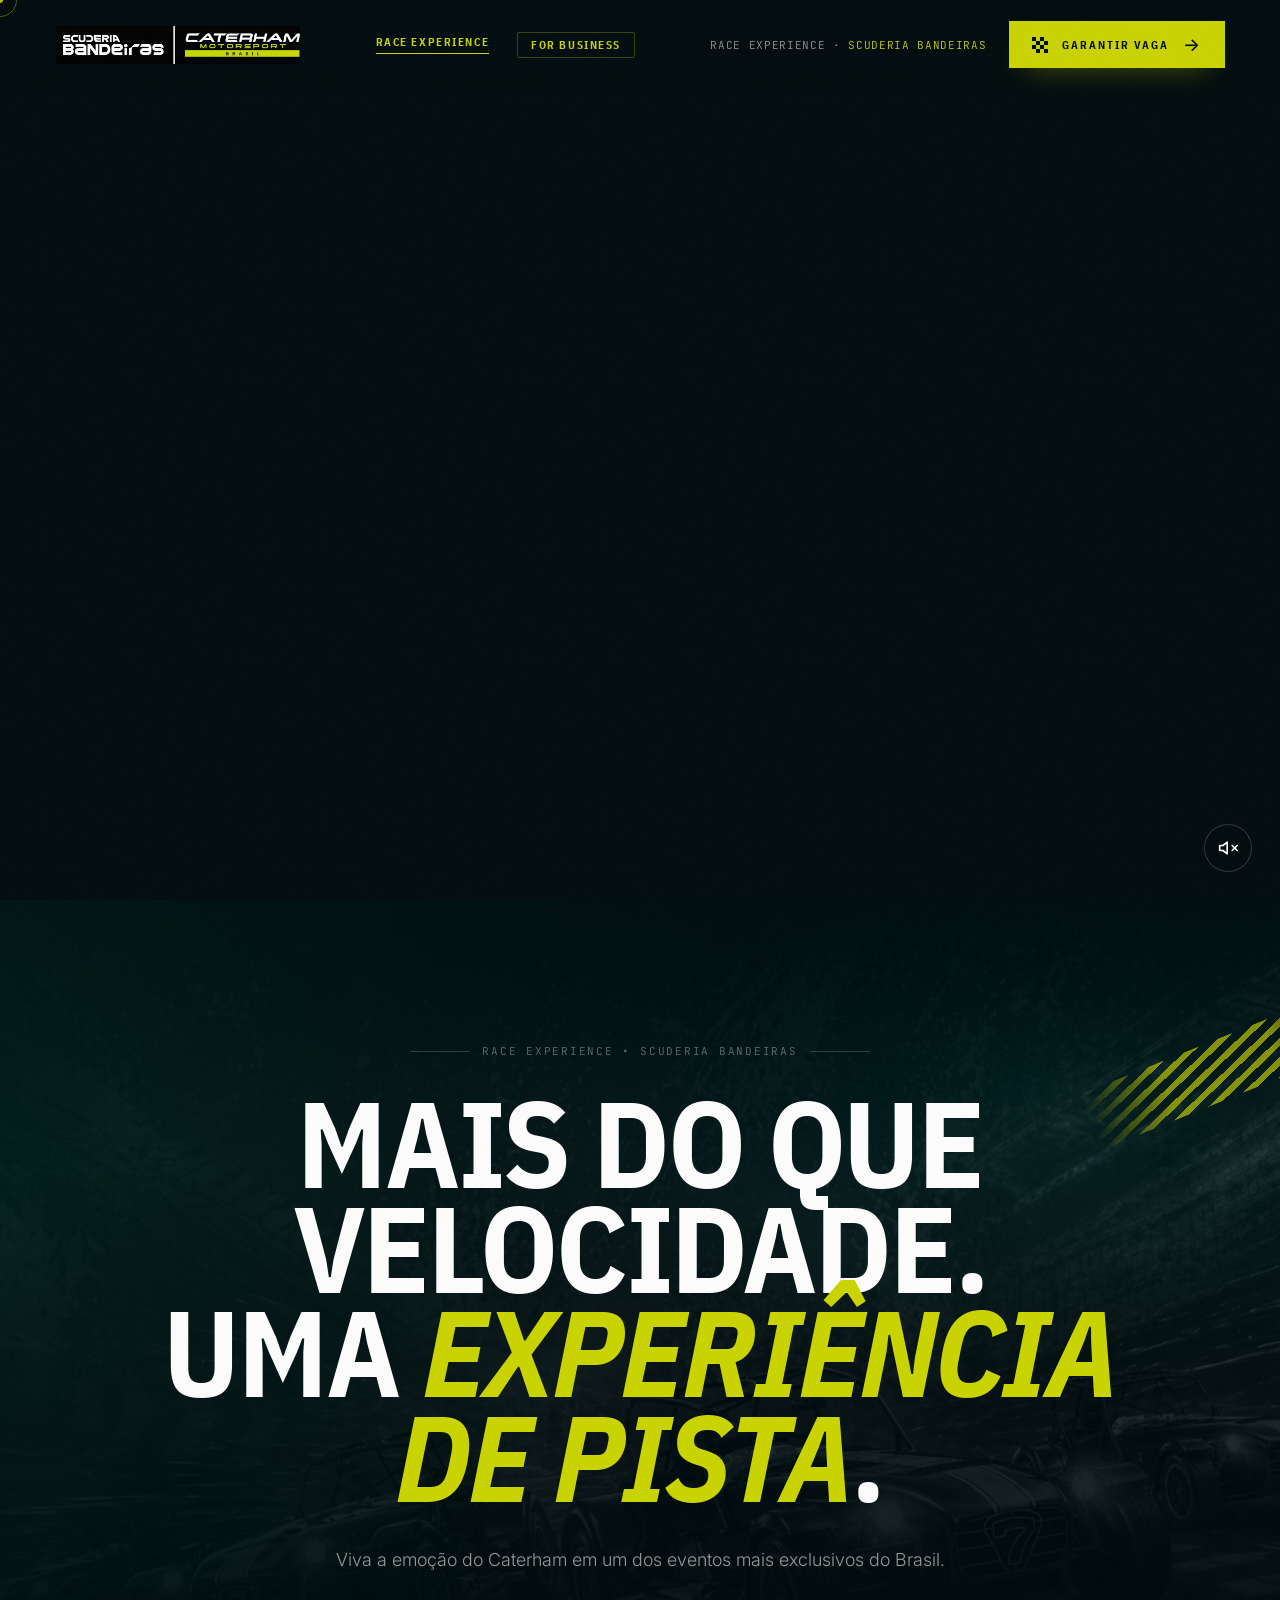
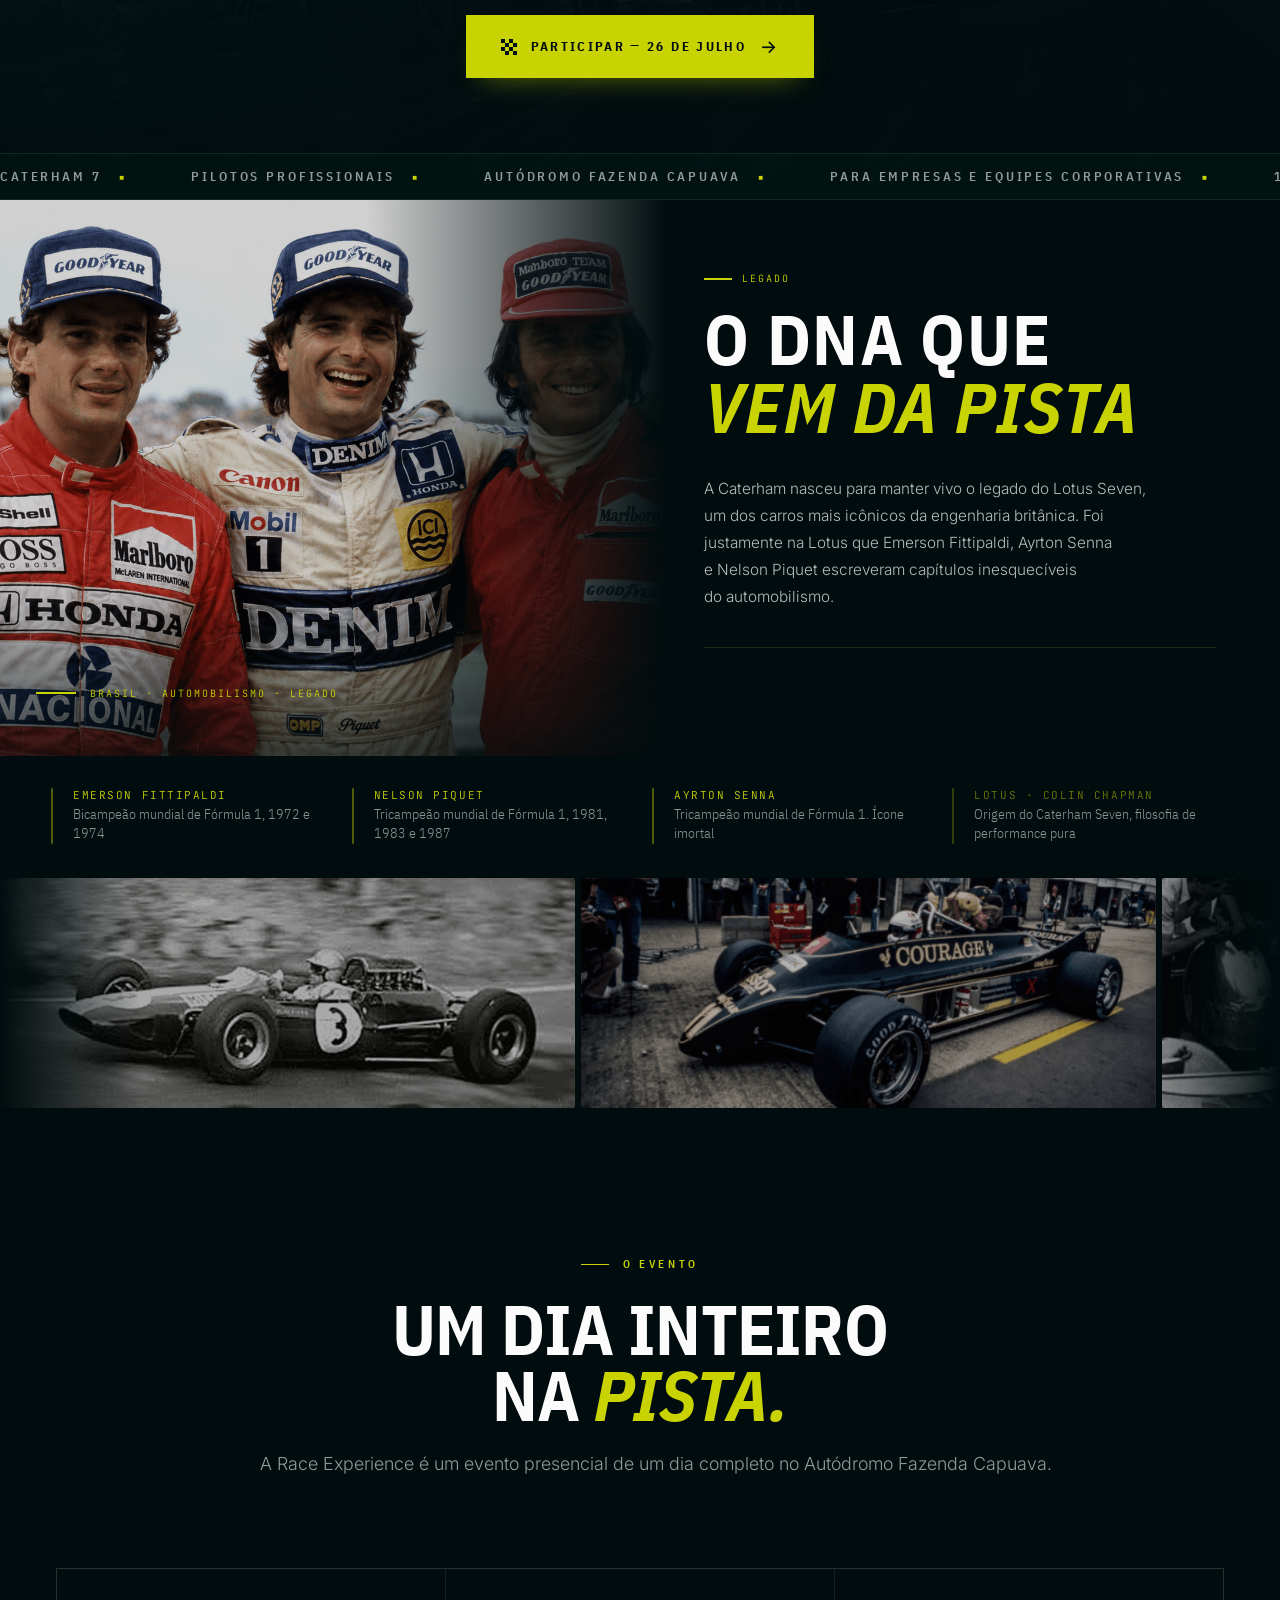
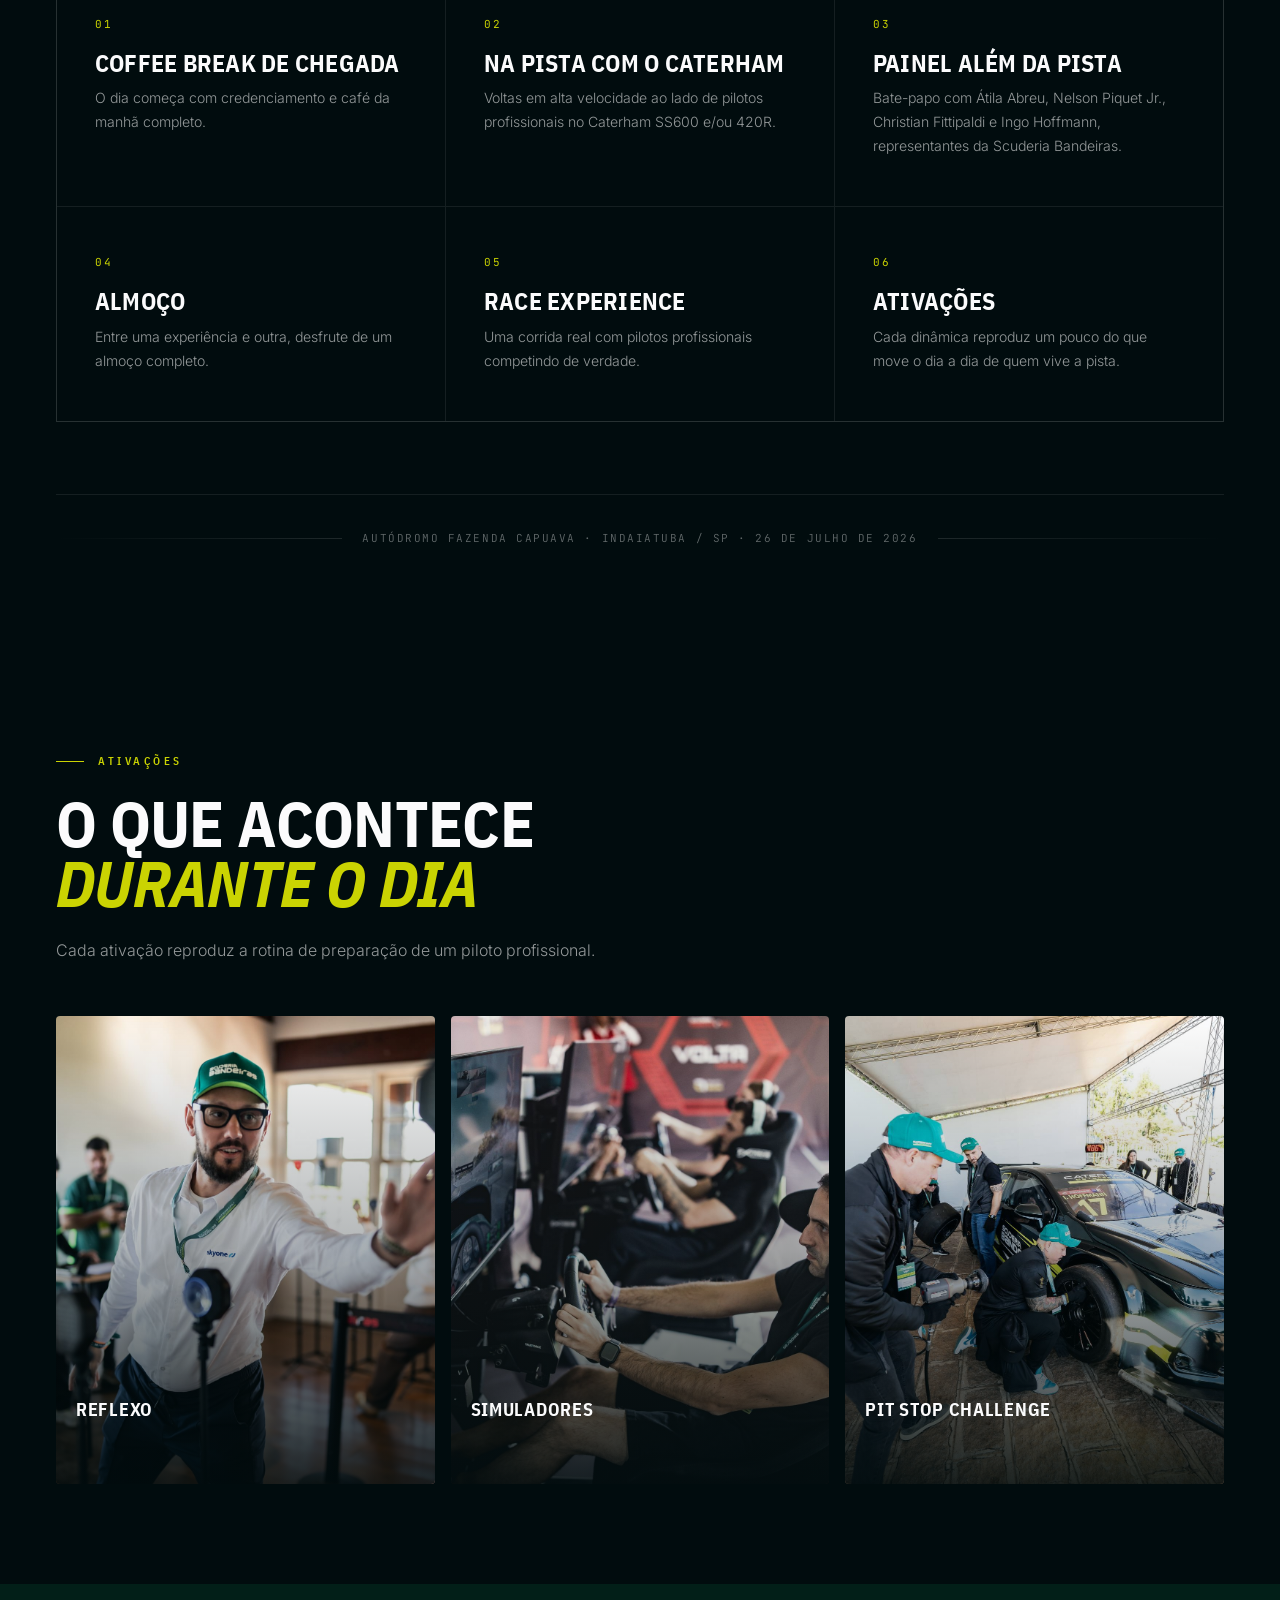
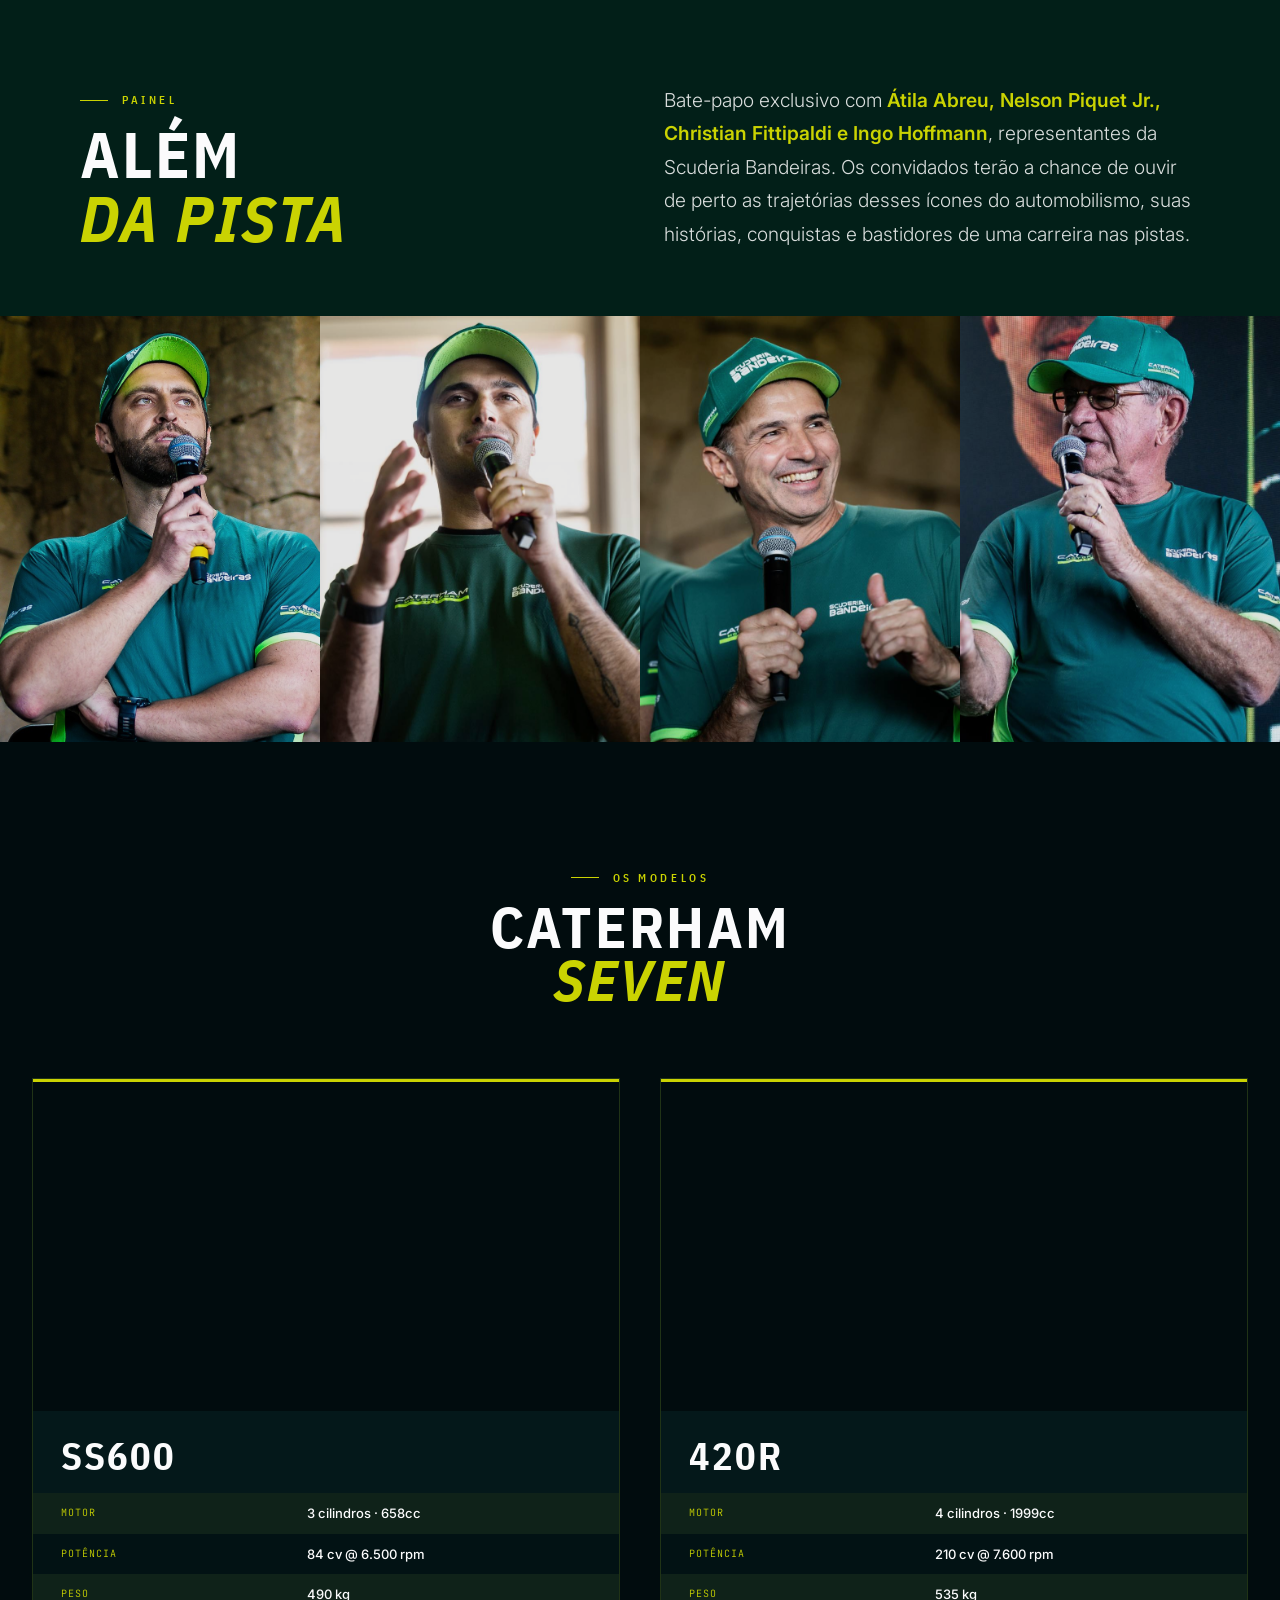
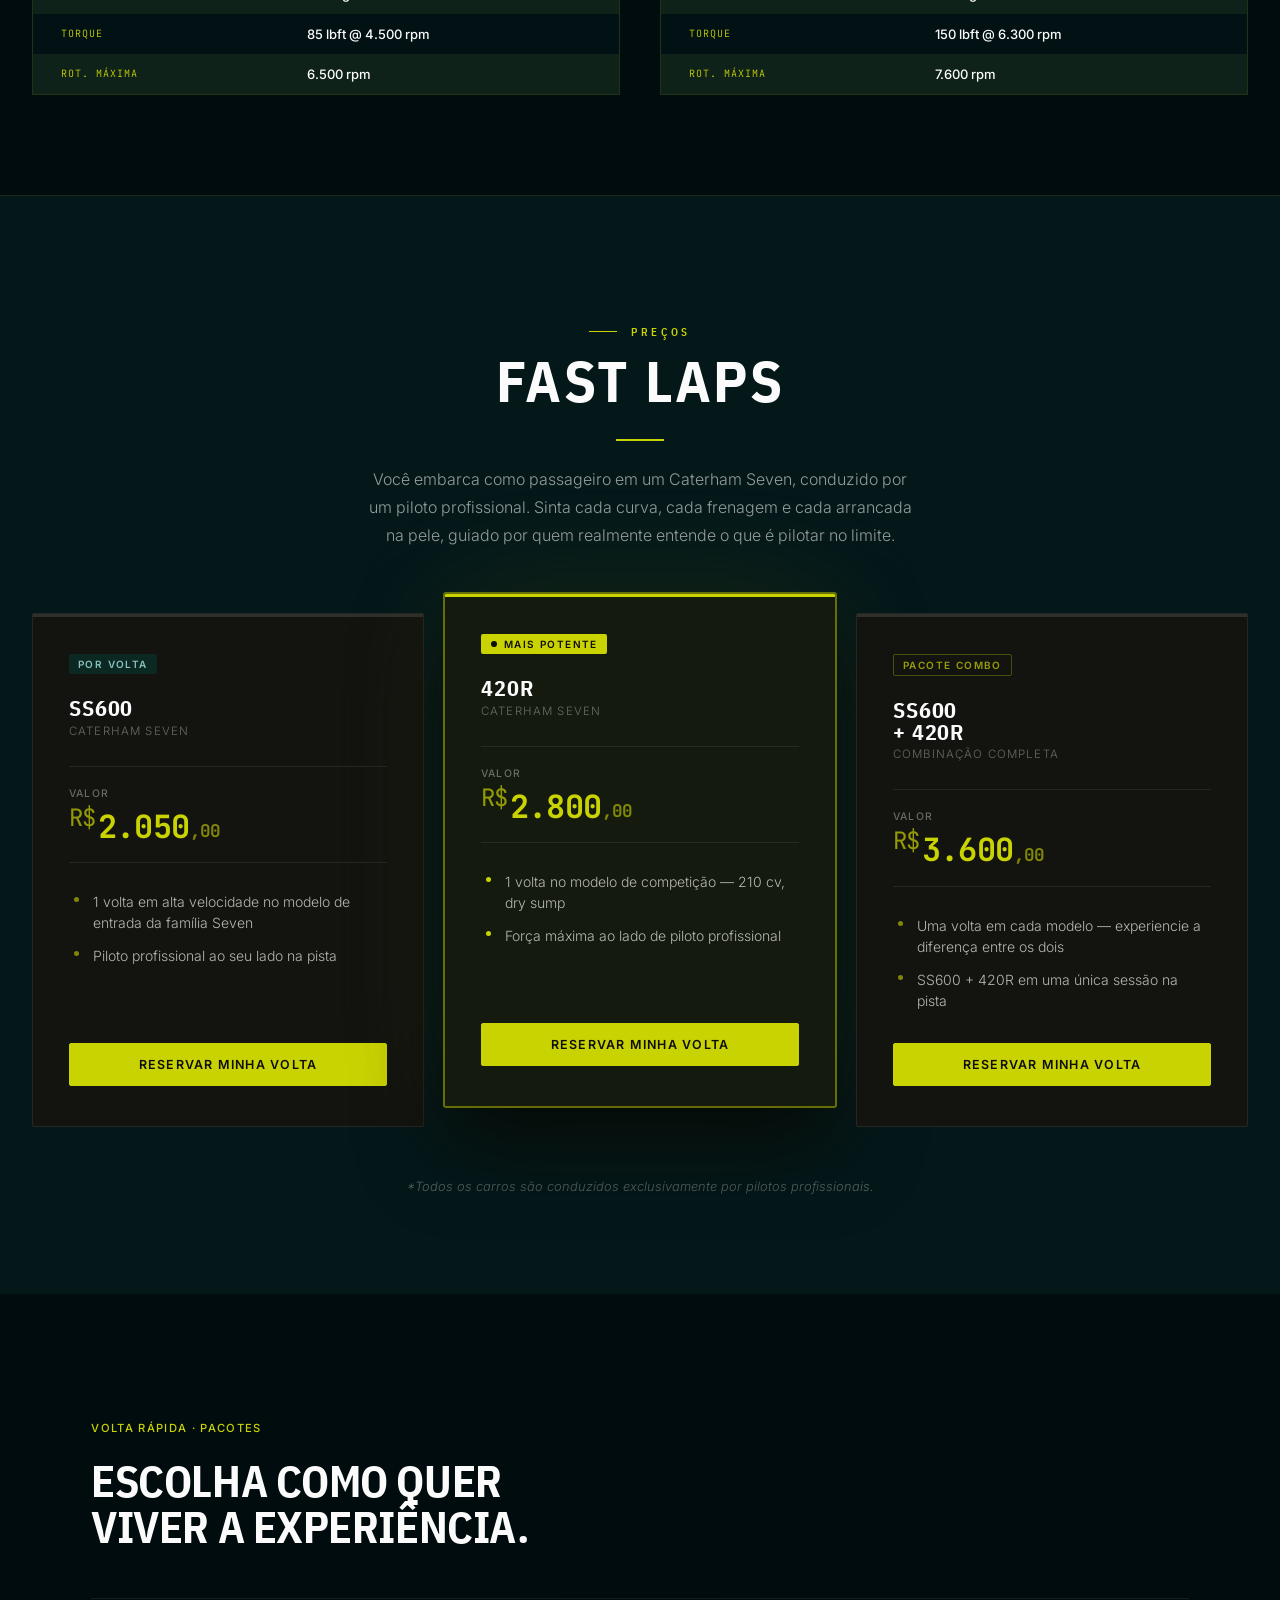
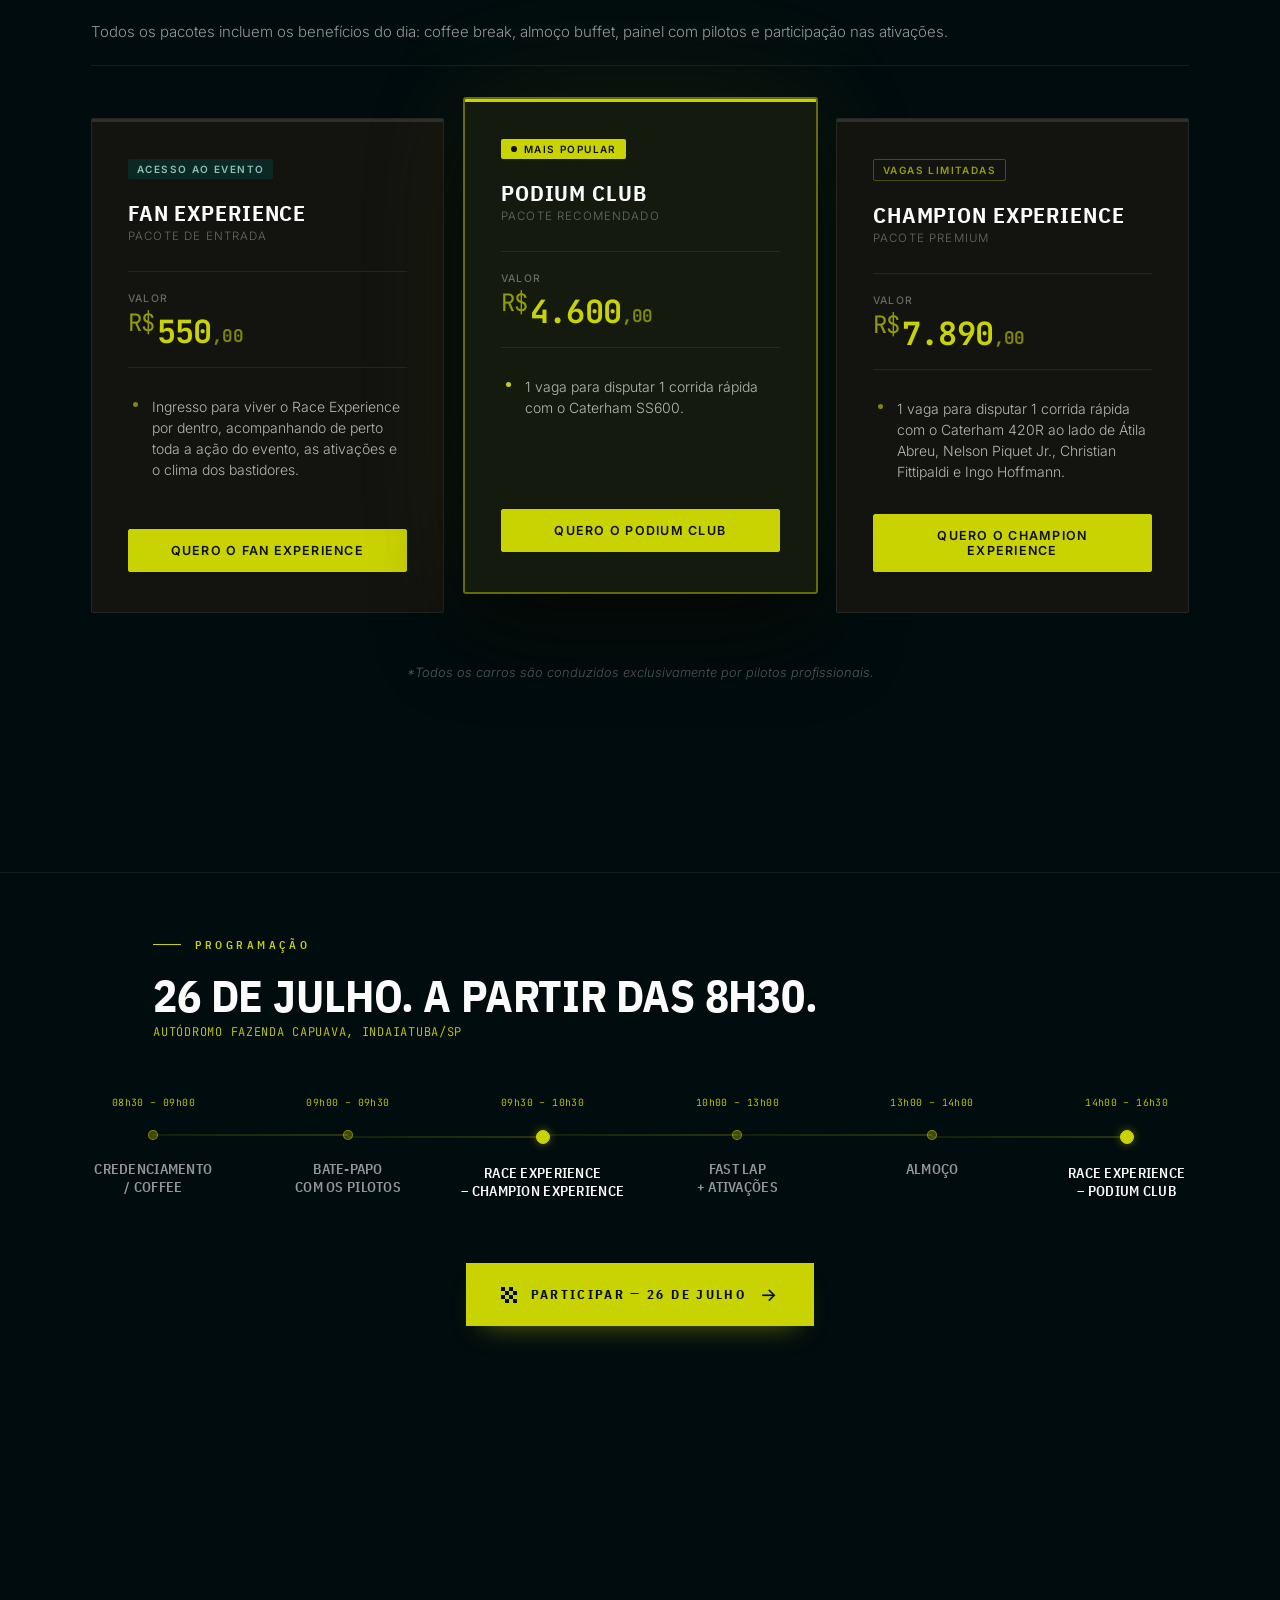
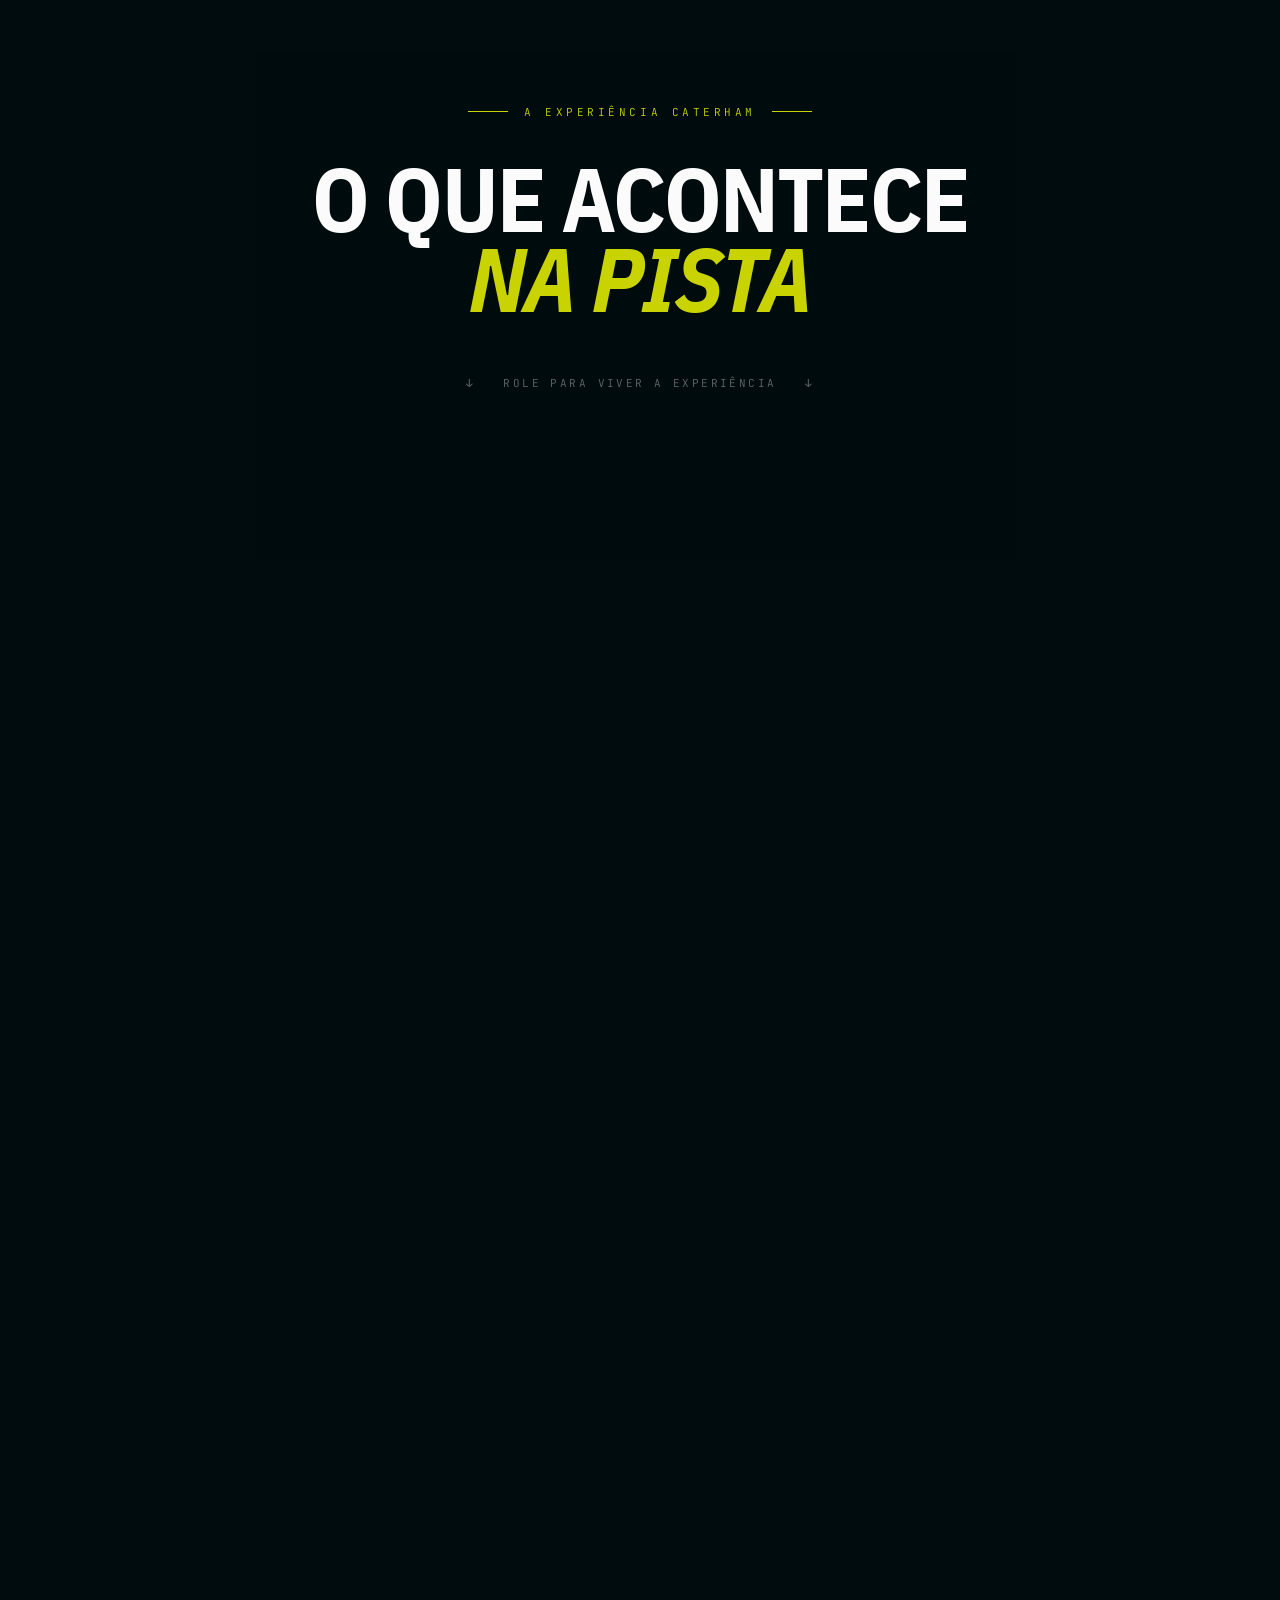
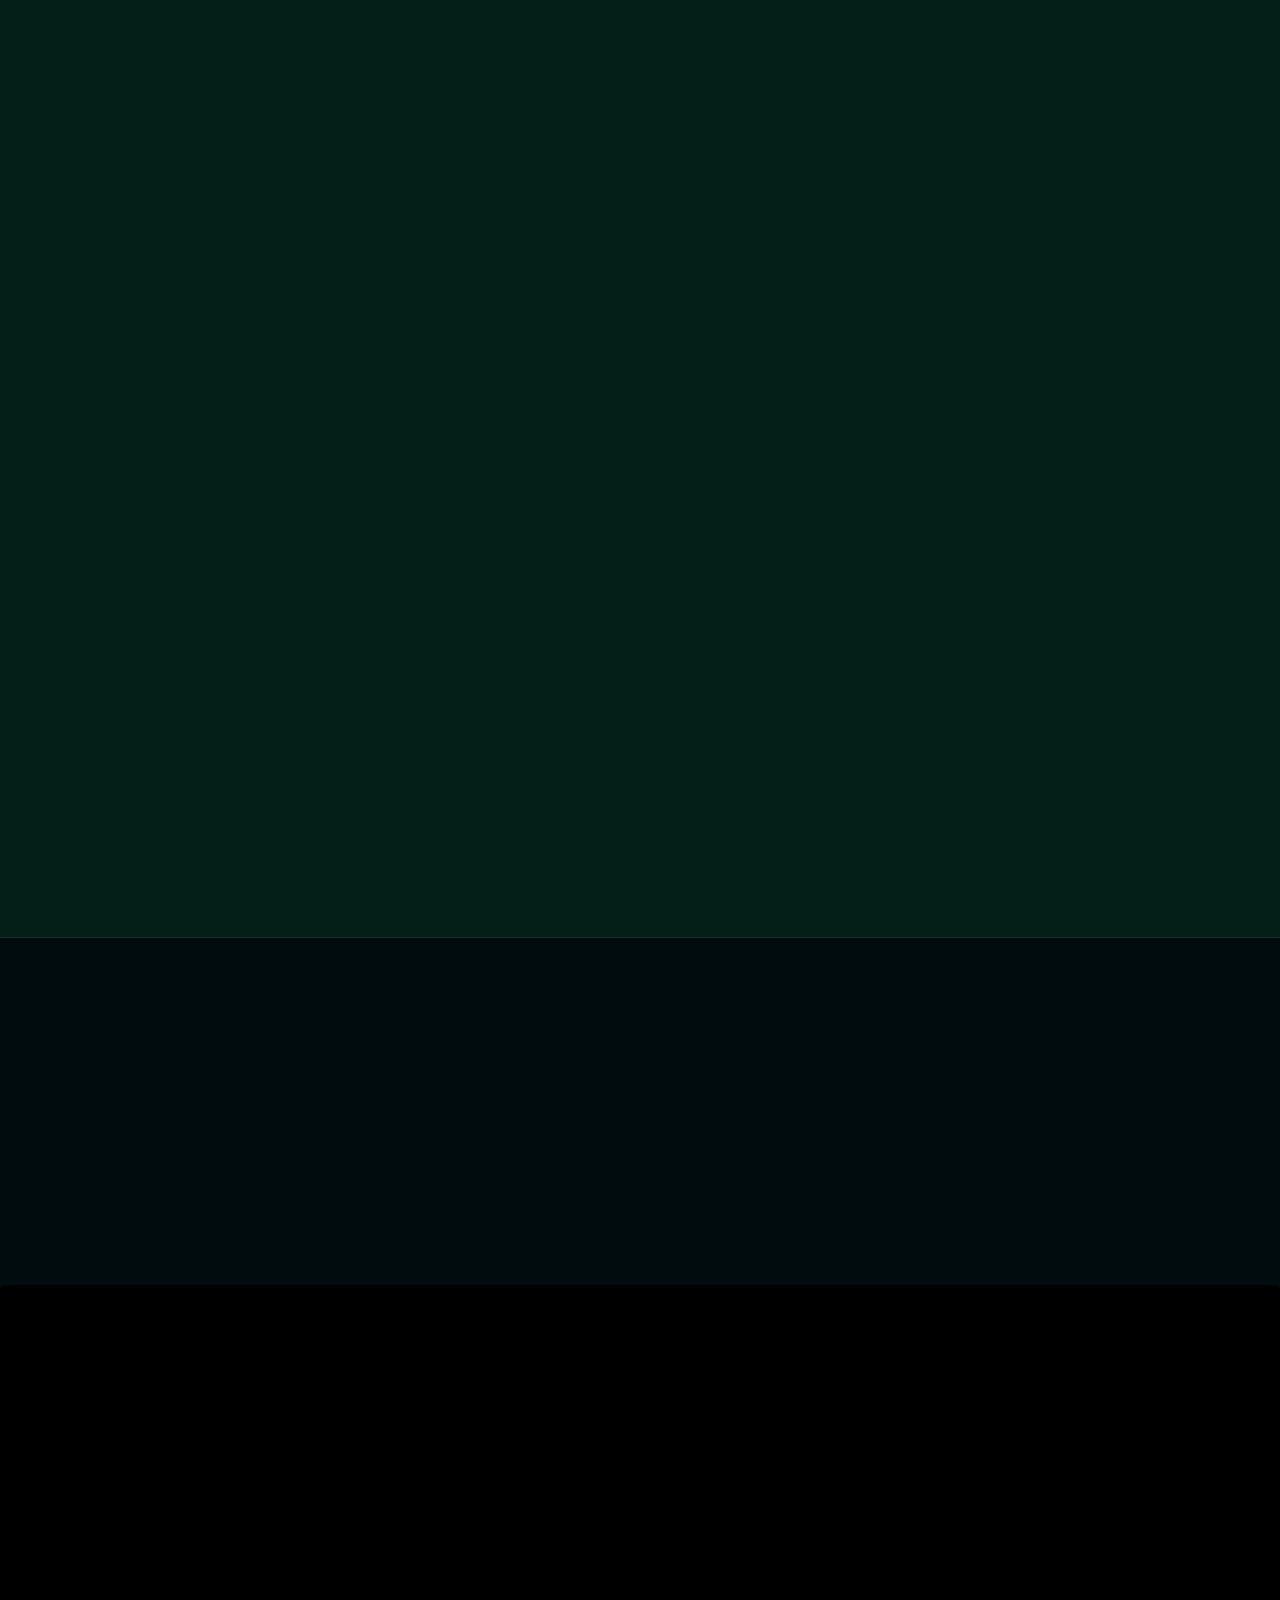
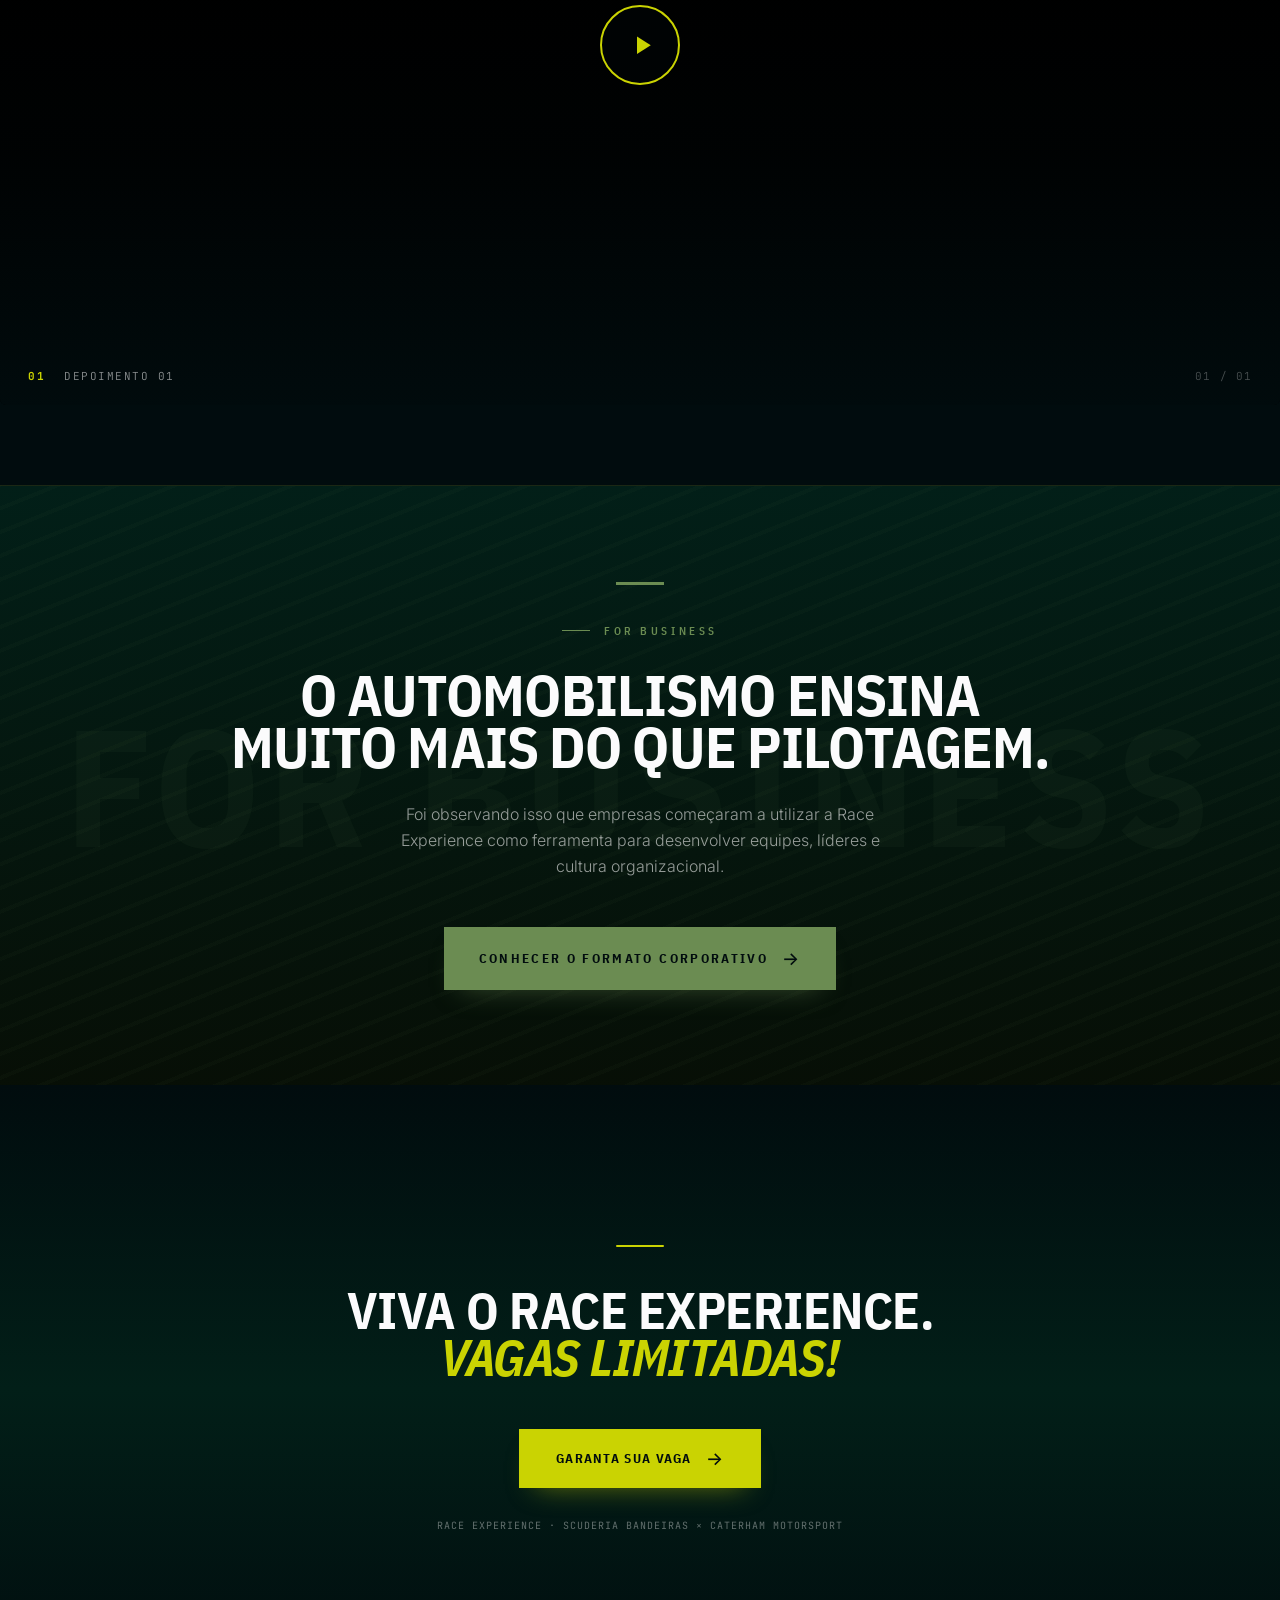
==== commit 84bf067c: "chore: renomeia Team Building para For Business e ajustes de layout/CTAs - Renomeia página e textos " ====
--- a/index.html
+++ b/index.html
@@ -17,15 +17,6 @@
 <div class="cur-ring" id="curRing"></div>
 <div class="progress" id="progress"></div>
 
-<!-- Badge flutuante — data do evento -->
-<a href="https://wa.me/5515998570854" class="event-float" target="_blank" rel="noopener" aria-label="Participar — 16 de Julho em Indaiatuba/SP">
-  <span class="ef-flag"></span>
-  <div class="ef-body">
-    <span class="ef-date">16 JUL</span>
-    <span class="ef-place">Indaiatuba · SP</span>
-  </div>
-  <span class="ef-arrow">→</span>
-</a>
 
 <!-- ═══════════════════ HEADER ═════════════════════════ -->
 <header class="topbar" id="topbar">
@@ -34,11 +25,11 @@
   </div>
   <div class="topbar-nav">
     <a href="/" class="active">Race Experience</a>
-    <a href="https://wa.me/5515998570854?text=Ol%C3%A1%21+Gostaria+de+informa%C3%A7%C3%B5es+sobre+eventos+corporativos+privados+com+a+Scuderia+Bandeiras." class="topbar-nav-cta" target="_blank" rel="noopener">Eventos Corporativos</a>
+    <a href="#sec-for-business" class="topbar-nav-cta">For Business</a>
   </div>
   <div class="topbar-r">
     <span class="topbar-meta">RACE EXPERIENCE · <span>SCUDERIA BANDEIRAS</span></span>
-    <a href="https://wa.me/5515998570854" class="btn btn-lime" target="_blank" rel="noopener">
+    <a href="#sec-packages" class="btn btn-lime">
       <span class="flag"></span>Garantir vaga
     </a>
   </div>
@@ -51,11 +42,13 @@
 <div class="mob-nav" id="mobNav">
   <nav class="mob-nav-links">
     <a href="/" class="mob-nav-link active">Race Experience</a>
-    <a href="https://wa.me/5515998570854?text=Ol%C3%A1%21+Gostaria+de+informa%C3%A7%C3%B5es+sobre+eventos+corporativos+privados+com+a+Scuderia+Bandeiras." class="mob-nav-link mob-nav-link--cta" target="_blank" rel="noopener">Eventos Corporativos</a>
+    <a href="#sec-for-business" class="mob-nav-link mob-nav-link--cta">For Business</a>
   </nav>
 </div>
 
 <!-- ══════════════════ REEL  VIDEO ══════════════════════ -->
+
+<!-- ═══════════════════ SEÇÕES VISÍVEIS (ordem V3 — foco no evento) ═══════════════════ -->
 <section id="reel">
   <video class="reel-desk" id="reelDesk" autoplay muted loop playsinline>
     <source src="/assets/videos/desk.mp4" type="video/mp4">
@@ -89,236 +82,26 @@
       <div class="hero-num" data-r>RACE EXPERIENCE • SCUDERIA BANDEIRAS</div>
       <!-- C2: texto do H1 substituído — não repete mais o nome da marca do kicker -->
       <h1 class="hero-h1" data-r="up">
-        Mais do que velocidade. Uma experiência de pista.
+        Mais do que velocidade. Uma <span class="lime">experiência de pista</span>.
       </h1>
       <p class="hero-sub d1" data-r="up">
         Viva a emoção do Caterham em um dos eventos mais exclusivos do Brasil.
       </p>
       <div class="hero-cta d2" data-r="up">
-        <a href="https://wa.me/5515998570854" class="btn btn-lime" target="_blank" rel="noopener">
-          <span class="flag"></span>PARTICIPAR — 16 DE JULHO
+        <a href="#sec-packages" class="btn btn-lime">
+          <span class="flag"></span>PARTICIPAR — 26 DE JULHO
         </a>
-        <a href="https://wa.me/5515998570854" class="btn btn-lime" target="_blank" rel="noopener">
-          <span class="flag"></span>FALAR COM O TIME
-        </a>
-      </div>
-    </div>
-
-    <aside class="hero-card d3" data-r="right">
-      <div class="lbl">Próxima edição</div>
-      <div class="day">16</div>
-      <div class="month">Julho</div>
-      <div class="year">2026 · INDAIATUBA / SP</div>
-    </aside>
+      </div>
+    </div>
   </div>
 
   <!-- ticker -->
   <div class="ticker">
     <div class="ticker-track">
-      <span>Caterham 7</span><span>Pilotos profissionais</span><span>Autódromo Fazenda Capoava</span>
+      <span>Caterham 7</span><span>Pilotos profissionais</span><span>Autódromo Fazenda Capuava</span>
       <span>Para empresas e equipes corporativas</span><span>1 dia completo</span><span>100% exclusivo</span>
-      <span>Caterham 7</span><span>Pilotos profissionais</span><span>Autódromo Fazenda Capoava</span>
+      <span>Caterham 7</span><span>Pilotos profissionais</span><span>Autódromo Fazenda Capuava</span>
       <span>Para empresas e equipes corporativas</span><span>1 dia completo</span><span>100% exclusivo</span>
-    </div>
-  </div>
-</section>
-
-<!-- ══════════════════ §2  EXPERIÊNCIA — CAROUSEL ══════════════════ -->
-<!-- ============================================================
-     SECTION 2: FULLSCREEN EDITORIAL CAROUSEL
-     ============================================================ -->
-<section id="sec-experience" class="exp-car-section">
-  <div class="exp-car-track" aria-live="polite">
-
-    <!-- Slide 1 -->
-    <div class="exp-car-slide" role="group" aria-label="Slide 1 de 6">
-      <div class="exp-car-bg" style="background-image:url('/assets/images/sections/se%C3%A7%C3%A3o-2/20260528_scuderiabandeiras_raceexperience_fazendacapuava_dudabairros-0291.jpg')"></div>
-      <div class="exp-car-overlay"></div>
-      <div class="exp-car-content wrap">
-        <span class="label exp-car-label" data-r>A Experiência</span>
-        <h2 class="exp-car-headline" data-r data-delay="100">UMA EXPERIÊNCIA<br>CRIADA PARA<br>SER VIVIDA</h2>
-        <p class="exp-car-body" data-r data-delay="200">Existem lugares que você visita. E existem lugares que você vive.</p>
-      </div>
-    </div>
-
-    <!-- Slide 2 -->
-    <div class="exp-car-slide" role="group" aria-label="Slide 2 de 6">
-      <div class="exp-car-bg" style="background-image:url('/assets/images/sections/se%C3%A7%C3%A3o-2/20260528_scuderiabandeiras_raceexperience_fazendacapuava_dudabairros-0319.jpg')"></div>
-      <div class="exp-car-overlay"></div>
-      <div class="exp-car-content wrap">
-        <p class="exp-car-quote">A Race Experience foi criada para colocar você dentro de um universo que normalmente só existe para pilotos, equipes e bastidores do automobilismo profissional.</p>
-      </div>
-    </div>
-
-    <!-- Slide 3 -->
-    <div class="exp-car-slide" role="group" aria-label="Slide 3 de 6">
-      <div class="exp-car-bg" style="background-image:url('/assets/images/sections/se%C3%A7%C3%A3o-2/20260528_scuderiabandeiras_raceexperience_fazendacapuava_dudabairros-0858.jpg')"></div>
-      <div class="exp-car-overlay"></div>
-      <div class="exp-car-content wrap">
-        <p class="exp-car-quote">Um dia inteiro na pista. Ao lado de quem fez história. A bordo do Caterham Seven.</p>
-      </div>
-    </div>
-
-    <!-- Slide 4 -->
-    <div class="exp-car-slide" role="group" aria-label="Slide 4 de 6">
-      <div class="exp-car-bg" style="background-image:url('/assets/images/sections/se%C3%A7%C3%A3o-2/time.jpg')"></div>
-      <div class="exp-car-overlay"></div>
-      <div class="exp-car-content wrap">
-        <p class="exp-car-quote">Cada edição da Race Experience pode ser vivida de formas diferentes, de acordo com o que você deseja.</p>
-      </div>
-    </div>
-
-    <!-- Slide 5 -->
-    <div class="exp-car-slide" role="group" aria-label="Slide 5 de 6">
-      <div class="exp-car-bg" style="background-image:url('/assets/images/sections/se%C3%A7%C3%A3o-2/20260528_scuderiabandeiras_raceexperience_fazendacapuava_dudabairros-2557.jpg')"></div>
-      <div class="exp-car-overlay"></div>
-      <div class="exp-car-content wrap">
-        <p class="exp-car-quote">Contato direto com pilotos profissionais. Networking genuíno. Programação com diferentes níveis de intensidade.</p>
-      </div>
-    </div>
-
-    <!-- Slide 6 -->
-    <div class="exp-car-slide" role="group" aria-label="Slide 6 de 6">
-      <div class="exp-car-bg" style="background-image:url('/assets/images/sections/se%C3%A7%C3%A3o-2/20260528_scuderiabandeiras_raceexperience_fazendacapuava_dudabairros-2593.jpg')"></div>
-      <div class="exp-car-overlay"></div>
-      <div class="exp-car-content wrap">
-        <p class="exp-car-quote">Experiências exclusivas em edições abertas e privadas.</p>
-      </div>
-    </div>
-
-  </div>
-
-  <!-- Arrows -->
-  <button class="exp-car-arrow exp-car-arrow--prev" aria-label="Slide anterior">
-    <svg width="24" height="24" viewBox="0 0 24 24" fill="none" aria-hidden="true">
-      <polyline points="15 18 9 12 15 6" stroke="currentColor" stroke-width="2" stroke-linecap="round" stroke-linejoin="round"/>
-    </svg>
-  </button>
-  <button class="exp-car-arrow exp-car-arrow--next" aria-label="Próximo slide">
-    <svg width="24" height="24" viewBox="0 0 24 24" fill="none" aria-hidden="true">
-      <polyline points="9 6 15 12 9 18" stroke="currentColor" stroke-width="2" stroke-linecap="round" stroke-linejoin="round"/>
-    </svg>
-  </button>
-
-  <!-- Dots -->
-  <div class="exp-car-dots" role="tablist" aria-label="Slides do carrossel">
-    <button class="exp-car-dot exp-car-dot--active" role="tab" aria-selected="true" aria-label="Ir para slide 1" data-index="0"></button>
-    <button class="exp-car-dot" role="tab" aria-selected="false" aria-label="Ir para slide 2" data-index="1"></button>
-    <button class="exp-car-dot" role="tab" aria-selected="false" aria-label="Ir para slide 3" data-index="2"></button>
-    <button class="exp-car-dot" role="tab" aria-selected="false" aria-label="Ir para slide 4" data-index="3"></button>
-    <button class="exp-car-dot" role="tab" aria-selected="false" aria-label="Ir para slide 5" data-index="4"></button>
-    <button class="exp-car-dot" role="tab" aria-selected="false" aria-label="Ir para slide 6" data-index="5"></button>
-  </div>
-</section>
-
-
-<!-- ============================================================
-     SECTION 3: APPLE SCROLL STORYTELLING
-     ============================================================ -->
-<section id="sec-custom">
-  <div class="story-lock" id="storyLock">
-    <div class="story-layer">
-      <div class="story-layer-bg">
-        <img class="story-layer-img" src="/assets/images/sections/se%C3%A7%C3%A3o-3/20260528_scuderiabandeiras_raceexperience_fazendacapuava_dudabairros-2489.jpg" alt="Customização" loading="eager">
-      </div>
-      <div class="story-layer-veil"></div>
-    </div>
-    <div class="story-layer">
-      <div class="story-layer-bg">
-        <img class="story-layer-img" src="/assets/images/sections/se%C3%A7%C3%A3o-3/20260528_scuderiabandeiras_raceexperience_fazendacapuava_dudabairros-2967.jpg" alt="Ativações" loading="lazy">
-      </div>
-      <div class="story-layer-veil"></div>
-    </div>
-    <div class="story-layer">
-      <div class="story-layer-bg">
-        <img class="story-layer-img" src="/assets/images/sections/se%C3%A7%C3%A3o-3/20260528_scuderiabandeiras_raceexperience_fazendacapuava_dudabairros-2979.jpg" alt="Caterham Seven" loading="lazy">
-      </div>
-      <div class="story-layer-veil"></div>
-    </div>
-    <div class="story-layer">
-      <div class="story-layer-bg">
-        <img class="story-layer-img" src="/assets/images/sections/se%C3%A7%C3%A3o-3/20260528_scuderiabandeiras_raceexperience_fazendacapuava_dudabairros-3027.jpg" alt="Pilotos Profissionais" loading="lazy">
-      </div>
-      <div class="story-layer-veil"></div>
-    </div>
-    <div class="story-layer">
-      <div class="story-layer-bg">
-        <img class="story-layer-img" src="/assets/images/sections/se%C3%A7%C3%A3o-3/20260528_scuderiabandeiras_raceexperience_fazendacapuava_dudabairros-4926.jpg" alt="Networking" loading="lazy">
-      </div>
-      <div class="story-layer-veil"></div>
-    </div>
-    <div class="story-layer">
-      <div class="story-layer-bg">
-        <img class="story-layer-img" src="/assets/images/sections/se%C3%A7%C3%A3o-3/20260528_scuderiabandeiras_raceexperience_fazendacapuava_dudabairros-5071.jpg" alt="Programação" loading="lazy">
-      </div>
-      <div class="story-layer-veil"></div>
-    </div>
-    <div class="story-layer">
-      <div class="story-layer-bg">
-        <img class="story-layer-img" src="/assets/images/sections/se%C3%A7%C3%A3o-3/20260528_scuderiabandeiras_raceexperience_fazendacapuava_dudabairros-5079.jpg" alt="Experiências" loading="lazy">
-      </div>
-      <div class="story-layer-veil"></div>
-    </div>
-    <!-- Text overlay: z-index 100, above all image layers -->
-    <div class="story-text-overlay" id="storyTextOverlay">
-    <div class="story-text-item" data-text="0">
-      <span class="story-text-num mono">01</span>
-      <span class="label story-text-label">A Experiência</span>
-      <h2 class="story-text-h">UMA EXPERIÊNCIA.<br><em>VÁRIAS FORMAS<br>DE VIVÊ-LA.</em></h2>
-      <p class="story-text-p">Cada edição da Race Experience pode ser vivida de formas diferentes, de acordo com o que você deseja.</p>
-      <div class="story-text-line"></div>
-    </div>
-    <div class="story-text-item" data-text="1">
-      <span class="story-text-num mono">02</span>
-      <span class="label story-text-label">Ativações</span>
-      <h2 class="story-text-h">INSPIRADAS NO<br><em>AUTOMOBILISMO</em></h2>
-      <p class="story-text-p">Experiências criadas para aproximar equipes da dinâmica das equipes de corrida.</p>
-      <div class="story-text-line"></div>
-    </div>
-    <div class="story-text-item" data-text="2">
-      <span class="story-text-num mono">03</span>
-      <span class="label story-text-label">Caterham Seven</span>
-      <h2 class="story-text-h">EXPERIÊNCIA<br><em>CATERHAM</em></h2>
-      <p class="story-text-p">Contato direto com o Caterham Seven: precisão, leveza e reação imediata ao comando.</p>
-      <div class="story-text-line"></div>
-    </div>
-    <div class="story-text-item" data-text="3">
-      <span class="story-text-num mono">04</span>
-      <span class="label story-text-label">Pilotos Profissionais</span>
-      <h2 class="story-text-h">AO LADO DE QUEM<br><em>VIVE O LIMITE</em></h2>
-      <p class="story-text-p">Interação com nomes que construíram carreiras dentro do automobilismo nacional de alto nível.</p>
-      <div class="story-text-line"></div>
-    </div>
-    <div class="story-text-item" data-text="4">
-      <span class="story-text-num mono">05</span>
-      <span class="label story-text-label">Networking</span>
-      <h2 class="story-text-h">RELACIONAMENTO<br><em>GENUÍNO</em></h2>
-      <p class="story-text-p">Um ambiente onde conexões surgem naturalmente a partir das experiências vividas na pista.</p>
-      <div class="story-text-line"></div>
-    </div>
-    <div class="story-text-item" data-text="5">
-      <span class="story-text-num mono">06</span>
-      <span class="label story-text-label">Programação</span>
-      <h2 class="story-text-h">PROGRAMAÇÃO<br><em>FLEXÍVEL</em></h2>
-      <p class="story-text-p">Formato adaptado para os objetivos estratégicos da sua empresa e o perfil do seu time.</p>
-      <div class="story-text-line"></div>
-    </div>
-    <div class="story-text-item" data-text="6">
-      <span class="story-text-num mono">07</span>
-      <span class="label story-text-label">Experiências</span>
-      <h2 class="story-text-h">MOMENTOS<br><em>EXCLUSIVOS</em></h2>
-      <p class="story-text-p">Para convidados, clientes e equipes: uma jornada que transforma perspectivas e resultados.</p>
-      <div class="story-text-line"></div>
-    </div>
-    </div>
-    <div class="story-lock-dots" id="storyDots">
-    <div class="story-lock-dot" data-dot="0"></div>
-    <div class="story-lock-dot" data-dot="1"></div>
-    <div class="story-lock-dot" data-dot="2"></div>
-    <div class="story-lock-dot" data-dot="3"></div>
-    <div class="story-lock-dot" data-dot="4"></div>
-    <div class="story-lock-dot" data-dot="5"></div>
-    <div class="story-lock-dot" data-dot="6"></div>
     </div>
   </div>
 </section>
@@ -333,71 +116,73 @@
 
   <!-- Imagem lendária -->
   <div class="leg-img-col">
-    <img
-      src="/assets/images/sections/se%C3%A7%C3%A3o-dna-que-vem-da-pista/imagem-do-legado.png"
-      alt="O legado do automobilismo brasileiro"
-      loading="lazy">
-    <div class="leg-img-veil"></div>
-    <div class="leg-img-accent">
-      <div class="leg-img-accent-line"></div>
-      <span class="leg-img-accent-text">Brasil · Automobilismo · Legado</span>
+    <div class="leg-img-frame">
+      <img
+        src="/assets/images/sections/se%C3%A7%C3%A3o-dna-que-vem-da-pista/imagem-do-legado.png"
+        alt="O legado do automobilismo brasileiro"
+        width="1672" height="941"
+        loading="lazy">
+      <div class="leg-img-veil"></div>
+      <div class="leg-img-accent">
+        <div class="leg-img-accent-line"></div>
+        <span class="leg-img-accent-text">Brasil · Automobilismo · Legado</span>
+      </div>
     </div>
   </div>
 
   <!-- Conteúdo -->
   <div class="leg-content-col">
 
-    <p class="leg-kicker" data-r>Legado</p>
-
-    <h2 class="leg-headline" data-r="up">
-      O DNA que<br>
-      <em>vem da pista</em>
-    </h2>
-
-    <p class="leg-body" data-r="up">
-      A Scuderia Bandeiras nasce de uma história. O automobilismo brasileiro produziu
-      três campeões mundiais e deixou uma marca permanente no esporte: de Emerson
-      Fittipaldi a Ayrton Senna, de Nelson Piquet à geração que veio depois.
-    </p>
-    <p class="leg-body" data-r="up">
-      O Caterham Seven nasce da Lotus de Colin Chapman: leveza radical, precisão
-      absoluta, resposta direta entre piloto e asfalto. É esse DNA que dá forma a
-      cada detalhe da Race Experience.
-    </p>
-
-    <div class="leg-divider"></div>
-
-    <div class="leg-legends" data-r="up">
-      <div class="leg-legend-item">
-        <div class="leg-legend-bar"></div>
-        <div>
-          <div class="leg-legend-name">Emerson Fittipaldi</div>
-          <div class="leg-legend-desc">Bicampeão mundial de Fórmula 1, 1972 e 1974</div>
-        </div>
-      </div>
-      <div class="leg-legend-item">
-        <div class="leg-legend-bar"></div>
-        <div>
-          <div class="leg-legend-name">Nelson Piquet</div>
-          <div class="leg-legend-desc">Tricampeão mundial de Fórmula 1, 1981, 1983 e 1987</div>
-        </div>
-      </div>
-      <div class="leg-legend-item">
-        <div class="leg-legend-bar"></div>
-        <div>
-          <div class="leg-legend-name">Ayrton Senna</div>
-          <div class="leg-legend-desc">Tricampeão mundial de Fórmula 1. Ícone imortal</div>
-        </div>
-      </div>
-      <div class="leg-legend-item">
-        <div class="leg-legend-bar" style="opacity:.25"></div>
-        <div>
-          <div class="leg-legend-name" style="color:rgba(202,211,2,.55)">Lotus · Colin Chapman</div>
-          <div class="leg-legend-desc">Origem do Caterham Seven, filosofia de performance pura</div>
-        </div>
-      </div>
-    </div>
-
+    <div class="leg-text-block">
+      <p class="leg-kicker" data-r>Legado</p>
+
+      <h2 class="leg-headline" data-r="up">
+        O DNA que<br>
+        <em>vem da pista</em>
+      </h2>
+
+      <p class="leg-body" data-r="up">
+        A Caterham nasceu para manter vivo o legado do Lotus Seven, um dos carros mais
+        icônicos da engenharia britânica. Foi justamente na Lotus que Emerson
+        Fittipaldi, Ayrton Senna e Nelson Piquet escreveram capítulos inesquecíveis
+        do automobilismo.
+      </p>
+
+      <div class="leg-divider"></div>
+    </div>
+
+  </div>
+
+  <!-- Legendas — full width, abaixo das duas colunas -->
+  <div class="leg-legends" data-r="up">
+    <div class="leg-legend-item">
+      <div class="leg-legend-bar"></div>
+      <div>
+        <div class="leg-legend-name">Emerson Fittipaldi</div>
+        <div class="leg-legend-desc">Bicampeão mundial de Fórmula 1, 1972 e 1974</div>
+      </div>
+    </div>
+    <div class="leg-legend-item">
+      <div class="leg-legend-bar"></div>
+      <div>
+        <div class="leg-legend-name">Nelson Piquet</div>
+        <div class="leg-legend-desc">Tricampeão mundial de Fórmula 1, 1981, 1983 e 1987</div>
+      </div>
+    </div>
+    <div class="leg-legend-item">
+      <div class="leg-legend-bar"></div>
+      <div>
+        <div class="leg-legend-name">Ayrton Senna</div>
+        <div class="leg-legend-desc">Tricampeão mundial de Fórmula 1. Ícone imortal</div>
+      </div>
+    </div>
+    <div class="leg-legend-item">
+      <div class="leg-legend-bar" style="opacity:.25"></div>
+      <div>
+        <div class="leg-legend-name" style="color:rgba(202,211,2,.55)">Lotus · Colin Chapman</div>
+        <div class="leg-legend-desc">Origem do Caterham Seven, filosofia de performance pura</div>
+      </div>
+    </div>
   </div>
 
   </div><!-- /leg-main -->
@@ -424,121 +209,188 @@
 
 </section>
 
-<!-- ══════════════════ §4  GALERIA ══════════════════════ -->
-<section id="gallery">
+<!-- ══════════════════ O EVENTO — VISÃO GERAL ════════════════════ -->
+<section id="sec-event-overview">
   <div class="wrap">
-    <div class="gal-head">
-      <div data-r="left">
-        <div class="label">A Pista</div>
-        <h2 class="gal-h2">
-          O que você vai<br>
-          ver não cabe em <em>descrição.</em>
-        </h2>
-      </div>
-      <p class="gal-sub d2" data-r="right">
-        Mas a gente tenta.<br>
-        Cada volta escreve algo<br>
-        que você sente na segunda-feira.
-      </p>
-    </div>
-
-    <div class="gal-grid">
-      <div class="gal-cell gal-1" data-r="up">
-        <img src="/assets/images/cars/gallery-01-side.jpg" alt="Caterham 7 em palco, lateral completa sob luzes verdes" loading="lazy">
-        <div class="gal-cap">CATERHAM 7 · ALÉM DAS PISTAS</div>
-      </div>
-      <div class="gal-cell gal-2 d1" data-r="up">
-        <img src="/assets/images/cars/gallery-02-front.jpg" alt="Caterham 7 em vista 3/4 frontal sobre plataforma" loading="lazy">
-        <div class="gal-cap">SCUDERIA BANDEIRAS × CATERHAM</div>
-      </div>
-      <div class="gal-cell gal-3 d2" data-r="up">
-        <img src="/assets/images/cars/gallery-03-top.jpg" alt="Vista superior do cockpit e gaiola de proteção" loading="lazy">
-        <div class="gal-cap">COCKPIT · GAIOLA DE PROTEÇÃO</div>
-      </div>
-      <div class="gal-cell gal-4 d3" data-r="up">
-        <img src="/assets/images/cars/gallery-04-exhaust.jpg" alt="Detalhe traseiro do escapamento e suspensão" loading="lazy">
-        <div class="gal-cap">DETALHE · ESCAPAMENTO</div>
-      </div>
-      <div class="gal-cell gal-5 d4" data-r="up">
-        <img src="/assets/images/cars/gallery-05-wheel.jpg" alt="Detalhe da roda com aro amarelo característico" loading="lazy">
-        <div class="gal-cap">DETALHE · RODA DE PISTA</div>
-      </div>
-    </div>
-  </div>
-</section>
-
-<!-- ══════════════════ §9-11  EXPERIÊNCIA CATERHAM + PILOTOS ══════════════════ -->
+
+    <div class="evo-header" data-r>
+      <span class="label">O Evento</span>
+      <h2 class="evo-headline">Um dia inteiro<br>na <em>pista.</em></h2>
+      <p class="evo-subtext">A Race Experience é um evento presencial de um dia completo no Autódromo Fazenda Capuava.</p>
+    </div>
+
+    <div class="evo-grid" data-r="up">
+
+      <div class="evo-item">
+        <div class="evo-item-num mono">01</div>
+        <div class="evo-item-content">
+          <h3 class="evo-item-title">Coffee Break de Chegada</h3>
+          <p class="evo-item-desc">O dia começa com credenciamento e café da manhã completo.</p>
+        </div>
+      </div>
+
+      <div class="evo-item">
+        <div class="evo-item-num mono">02</div>
+        <div class="evo-item-content">
+          <h3 class="evo-item-title">Na Pista com o Caterham</h3>
+          <p class="evo-item-desc">Voltas em alta velocidade ao lado de pilotos profissionais no Caterham SS600 e/ou 420R.</p>
+        </div>
+      </div>
+
+      <div class="evo-item">
+        <div class="evo-item-num mono">03</div>
+        <div class="evo-item-content">
+          <h3 class="evo-item-title">Painel Além da Pista</h3>
+          <p class="evo-item-desc">Bate-papo com Átila Abreu, Nelson Piquet Jr., Christian Fittipaldi e Ingo Hoffmann, representantes da Scuderia Bandeiras.</p>
+        </div>
+      </div>
+
+      <div class="evo-item">
+        <div class="evo-item-num mono">04</div>
+        <div class="evo-item-content">
+          <h3 class="evo-item-title">Almoço</h3>
+          <p class="evo-item-desc">Entre uma experiência e outra, desfrute de um almoço completo.</p>
+        </div>
+      </div>
+
+      <div class="evo-item">
+        <div class="evo-item-num mono">05</div>
+        <div class="evo-item-content">
+          <h3 class="evo-item-title">Race Experience</h3>
+          <p class="evo-item-desc">Uma corrida real com pilotos profissionais competindo de verdade.</p>
+        </div>
+      </div>
+
+      <div class="evo-item">
+        <div class="evo-item-num mono">06</div>
+        <div class="evo-item-content">
+          <h3 class="evo-item-title">Ativações</h3>
+          <p class="evo-item-desc">Cada dinâmica reproduz um pouco do que move o dia a dia de quem vive a pista.</p>
+        </div>
+      </div>
+
+    </div>
+
+    <div class="evo-footnote" data-r="up">
+      <span class="evo-footnote-line"></span>
+      <p class="evo-footnote-text">Autódromo Fazenda Capuava · Indaiatuba / SP · 26 de Julho de 2026</p>
+      <span class="evo-footnote-line"></span>
+    </div>
+
+  </div>
+</section>
+
+<!-- ════════════════════════════════════════════════════════
+     §5  ATIVAÇÕES
+     C1: Classes HTML mantidas como estão (.atv-card, .atv-grid-wrap, etc.)
+     O agente CSS criará os estilos correspondentes
+════════════════════════════════════════════════════════ -->
+<section id="sec-ativacoes">
+  <div class="wrap atv-head" data-r="up">
+    <span class="label">Ativações</span>
+    <h2 class="atv-h2">O que acontece<br><em>durante o dia</em></h2>
+    <p class="atv-intro">Cada ativação reproduz a rotina de preparação de um piloto profissional.</p>
+  </div>
+
+  <div class="atv-grid-wrap">
+    <div class="atv-card d1" data-r="up" data-index="01">
+      <img src="/assets/images/sections/se%C3%A7%C3%A3o-5/reflexos-rapidos.jpg" alt="Reflexo" loading="lazy">
+      <div class="atv-overlay"></div>
+      <span class="atv-num mono">01</span>
+      <div class="atv-info">
+        <h3 class="atv-name">Reflexo</h3>
+        <p class="atv-desc">Uma dinâmica que desafia velocidade de reação, leitura de cenário e capacidade de resposta sob pressão real.</p>
+      </div>
+    </div>
+
+    <div class="atv-card d2" data-r="up" data-index="02">
+      <img src="/assets/images/sections/se%C3%A7%C3%A3o-5/analise-de-painel.jpg" alt="Simuladores" loading="lazy">
+      <div class="atv-overlay"></div>
+      <span class="atv-num mono">02</span>
+      <div class="atv-info">
+        <h3 class="atv-name">Simuladores</h3>
+        <p class="atv-desc">Simuladores profissionais recriam a tensão da pista, testando reflexos e tomada de decisão em tempo real.</p>
+      </div>
+    </div>
+
+    <div class="atv-card d3" data-r="up" data-index="03">
+      <img src="/assets/images/sections/se%C3%A7%C3%A3o-5/pit-stop-challenge.jpg" alt="Pit Stop Challenge" loading="lazy">
+      <div class="atv-overlay"></div>
+      <span class="atv-num mono">03</span>
+      <div class="atv-info">
+        <h3 class="atv-name">Pit Stop Challenge</h3>
+        <p class="atv-desc">Cronômetro ligado. Inspirado nos boxes das equipes profissionais.</p>
+      </div>
+    </div>
+  </div>
+
+  <!-- Mobile horizontal scroll -->
+  <div class="atv-scroll-wrap">
+    <div class="atv-scroll-track">
+
+      <div class="atv-card atv-scroll-card">
+        <img src="/assets/images/sections/se%C3%A7%C3%A3o-5/reflexos-rapidos.jpg" alt="Reflexo" loading="lazy">
+        <div class="atv-overlay"></div>
+        <span class="atv-num mono">01</span>
+        <div class="atv-info">
+          <h3 class="atv-name">Reflexo</h3>
+          <p class="atv-desc">Uma dinâmica que desafia velocidade de reação, leitura de cenário e capacidade de resposta sob pressão real.</p>
+        </div>
+      </div>
+      <div class="atv-card atv-scroll-card">
+        <img src="/assets/images/sections/se%C3%A7%C3%A3o-5/analise-de-painel.jpg" alt="Simuladores" loading="lazy">
+        <div class="atv-overlay"></div>
+        <span class="atv-num mono">02</span>
+        <div class="atv-info">
+          <h3 class="atv-name">Simuladores</h3>
+          <p class="atv-desc">Simuladores profissionais recriam a tensão da pista, testando reflexos e tomada de decisão em tempo real.</p>
+        </div>
+      </div>
+      <div class="atv-card atv-scroll-card">
+        <img src="/assets/images/sections/se%C3%A7%C3%A3o-5/pit-stop-challenge.jpg" alt="Pit Stop Challenge" loading="lazy">
+        <div class="atv-overlay"></div>
+        <span class="atv-num mono">03</span>
+        <div class="atv-info">
+          <h3 class="atv-name">Pit Stop Challenge</h3>
+          <p class="atv-desc">Cronômetro ligado. Inspirado nos boxes das equipes profissionais.</p>
+        </div>
+      </div>
+    </div>
+  </div>
+  <!-- Setas de navegação (mobile) — fora do scroll wrap para não se mover com os cards -->
+  <div class="atv-scroll-nav">
+    <button class="atv-nav-btn" id="atvPrev" aria-label="Anterior">&#8592;</button>
+    <div class="atv-nav-dots" id="atvDots"></div>
+    <button class="atv-nav-btn" id="atvNext" aria-label="Próximo">&#8594;</button>
+  </div>
+</section>
+
 <!-- ============================================================
-     SECTION 9: A EXPERIÊNCIA CATERHAM
+     ALÉM DA PISTA — PAINEL COM PILOTOS
      ============================================================ -->
-<section id="sec-caterham-exp">
-  <div class="cte-lock" id="cteLock">
-
-    <div class="cte-intro" id="cteIntro">
-      <div class="cte-intro-kicker">A Experiência Caterham</div>
-      <h2 class="cte-intro-h">NÃO É UM<br><em>TEST DRIVE.</em></h2>
-      <p class="cte-intro-sub">É um laboratório de performance.</p>
-      <div class="cte-intro-hint">&#8595; &nbsp; Role para viver a experiência &nbsp; &#8595;</div>
-    </div>
-
-    <div class="cte-scatter" id="cteScatter">
-      <div class="cte-photo-card" data-cte-idx="0">
-        <img class="cte-photo-img" src="/assets/images/sections/se%C3%A7%C3%A3o-9/20260528_scuderiabandeiras_raceexperience_fazendacapuava_dudabairros-1219.jpg" alt="Briefing" loading="eager">
-        <div class="cte-photo-veil"></div>
-        <div class="cte-photo-label"><span class="cte-photo-num">01</span><span class="cte-photo-title">Briefing</span></div>
-      </div>
-      <div class="cte-photo-card" data-cte-idx="1">
-        <img class="cte-photo-img" src="/assets/images/sections/se%C3%A7%C3%A3o-9/20260528_scuderiabandeiras_raceexperience_fazendacapuava_dudabairros-1302.jpg" alt="Preparação" loading="eager">
-        <div class="cte-photo-veil"></div>
-        <div class="cte-photo-label"><span class="cte-photo-num">02</span><span class="cte-photo-title">Preparação</span></div>
-      </div>
-      <div class="cte-photo-card" data-cte-idx="2">
-        <img class="cte-photo-img" src="/assets/images/sections/se%C3%A7%C3%A3o-9/20260528_scuderiabandeiras_raceexperience_fazendacapuava_dudabairros-1377.jpg" alt="Primeiro Contato" loading="lazy">
-        <div class="cte-photo-veil"></div>
-        <div class="cte-photo-label"><span class="cte-photo-num">03</span><span class="cte-photo-title">Primeiro Contato</span></div>
-      </div>
-      <div class="cte-photo-card" data-cte-idx="3">
-        <img class="cte-photo-img" src="/assets/images/sections/se%C3%A7%C3%A3o-9/20260528_scuderiabandeiras_raceexperience_fazendacapuava_dudabairros-1640.jpg" alt="Reação" loading="lazy">
-        <div class="cte-photo-veil"></div>
-        <div class="cte-photo-label"><span class="cte-photo-num">04</span><span class="cte-photo-title">Reação</span></div>
-      </div>
-      <div class="cte-photo-card" data-cte-idx="4">
-        <img class="cte-photo-img" src="/assets/images/sections/se%C3%A7%C3%A3o-9/20260528_scuderiabandeiras_raceexperience_fazendacapuava_dudabairros-1672.jpg" alt="Precisão" loading="lazy">
-        <div class="cte-photo-veil"></div>
-        <div class="cte-photo-label"><span class="cte-photo-num">05</span><span class="cte-photo-title">Precisão</span></div>
-      </div>
-      <div class="cte-photo-card" data-cte-idx="5">
-        <img class="cte-photo-img" src="/assets/images/sections/se%C3%A7%C3%A3o-9/20260528_scuderiabandeiras_raceexperience_fazendacapuava_dudabairros-1844.jpg" alt="Performance" loading="lazy">
-        <div class="cte-photo-veil"></div>
-        <div class="cte-photo-label"><span class="cte-photo-num">06</span><span class="cte-photo-title">Performance</span></div>
-      </div>
-      <div class="cte-photo-card" data-cte-idx="6">
-        <img class="cte-photo-img" src="/assets/images/sections/se%C3%A7%C3%A3o-9/20260528_scuderiabandeiras_raceexperience_fazendacapuava_dudabairros-1964.jpg" alt="Competição" loading="lazy">
-        <div class="cte-photo-veil"></div>
-        <div class="cte-photo-label"><span class="cte-photo-num">07</span><span class="cte-photo-title">Competição</span></div>
-      </div>
-      <div class="cte-photo-card" data-cte-idx="7">
-        <img class="cte-photo-img" src="/assets/images/sections/se%C3%A7%C3%A3o-9/20260528_scuderiabandeiras_raceexperience_fazendacapuava_dudabairros-2032.jpg" alt="Vitória" loading="lazy">
-        <div class="cte-photo-veil"></div>
-        <div class="cte-photo-label"><span class="cte-photo-num">08</span><span class="cte-photo-title">Vitória</span></div>
-      </div>
-      <div class="cte-photo-card" data-cte-idx="8">
-        <img class="cte-photo-img" src="/assets/images/sections/se%C3%A7%C3%A3o-9/20260528_scuderiabandeiras_raceexperience_fazendacapuava_dudabairros-2046.jpg" alt="Transformação" loading="lazy">
-        <div class="cte-photo-veil"></div>
-        <div class="cte-photo-label"><span class="cte-photo-num">09</span><span class="cte-photo-title">Transformação</span></div>
-      </div>
-      <div class="cte-photo-card" data-cte-idx="9">
-        <img class="cte-photo-img" src="/assets/images/sections/se%C3%A7%C3%A3o-9/20260528_scuderiabandeiras_raceexperience_fazendacapuava_dudabairros-2352.jpg" alt="A Pista" loading="lazy">
-        <div class="cte-photo-veil"></div>
-        <div class="cte-photo-label"><span class="cte-photo-num">10</span><span class="cte-photo-title">A Pista</span></div>
-      </div>
-      <div class="cte-photo-card" data-cte-idx="10">
-        <img class="cte-photo-img" src="/assets/images/sections/se%C3%A7%C3%A3o-9/20260528_scuderiabandeiras_raceexperience_fazendacapuava_dudabairros-3227.jpg" alt="O Legado" loading="lazy">
-        <div class="cte-photo-veil"></div>
-        <div class="cte-photo-label"><span class="cte-photo-num">11</span><span class="cte-photo-title">O Legado</span></div>
-      </div>
-    </div>
-
+<section id="sec-panel">
+  <div class="panel-top">
+    <div class="panel-title-col" data-r="up">
+      <span class="label">Painel</span>
+      <h2 class="panel-headline">ALÉM<br><em>DA PISTA</em></h2>
+    </div>
+    <div class="panel-text-col" data-r="up">
+      <p class="panel-body">Bate-papo exclusivo com <strong>Átila Abreu, Nelson Piquet Jr., Christian Fittipaldi e Ingo Hoffmann</strong>, representantes da Scuderia Bandeiras. Os convidados terão a chance de ouvir de perto as trajetórias desses ícones do automobilismo, suas histórias, conquistas e bastidores de uma carreira nas pistas.</p>
+    </div>
+  </div>
+  <div class="panel-photos" data-r="up">
+    <div class="panel-photo">
+      <img src="/assets/images/sections/se%C3%A7%C3%A3o-11/atila-abreu.jpg" alt="Átila Abreu" loading="lazy">
+    </div>
+    <div class="panel-photo">
+      <img src="/assets/images/sections/se%C3%A7%C3%A3o-11/nelsinho-piquet.jpg" alt="Nelson Piquet Jr." loading="lazy">
+    </div>
+    <div class="panel-photo">
+      <img src="/assets/images/sections/se%C3%A7%C3%A3o-11/cristian-fitipaldi.jpg" alt="Christian Fittipaldi" loading="lazy">
+    </div>
+    <div class="panel-photo">
+      <img src="/assets/images/sections/se%C3%A7%C3%A3o-11/ingohoffman.jpg" alt="Ingo Hoffmann" loading="lazy">
+    </div>
   </div>
 </section>
 
@@ -548,10 +400,6 @@
   <button class="lb-nav lb-prev" id="lbPrev" aria-label="Anterior">&#8592;</button>
   <div class="lb-img-wrap">
     <img class="lb-img" id="lbImg" src="" alt="">
-    <div class="lb-caption">
-      <span class="lb-cap-num" id="lbCapNum"></span>
-      <span class="lb-cap-title" id="lbCapTitle"></span>
-    </div>
   </div>
   <button class="lb-nav lb-next" id="lbNext" aria-label="Próxima">&#8594;</button>
   <span class="lb-counter" id="lbCounter"></span>
@@ -579,13 +427,13 @@
     <img class="ft-car-img" src="/assets/images/sections/ficha-tecnica/SS600%20(170).jpg" alt="Caterham SS600 (170)">
   </video>
 </div>
-        <div class="ft-car-name">SS600 (170)</div>
+        <div class="ft-car-name">SS600</div>
         <table class="ft-table" role="table" aria-label="Ficha Técnica SS600">
           <tr><td>Motor</td><td>3 cilindros · 658cc</td></tr>
           <tr><td>Potência</td><td>84 cv @ 6.500 rpm</td></tr>
+          <tr><td>Peso</td><td>490 kg</td></tr>
           <tr><td>Torque</td><td>85 lbft @ 4.500 rpm</td></tr>
           <tr><td>Rot. Máxima</td><td>6.500 rpm</td></tr>
-          <tr><td>Lubrificação</td><td>Wet sump</td></tr>
         </table>
       </div>
 
@@ -602,9 +450,9 @@
         <table class="ft-table" role="table" aria-label="Ficha Técnica 420R">
           <tr><td>Motor</td><td>4 cilindros · 1999cc</td></tr>
           <tr><td>Potência</td><td>210 cv @ 7.600 rpm</td></tr>
+          <tr><td>Peso</td><td>535 kg</td></tr>
           <tr><td>Torque</td><td>150 lbft @ 6.300 rpm</td></tr>
           <tr><td>Rot. Máxima</td><td>7.600 rpm</td></tr>
-          <tr><td>Lubrificação</td><td>Dry sump</td></tr>
         </table>
       </div>
 
@@ -622,260 +470,156 @@
       <span class="label">Preços</span>
       <h2 class="fl-headline">Fast Laps</h2>
       <div class="fl-rule"></div>
-    </div>
-
-    <div class="fl-grid" data-r="up">
+      <p class="fl-intro">Você embarca como passageiro em um Caterham Seven, conduzido por um piloto profissional. Sinta cada curva, cada frenagem e cada arrancada na pele, guiado por quem realmente entende o que é pilotar no limite.</p>
+    </div>
+
+    <div class="pkg-grid" data-r="up">
 
       <!-- Card 1: SS600 -->
-      <div class="fl-card">
-        <div class="fl-accent-bar"></div>
-        <div class="fl-card-inner">
-          <span class="fl-car-label">Caterham</span>
-          <h3 class="fl-car-name">SS600</h3>
-          <p class="fl-car-desc">1 volta em alta velocidade no modelo de entrada da família Seven</p>
-          <div class="fl-price-block">
-            <span class="fl-currency">R$</span>
-            <span class="fl-price">2.050</span>
-            <span class="fl-cents">,00</span>
-          </div>
-          <span class="fl-per-label">por volta</span>
-        </div>
-      </div>
-
-      <!-- Card 2: 420R -->
-      <div class="fl-card fl-card--featured">
-        <div class="fl-accent-bar"></div>
-        <div class="fl-card-inner">
-          <span class="fl-car-label">Caterham</span>
-          <h3 class="fl-car-name">420R</h3>
-          <p class="fl-car-desc">1 volta no modelo de competição — 210 cv, dry sump, força máxima</p>
-          <div class="fl-price-block">
-            <span class="fl-currency">R$</span>
-            <span class="fl-price">2.800</span>
-            <span class="fl-cents">,00</span>
-          </div>
-          <span class="fl-per-label">por volta</span>
-        </div>
-      </div>
+      <article class="pkg-card" aria-label="Fast Lap SS600">
+        <span class="pkg-badge pkg-badge--value">Por Volta</span>
+        <p class="pkg-tier">SS600</p>
+        <p class="pkg-tier-sub">Caterham Seven</p>
+        <div class="pkg-price-wrap">
+          <p class="pkg-price-label">Valor</p>
+          <p class="pkg-price" aria-label="R$ 2.050,00">
+            <span class="pkg-price-currency" aria-hidden="true">R$</span>2.050<span style="font-size:.55em; opacity:.6">,00</span>
+          </p>
+        </div>
+        <ul class="pkg-features">
+          <li>1 volta em alta velocidade no modelo de entrada da família Seven</li>
+          <li>Piloto profissional ao seu lado na pista</li>
+        </ul>
+        <button
+          class="pkg-cta pkg-cta--lime open-lead-modal"
+          data-plan="Fast Lap SS600"
+          data-wa="https://wa.me/5515998570854?text=Ol%C3%A1%21+Tenho+interesse+no+Fast+Lap+SS600+da+Race+Experience+(26%2F07).+Pode+me+passar+mais+informa%C3%A7%C3%B5es%3F"
+          data-product-key="fastlap-ss600"
+          data-category="Fast Laps"
+          data-product="SS600"
+          data-price="R$ 2.050,00"
+          aria-label="Reservar Fast Lap SS600"
+        >RESERVAR MINHA VOLTA</button>
+      </article>
+
+      <!-- Card 2: 420R (featured) -->
+      <article class="pkg-card pkg-card--featured" aria-label="Fast Lap 420R">
+        <span class="pkg-badge pkg-badge--popular">
+          <svg width="8" height="8" viewBox="0 0 8 8" fill="none" aria-hidden="true">
+            <circle cx="4" cy="4" r="3" fill="#0e0f0c"/>
+            <path d="M4 1.5 L4.9 3.2 L6.8 3.5 L5.4 4.85 L5.74 6.74 L4 5.8 L2.26 6.74 L2.6 4.85 L1.2 3.5 L3.1 3.2 Z" fill="#0e0f0c"/>
+          </svg>
+          Mais potente
+        </span>
+        <p class="pkg-tier">420R</p>
+        <p class="pkg-tier-sub">Caterham Seven</p>
+        <div class="pkg-price-wrap">
+          <p class="pkg-price-label">Valor</p>
+          <p class="pkg-price" aria-label="R$ 2.800,00">
+            <span class="pkg-price-currency" aria-hidden="true">R$</span>2.800<span style="font-size:.55em; opacity:.6">,00</span>
+          </p>
+        </div>
+        <ul class="pkg-features">
+          <li>1 volta no modelo de competição — 210 cv, dry sump</li>
+          <li>Força máxima ao lado de piloto profissional</li>
+        </ul>
+        <button
+          class="pkg-cta pkg-cta--lime open-lead-modal"
+          data-plan="Fast Lap 420R"
+          data-wa="https://wa.me/5515998570854?text=Ol%C3%A1%21+Tenho+interesse+no+Fast+Lap+420R+da+Race+Experience+(26%2F07).+Pode+me+passar+mais+informa%C3%A7%C3%B5es%3F"
+          data-product-key="fastlap-420r"
+          data-category="Fast Laps"
+          data-product="420R"
+          data-price="R$ 2.800,00"
+          aria-label="Reservar Fast Lap 420R"
+        >RESERVAR MINHA VOLTA</button>
+      </article>
 
       <!-- Card 3: Combo -->
-      <div class="fl-card">
-        <div class="fl-accent-bar"></div>
-        <div class="fl-card-inner">
-          <span class="fl-car-label">Combo</span>
-          <h3 class="fl-car-name">SS600<br>+ 420R</h3>
-          <p class="fl-car-desc">Uma volta em cada modelo — experiencie a diferença entre os dois</p>
-          <div class="fl-price-block">
-            <span class="fl-currency">R$</span>
-            <span class="fl-price">3.600</span>
-            <span class="fl-cents">,00</span>
-          </div>
-          <span class="fl-per-label">pacote combo</span>
-        </div>
-      </div>
-
-    </div><!-- /fl-grid -->
-
-    <div class="fl-footer" data-r="up">
-      <a
-        href="https://wa.me/5515998570854"
-        class="btn btn-lime"
-        target="_blank"
-        rel="noopener"
-        aria-label="Reservar minha volta via WhatsApp"
-      >RESERVAR MINHA VOLTA</a>
-      <p class="fl-footnote">
-        <em>Preços promocionais para pacotes. Consulte o time comercial.</em>
-      </p>
-    </div>
-
-  </div>
-</section>
-
-<!-- ══════════════════ O EVENTO — VISÃO GERAL ════════════════════ -->
-<section id="sec-event-overview">
-  <div class="wrap">
-
-    <div class="evo-header" data-r>
-      <span class="label">O Evento</span>
-      <h2 class="evo-headline">Um dia inteiro<br>na <em>pista.</em></h2>
-      <p class="evo-subtext">A Race Experience é um evento presencial de um dia completo no Autódromo Fazenda Capuava. Você chega, vive a pista ao lado de pilotos profissionais, almoça com a equipe e volta com uma perspectiva diferente.</p>
-    </div>
-
-    <div class="evo-grid" data-r="up">
-
-      <div class="evo-item">
-        <div class="evo-item-num mono">01</div>
-        <div class="evo-item-content">
-          <h3 class="evo-item-title">Coffee Break de Chegada</h3>
-          <p class="evo-item-desc">O dia começa com credenciamento e café da manhã completo. Tempo para se ambientar, conhecer os outros participantes e entrar no ritmo.</p>
-        </div>
-      </div>
-
-      <div class="evo-item">
-        <div class="evo-item-num mono">02</div>
-        <div class="evo-item-content">
-          <h3 class="evo-item-title">Na Pista com o Caterham</h3>
-          <p class="evo-item-desc">Voltas em alta velocidade ao lado de pilotos profissionais no Caterham SS600 e/ou 420R. Cada pacote define quantas voltas e em qual modelo.</p>
-        </div>
-      </div>
-
-      <div class="evo-item">
-        <div class="evo-item-num mono">03</div>
-        <div class="evo-item-content">
-          <h3 class="evo-item-title">Painel Além da Pista</h3>
-          <p class="evo-item-desc">Conversa direta com Átila Abreu, Christian Fittipaldi, Ingo Hoffmann e Rafael Suzuki. Histórias reais, decisões sob pressão, conexão genuína.</p>
-        </div>
-      </div>
-
-      <div class="evo-item">
-        <div class="evo-item-num mono">04</div>
-        <div class="evo-item-content">
-          <h3 class="evo-item-title">Churrasco à Vontade</h3>
-          <p class="evo-item-desc">Almoço completo incluído. Churrasco à vontade, com ambiente descontraído para o networking fluir naturalmente.</p>
-        </div>
-      </div>
-
-      <div class="evo-item">
-        <div class="evo-item-num mono">05</div>
-        <div class="evo-item-content">
-          <h3 class="evo-item-title">Race Experience</h3>
-          <p class="evo-item-desc">Uma corrida real com pilotos profissionais competindo de verdade. Você embarca como passageiro e sente cada ultrapassagem no próprio corpo.</p>
-        </div>
-      </div>
-
-      <div class="evo-item">
-        <div class="evo-item-num mono">06</div>
-        <div class="evo-item-content">
-          <h3 class="evo-item-title">Ambiente Seleto</h3>
-          <p class="evo-item-desc">Vagas limitadas por design. Um grupo reduzido garante acesso real à pista, aos carros e aos pilotos — sem intermediários, sem distância.</p>
-        </div>
-      </div>
-
-    </div>
-
-    <div class="evo-footnote" data-r="up">
-      <span class="evo-footnote-line"></span>
-      <p class="evo-footnote-text">Autódromo Fazenda Capuava · Indaiatuba / SP · 16 de Julho de 2026</p>
-      <span class="evo-footnote-line"></span>
-    </div>
-
-  </div>
-</section>
-
-<!-- ════════════════════════════════════════════════════════
-     §6  CRONOGRAMA 16 DE JULHO
-════════════════════════════════════════════════════════ -->
-<section id="sec-cronograma">
-  <div class="legacy-cronograma" data-r>
-    <div class="legacy-cronograma-header">
-      <span class="label">PROGRAMAÇÃO</span>
-      <h3>16 de Julho. A partir das 8h30.</h3>
-      <p>Autódromo Fazenda Capuava, Indaiatuba/SP</p>
-    </div>
-
-    <div class="crono-timeline">
-      <div class="crono-item">
-        <div class="crono-time">08h30 – 09h00</div>
-        <div class="crono-dot-wrap"><div class="crono-dot"></div></div>
-        <div class="crono-activity">Credenciamento<br>/ Coffee</div>
-      </div>
-      <div class="crono-item">
-        <div class="crono-time">09h00 – 11h00</div>
-        <div class="crono-dot-wrap"><div class="crono-dot"></div></div>
-        <div class="crono-activity">Fast Lap<br>+ Ativações</div>
-      </div>
-      <div class="crono-item">
-        <div class="crono-time">11h00 – 11h30</div>
-        <div class="crono-dot-wrap"><div class="crono-dot"></div></div>
-        <div class="crono-activity">Bate-papo<br>com os pilotos</div>
-      </div>
-      <div class="crono-item">
-        <div class="crono-time">11h30 – 12h30</div>
-        <div class="crono-dot-wrap"><div class="crono-dot crono-dot--highlight"></div></div>
-        <div class="crono-activity crono-activity--highlight">Race<br>Experience</div>
-      </div>
-      <div class="crono-item">
-        <div class="crono-time">12h30 – 13h30</div>
-        <div class="crono-dot-wrap"><div class="crono-dot"></div></div>
-        <div class="crono-activity">Almoço</div>
-      </div>
-      <div class="crono-item">
-        <div class="crono-time">14h00 – 17h30</div>
-        <div class="crono-dot-wrap"><div class="crono-dot crono-dot--highlight"></div></div>
-        <div class="crono-activity crono-activity--highlight">Drive<br>Experience</div>
-      </div>
-    </div>
-
-    <div class="crono-cta">
-      <a href="https://wa.me/5515998570854" class="btn btn-lime" target="_blank" rel="noopener">
-        <span class="flag"></span>PARTICIPAR — 16 DE JULHO
-      </a>
-    </div>
-  </div>
-
-</section>
-
-<section id="sec-packages" aria-labelledby="pkg-heading">
+      <article class="pkg-card" aria-label="Fast Lap Combo SS600 + 420R">
+        <span class="pkg-badge pkg-badge--limited">Pacote Combo</span>
+        <p class="pkg-tier">SS600<br>+ 420R</p>
+        <p class="pkg-tier-sub">Combinação completa</p>
+        <div class="pkg-price-wrap">
+          <p class="pkg-price-label">Valor</p>
+          <p class="pkg-price" aria-label="R$ 3.600,00">
+            <span class="pkg-price-currency" aria-hidden="true">R$</span>3.600<span style="font-size:.55em; opacity:.6">,00</span>
+          </p>
+        </div>
+        <ul class="pkg-features">
+          <li>Uma volta em cada modelo — experiencie a diferença entre os dois</li>
+          <li>SS600 + 420R em uma única sessão na pista</li>
+        </ul>
+        <button
+          class="pkg-cta pkg-cta--lime open-lead-modal"
+          data-plan="Fast Lap Combo SS600 + 420R"
+          data-wa="https://wa.me/5515998570854?text=Ol%C3%A1%21+Tenho+interesse+no+Combo+Fast+Lap+(SS600+%2B+420R)+da+Race+Experience+(26%2F07).+Pode+me+passar+mais+informa%C3%A7%C3%B5es%3F"
+          data-product-key="fastlap-combo"
+          data-category="Fast Laps"
+          data-product="Fast Laps Combo"
+          data-price="R$ 3.600,00"
+          aria-label="Reservar Fast Lap Combo"
+        >RESERVAR MINHA VOLTA</button>
+      </article>
+
+    </div><!-- /pkg-grid -->
+
+    <p class="pkg-footnote" data-r="up">
+      <em>*Todos os carros são conduzidos exclusivamente por pilotos profissionais.</em>
+    </p>
+
+  </div>
+</section>
+
+<section id="sec-packages" aria-labelledby="pkg-heading" style="scroll-margin-top:100px">
   <div class="wrap">
 
     <header class="pkg-header" data-r>
       <span class="pkg-eyebrow label">Volta Rápida · Pacotes</span>
       <h2 class="pkg-headline" id="pkg-heading">Escolha como quer viver a experiência.</h2>
-      <p class="pkg-subtext">Cada pacote garante sua vaga nas voltas rápidas ao lado de pilotos profissionais no Caterham Seven. A diferença está em quantas voltas, em qual modelo e com quem você vai correr.</p>
     </header>
 
     <div class="pkg-intro" data-r="up">
-      <p class="pkg-intro-text">Todos os pacotes incluem os benefícios do dia: coffee break, almoço com churrasco à vontade, painel com pilotos e a Race Experience. O que muda é a sua experiência dentro do Caterham.</p>
+      <p class="pkg-intro-text">Todos os pacotes incluem os benefícios do dia: coffee break, almoço buffet, painel com pilotos e participação nas ativações.</p>
     </div>
 
     <div class="pkg-grid">
 
-      <!-- Card 1: Pole Position -->
+      <!-- Card 1: Fan Experience -->
       <article
         class="pkg-card"
         data-r="up"
         style="transition-delay: var(--_delay, 0ms)"
-        aria-label="Pacote Pole Position"
+        aria-label="Pacote Fan Experience"
       >
         <span class="pkg-badge pkg-badge--value">
-          Experiência Completa
+          Acesso ao Evento
         </span>
 
-        <p class="pkg-tier">Pole Position</p>
+        <p class="pkg-tier">Fan Experience</p>
         <p class="pkg-tier-sub">Pacote de entrada</p>
 
         <div class="pkg-price-wrap">
           <p class="pkg-price-label">Valor</p>
-          <p class="pkg-price" aria-label="R$ 5.000,00">
-            <span class="pkg-price-currency" aria-hidden="true">R$</span>5.000<span style="font-size:.55em; opacity:.6">,00</span>
+          <p class="pkg-price" aria-label="R$ 550,00">
+            <span class="pkg-price-currency" aria-hidden="true">R$</span>550<span style="font-size:.55em; opacity:.6">,00</span>
           </p>
         </div>
 
         <ul class="pkg-features">
-          <li>1 fast lap no Caterham SS600 ao lado de um piloto profissional</li>
-          <li>Coffee break de chegada incluso</li>
-          <li>Almoço completo com churrasco à vontade</li>
-          <li>Painel "Além da Pista" com os pilotos</li>
-          <li>Acesso à Race Experience como espectador</li>
+          <li>Ingresso para viver o Race Experience por dentro, acompanhando de perto toda a ação do evento, as ativações e o clima dos bastidores.</li>
         </ul>
 
-        <a
-          href="https://wa.me/5515998570854?text=Ol%C3%A1%21+Tenho+interesse+no+pacote+POLE+POSITION+da+Race+Experience+(16%2F07).+Pode+me+passar+mais+informa%C3%A7%C3%B5es%3F"
-          class="pkg-cta pkg-cta--lime pkg-wa-btn"
-          target="_blank"
-          rel="noopener noreferrer"
-          aria-label="Garantir vaga — Pole Position — via WhatsApp"
-        >
-          <svg width="15" height="15" viewBox="0 0 24 24" fill="currentColor" aria-hidden="true"><path d="M17.472 14.382c-.297-.149-1.758-.867-2.03-.967-.273-.099-.471-.148-.67.15-.197.297-.767.966-.94 1.164-.173.199-.347.223-.644.075-.297-.15-1.255-.463-2.39-1.475-.883-.788-1.48-1.761-1.653-2.059-.173-.297-.018-.458.13-.606.134-.133.298-.347.446-.52.149-.174.198-.298.298-.497.099-.198.05-.371-.025-.52-.075-.149-.669-1.612-.916-2.207-.242-.579-.487-.5-.669-.51-.173-.008-.371-.01-.57-.01-.198 0-.52.074-.792.372-.272.297-1.04 1.016-1.04 2.479 0 1.462 1.065 2.875 1.213 3.074.149.198 2.096 3.2 5.077 4.487.709.306 1.262.489 1.694.625.712.227 1.36.195 1.871.118.571-.085 1.758-.719 2.006-1.413.248-.694.248-1.289.173-1.413-.074-.124-.272-.198-.57-.347m-5.421 7.403h-.004a9.87 9.87 0 0 1-5.031-1.378l-.361-.214-3.741.982.998-3.648-.235-.374a9.86 9.86 0 0 1-1.51-5.26c.001-5.45 4.436-9.884 9.888-9.884 2.64 0 5.122 1.03 6.988 2.898a9.825 9.825 0 0 1 2.893 6.994c-.003 5.45-4.437 9.884-9.885 9.884"/></svg>
-          QUERO O POLE POSITION
-        </a>
-        <form class="pkg-form" data-plan="Pole Position">
-          <p class="pkg-form-divider">ou deixe seus dados</p>
-          <input type="text" name="nome" placeholder="Seu nome" class="pkg-form-input" autocomplete="name" required>
-          <input type="tel" name="telefone" placeholder="Seu WhatsApp" class="pkg-form-input" autocomplete="tel" required>
-          <button type="submit" class="pkg-form-submit">Receber informações</button>
-        </form>
+        <button
+          class="pkg-cta pkg-cta--lime open-lead-modal"
+          data-plan="Fan Experience"
+          data-wa="https://wa.me/5515998570854?text=Ol%C3%A1%21+Tenho+interesse+no+pacote+FAN+EXPERIENCE+da+Race+Experience+(26%2F07).+Pode+me+passar+mais+informa%C3%A7%C3%B5es%3F"
+          data-product-key="race-fan-experience"
+          data-category="Race Experience"
+          data-product="Fan Experience"
+          data-price="R$ 550,00"
+          aria-label="Garantir vaga — Fan Experience"
+        >QUERO O FAN EXPERIENCE</button>
       </article>
 
       <!-- Card 2: Podium Club (highlighted) -->
@@ -898,33 +642,25 @@
 
         <div class="pkg-price-wrap">
           <p class="pkg-price-label">Valor</p>
-          <p class="pkg-price" aria-label="R$ 6.600,00">
-            <span class="pkg-price-currency" aria-hidden="true">R$</span>6.600<span style="font-size:.55em; opacity:.6">,00</span>
+          <p class="pkg-price" aria-label="R$ 4.600,00">
+            <span class="pkg-price-currency" aria-hidden="true">R$</span>4.600<span style="font-size:.55em; opacity:.6">,00</span>
           </p>
         </div>
 
         <ul class="pkg-features">
-          <li>1 fast lap no Caterham SS600</li>
-          <li>1 fast lap no Caterham 420R</li>
           <li>1 vaga para disputar 1 corrida rápida com o Caterham SS600.</li>
         </ul>
 
-        <a
-          href="https://wa.me/5515998570854?text=Ol%C3%A1%21+Tenho+interesse+no+pacote+PODIUM+CLUB+da+Race+Experience+(16%2F07).+Pode+me+passar+mais+informa%C3%A7%C3%B5es%3F"
-          class="pkg-cta pkg-cta--lime pkg-wa-btn"
-          target="_blank"
-          rel="noopener noreferrer"
-          aria-label="Garantir vaga — Podium Club — via WhatsApp"
-        >
-          <svg width="15" height="15" viewBox="0 0 24 24" fill="currentColor" aria-hidden="true"><path d="M17.472 14.382c-.297-.149-1.758-.867-2.03-.967-.273-.099-.471-.148-.67.15-.197.297-.767.966-.94 1.164-.173.199-.347.223-.644.075-.297-.15-1.255-.463-2.39-1.475-.883-.788-1.48-1.761-1.653-2.059-.173-.297-.018-.458.13-.606.134-.133.298-.347.446-.52.149-.174.198-.298.298-.497.099-.198.05-.371-.025-.52-.075-.149-.669-1.612-.916-2.207-.242-.579-.487-.5-.669-.51-.173-.008-.371-.01-.57-.01-.198 0-.52.074-.792.372-.272.297-1.04 1.016-1.04 2.479 0 1.462 1.065 2.875 1.213 3.074.149.198 2.096 3.2 5.077 4.487.709.306 1.262.489 1.694.625.712.227 1.36.195 1.871.118.571-.085 1.758-.719 2.006-1.413.248-.694.248-1.289.173-1.413-.074-.124-.272-.198-.57-.347m-5.421 7.403h-.004a9.87 9.87 0 0 1-5.031-1.378l-.361-.214-3.741.982.998-3.648-.235-.374a9.86 9.86 0 0 1-1.51-5.26c.001-5.45 4.436-9.884 9.888-9.884 2.64 0 5.122 1.03 6.988 2.898a9.825 9.825 0 0 1 2.893 6.994c-.003 5.45-4.437 9.884-9.885 9.884"/></svg>
-          QUERO O PODIUM CLUB
-        </a>
-        <form class="pkg-form" data-plan="Podium Club">
-          <p class="pkg-form-divider">ou deixe seus dados</p>
-          <input type="text" name="nome" placeholder="Seu nome" class="pkg-form-input" autocomplete="name" required>
-          <input type="tel" name="telefone" placeholder="Seu WhatsApp" class="pkg-form-input" autocomplete="tel" required>
-          <button type="submit" class="pkg-form-submit">Receber informações</button>
-        </form>
+        <button
+          class="pkg-cta pkg-cta--lime open-lead-modal"
+          data-plan="Podium Club"
+          data-wa="https://wa.me/5515998570854?text=Ol%C3%A1%21+Tenho+interesse+no+pacote+PODIUM+CLUB+da+Race+Experience+(26%2F07).+Pode+me+passar+mais+informa%C3%A7%C3%B5es%3F"
+          data-product-key="race-podium-club"
+          data-category="Race Experience"
+          data-product="Podium Club"
+          data-price="R$ 4.600,00"
+          aria-label="Garantir vaga — Podium Club"
+        >QUERO O PODIUM CLUB</button>
       </article>
 
       <!-- Card 3: Champion Experience (premium) -->
@@ -943,40 +679,149 @@
 
         <div class="pkg-price-wrap">
           <p class="pkg-price-label">Valor</p>
-          <p class="pkg-price" aria-label="R$ 9.550,00">
-            <span class="pkg-price-currency" aria-hidden="true">R$</span>9.550<span style="font-size:.55em; opacity:.6">,00</span>
+          <p class="pkg-price" aria-label="R$ 7.890,00">
+            <span class="pkg-price-currency" aria-hidden="true">R$</span>7.890<span style="font-size:.55em; opacity:.6">,00</span>
           </p>
         </div>
 
         <ul class="pkg-features">
-          <li>1 fast lap no Caterham SS600</li>
-          <li>1 fast lap no Caterham 420R</li>
-          <li>1 vaga para disputar 1 corrida rápida com o Caterham 420R ao lado de Átila Abreu, Christian Fittipaldi e Ingo Hoffmann.</li>
+          <li>1 vaga para disputar 1 corrida rápida com o Caterham 420R ao lado de Átila Abreu, Nelson Piquet Jr., Christian Fittipaldi e Ingo Hoffmann.</li>
         </ul>
 
-        <a
-          href="https://wa.me/5515998570854?text=Ol%C3%A1%21+Tenho+interesse+no+pacote+CHAMPION+EXPERIENCE+da+Race+Experience+(16%2F07).+Pode+me+passar+mais+informa%C3%A7%C3%B5es%3F"
-          class="pkg-cta pkg-cta--lime pkg-wa-btn"
-          target="_blank"
-          rel="noopener noreferrer"
-          aria-label="Garantir vaga — Champion Experience — via WhatsApp"
-        >
-          <svg width="15" height="15" viewBox="0 0 24 24" fill="currentColor" aria-hidden="true"><path d="M17.472 14.382c-.297-.149-1.758-.867-2.03-.967-.273-.099-.471-.148-.67.15-.197.297-.767.966-.94 1.164-.173.199-.347.223-.644.075-.297-.15-1.255-.463-2.39-1.475-.883-.788-1.48-1.761-1.653-2.059-.173-.297-.018-.458.13-.606.134-.133.298-.347.446-.52.149-.174.198-.298.298-.497.099-.198.05-.371-.025-.52-.075-.149-.669-1.612-.916-2.207-.242-.579-.487-.5-.669-.51-.173-.008-.371-.01-.57-.01-.198 0-.52.074-.792.372-.272.297-1.04 1.016-1.04 2.479 0 1.462 1.065 2.875 1.213 3.074.149.198 2.096 3.2 5.077 4.487.709.306 1.262.489 1.694.625.712.227 1.36.195 1.871.118.571-.085 1.758-.719 2.006-1.413.248-.694.248-1.289.173-1.413-.074-.124-.272-.198-.57-.347m-5.421 7.403h-.004a9.87 9.87 0 0 1-5.031-1.378l-.361-.214-3.741.982.998-3.648-.235-.374a9.86 9.86 0 0 1-1.51-5.26c.001-5.45 4.436-9.884 9.888-9.884 2.64 0 5.122 1.03 6.988 2.898a9.825 9.825 0 0 1 2.893 6.994c-.003 5.45-4.437 9.884-9.885 9.884"/></svg>
-          QUERO O CHAMPION EXPERIENCE
-        </a>
-        <form class="pkg-form" data-plan="Champion Experience">
-          <p class="pkg-form-divider">ou deixe seus dados</p>
-          <input type="text" name="nome" placeholder="Seu nome" class="pkg-form-input" autocomplete="name" required>
-          <input type="tel" name="telefone" placeholder="Seu WhatsApp" class="pkg-form-input" autocomplete="tel" required>
-          <button type="submit" class="pkg-form-submit">Receber informações</button>
-        </form>
+        <button
+          class="pkg-cta pkg-cta--lime open-lead-modal"
+          data-plan="Champion Experience"
+          data-wa="https://wa.me/5515998570854?text=Ol%C3%A1%21+Tenho+interesse+no+pacote+CHAMPION+EXPERIENCE+da+Race+Experience+(26%2F07).+Pode+me+passar+mais+informa%C3%A7%C3%B5es%3F"
+          data-product-key="race-champion-experience"
+          data-category="Race Experience"
+          data-product="Champion Experience"
+          data-price="R$ 7.890,00"
+          aria-label="Garantir vaga — Champion Experience"
+        >QUERO O CHAMPION EXPERIENCE</button>
       </article>
 
     </div>
 
     <p class="pkg-footnote">
-      Preços promocionais para pacotes. Consulte o time comercial.
+      *Todos os carros são conduzidos exclusivamente por pilotos profissionais.
     </p>
+
+  </div>
+</section>
+
+<!-- ════════════════════════════════════════════════════════
+     §6  CRONOGRAMA 26 DE JULHO
+════════════════════════════════════════════════════════ -->
+<section id="sec-cronograma">
+  <div class="legacy-cronograma" data-r>
+    <div class="legacy-cronograma-header">
+      <span class="label">PROGRAMAÇÃO</span>
+      <h3>26 de Julho. A partir das 8h30.</h3>
+      <p>Autódromo Fazenda Capuava, Indaiatuba/SP</p>
+    </div>
+
+    <div class="crono-timeline">
+      <div class="crono-item">
+        <div class="crono-time">08h30 – 09h00</div>
+        <div class="crono-dot-wrap"><div class="crono-dot"></div></div>
+        <div class="crono-activity">Credenciamento<br>/ Coffee</div>
+      </div>
+      <div class="crono-item">
+        <div class="crono-time">09h00 – 09h30</div>
+        <div class="crono-dot-wrap"><div class="crono-dot"></div></div>
+        <div class="crono-activity">Bate-papo<br>com os pilotos</div>
+      </div>
+      <div class="crono-item">
+        <div class="crono-time">09h30 – 10h30</div>
+        <div class="crono-dot-wrap"><div class="crono-dot crono-dot--highlight"></div></div>
+        <div class="crono-activity crono-activity--highlight">Race Experience<br>– Champion Experience</div>
+      </div>
+      <div class="crono-item">
+        <div class="crono-time">10h00 – 13h00</div>
+        <div class="crono-dot-wrap"><div class="crono-dot"></div></div>
+        <div class="crono-activity">Fast Lap<br>+ Ativações</div>
+      </div>
+      <div class="crono-item">
+        <div class="crono-time">13h00 – 14h00</div>
+        <div class="crono-dot-wrap"><div class="crono-dot"></div></div>
+        <div class="crono-activity">Almoço</div>
+      </div>
+      <div class="crono-item">
+        <div class="crono-time">14h00 – 16h30</div>
+        <div class="crono-dot-wrap"><div class="crono-dot crono-dot--highlight"></div></div>
+        <div class="crono-activity crono-activity--highlight">Race Experience<br>– Podium Club</div>
+      </div>
+    </div>
+
+    <div class="crono-cta">
+      <a href="#sec-packages" class="btn btn-lime">
+        <span class="flag"></span>PARTICIPAR — 26 DE JULHO
+      </a>
+    </div>
+  </div>
+
+</section>
+
+
+<!-- ══════════════════ §9-11  EXPERIÊNCIA CATERHAM + PILOTOS ══════════════════ -->
+<!-- ============================================================
+     SECTION 9: A EXPERIÊNCIA CATERHAM
+     ============================================================ -->
+<section id="sec-caterham-exp">
+  <div class="cte-lock" id="cteLock">
+
+    <div class="cte-intro" id="cteIntro">
+      <div class="cte-intro-kicker">A Experiência Caterham</div>
+      <h2 class="cte-intro-h">O QUE ACONTECE<br><em>NA PISTA</em></h2>
+      <div class="cte-intro-hint">&#8595; &nbsp; Role para viver a experiência &nbsp; &#8595;</div>
+    </div>
+
+    <div class="cte-scatter" id="cteScatter">
+      <div class="cte-photo-card" data-cte-idx="0">
+        <img class="cte-photo-img" src="/assets/images/sections/se%C3%A7%C3%A3o-9/20260528_scuderiabandeiras_raceexperience_fazendacapuava_dudabairros-1219.jpg" alt="Briefing" loading="eager">
+        <div class="cte-photo-veil"></div>
+      </div>
+      <div class="cte-photo-card" data-cte-idx="1">
+        <img class="cte-photo-img" src="/assets/images/sections/se%C3%A7%C3%A3o-9/20260528_scuderiabandeiras_raceexperience_fazendacapuava_dudabairros-1302.jpg" alt="Preparação" loading="eager">
+        <div class="cte-photo-veil"></div>
+      </div>
+      <div class="cte-photo-card" data-cte-idx="2">
+        <img class="cte-photo-img" src="/assets/images/sections/se%C3%A7%C3%A3o-9/20260528_scuderiabandeiras_raceexperience_fazendacapuava_dudabairros-1377.jpg" alt="Primeiro Contato" loading="lazy">
+        <div class="cte-photo-veil"></div>
+      </div>
+      <div class="cte-photo-card" data-cte-idx="3">
+        <img class="cte-photo-img" src="/assets/images/sections/se%C3%A7%C3%A3o-9/20260528_scuderiabandeiras_raceexperience_fazendacapuava_dudabairros-1640.jpg" alt="Reação" loading="lazy">
+        <div class="cte-photo-veil"></div>
+      </div>
+      <div class="cte-photo-card" data-cte-idx="4">
+        <img class="cte-photo-img" src="/assets/images/sections/se%C3%A7%C3%A3o-9/20260528_scuderiabandeiras_raceexperience_fazendacapuava_dudabairros-1672.jpg" alt="Precisão" loading="lazy">
+        <div class="cte-photo-veil"></div>
+      </div>
+      <div class="cte-photo-card" data-cte-idx="5">
+        <img class="cte-photo-img" src="/assets/images/sections/se%C3%A7%C3%A3o-9/20260528_scuderiabandeiras_raceexperience_fazendacapuava_dudabairros-1844.jpg" alt="Performance" loading="lazy">
+        <div class="cte-photo-veil"></div>
+      </div>
+      <div class="cte-photo-card" data-cte-idx="6">
+        <img class="cte-photo-img" src="/assets/images/sections/se%C3%A7%C3%A3o-9/20260528_scuderiabandeiras_raceexperience_fazendacapuava_dudabairros-1964.jpg" alt="Competição" loading="lazy">
+        <div class="cte-photo-veil"></div>
+      </div>
+      <div class="cte-photo-card" data-cte-idx="7">
+        <img class="cte-photo-img" src="/assets/images/sections/se%C3%A7%C3%A3o-9/20260528_scuderiabandeiras_raceexperience_fazendacapuava_dudabairros-2032.jpg" alt="Vitória" loading="lazy">
+        <div class="cte-photo-veil"></div>
+      </div>
+      <div class="cte-photo-card" data-cte-idx="8">
+        <img class="cte-photo-img" src="/assets/images/sections/se%C3%A7%C3%A3o-9/20260528_scuderiabandeiras_raceexperience_fazendacapuava_dudabairros-2046.jpg" alt="Transformação" loading="lazy">
+        <div class="cte-photo-veil"></div>
+      </div>
+      <div class="cte-photo-card" data-cte-idx="9">
+        <img class="cte-photo-img" src="/assets/images/sections/se%C3%A7%C3%A3o-9/20260528_scuderiabandeiras_raceexperience_fazendacapuava_dudabairros-2352.jpg" alt="A Pista" loading="lazy">
+        <div class="cte-photo-veil"></div>
+      </div>
+      <div class="cte-photo-card" data-cte-idx="10">
+        <img class="cte-photo-img" src="/assets/images/sections/se%C3%A7%C3%A3o-9/20260528_scuderiabandeiras_raceexperience_fazendacapuava_dudabairros-3227.jpg" alt="O Legado" loading="lazy">
+        <div class="cte-photo-veil"></div>
+      </div>
+    </div>
 
   </div>
 </section>
@@ -999,9 +844,9 @@
           <span class="pdf-cover-label mono">Guia do Participante</span>
           <h3 class="pdf-cover-title">Race<br>Experience</h3>
           <div class="pdf-cover-meta">
-            <span>16 JUL 2026</span>
+            <span>26 JUL 2026</span>
             <span class="pdf-cover-sep">·</span>
-            <span>Fazenda Capuava</span>
+            <span>Autódromo Fazenda Capuava</span>
           </div>
           <div class="pdf-cover-bar"></div>
           <p class="pdf-cover-edition">Edição do Participante — Confidencial</p>
@@ -1015,7 +860,7 @@
           <span class="pdf-section-num mono">01</span>
           <div class="pdf-section-body">
             <h4 class="pdf-section-title">Credenciamento &amp; Chegada</h4>
-            <p class="pdf-section-desc">Horários, local de recepção, como se identificar e o que esperar ao chegar na Fazenda Capuava.</p>
+            <p class="pdf-section-desc">Horários, local de recepção, como se identificar e o que esperar ao chegar no Autódromo Fazenda Capuava.</p>
           </div>
         </div>
 
@@ -1072,365 +917,6 @@
       >BAIXAR GUIA DO PARTICIPANTE</a>
     </div>
 
-  </div>
-</section>
-
-<!-- ════════════════════════════════════════════════════════
-     §5  ATIVAÇÕES
-     C1: Classes HTML mantidas como estão (.atv-card, .atv-grid-wrap, etc.)
-     O agente CSS criará os estilos correspondentes
-════════════════════════════════════════════════════════ -->
-<section id="sec-ativacoes">
-  <div class="wrap atv-head" data-r="up">
-    <span class="label">Ativações</span>
-    <h2 class="atv-h2">O que acontece<br>durante o dia</h2>
-    <p class="atv-intro">Cada ativação reproduz a rotina de preparação de um piloto profissional.</p>
-  </div>
-
-  <div class="atv-grid-wrap">
-    <!-- Featured card (Race Experience) -->
-    <div class="atv-card atv-featured" data-r="up" data-index="05">
-      <img src="/assets/images/sections/se%C3%A7%C3%A3o-5/volta-rapida-caterham.jpg" alt="Race Experience" loading="lazy">
-      <div class="atv-overlay"></div>
-      <span class="atv-num mono">05</span>
-      <div class="atv-info">
-        <h3 class="atv-name">Race Experience</h3>
-        <p class="atv-desc">Uma corrida real, com pilotos profissionais competindo de verdade. Você embarca como passageiro e sente cada ultrapassagem, fechada e aceleração no próprio corpo.</p>
-      </div>
-    </div>
-
-    <!-- Right 2×2 grid -->
-    <div class="atv-sub-grid">
-      <div class="atv-card d1" data-r="up" data-index="01">
-        <img src="/assets/images/sections/se%C3%A7%C3%A3o-5/fast-lap.jpg" alt="Fast Lap" loading="lazy">
-        <div class="atv-overlay"></div>
-        <span class="atv-num mono">01</span>
-        <div class="atv-info">
-          <h3 class="atv-name">Fast Lap</h3>
-          <p class="atv-desc">Voltas rápidas ao lado de pilotos profissionais nos modelos Caterham.</p>
-        </div>
-      </div>
-
-      <div class="atv-card d2" data-r="up" data-index="02">
-        <img src="/assets/images/sections/se%C3%A7%C3%A3o-5/drive-experience.jpg" alt="Drive Experience" loading="lazy">
-        <div class="atv-overlay"></div>
-        <span class="atv-num mono">02</span>
-        <div class="atv-info">
-          <h3 class="atv-name">Drive Experience</h3>
-          <p class="atv-desc">Você assume o volante. Clínica de pilotagem com instrutor profissional. Depois, uma volta real no autódromo com o Caterham Seven respondendo a cada seu comando.</p>
-        </div>
-      </div>
-
-      <div class="atv-card d3" data-r="up" data-index="03">
-        <img src="/assets/images/sections/se%C3%A7%C3%A3o-5/kart-crazy.jpg" alt="Crazy Kart" loading="lazy">
-        <div class="atv-overlay"></div>
-        <span class="atv-num mono">03</span>
-        <div class="atv-info">
-          <h3 class="atv-name">Instrução e Ação</h3>
-          <p class="atv-desc">Competitivo e caótico. Mais difícil do que parece. Disponível para contratação em eventos privados.</p>
-        </div>
-      </div>
-
-      <div class="atv-card d4" data-r="up" data-index="04">
-        <img src="/assets/images/sections/se%C3%A7%C3%A3o-5/pit-stop-challenge.jpg" alt="Pit Stop Challenge" loading="lazy">
-        <div class="atv-overlay"></div>
-        <span class="atv-num mono">04</span>
-        <div class="atv-info">
-          <h3 class="atv-name">Pit Stop Challenge</h3>
-          <p class="atv-desc">Cronômetro ligado. Inspirado nos boxes das equipes profissionais.</p>
-        </div>
-      </div>
-    </div>
-  </div>
-
-  <!-- Mobile horizontal scroll -->
-  <div class="atv-scroll-wrap">
-    <div class="atv-scroll-track">
-
-      <div class="atv-card atv-scroll-card">
-        <img src="/assets/images/sections/se%C3%A7%C3%A3o-5/fast-lap.jpg" alt="Fast Lap" loading="lazy">
-        <div class="atv-overlay"></div>
-        <span class="atv-num mono">01</span>
-        <div class="atv-info">
-          <h3 class="atv-name">Fast Lap</h3>
-          <p class="atv-desc">Voltas rápidas ao lado de pilotos profissionais nos modelos Caterham.</p>
-        </div>
-      </div>
-      <div class="atv-card atv-scroll-card">
-        <img src="/assets/images/sections/se%C3%A7%C3%A3o-5/drive-experience.jpg" alt="Drive Experience" loading="lazy">
-        <div class="atv-overlay"></div>
-        <span class="atv-num mono">02</span>
-        <div class="atv-info">
-          <h3 class="atv-name">Drive Experience</h3>
-          <p class="atv-desc">Você assume o volante. Clínica de pilotagem com instrutor profissional. Depois, uma volta real no autódromo com o Caterham Seven respondendo a cada seu comando.</p>
-        </div>
-      </div>
-      <div class="atv-card atv-scroll-card">
-        <img src="/assets/images/sections/se%C3%A7%C3%A3o-5/kart-crazy.jpg" alt="Crazy Kart" loading="lazy">
-        <div class="atv-overlay"></div>
-        <span class="atv-num mono">03</span>
-        <div class="atv-info">
-          <h3 class="atv-name">Instrução e Ação</h3>
-          <p class="atv-desc">Competitivo e caótico. Mais difícil do que parece. Disponível para contratação em eventos privados.</p>
-        </div>
-      </div>
-      <div class="atv-card atv-scroll-card">
-        <img src="/assets/images/sections/se%C3%A7%C3%A3o-5/pit-stop-challenge.jpg" alt="Pit Stop Challenge" loading="lazy">
-        <div class="atv-overlay"></div>
-        <span class="atv-num mono">04</span>
-        <div class="atv-info">
-          <h3 class="atv-name">Pit Stop Challenge</h3>
-          <p class="atv-desc">Cronômetro ligado. Inspirado nos boxes das equipes profissionais.</p>
-        </div>
-      </div>
-      <div class="atv-card atv-scroll-card atv-featured-mobile">
-        <img src="/assets/images/sections/se%C3%A7%C3%A3o-5/volta-rapida-caterham.jpg" alt="Race Experience" loading="lazy">
-        <div class="atv-overlay"></div>
-        <span class="atv-num mono">05</span>
-        <div class="atv-info">
-          <h3 class="atv-name">Race Experience</h3>
-          <p class="atv-desc">Uma corrida real, com pilotos profissionais competindo de verdade. Você embarca como passageiro e sente cada ultrapassagem, fechada e aceleração no próprio corpo.</p>
-        </div>
-      </div>
-    </div>
-  </div>
-  <!-- Setas de navegação (mobile) — fora do scroll wrap para não se mover com os cards -->
-  <div class="atv-scroll-nav">
-    <button class="atv-nav-btn" id="atvPrev" aria-label="Anterior">&#8592;</button>
-    <div class="atv-nav-dots" id="atvDots"></div>
-    <button class="atv-nav-btn" id="atvNext" aria-label="Próximo">&#8594;</button>
-  </div>
-</section>
-
-<!-- ════════════════════════════════════════════════════════
-     §7  QUANDO A PRESSÃO É REAL
-════════════════════════════════════════════════════════ -->
-<section id="sec-pressure">
-  <div class="pressure-bg">
-    <img src="/assets/images/sections/se%C3%A7%C3%A3o-7/20260528_scuderiabandeiras_raceexperience_fazendacapuava_dudabairros-2731.jpg" alt="Quando a Pressão é Real" loading="lazy">
-  </div>
-  <div class="pressure-veil"></div>
-  <div class="pressure-content">
-    <p class="pressure-label mono">Preparação, foco e capacidade de reação fazem diferença em cada curva.</p>
-    <h2 class="pressure-h2">Na pista,<br>cada segundo<br>conta.</h2>
-    <ul class="pressure-list" role="list" aria-label="O que a pista revela">
-      <li class="pressure-item">O que acontece quando o cronômetro começa.</li>
-      <li class="pressure-item">O que aparece quando a pressão aumenta.</li>
-      <li class="pressure-item">O que fica depois que o dia termina.</li>
-    </ul>
-  </div>
-</section>
-
-<!-- ════════════════════════════════════════════════════════
-     §8  UM AMBIENTE QUE APROXIMA PESSOAS
-════════════════════════════════════════════════════════ -->
-<section id="sec-people">
-  <div class="ppl-img-col" data-r="left">
-    <img src="/assets/images/sections/se%C3%A7%C3%A3o-4/20260528_scuderiabandeiras_raceexperience_fazendacapuava_dudabairros-0740.jpg" alt="Race Experience, pessoas" loading="lazy">
-  </div>
-  <div class="ppl-text-col">
-    <div class="ppl-box" data-r="right">
-      <div class="ppl-kicker">
-        <div class="ppl-kicker-line"></div>
-        <span class="label">Conexões Reais</span>
-        <div class="ppl-kicker-line"></div>
-      </div>
-      <h2 class="ppl-headline">Um ambiente onde<br>experiências são trocadas<br><em>naturalmente.</em></h2>
-      <div class="ppl-divider"></div>
-      <p class="ppl-body">As conversas surgem a partir dos desafios vividos durante o dia, das experiências profissionais de cada participante e dos temas que conectam pessoas que convivem diariamente com responsabilidade, colaboração, tomada de decisão e busca por resultados.</p>
-      <p class="ppl-body">Sem roteiros prontos. Sem interações forçadas. Apenas contexto, desafio e conexão real.</p>
-    </div>
-  </div>
-  <div class="people-tb-bridge" data-r>
-    <div class="tb-bridge-accent"></div>
-    <span class="label tb-bridge-label">Team Building</span>
-    <h3>O automobilismo ensina<br>muito mais do que pilotagem.</h3>
-    <p>Foi observando isso que empresas começaram a utilizar a Race Experience como ferramenta para desenvolver equipes, líderes e cultura organizacional.</p>
-    <a href="/team-building" class="btn btn-lime">CONHECER O FORMATO CORPORATIVO</a>
-  </div>
-</section>
-
-<!-- ============================================================
-     SECTION 11: PILOTOS
-     ============================================================ -->
-<section id="sec-pilots-new">
-  <div class="wrap">
-    <div class="plt-new-header" data-r>
-      <span class="label">Quem Comanda</span>
-      <h2 class="plt-new-headline">Ao lado de quem vive<br>performance no limite.</h2>
-      <p class="plt-new-intro">
-        A Race Experience é conduzida por profissionais que construíram suas carreiras
-        dentro do automobilismo de alto nível — com pilotos confirmados para o evento de 16/07
-        e nomes disponíveis para contratações privadas exclusivas.
-      </p>
-    </div>
-
-    <!-- GROUP 1: Confirmados -->
-    <div class="plt-group-label" data-r>
-      <span class="plt-group-tag">
-        <span class="plt-group-dot plt-group-dot--confirmed"></span>
-        Confirmados para 16/07
-      </span>
-    </div>
-
-    <div class="plt-new-grid" data-r>
-      <!-- Christian Fittipaldi -->
-      <article class="plt-new-card">
-        <div class="plt-new-photo-wrap">
-          <img src="/assets/images/sections/se%C3%A7%C3%A3o-11/cristian-fitipaldi.jpg" alt="Christian Fittipaldi" loading="lazy">
-        </div>
-        <div class="plt-new-overlay">
-          <span class="plt-new-name">Christian Fittipaldi</span>
-        </div>
-      </article>
-
-      <!-- Ingo Hoffmann -->
-      <article class="plt-new-card">
-        <div class="plt-new-photo-wrap">
-          <img src="/assets/images/sections/se%C3%A7%C3%A3o-11/ingohoffman.jpg" alt="Ingo Hoffmann" loading="lazy">
-        </div>
-        <div class="plt-new-overlay">
-          <span class="plt-new-name">Ingo Hoffmann</span>
-        </div>
-      </article>
-
-      <!-- Átila Abreu -->
-      <article class="plt-new-card">
-        <div class="plt-new-photo-wrap">
-          <img src="/assets/images/sections/se%C3%A7%C3%A3o-11/atila-abreu.jpg" alt="Átila Abreu" loading="lazy">
-        </div>
-        <div class="plt-new-overlay">
-          <span class="plt-new-name">Átila Abreu</span>
-        </div>
-      </article>
-
-      <!-- Rafael Suzuki -->
-      <article class="plt-new-card">
-        <div class="plt-new-photo-wrap">
-          <img src="/assets/images/sections/se%C3%A7%C3%A3o-11/rafael-suzuki.jpg" alt="Rafael Suzuki" loading="lazy">
-        </div>
-        <div class="plt-new-overlay">
-          <span class="plt-new-name">Rafael Suzuki</span>
-        </div>
-      </article>
-    </div>
-
-    <!-- GROUP SEPARATOR -->
-    <div class="plt-separator" data-r aria-hidden="true">
-      <div class="plt-separator-line"></div>
-      <span class="plt-separator-text">também disponíveis</span>
-      <div class="plt-separator-line"></div>
-    </div>
-
-    <!-- GROUP 2: Disponíveis para contratações privadas -->
-    <div class="plt-group-label plt-group-label--available" data-r>
-      <span class="plt-group-tag plt-group-tag--available">
-        <span class="plt-group-dot plt-group-dot--available"></span>
-        Disponíveis para contratações privadas
-      </span>
-    </div>
-
-    <div class="plt-new-grid plt-new-grid--2 plt-grid--available" data-r>
-      <!-- Rubens Barrichello -->
-      <article class="plt-new-card plt-card--available">
-        <div class="plt-new-photo-wrap">
-          <img src="/assets/images/sections/se%C3%A7%C3%A3o-11/rubens-barrichelo.jpg" alt="Rubens Barrichello" loading="lazy">
-        </div>
-        <div class="plt-new-overlay">
-          <span class="plt-new-name">Rubens Barrichello</span>
-        </div>
-      </article>
-
-      <!-- Nelson Piquet Jr. -->
-      <article class="plt-new-card plt-card--available">
-        <div class="plt-new-photo-wrap">
-          <img src="/assets/images/sections/se%C3%A7%C3%A3o-11/nelsinho-piquet.jpg" alt="Nelson Piquet Jr." loading="lazy">
-        </div>
-        <div class="plt-new-overlay">
-          <span class="plt-new-name">Nelson Piquet Jr.</span>
-        </div>
-      </article>
-    </div>
-
-    <div class="plt-available-cta" data-r>
-      <p class="plt-available-note">Quer um desses nomes no seu evento corporativo?</p>
-      <a href="https://wa.me/5515998570854" target="_blank" rel="noopener" class="btn btn-outline">
-        CONTRATAR PARA EVENTO PRIVADO
-      </a>
-    </div>
-
-    <p class="plt-new-caption" data-r>
-      <em>Mais do que convidados, eles fazem parte da construção da experiência e
-      ajudam a transformar cada edição em algo único.</em>
-    </p>
-
-    <div class="plt-new-cta" data-r>
-      <a href="https://wa.me/5515998570854" target="_blank" rel="noopener" class="btn btn-lime">
-        FALAR COM O TIME
-      </a>
-    </div>
-  </div>
-</section>
-
-<!-- ============================================================
-     ALÉM DA PISTA — PAINEL COM PILOTOS
-     ============================================================ -->
-<section id="sec-panel">
-  <div class="panel-content-col">
-    <div data-r="up">
-      <span class="label">Painel</span>
-      <h2 style="font-family:'IBM Plex Sans Condensed',sans-serif;font-size:clamp(36px,5vw,72px);font-weight:700;text-transform:uppercase;letter-spacing:.03em;color:var(--paper);margin:8px 0 0;line-height:1">ALÉM<br><em style="color:var(--lime);font-style:italic">DA PISTA</em></h2>
-    </div>
-    <div class="panel-right" data-r="up">
-      <div>
-        <p class="panel-body">Os pilotos não são apenas convidados. Eles são parte da programação, e essa distinção muda completamente o que os participantes vivem no dia.</p>
-        <p class="panel-body">Átila Abreu, Ingo Hoffmann, Christian Fittipaldi e Rafael Suzuki participam de um painel de troca real com os participantes. Histórias de carreiras construídas sob pressão extrema, decisões tomadas em frações de segundo, em conversa direta com quem está na plateia.</p>
-        <p class="panel-body">Não é palestra. É conversa direta entre dois mundos que enfrentam os mesmos desafios com linguagens diferentes.</p>
-      </div>
-      <div class="panel-names">
-        <div class="panel-name-row">Átila Abreu</div>
-        <div class="panel-name-row">Ingo Hoffmann</div>
-        <div class="panel-name-row">Christian Fittipaldi</div>
-        <div class="panel-name-row">Rafael Suzuki</div>
-      </div>
-    </div>
-  </div>
-  <div class="panel-img-col">
-    <img src="/assets/images/sections/painel/20260528_scuderiabandeiras_raceexperience_fazendacapuava_dudabairros-2669.jpg" alt="Painel com pilotos" loading="lazy">
-  </div>
-</section>
-
-<!-- ============================================================
-     SECTION 13 — EXCLUSIVIDADE
-     ============================================================ -->
-<section id="sec-exclusivity">
-  <div class="excl-img-col">
-    <img src="/assets/images/sections/se%C3%A7%C3%A3o-9/20260528_scuderiabandeiras_raceexperience_fazendacapuava_dudabairros-1640.jpg"
-         alt="Caterham em pista — Race Experience" loading="lazy">
-  </div>
-  <div class="excl-content-col">
-    <span class="label" data-r>EXCLUSIVIDADE</span>
-    <h2 class="excl-headline" data-r>Nem todo mundo consegue viver essa experiência.</h2>
-    <p class="excl-body" data-r>O número de participantes é reduzido por design. Cada edição garante acesso real à pista, aos carros e aos pilotos. Sem intermediários. Sem distância.</p>
-    <div class="excl-grid" data-r>
-      <div class="excl-item">
-        <span class="excl-item-number">01</span>
-        <span class="excl-item-text">Vagas limitadas</span>
-      </div>
-      <div class="excl-item">
-        <span class="excl-item-number">02</span>
-        <span class="excl-item-text">Acesso direto aos pilotos</span>
-      </div>
-      <div class="excl-item">
-        <span class="excl-item-number">03</span>
-        <span class="excl-item-text">Você a bordo do Caterham</span>
-      </div>
-      <div class="excl-item">
-        <span class="excl-item-number">04</span>
-        <span class="excl-item-text">Pista reservada</span>
-      </div>
-    </div>
-    <p class="excl-body" data-r style="margin-top:32px">Quem deixa para depois, fica de fora.</p>
   </div>
 </section>
 
@@ -1444,11 +930,6 @@
     <div class="test-header" data-r>
       <span class="label">Depoimentos</span>
       <h2 class="test-headline">QUEM VIVEU,<br>CONTA MELHOR</h2>
-      <p class="test-subtext">
-        Nenhuma apresentação consegue traduzir completamente o que acontece ao longo do Race Experience.
-        Por isso, preferimos deixar que os participantes compartilhem suas próprias percepções sobre o
-        ambiente, os aprendizados e os momentos vividos durante a programação.
-      </p>
     </div>
   </div>
 
@@ -1474,6 +955,15 @@
   </div>
 </section>
 
+<!-- ═══ FOR BUSINESS — bridge (extraído de sec-people) ═══ -->
+  <div class="people-tb-bridge" id="sec-for-business" data-r>
+    <div class="tb-bridge-accent"></div>
+    <span class="label tb-bridge-label">For Business</span>
+    <h3>O automobilismo ensina<br>muito mais do que pilotagem.</h3>
+    <p>Foi observando isso que empresas começaram a utilizar a Race Experience como ferramenta para desenvolver equipes, líderes e cultura organizacional.</p>
+    <a href="https://wa.me/5515998570854?text=Ol%C3%A1%21+Gostaria+de+informa%C3%A7%C3%B5es+sobre+eventos+corporativos+privados+com+a+Scuderia+Bandeiras." class="btn btn-lime" target="_blank" rel="noopener">CONHECER O FORMATO CORPORATIVO</a>
+  </div>
+
 <!-- ============================================================
      SECTION 14 — FINAL CTA
      ============================================================ -->
@@ -1483,21 +973,414 @@
     <div class="final-cta-inner" data-r>
       <div class="final-cta-rule"></div>
       <h2 class="final-cta-headline">
-        16 de Julho. Os lugares são limitados.
+        Viva o Race Experience. <em>Vagas limitadas!</em>
       </h2>
-      <p class="final-cta-subtext">
-        Se você deseja participar da próxima edição ou contratar a experiência,
-        entre para a lista de interesse para receber informações.
+      <div class="final-cta-actions">
+        <a href="https://wa.me/5515998570854?text=Ol%C3%A1%21+Tenho+interesse+em+participar+da+Race+Experience+do+dia+26+de+julho.+Gostaria+de+mais+informa%C3%A7%C3%B5es." class="btn btn-lime final-cta-btn" target="_blank" rel="noopener noreferrer">
+          GARANTA SUA VAGA
+        </a>
+      </div>
+      <p class="final-cta-meta">Race Experience · Scuderia Bandeiras × Caterham Motorsport</p>
+    </div>
+  </div>
+</section>
+
+<!-- ═══════════════════ SEÇÕES OCULTAS (fora do escopo da V3, mantidas no código) ═══════════════════ -->
+
+<!-- ══════════════════ §2  EXPERIÊNCIA — CAROUSEL ══════════════════ -->
+<!-- ============================================================
+     SECTION 2: FULLSCREEN EDITORIAL CAROUSEL
+     ============================================================ -->
+<section id="sec-experience" class="exp-car-section">
+  <div class="exp-car-track" aria-live="polite">
+
+    <!-- Slide 1 -->
+    <div class="exp-car-slide" role="group" aria-label="Slide 1 de 6">
+      <div class="exp-car-bg" style="background-image:url('/assets/images/sections/se%C3%A7%C3%A3o-2/uma-experiencia-criada-para-ser-vivida.jpg')"></div>
+      <div class="exp-car-overlay"></div>
+      <div class="exp-car-content wrap">
+        <span class="label exp-car-label" data-r>A Experiência</span>
+        <h2 class="exp-car-headline" data-r data-delay="100">UMA EXPERIÊNCIA<br>CRIADA PARA<br>SER VIVIDA</h2>
+        <p class="exp-car-body" data-r data-delay="200">Existem lugares que você visita. E existem lugares que você vive.</p>
+      </div>
+    </div>
+
+    <!-- Slide 2 -->
+    <div class="exp-car-slide" role="group" aria-label="Slide 2 de 6">
+      <div class="exp-car-bg" style="background-image:url('/assets/images/sections/se%C3%A7%C3%A3o-2/20260528_scuderiabandeiras_raceexperience_fazendacapuava_dudabairros-0319.jpg')"></div>
+      <div class="exp-car-overlay"></div>
+      <div class="exp-car-content wrap">
+        <p class="exp-car-quote">A Race Experience foi criada para colocar você dentro de um universo que normalmente só existe para pilotos, equipes e bastidores do automobilismo profissional.</p>
+      </div>
+    </div>
+
+    <!-- Slide 3 -->
+    <div class="exp-car-slide" role="group" aria-label="Slide 3 de 6">
+      <div class="exp-car-bg" style="background-image:url('/assets/images/sections/se%C3%A7%C3%A3o-2/20260528_scuderiabandeiras_raceexperience_fazendacapuava_dudabairros-0858.jpg')"></div>
+      <div class="exp-car-overlay"></div>
+      <div class="exp-car-content wrap">
+        <p class="exp-car-quote">Um dia inteiro na pista. Ao lado de quem fez história. A bordo do Caterham Seven.</p>
+      </div>
+    </div>
+
+    <!-- Slide 4 -->
+    <div class="exp-car-slide" role="group" aria-label="Slide 4 de 6">
+      <div class="exp-car-bg" style="background-image:url('/assets/images/sections/se%C3%A7%C3%A3o-2/time.jpg')"></div>
+      <div class="exp-car-overlay"></div>
+      <div class="exp-car-content wrap">
+        <p class="exp-car-quote">Cada edição da Race Experience pode ser vivida de formas diferentes, de acordo com o que você deseja.</p>
+      </div>
+    </div>
+
+    <!-- Slide 5 -->
+    <div class="exp-car-slide" role="group" aria-label="Slide 5 de 6">
+      <div class="exp-car-bg" style="background-image:url('/assets/images/sections/se%C3%A7%C3%A3o-2/20260528_scuderiabandeiras_raceexperience_fazendacapuava_dudabairros-2557.jpg')"></div>
+      <div class="exp-car-overlay"></div>
+      <div class="exp-car-content wrap">
+        <p class="exp-car-quote">Contato direto com pilotos profissionais. Networking genuíno. Programação com diferentes níveis de intensidade.</p>
+      </div>
+    </div>
+
+    <!-- Slide 6 -->
+    <div class="exp-car-slide" role="group" aria-label="Slide 6 de 6">
+      <div class="exp-car-bg" style="background-image:url('/assets/images/sections/se%C3%A7%C3%A3o-2/20260528_scuderiabandeiras_raceexperience_fazendacapuava_dudabairros-2593.jpg')"></div>
+      <div class="exp-car-overlay"></div>
+      <div class="exp-car-content wrap">
+        <p class="exp-car-quote">Experiências exclusivas em edições abertas e privadas.</p>
+      </div>
+    </div>
+
+  </div>
+
+  <!-- Arrows -->
+  <button class="exp-car-arrow exp-car-arrow--prev" aria-label="Slide anterior">
+    <svg width="24" height="24" viewBox="0 0 24 24" fill="none" aria-hidden="true">
+      <polyline points="15 18 9 12 15 6" stroke="currentColor" stroke-width="2" stroke-linecap="round" stroke-linejoin="round"/>
+    </svg>
+  </button>
+  <button class="exp-car-arrow exp-car-arrow--next" aria-label="Próximo slide">
+    <svg width="24" height="24" viewBox="0 0 24 24" fill="none" aria-hidden="true">
+      <polyline points="9 6 15 12 9 18" stroke="currentColor" stroke-width="2" stroke-linecap="round" stroke-linejoin="round"/>
+    </svg>
+  </button>
+
+  <!-- Dots -->
+  <div class="exp-car-dots" role="tablist" aria-label="Slides do carrossel">
+    <button class="exp-car-dot exp-car-dot--active" role="tab" aria-selected="true" aria-label="Ir para slide 1" data-index="0"></button>
+    <button class="exp-car-dot" role="tab" aria-selected="false" aria-label="Ir para slide 2" data-index="1"></button>
+    <button class="exp-car-dot" role="tab" aria-selected="false" aria-label="Ir para slide 3" data-index="2"></button>
+    <button class="exp-car-dot" role="tab" aria-selected="false" aria-label="Ir para slide 4" data-index="3"></button>
+    <button class="exp-car-dot" role="tab" aria-selected="false" aria-label="Ir para slide 5" data-index="4"></button>
+    <button class="exp-car-dot" role="tab" aria-selected="false" aria-label="Ir para slide 6" data-index="5"></button>
+  </div>
+</section>
+
+<!-- ══════════════════ §4  GALERIA ══════════════════════ -->
+<section id="gallery" style="display:none">
+  <div class="wrap">
+    <div class="gal-head">
+      <div data-r="left">
+        <div class="label">A Pista</div>
+        <h2 class="gal-h2">
+          O que você vai<br>
+          ver não cabe em <em>descrição.</em>
+        </h2>
+      </div>
+      <p class="gal-sub d2" data-r="right">
+        Mas a gente tenta.<br>
+        Cada volta escreve algo<br>
+        que você sente na segunda-feira.
       </p>
-      <div class="final-cta-actions">
-        <a href="https://wa.me/5515998570854" class="btn btn-lime final-cta-btn" target="_blank" rel="noopener noreferrer">
-          FALAR COM O TIME
-        </a>
-        <a href="https://wa.me/5515998570854" class="btn btn-outline final-cta-btn" target="_blank" rel="noopener noreferrer">
-          SOLICITAR UMA EXPERIÊNCIA PRIVADA
-        </a>
-      </div>
-      <p class="final-cta-meta">Race Experience · Scuderia Bandeiras × Caterham Motorsport</p>
+    </div>
+
+    <div class="gal-grid">
+      <div class="gal-cell gal-1" data-r="up">
+        <img src="/assets/images/cars/gallery-01-side.jpg" alt="Caterham 7 em palco, lateral completa sob luzes verdes" loading="lazy">
+        <div class="gal-cap">CATERHAM 7 · ALÉM DAS PISTAS</div>
+      </div>
+      <div class="gal-cell gal-2 d1" data-r="up">
+        <img src="/assets/images/cars/gallery-02-front.jpg" alt="Caterham 7 em vista 3/4 frontal sobre plataforma" loading="lazy">
+        <div class="gal-cap">SCUDERIA BANDEIRAS × CATERHAM</div>
+      </div>
+      <div class="gal-cell gal-3 d2" data-r="up">
+        <img src="/assets/images/cars/gallery-03-top.jpg" alt="Vista superior do cockpit e gaiola de proteção" loading="lazy">
+        <div class="gal-cap">COCKPIT · GAIOLA DE PROTEÇÃO</div>
+      </div>
+      <div class="gal-cell gal-4 d3" data-r="up">
+        <img src="/assets/images/cars/gallery-04-exhaust.jpg" alt="Detalhe traseiro do escapamento e suspensão" loading="lazy">
+        <div class="gal-cap">DETALHE · ESCAPAMENTO</div>
+      </div>
+      <div class="gal-cell gal-5 d4" data-r="up">
+        <img src="/assets/images/cars/gallery-05-wheel.jpg" alt="Detalhe da roda com aro amarelo característico" loading="lazy">
+        <div class="gal-cap">DETALHE · RODA DE PISTA</div>
+      </div>
+    </div>
+  </div>
+</section>
+
+
+<!-- ════════════════════════════════════════════════════════
+     §7  QUANDO A PRESSÃO É REAL
+════════════════════════════════════════════════════════ -->
+<section id="sec-pressure" style="display:none">
+  <div class="pressure-bg">
+    <img src="/assets/images/sections/se%C3%A7%C3%A3o-7/20260528_scuderiabandeiras_raceexperience_fazendacapuava_dudabairros-2731.jpg" alt="Quando a Pressão é Real" loading="lazy">
+  </div>
+  <div class="pressure-veil"></div>
+  <div class="pressure-content">
+    <p class="pressure-label mono">Preparação, foco e capacidade de reação fazem diferença em cada curva.</p>
+    <h2 class="pressure-h2">Na pista,<br>cada segundo<br>conta.</h2>
+    <ul class="pressure-list" role="list" aria-label="O que a pista revela">
+      <li class="pressure-item">O que acontece quando o cronômetro começa.</li>
+      <li class="pressure-item">O que aparece quando a pressão aumenta.</li>
+      <li class="pressure-item">O que fica depois que o dia termina.</li>
+    </ul>
+  </div>
+</section>
+
+<!-- ════════════════════════════════════════════════════════
+     §8  UM AMBIENTE QUE APROXIMA PESSOAS
+════════════════════════════════════════════════════════ -->
+<section id="sec-people" style="display:none">
+  <div class="ppl-img-col" data-r="left">
+    <img src="/assets/images/sections/se%C3%A7%C3%A3o-4/20260528_scuderiabandeiras_raceexperience_fazendacapuava_dudabairros-0740.jpg" alt="Race Experience, pessoas" loading="lazy">
+  </div>
+  <div class="ppl-text-col">
+    <div class="ppl-box" data-r="right">
+      <div class="ppl-kicker">
+        <div class="ppl-kicker-line"></div>
+        <span class="label">Conexões Reais</span>
+        <div class="ppl-kicker-line"></div>
+      </div>
+      <h2 class="ppl-headline">Um ambiente onde<br>experiências são trocadas<br><em>naturalmente.</em></h2>
+      <div class="ppl-divider"></div>
+      <p class="ppl-body">As conversas surgem a partir dos desafios vividos durante o dia, das experiências profissionais de cada participante e dos temas que conectam pessoas que convivem diariamente com responsabilidade, colaboração, tomada de decisão e busca por resultados.</p>
+      <p class="ppl-body">Sem roteiros prontos. Sem interações forçadas. Apenas contexto, desafio e conexão real.</p>
+    </div>
+  </div>
+</section>
+
+<!-- ============================================================
+     SECTION 11: PILOTOS
+     ============================================================ -->
+<section id="sec-pilots-new" style="display:none">
+  <div class="wrap">
+    <div class="plt-new-header" data-r>
+      <span class="label">Quem Comanda</span>
+      <h2 class="plt-new-headline">Ao lado de quem vive<br>performance no limite.</h2>
+      <p class="plt-new-intro">
+        A Race Experience é conduzida por profissionais que construíram suas carreiras
+        dentro do automobilismo de alto nível — pilotos confirmados para o evento de 26/07.
+      </p>
+    </div>
+
+    <div class="plt-new-grid plt-new-grid--5" data-r>
+      <!-- Christian Fittipaldi -->
+      <article class="plt-new-card">
+        <div class="plt-new-photo-wrap">
+          <img src="/assets/images/sections/se%C3%A7%C3%A3o-11/cristian-fitipaldi.jpg" alt="Christian Fittipaldi" loading="lazy">
+        </div>
+        <div class="plt-new-overlay">
+          <span class="plt-new-name">Christian Fittipaldi</span>
+        </div>
+      </article>
+
+      <!-- Ingo Hoffmann -->
+      <article class="plt-new-card">
+        <div class="plt-new-photo-wrap">
+          <img src="/assets/images/sections/se%C3%A7%C3%A3o-11/ingohoffman.jpg" alt="Ingo Hoffmann" loading="lazy">
+        </div>
+        <div class="plt-new-overlay">
+          <span class="plt-new-name">Ingo Hoffmann</span>
+        </div>
+      </article>
+
+      <!-- Átila Abreu -->
+      <article class="plt-new-card">
+        <div class="plt-new-photo-wrap">
+          <img src="/assets/images/sections/se%C3%A7%C3%A3o-11/atila-abreu.jpg" alt="Átila Abreu" loading="lazy">
+        </div>
+        <div class="plt-new-overlay">
+          <span class="plt-new-name">Átila Abreu</span>
+        </div>
+      </article>
+
+      <!-- Nelson Piquet Jr. -->
+      <article class="plt-new-card">
+        <div class="plt-new-photo-wrap">
+          <img src="/assets/images/sections/se%C3%A7%C3%A3o-11/nelsinho-piquet.jpg" alt="Nelson Piquet Jr." loading="lazy">
+        </div>
+        <div class="plt-new-overlay">
+          <span class="plt-new-name">Nelson Piquet Jr.</span>
+        </div>
+      </article>
+
+      <!-- Rubens Barrichello -->
+      <article class="plt-new-card">
+        <div class="plt-new-photo-wrap">
+          <img src="/assets/images/sections/se%C3%A7%C3%A3o-11/rubens-barrichelo.jpg" alt="Rubens Barrichello" loading="lazy">
+        </div>
+        <div class="plt-new-overlay">
+          <span class="plt-new-name">Rubens Barrichello</span>
+        </div>
+      </article>
+    </div>
+
+    <p class="plt-new-caption" data-r>
+      <em>Mais do que convidados, eles fazem parte da construção da experiência e
+      ajudam a transformar cada edição em algo único.</em>
+    </p>
+
+    <div class="plt-new-cta" data-r>
+      <a href="https://wa.me/5515998570854?text=Ol%C3%A1%21+Tenho+interesse+na+Race+Experience+e+gostaria+de+mais+informa%C3%A7%C3%B5es+sobre+o+evento." target="_blank" rel="noopener" class="btn btn-lime">
+        FALAR COM O TIME
+      </a>
+    </div>
+  </div>
+</section>
+
+<!-- ============================================================
+     SECTION 13 — EXCLUSIVIDADE
+     ============================================================ -->
+<section id="sec-exclusivity" style="display:none">
+  <div class="excl-img-col">
+    <img src="/assets/images/sections/se%C3%A7%C3%A3o-9/20260528_scuderiabandeiras_raceexperience_fazendacapuava_dudabairros-1640.jpg"
+         alt="Caterham em pista — Race Experience" loading="lazy">
+  </div>
+  <div class="excl-content-col">
+    <span class="label" data-r>EXCLUSIVIDADE</span>
+    <h2 class="excl-headline" data-r>Nem todo mundo consegue viver essa experiência.</h2>
+    <p class="excl-body" data-r>O número de participantes é reduzido por design. Cada edição garante acesso real à pista, aos carros e aos pilotos. Sem intermediários. Sem distância.</p>
+    <div class="excl-grid" data-r>
+      <div class="excl-item">
+        <span class="excl-item-number">01</span>
+        <span class="excl-item-text">Vagas limitadas</span>
+      </div>
+      <div class="excl-item">
+        <span class="excl-item-number">02</span>
+        <span class="excl-item-text">Acesso direto aos pilotos</span>
+      </div>
+      <div class="excl-item">
+        <span class="excl-item-number">03</span>
+        <span class="excl-item-text">Você a bordo do Caterham</span>
+      </div>
+      <div class="excl-item">
+        <span class="excl-item-number">04</span>
+        <span class="excl-item-text">Pista reservada</span>
+      </div>
+    </div>
+    <p class="excl-body" data-r style="margin-top:32px">Quem deixa para depois, fica de fora.</p>
+  </div>
+</section>
+
+
+<!-- ============================================================
+     SECTION 3: APPLE SCROLL STORYTELLING
+     ============================================================ -->
+<section id="sec-custom" style="display:none">
+  <div class="story-lock" id="storyLock">
+    <div class="story-layer">
+      <div class="story-layer-bg">
+        <img class="story-layer-img" src="/assets/images/sections/se%C3%A7%C3%A3o-3/20260528_scuderiabandeiras_raceexperience_fazendacapuava_dudabairros-2489.jpg" alt="Customização" loading="eager">
+      </div>
+      <div class="story-layer-veil"></div>
+    </div>
+    <div class="story-layer">
+      <div class="story-layer-bg">
+        <img class="story-layer-img" src="/assets/images/sections/se%C3%A7%C3%A3o-3/20260528_scuderiabandeiras_raceexperience_fazendacapuava_dudabairros-2967.jpg" alt="Ativações" loading="lazy">
+      </div>
+      <div class="story-layer-veil"></div>
+    </div>
+    <div class="story-layer">
+      <div class="story-layer-bg">
+        <img class="story-layer-img" src="/assets/images/sections/se%C3%A7%C3%A3o-3/20260528_scuderiabandeiras_raceexperience_fazendacapuava_dudabairros-2979.jpg" alt="Caterham Seven" loading="lazy">
+      </div>
+      <div class="story-layer-veil"></div>
+    </div>
+    <div class="story-layer">
+      <div class="story-layer-bg">
+        <img class="story-layer-img" src="/assets/images/sections/se%C3%A7%C3%A3o-3/20260528_scuderiabandeiras_raceexperience_fazendacapuava_dudabairros-3027.jpg" alt="Pilotos Profissionais" loading="lazy">
+      </div>
+      <div class="story-layer-veil"></div>
+    </div>
+    <div class="story-layer">
+      <div class="story-layer-bg">
+        <img class="story-layer-img" src="/assets/images/sections/se%C3%A7%C3%A3o-3/20260528_scuderiabandeiras_raceexperience_fazendacapuava_dudabairros-4926.jpg" alt="Networking" loading="lazy">
+      </div>
+      <div class="story-layer-veil"></div>
+    </div>
+    <div class="story-layer">
+      <div class="story-layer-bg">
+        <img class="story-layer-img" src="/assets/images/sections/se%C3%A7%C3%A3o-3/20260528_scuderiabandeiras_raceexperience_fazendacapuava_dudabairros-5071.jpg" alt="Programação" loading="lazy">
+      </div>
+      <div class="story-layer-veil"></div>
+    </div>
+    <div class="story-layer">
+      <div class="story-layer-bg">
+        <img class="story-layer-img" src="/assets/images/sections/se%C3%A7%C3%A3o-3/20260528_scuderiabandeiras_raceexperience_fazendacapuava_dudabairros-5079.jpg" alt="Experiências" loading="lazy">
+      </div>
+      <div class="story-layer-veil"></div>
+    </div>
+    <!-- Text overlay: z-index 100, above all image layers -->
+    <div class="story-text-overlay" id="storyTextOverlay">
+    <div class="story-text-item" data-text="0">
+      <span class="story-text-num mono">01</span>
+      <span class="label story-text-label">A Experiência</span>
+      <h2 class="story-text-h">UMA EXPERIÊNCIA.<br><em>VÁRIAS FORMAS<br>DE VIVÊ-LA.</em></h2>
+      <p class="story-text-p">Cada edição da Race Experience pode ser vivida de formas diferentes, de acordo com o que você deseja.</p>
+      <div class="story-text-line"></div>
+    </div>
+    <div class="story-text-item" data-text="1">
+      <span class="story-text-num mono">02</span>
+      <span class="label story-text-label">Ativações</span>
+      <h2 class="story-text-h">INSPIRADAS NO<br><em>AUTOMOBILISMO</em></h2>
+      <p class="story-text-p">Experiências criadas para aproximar equipes da dinâmica das equipes de corrida.</p>
+      <div class="story-text-line"></div>
+    </div>
+    <div class="story-text-item" data-text="2">
+      <span class="story-text-num mono">03</span>
+      <span class="label story-text-label">Caterham Seven</span>
+      <h2 class="story-text-h">EXPERIÊNCIA<br><em>CATERHAM</em></h2>
+      <p class="story-text-p">Contato direto com o Caterham Seven: precisão, leveza e reação imediata ao comando.</p>
+      <div class="story-text-line"></div>
+    </div>
+    <div class="story-text-item" data-text="3">
+      <span class="story-text-num mono">04</span>
+      <span class="label story-text-label">Pilotos Profissionais</span>
+      <h2 class="story-text-h">AO LADO DE QUEM<br><em>VIVE O LIMITE</em></h2>
+      <p class="story-text-p">Interação com nomes que construíram carreiras dentro do automobilismo nacional de alto nível.</p>
+      <div class="story-text-line"></div>
+    </div>
+    <div class="story-text-item" data-text="4">
+      <span class="story-text-num mono">05</span>
+      <span class="label story-text-label">Networking</span>
+      <h2 class="story-text-h">RELACIONAMENTO<br><em>GENUÍNO</em></h2>
+      <p class="story-text-p">Um ambiente onde conexões surgem naturalmente a partir das experiências vividas na pista.</p>
+      <div class="story-text-line"></div>
+    </div>
+    <div class="story-text-item" data-text="5">
+      <span class="story-text-num mono">06</span>
+      <span class="label story-text-label">Programação</span>
+      <h2 class="story-text-h">PROGRAMAÇÃO<br><em>FLEXÍVEL</em></h2>
+      <p class="story-text-p">Formato adaptado para os objetivos estratégicos da sua empresa e o perfil do seu time.</p>
+      <div class="story-text-line"></div>
+    </div>
+    <div class="story-text-item" data-text="6">
+      <span class="story-text-num mono">07</span>
+      <span class="label story-text-label">Experiências</span>
+      <h2 class="story-text-h">MOMENTOS<br><em>EXCLUSIVOS</em></h2>
+      <p class="story-text-p">Para convidados, clientes e equipes: uma jornada que transforma perspectivas e resultados.</p>
+      <div class="story-text-line"></div>
+    </div>
+    </div>
+    <div class="story-lock-dots" id="storyDots">
+    <div class="story-lock-dot" data-dot="0"></div>
+    <div class="story-lock-dot" data-dot="1"></div>
+    <div class="story-lock-dot" data-dot="2"></div>
+    <div class="story-lock-dot" data-dot="3"></div>
+    <div class="story-lock-dot" data-dot="4"></div>
+    <div class="story-lock-dot" data-dot="5"></div>
+    <div class="story-lock-dot" data-dot="6"></div>
     </div>
   </div>
 </section>
@@ -1520,43 +1403,34 @@
   </div>
 </footer>
 
-<!-- ══════════════════ MODAL — ESCASSEZ 1º LOTE ════════════════════ -->
-<div id="scarcity-modal" class="scarcity-modal" role="dialog" aria-modal="true" aria-labelledby="scarcity-modal-title" aria-hidden="true">
-  <div class="scarcity-modal-overlay" id="scarcityOverlay"></div>
-  <div class="scarcity-modal-box">
-    <button class="scarcity-modal-close" id="scarcityClose" aria-label="Fechar modal">
+<!-- ══════════════════ LEAD MODAL (captura → CRM + WA) ══════════════════ -->
+<div id="lead-modal" class="lead-modal" role="dialog" aria-modal="true" aria-labelledby="lead-modal-title" aria-hidden="true">
+  <div class="lead-modal-overlay" id="leadModalOverlay"></div>
+  <div class="lead-modal-box">
+    <button class="lead-modal-close" id="leadModalClose" aria-label="Fechar">
       <svg width="12" height="12" viewBox="0 0 12 12" fill="none" aria-hidden="true">
         <line x1="1" y1="1" x2="11" y2="11" stroke="currentColor" stroke-width="1.5" stroke-linecap="round"/>
         <line x1="11" y1="1" x2="1" y2="11" stroke="currentColor" stroke-width="1.5" stroke-linecap="round"/>
       </svg>
     </button>
-
     <div class="scarcity-modal-badge">
       <span class="scarcity-modal-dot"></span>
-      LOTE 1 · PREÇO ESPECIAL
-    </div>
-
-    <h2 class="scarcity-modal-title" id="scarcity-modal-title">
-      Últimas vagas<br>do 1º Lote.
-    </h2>
-
-    <p class="scarcity-modal-body">Os preços atuais são exclusivos para o primeiro lote. Quando as vagas se esgotarem, o valor sobe. A data se aproxima — e as vagas são limitadas.</p>
-
-    <div class="scarcity-modal-spots">
-      <span class="scarcity-spots-num">6</span>
-      <span class="scarcity-spots-label">vagas restantes neste lote</span>
-    </div>
-
-    <a
-      href="#sec-packages"
-      class="btn btn-lime scarcity-modal-cta"
-      id="scarcityCtaBtn"
-    >VER OS PACOTES</a>
-
-    <button class="scarcity-modal-dismiss" id="scarcityDismiss">Ver mais tarde</button>
+      <span id="leadModalPlan">Race Experience</span>
+    </div>
+    <h2 class="lead-modal-title" id="lead-modal-title">Garantir<br>minha vaga.</h2>
+    <p class="lead-modal-body">Preencha seus dados e entraremos em contato pelo WhatsApp para confirmar sua reserva.</p>
+    <form id="leadModalForm" class="lead-modal-form">
+      <input type="text" name="nome" placeholder="Seu nome" class="lead-modal-input" autocomplete="name" required>
+      <input type="tel" name="telefone" placeholder="Seu WhatsApp" class="lead-modal-input" autocomplete="tel" required>
+      <button type="submit" class="lead-modal-submit" id="leadModalSubmit">
+        <svg width="14" height="14" viewBox="0 0 24 24" fill="currentColor" aria-hidden="true"><path d="M17.472 14.382c-.297-.149-1.758-.867-2.03-.967-.273-.099-.471-.148-.67.15-.197.297-.767.966-.94 1.164-.173.199-.347.223-.644.075-.297-.15-1.255-.463-2.39-1.475-.883-.788-1.48-1.761-1.653-2.059-.173-.297-.018-.458.13-.606.134-.133.298-.347.446-.52.149-.174.198-.298.298-.497.099-.198.05-.371-.025-.52-.075-.149-.669-1.612-.916-2.207-.242-.579-.487-.5-.669-.51-.173-.008-.371-.01-.57-.01-.198 0-.52.074-.792.372-.272.297-1.04 1.016-1.04 2.479 0 1.462 1.065 2.875 1.213 3.074.149.198 2.096 3.2 5.077 4.487.709.306 1.262.489 1.694.625.712.227 1.36.195 1.871.118.571-.085 1.758-.719 2.006-1.413.248-.694.248-1.289.173-1.413-.074-.124-.272-.198-.57-.347m-5.421 7.403h-.004a9.87 9.87 0 0 1-5.031-1.378l-.361-.214-3.741.982.998-3.648-.235-.374a9.86 9.86 0 0 1-1.51-5.26c.001-5.45 4.436-9.884 9.888-9.884 2.64 0 5.122 1.03 6.988 2.898a9.825 9.825 0 0 1 2.893 6.994c-.003 5.45-4.437 9.884-9.885 9.884"/></svg>
+        GARANTIR MINHA VAGA
+      </button>
+    </form>
   </div>
 </div>
 
+<script src="/scripts/lead-integration.js"></script>
 <script src="/scripts/main.js"></script>
 </body>
 </html>
--- a/styles/components.css
+++ b/styles/components.css
@@ -222,7 +222,7 @@
 }
 
 .hero-h1 {
-  font-size:clamp(58px, 11vw, 168px);
+  font-size:clamp(48px, 9.5vw, 144px);
   line-height:.86; letter-spacing:-.018em;
   color:var(--paper);
   margin-bottom:36px;
@@ -236,10 +236,14 @@
 
 .hero-sub {
   font-family:'Inter', sans-serif;
-  font-size:clamp(15px, 1.4vw, 18px); font-weight:300;
+  font-size:clamp(13px, 1.4vw, 18px); font-weight:300;
   line-height:1.65; color:var(--paper-60);
-  max-width:620px; margin:0 auto 42px;
+  max-width:none; margin:0 auto 42px;
   text-align:center;
+  white-space:nowrap;
+}
+@media (max-width:640px) {
+  .hero-sub { white-space:normal; max-width:420px; }
 }
 .hero-sub strong { color:var(--paper); font-weight:500; }
 
@@ -248,43 +252,6 @@
   font-family:'JetBrains Mono', monospace;
   font-size:11px; color:var(--paper-40); letter-spacing:.06em;
   margin-left:8px;
-}
-
-/* hero side card (date) — top-right, acima do texto que fica no fundo */
-.hero-card {
-  position:absolute; top:0; right:56px; z-index:4;
-  background:var(--emerald-d);
-  border:1px solid var(--paper-08);
-  padding:24px 22px;
-  width:220px;
-}
-@media (max-width:1100px){ .hero-card { display:none; } }
-.hero-card::before {
-  content:''; position:absolute; top:0; left:0; width:36px; height:3px;
-  background:var(--lime);
-}
-.hero-card .lbl {
-  font-family:'JetBrains Mono', monospace;
-  font-size:10px; letter-spacing:.28em; text-transform:uppercase;
-  color:var(--paper-40); margin-bottom:18px;
-}
-.hero-card .day {
-  font-family:'IBM Plex Sans Condensed', sans-serif;
-  font-weight:700; font-size:96px; line-height:.85;
-  color:var(--paper);
-}
-.hero-card .month {
-  font-family:'IBM Plex Sans Condensed', sans-serif;
-  font-weight:700; font-size:24px; text-transform:uppercase;
-  letter-spacing:.06em; color:var(--lime); margin-top:6px;
-}
-.hero-card .year {
-  font-family:'JetBrains Mono', monospace;
-  font-size:12px; color:var(--paper-40); letter-spacing:.16em;
-  margin-top:18px; padding-top:16px; border-top:1px dashed var(--paper-08);
-}
-@media (max-width:980px){
-  .hero-card { max-width:280px; }
 }
 
 /* hero ticker */
@@ -472,7 +439,7 @@
 }
 @media (max-width:820px){
   .gal-head { grid-template-columns:1fr; }
-  .gal-sub { text-align:left; max-width:none; }
+  .gal-sub { text-align:left; max-width: calc(100% - 12px); }
 }
 
 .gal-grid {
@@ -798,6 +765,7 @@
    ============================================================ */
 
 .exp-car-section {
+  display: none;
   position: relative;
   width: 100%;
   height: 100vh;
@@ -1299,7 +1267,7 @@
    §5  ATIVAÇÕES — Carrossel full-width
 ════════════════════════════════════════════════════════ */
 #sec-ativacoes {
-  padding: 140px 0 100px;
+  padding: 60px 0 100px;
   background: var(--ink);
 }
 
@@ -1318,6 +1286,7 @@
   margin-top: 18px;
   max-width: 820px;
 }
+.atv-h2 em { color: var(--lime); font-style: italic; }
 
 .atv-intro {
   font-family: 'Inter', sans-serif;
@@ -1332,24 +1301,19 @@
 /* Ativações — grid layout */
 .atv-grid-wrap {
   display: grid;
-  grid-template-columns: 1.4fr 1fr;
+  grid-template-columns: repeat(3, 1fr);
   gap: 16px;
-  height: clamp(420px, 58vh, 600px);
+  height: clamp(380px, 52vh, 520px);
   max-width: 1320px;
   margin: 0 auto;
   padding: 0 56px;
-}
-.atv-sub-grid {
-  display: grid;
-  grid-template-columns: 1fr 1fr;
-  grid-template-rows: 1fr 1fr;
-  gap: 16px;
-  height: 100%;
 }
 .atv-card {
   position: relative;
   overflow: hidden;
   border-radius: 4px;
+  height: 100%;
+  min-height: 0;
 }
 .atv-card img {
   position: absolute;
@@ -1358,12 +1322,6 @@
   height: 100%;
   object-fit: cover;
   display: block;
-}
-.atv-featured {
-  height: 100%;
-}
-.atv-sub-grid .atv-card {
-  min-height: 0;
 }
 .atv-overlay {
   position: absolute;
@@ -2080,15 +2038,9 @@
   font-weight: 700; text-transform: uppercase;
   font-size: clamp(48px, 7vw, 108px);
   line-height: .9; letter-spacing: -.02em;
-  color: var(--paper); margin-bottom: 28px;
+  color: var(--paper); margin-bottom: 56px;
 }
 .cte-intro-h em { color: var(--lime); font-style: italic; }
-.cte-intro-sub {
-  font-family: 'IBM Plex Sans Condensed', sans-serif;
-  font-weight: 700; text-transform: uppercase;
-  font-size: clamp(18px, 2.2vw, 30px);
-  color: var(--paper-60); letter-spacing: .02em; margin-bottom: 56px;
-}
 .cte-intro-hint {
   font-family: 'JetBrains Mono', monospace;
   font-size: 11px; letter-spacing: .22em; text-transform: uppercase;
@@ -2133,23 +2085,6 @@
   position: absolute; inset: 0; pointer-events: none;
   background: linear-gradient(to top, rgba(0,0,0,.74) 0%, transparent 52%);
 }
-.cte-photo-label {
-  position: absolute; bottom: 10px; left: 12px; right: 12px;
-  display: flex; align-items: baseline; gap: 7px;
-  pointer-events: none;
-}
-.cte-photo-num {
-  font-family: 'JetBrains Mono', monospace;
-  font-size: 9px; letter-spacing: .22em;
-  color: var(--lime); opacity: .9; flex-shrink: 0;
-}
-.cte-photo-title {
-  font-family: 'IBM Plex Sans Condensed', sans-serif;
-  font-weight: 700; text-transform: uppercase;
-  font-size: clamp(9px, 1vw, 13px);
-  letter-spacing: .04em; color: var(--paper);
-  white-space: nowrap; overflow: hidden; text-overflow: ellipsis;
-}
 
 @media (max-width: 768px) {
   #sec-caterham-exp { height: 320vh; }
@@ -2194,21 +2129,6 @@
 }
 #cte-lightbox.lb-open .lb-img {
   transform: scale(1); opacity: 1;
-}
-/* caption */
-#cte-lightbox .lb-caption {
-  position: absolute; bottom: -42px; left: 0; right: 0;
-  display: flex; align-items: center; gap: 10px;
-  opacity: 0; transition: opacity .3s ease .18s;
-}
-#cte-lightbox.lb-open .lb-caption { opacity: 1; }
-#cte-lightbox .lb-cap-num {
-  font-family: 'JetBrains Mono', monospace; font-size: 11px; color: var(--lime);
-}
-#cte-lightbox .lb-cap-title {
-  font-family: 'IBM Plex Sans Condensed', sans-serif;
-  font-weight: 700; text-transform: uppercase; font-size: 13px; color: var(--paper);
-  letter-spacing: .06em;
 }
 /* close */
 #cte-lightbox .lb-close {
@@ -2288,18 +2208,23 @@
   position: relative;
   display: grid;
   grid-template-columns: 52% 48%;
-  min-height: 100vh;
-}
-
-/* Coluna da imagem */
+  align-items: stretch;
+}
+
+/* Coluna da imagem — foto ocupa toda a altura da linha (igualando à coluna de texto) */
 .leg-img-col {
+  display: flex;
+  flex-direction: column;
+  height: 100%;
+}
+.leg-img-frame {
   position: relative;
   overflow: hidden;
+  flex: 1;
 }
 .leg-img-col img {
   width: 100%; height: 100%;
-  object-fit: contain;
-  object-position: center center;
+  object-fit: cover;
   display: block;
   filter: saturate(.88) brightness(.82);
   transition: transform 12s ease;
@@ -2382,19 +2307,22 @@
   margin: 36px 0;
 }
 
-/* Lista de lendas */
+/* Lista de lendas — full width, abaixo das duas colunas */
 .leg-legends {
-  display: flex; flex-direction: column; gap: 0;
+  grid-column: 1 / -1;
+  display: grid;
+  grid-template-columns: repeat(4, 1fr);
+  align-items: center;
+  gap: 0 24px;
+  padding: 32px clamp(28px, 4vw, 64px) 16px;
 }
 .leg-legend-item {
   display: grid;
   grid-template-columns: 2px 1fr;
   gap: 0 20px;
-  padding: 16px 0;
-  border-bottom: 1px solid rgba(255,255,255,.06);
+  padding: 0 0 16px;
   transition: background .2s;
 }
-.leg-legend-item:last-child { border-bottom: none; }
 .leg-legend-bar {
   width: 2px;
   background: var(--lime);
@@ -2470,14 +2398,22 @@
 
 /* Mobile */
 @media (max-width: 900px) {
-  .leg-main { grid-template-columns: 1fr; min-height: auto; }
-  .leg-img-col { min-height: 65vw; max-height: 70vh; }
+  .leg-main { grid-template-columns: 1fr; }
+  .leg-img-col { height: auto; }
+  .leg-img-frame { flex: none; }
+  .leg-img-col img { height: auto; object-fit: unset; }
   .leg-img-veil {
     background:
       linear-gradient(to bottom, transparent 55%, var(--ink) 100%);
   }
   .leg-content-col { padding: 48px 24px 72px; }
   .leg-headline { font-size: clamp(38px, 9vw, 56px); }
+  .leg-legends { grid-template-columns: 1fr; gap: 0; padding: 24px 24px 0; }
+  .leg-legend-item {
+    padding: 16px 0;
+    border-bottom: 1px solid rgba(255,255,255,.06);
+  }
+  .leg-legend-item:last-child { border-bottom: none; }
   .leg-track-img { height: 160px; }
   /* Carrossel: scroll nativo no mobile */
   .leg-carousel {
@@ -3091,22 +3027,6 @@
     linear-gradient(180deg, var(--ink) 0%, var(--emerald-d) 50%, var(--ink) 100%);
 }
 
-/* Diagonal racing stripes overlay */
-#sec-final-cta::before {
-  content: '';
-  position: absolute;
-  inset: 0;
-  background: repeating-linear-gradient(
-    -22deg,
-    rgba(202, 211, 2, 0.04) 0px,
-    rgba(202, 211, 2, 0.04) 6px,
-    transparent 6px,
-    transparent 24px
-  );
-  pointer-events: none;
-  z-index: 0;
-}
-
 .final-cta-content {
   position: relative;
   z-index: 1;
@@ -3127,6 +3047,8 @@
   margin-bottom: 40px;
   border-radius: 1px;
 }
+
+.final-cta-headline em { color: var(--lime); font-style: italic; }
 
 .final-cta-headline {
   font-family: 'IBM Plex Sans Condensed', sans-serif;
@@ -3201,42 +3123,46 @@
 /* PANEL */
 #sec-panel {
   background: var(--emerald-d);
+  overflow: hidden;
+}
+.panel-top {
   display: grid;
   grid-template-columns: 1fr 1fr;
-  min-height: 80vh;
-  overflow: hidden;
-}
-.panel-content-col {
-  padding: 100px 80px;
-  display: flex;
-  flex-direction: column;
-  justify-content: center;
   gap: 48px;
-}
-.panel-img-col {
-  position: relative;
-  overflow: hidden;
-}
-.panel-img-col img {
+  padding: 100px 80px 64px;
+  align-items: center;
+}
+.panel-headline {
+  font-family: 'IBM Plex Sans Condensed', sans-serif;
+  font-size: clamp(36px, 5vw, 72px);
+  font-weight: 700;
+  text-transform: uppercase;
+  letter-spacing: .03em;
+  color: var(--paper);
+  margin: 8px 0 0;
+  line-height: 1;
+}
+.panel-headline em { color: var(--lime); font-style: italic; }
+.panel-body { font-size: clamp(16px,1.5vw,20px); line-height: 1.75; color: rgba(255,255,255,.85); }
+.panel-body strong { color: var(--lime); font-weight: 600; }
+.panel-photos {
+  display: grid;
+  grid-template-columns: repeat(4, 1fr);
+}
+.panel-photo { position: relative; overflow: hidden; aspect-ratio: 3/4; }
+.panel-photo img {
   position: absolute;
   inset: 0;
   width: 100%;
   height: 100%;
   object-fit: cover;
   display: block;
-  filter: brightness(.88) saturate(.9);
-}
-.panel-right { display: flex; flex-direction: column; gap: 36px; }
-.panel-body { font-size: clamp(16px,1.5vw,20px); line-height: 1.75; color: rgba(255,255,255,.85); }
-.panel-body + .panel-body { margin-top: 20px; font-size: clamp(15px,1.3vw,17px); color: rgba(255,255,255,.7); }
-.panel-names { display: flex; flex-direction: column; gap: 1px; }
-.panel-name-row { padding: 18px 0; border-bottom: 1px solid rgba(202,211,2,.15); font-family: 'IBM Plex Sans Condensed', sans-serif; font-size: clamp(16px,1.6vw,20px); font-weight: 600; text-transform: uppercase; letter-spacing: .04em; color: var(--paper); }
-.panel-name-row:last-child { border-bottom: none; }
+  filter: brightness(.9) saturate(.95);
+}
 @media (max-width: 900px) {
-  #sec-panel { grid-template-columns: 1fr; }
-  .panel-img-col { min-height: 60vw; position: relative; }
-  .panel-img-col img { position: absolute; }
-  .panel-content-col { padding: 72px 22px; }
+  .panel-top { grid-template-columns: 1fr; padding: 72px 22px 40px; gap: 28px; }
+  .panel-photos { grid-template-columns: repeat(2, 1fr); }
+  .panel-photo { aspect-ratio: 4/3; }
 }
 
 /* ── selection ───────────────────────────────────────────── */
@@ -3380,7 +3306,7 @@
 }
 /* Watermark text */
 .people-tb-bridge::after {
-  content: 'TEAM BUILDING';
+  content: 'FOR BUSINESS';
   position: absolute;
   top: 50%;
   left: 50%;
@@ -5057,78 +4983,6 @@
 
 /* §9 Pilotos: breakpoints definidos na fonte (linha ~2426) */
 
-/* ── Event Float Badge ───────────────────────────────────── */
-.event-float {
-  position: fixed;
-  bottom: 36px;
-  right: 28px;
-  z-index: 950;
-  display: flex;
-  align-items: center;
-  gap: 10px;
-  background: var(--lime);
-  color: var(--ink);
-  text-decoration: none;
-  padding: 10px 14px 10px 10px;
-  border-radius: 6px;
-  box-shadow: 0 4px 20px rgba(202,211,2,.40), 0 1px 4px rgba(0,0,0,.4);
-  transition: transform .2s ease, box-shadow .2s ease;
-  cursor: pointer;
-}
-.event-float:hover {
-  transform: translateY(-3px);
-  box-shadow: 0 8px 28px rgba(202,211,2,.55), 0 2px 6px rgba(0,0,0,.4);
-}
-.ef-flag {
-  width: 16px;
-  height: 16px;
-  flex-shrink: 0;
-  background-image: conic-gradient(var(--ink) 25%, transparent 25% 50%, var(--ink) 50% 75%, transparent 75%);
-  background-size: 8px 8px;
-  background-color: var(--lime);
-}
-.ef-body {
-  display: flex;
-  flex-direction: column;
-  gap: 1px;
-}
-.ef-date {
-  font-family: 'IBM Plex Sans Condensed', sans-serif;
-  font-weight: 700;
-  font-size: 1rem;
-  line-height: 1;
-  text-transform: uppercase;
-  letter-spacing: 0.03em;
-}
-.ef-place {
-  font-family: 'Inter', sans-serif;
-  font-weight: 400;
-  font-size: 0.6rem;
-  line-height: 1;
-  text-transform: uppercase;
-  letter-spacing: 0.07em;
-  opacity: .75;
-}
-.ef-arrow {
-  font-size: .9rem;
-  font-family: 'Inter', sans-serif;
-  opacity: .6;
-  transition: transform .2s;
-}
-.event-float:hover .ef-arrow {
-  transform: translateX(3px);
-  opacity: 1;
-}
-@media (max-width: 768px) {
-  .event-float {
-    bottom: 20px;
-    right: 16px;
-    padding: 8px 12px 8px 8px;
-    gap: 8px;
-  }
-  .ef-date { font-size: .9rem; }
-}
-
 /* ── FAST LAPS — PREÇOS AVULSOS ───────────────────────────── */
 #sec-fast-laps {
   background: var(--ink-1);
@@ -5165,6 +5019,17 @@
   height: 2px;
   background: var(--lime);
   margin: 0 auto;
+}
+
+.fl-intro {
+  font-family: 'Inter', sans-serif;
+  font-weight: 300;
+  font-size: 16px;
+  line-height: 1.75;
+  color: var(--paper-60);
+  max-width: 560px;
+  margin: 24px auto 0;
+  text-align: center;
 }
 
 /* Grid */
@@ -5946,11 +5811,15 @@
 .evo-subtext {
   font-family: 'Inter', sans-serif;
   font-weight: 300;
-  font-size: clamp(15px, 1.4vw, 18px);
+  font-size: clamp(13px, 1.4vw, 18px);
   line-height: 1.7;
   color: var(--paper-60);
-  max-width: 580px;
+  max-width: none;
+  white-space: nowrap;
   margin: 0 auto;
+}
+@media (max-width: 640px) {
+  .evo-subtext { white-space: normal; max-width: 420px; }
 }
 
 /* Grid usa gap:1px + background como "linhas" entre cells — mesma técnica de .who-g */
@@ -6048,6 +5917,7 @@
   .evo-grid { grid-template-columns: 1fr; }
   .evo-footnote { flex-direction: column; text-align: center; }
   .evo-footnote-line { width: 48px; flex: unset; }
+  .evo-footnote-text { white-space: normal; text-align: center; }
 }
 
 /* ════════════════════════════════════════════════════════
@@ -6268,7 +6138,7 @@
 }
 
 /* ════════════════════════════════════════════════════════
-   §MODAL  ESCASSEZ / URGÊNCIA  (#scarcity-modal)
+   §BADGE LOTE  (reaproveitado pelo lead-modal)
 ════════════════════════════════════════════════════════ */
 
 @keyframes scarcity-overlay-in {
@@ -6279,92 +6149,6 @@
 @keyframes dot-pulse {
   0%, 100% { opacity: 1; transform: scale(1); }
   50%       { opacity: .3; transform: scale(1.8); }
-}
-
-.scarcity-modal {
-  position: fixed;
-  inset: 0;
-  z-index: 9990;
-  display: flex;
-  align-items: center;
-  justify-content: center;
-  padding: 20px;
-  pointer-events: none;
-  opacity: 0;
-  transition: opacity .35s ease;
-}
-
-.scarcity-modal--open {
-  opacity: 1;
-  pointer-events: all;
-}
-
-.scarcity-modal-overlay {
-  position: absolute;
-  inset: 0;
-  background: rgba(1,12,14,.88);
-  backdrop-filter: blur(8px);
-  -webkit-backdrop-filter: blur(8px);
-}
-
-.scarcity-modal--open .scarcity-modal-overlay {
-  animation: scarcity-overlay-in .35s ease both;
-}
-
-.scarcity-modal-box {
-  position: relative;
-  z-index: 1;
-  background: var(--ink-1);
-  border: 1px solid var(--lime-20);
-  box-shadow:
-    0 0 0 1px rgba(202,211,2,.07),
-    0 32px 80px rgba(0,0,0,.85),
-    0 0 72px rgba(202,211,2,.07),
-    inset 0 1px 0 rgba(255,255,255,.04);
-  padding: clamp(36px, 5vw, 56px) clamp(28px, 4vw, 48px);
-  max-width: 480px;
-  width: 100%;
-  border-radius: 3px;
-  opacity: 0;
-  transform: translateY(28px) scale(.96);
-  transition:
-    opacity .4s cubic-bezier(.2,.8,.2,1) .06s,
-    transform .4s cubic-bezier(.2,.8,.2,1) .06s;
-}
-
-/* Barra lime topo */
-.scarcity-modal-box::before {
-  content: '';
-  position: absolute;
-  top: 0; left: 0;
-  width: 100%; height: 3px;
-  background: var(--lime);
-  border-radius: 3px 3px 0 0;
-}
-
-.scarcity-modal--open .scarcity-modal-box {
-  opacity: 1;
-  transform: translateY(0) scale(1);
-}
-
-.scarcity-modal-close {
-  position: absolute;
-  top: 16px; right: 16px;
-  width: 34px; height: 34px;
-  border-radius: 50%;
-  background: var(--paper-08);
-  border: 1px solid var(--paper-12);
-  color: var(--paper-60);
-  font-size: 15px; line-height: 1;
-  display: flex; align-items: center; justify-content: center;
-  cursor: pointer;
-  transition: background .2s, border-color .2s, color .2s;
-}
-
-.scarcity-modal-close:hover {
-  background: var(--paper-18);
-  border-color: var(--paper-18);
-  color: var(--paper);
 }
 
 .scarcity-modal-badge {
@@ -6393,85 +6177,6 @@
   animation: dot-pulse 1.8s ease-in-out infinite;
 }
 
-.scarcity-modal-title {
-  font-family: 'IBM Plex Sans Condensed', sans-serif;
-  font-weight: 700;
-  font-size: clamp(26px, 3.8vw, 40px);
-  text-transform: uppercase;
-  letter-spacing: -.01em;
-  line-height: .93;
-  color: var(--paper);
-  margin: 0 0 16px;
-}
-
-.scarcity-modal-body {
-  font-family: 'Inter', sans-serif;
-  font-weight: 300;
-  font-size: 15px;
-  line-height: 1.7;
-  color: var(--paper-60);
-  margin: 0 0 28px;
-}
-
-.scarcity-modal-spots {
-  display: flex;
-  align-items: center;
-  gap: 16px;
-  padding: 18px 20px;
-  background: rgba(202,211,2,.06);
-  border: 1px solid var(--lime-20);
-  border-radius: 2px;
-  margin-bottom: 28px;
-}
-
-.scarcity-spots-num {
-  font-family: 'IBM Plex Sans Condensed', sans-serif;
-  font-weight: 700;
-  font-size: clamp(52px, 7vw, 76px);
-  line-height: .88;
-  color: var(--lime);
-  letter-spacing: -.02em;
-  flex-shrink: 0;
-}
-
-.scarcity-spots-label {
-  font-family: 'Inter', sans-serif;
-  font-weight: 300;
-  font-size: 14px;
-  line-height: 1.55;
-  color: var(--paper-60);
-}
-
-/* Herda .btn .btn-lime — apenas sobrescreve layout */
-.scarcity-modal-cta {
-  width: 100%;
-  justify-content: center;
-  margin-bottom: 14px;
-}
-
-.scarcity-modal-dismiss {
-  display: block;
-  text-align: center;
-  font-family: 'Inter', sans-serif;
-  font-weight: 400;
-  font-size: 12px;
-  color: var(--paper-40);
-  text-decoration: none;
-  background: none;
-  border: none;
-  cursor: pointer;
-  transition: color .2s;
-  letter-spacing: .04em;
-  padding: 6px 0;
-  width: 100%;
-}
-
-.scarcity-modal-dismiss:hover { color: var(--paper-60); }
-
-@media (max-width: 480px) {
-  .scarcity-modal { padding: 12px; }
-  .scarcity-modal-box { padding: 32px 20px 28px; }
-}
 
 /* ════════════════════════════════════════════════════════
    §PKG+  #sec-packages — elementos adicionais
@@ -6776,3 +6481,151 @@
     transform: none;
   }
 }
+
+/* ════════════════════════════════════════════════════════
+   LEAD MODAL — captura de lead → CRM + WhatsApp
+════════════════════════════════════════════════════════ */
+
+.lead-modal {
+  position: fixed;
+  inset: 0;
+  z-index: 9000;
+  display: flex;
+  align-items: center;
+  justify-content: center;
+  padding: 16px;
+  opacity: 0;
+  pointer-events: none;
+  transition: opacity .25s ease;
+}
+
+.lead-modal--open {
+  opacity: 1;
+  pointer-events: all;
+}
+
+.lead-modal-overlay {
+  position: absolute;
+  inset: 0;
+  background: rgba(10,10,8,.82);
+  backdrop-filter: blur(4px);
+}
+
+.lead-modal--open .lead-modal-overlay {
+  animation: scarcity-overlay-in .35s ease both;
+}
+
+.lead-modal-box {
+  position: relative;
+  z-index: 1;
+  background: #111310;
+  border: 1px solid rgba(202,211,2,.18);
+  border-radius: 4px;
+  padding: 40px 36px 36px;
+  max-width: 420px;
+  width: 100%;
+  opacity: 0;
+  transform: translateY(12px) scale(.97);
+  transition: opacity .3s ease .05s, transform .3s ease .05s;
+}
+
+.lead-modal-box::before {
+  content: '';
+  position: absolute;
+  top: 0; left: 0; right: 0;
+  height: 3px;
+  background: var(--lime, #cad302);
+  border-radius: 4px 4px 0 0;
+}
+
+.lead-modal--open .lead-modal-box {
+  opacity: 1;
+  transform: translateY(0) scale(1);
+}
+
+.lead-modal-close {
+  position: absolute;
+  top: 16px; right: 16px;
+  width: 28px; height: 28px;
+  display: flex; align-items: center; justify-content: center;
+  background: transparent;
+  border: 1px solid rgba(245,245,240,.12);
+  border-radius: 50%;
+  color: rgba(245,245,240,.6);
+  cursor: pointer;
+  transition: background .2s, border-color .2s;
+}
+
+.lead-modal-close:hover {
+  background: rgba(245,245,240,.08);
+  border-color: rgba(245,245,240,.2);
+}
+
+.lead-modal-title {
+  font-family: 'IBM Plex Sans Condensed', sans-serif;
+  font-weight: 700;
+  font-size: clamp(1.6rem, 4vw, 2.2rem);
+  line-height: 1.05;
+  color: var(--paper, #f5f5f0);
+  text-transform: uppercase;
+  margin: 12px 0 10px;
+}
+
+.lead-modal-body {
+  font-family: 'Inter', sans-serif;
+  font-weight: 300;
+  font-size: .875rem;
+  color: rgba(245,245,240,.6);
+  line-height: 1.55;
+  margin-bottom: 24px;
+}
+
+.lead-modal-form {
+  display: flex;
+  flex-direction: column;
+  gap: 12px;
+}
+
+.lead-modal-input {
+  background: rgba(245,245,240,.04);
+  border: 1px solid rgba(245,245,240,.12);
+  border-radius: 3px;
+  padding: 13px 16px;
+  font-family: 'Inter', sans-serif;
+  font-size: .875rem;
+  color: var(--paper, #f5f5f0);
+  outline: none;
+  transition: border-color .2s;
+  -webkit-appearance: none;
+}
+
+.lead-modal-input::placeholder { color: rgba(245,245,240,.35); }
+.lead-modal-input:focus { border-color: rgba(202,211,2,.5); }
+
+.lead-modal-submit {
+  display: flex;
+  align-items: center;
+  justify-content: center;
+  gap: 8px;
+  background: var(--lime, #cad302);
+  color: #0e0f0c;
+  font-family: 'IBM Plex Sans Condensed', sans-serif;
+  font-weight: 700;
+  font-size: .8125rem;
+  letter-spacing: .1em;
+  text-transform: uppercase;
+  border: none;
+  border-radius: 3px;
+  padding: 16px 20px;
+  cursor: pointer;
+  margin-top: 4px;
+  transition: background .2s;
+  width: 100%;
+}
+
+.lead-modal-submit:hover { background: #d8e100; }
+.lead-modal-submit:disabled { opacity: .6; cursor: not-allowed; }
+
+@media (max-width: 480px) {
+  .lead-modal-box { padding: 32px 24px 28px; }
+}
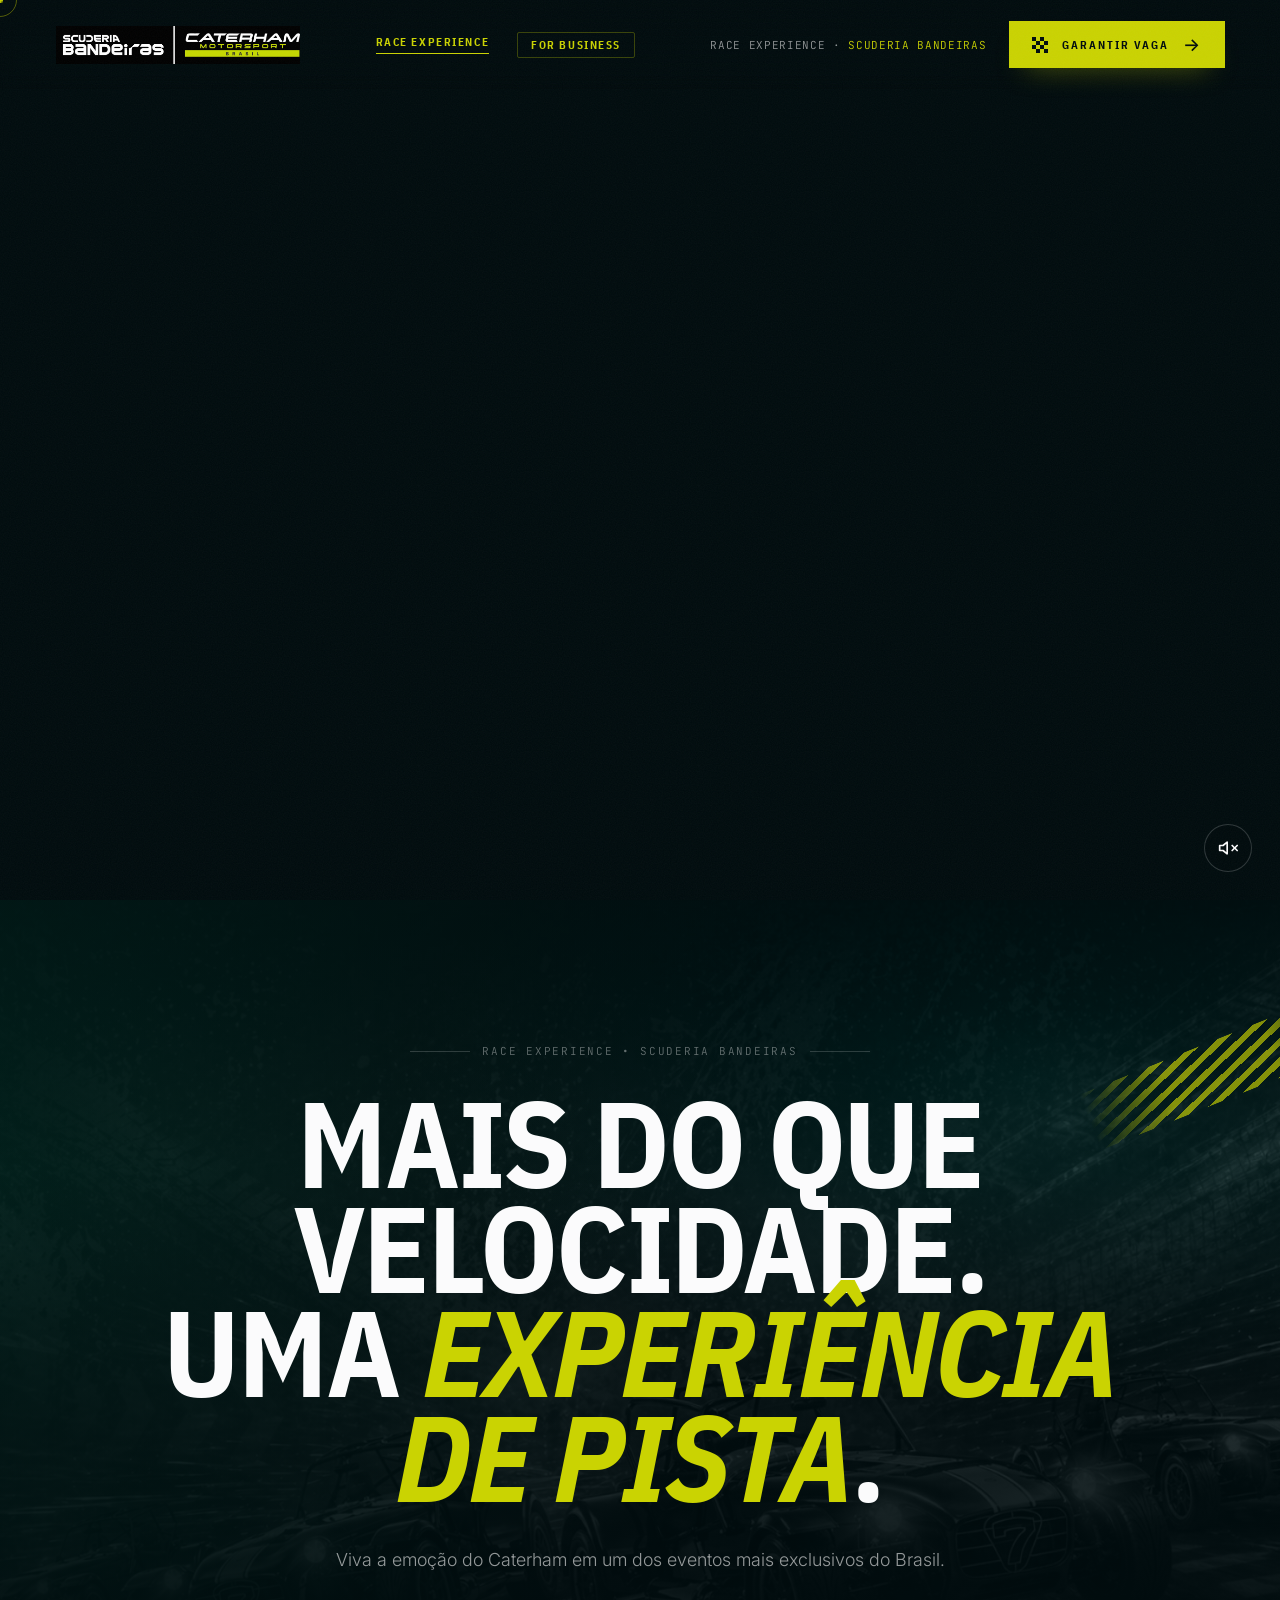
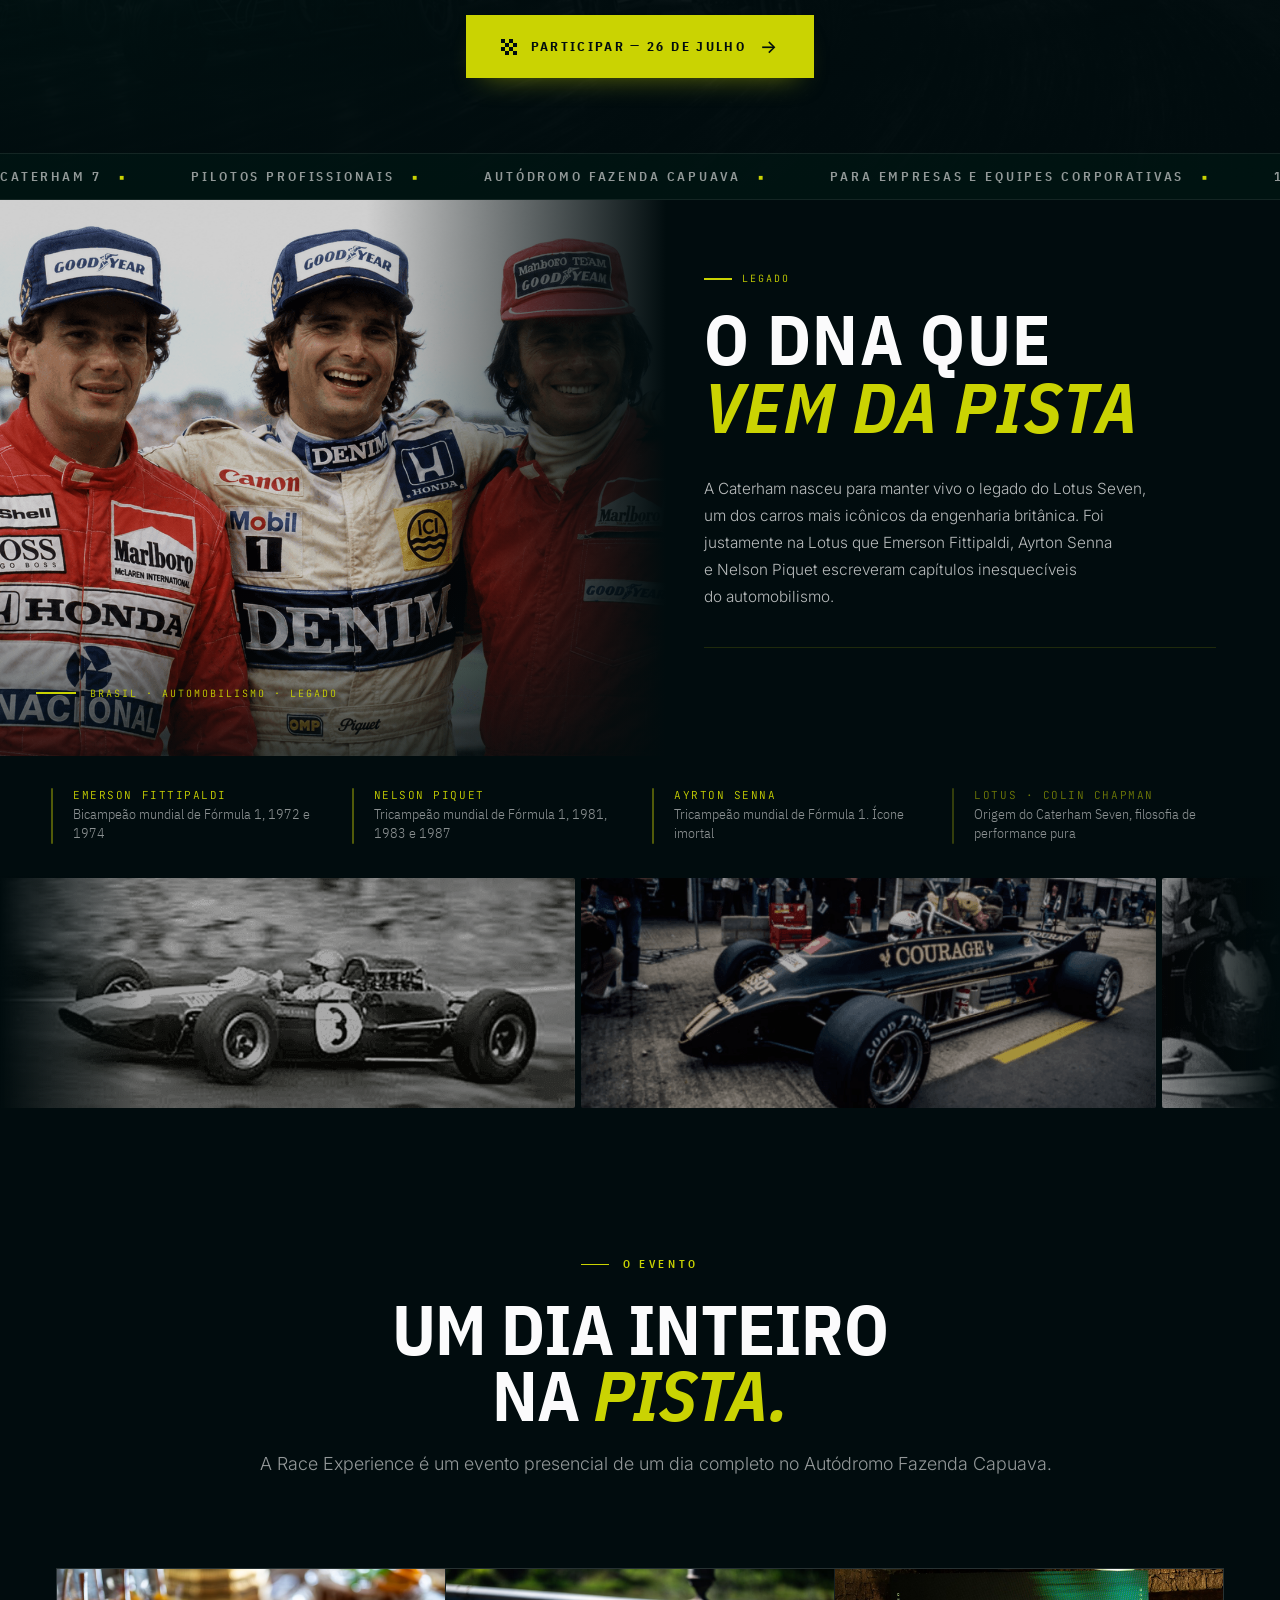
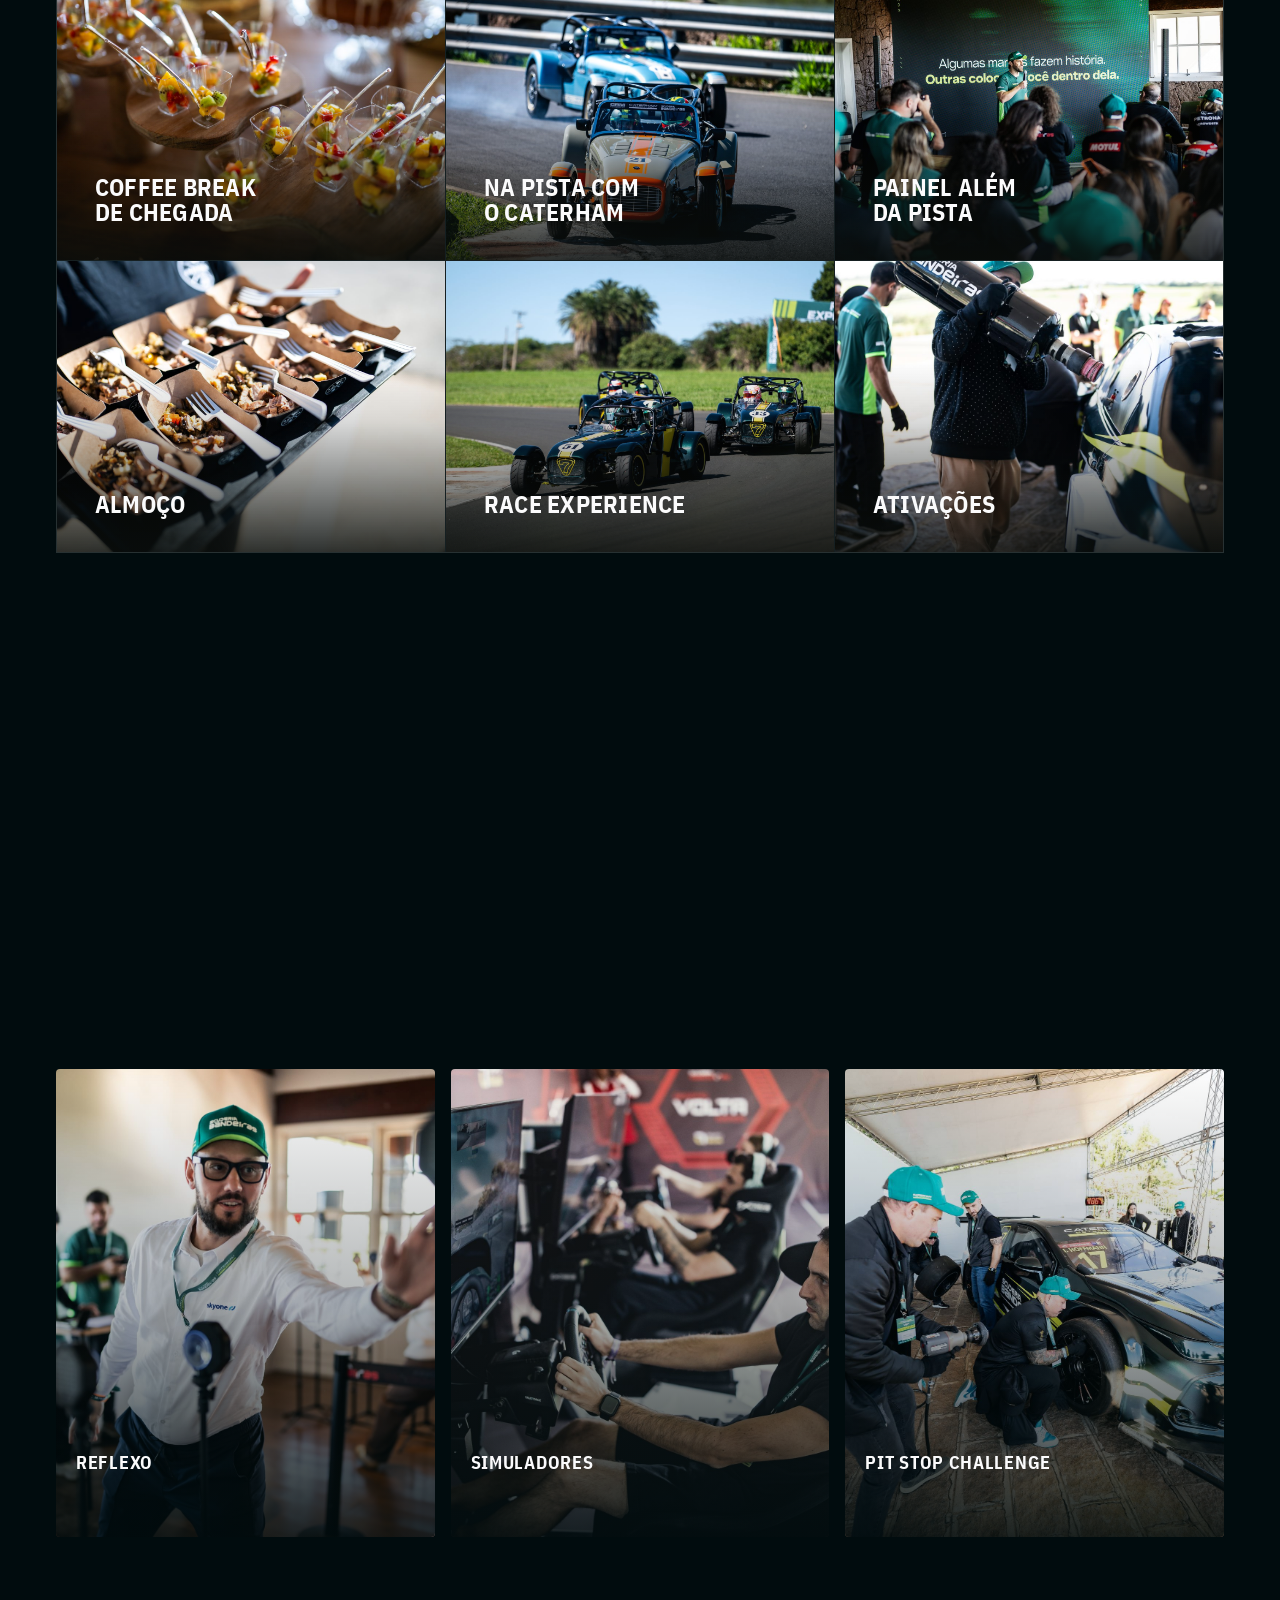
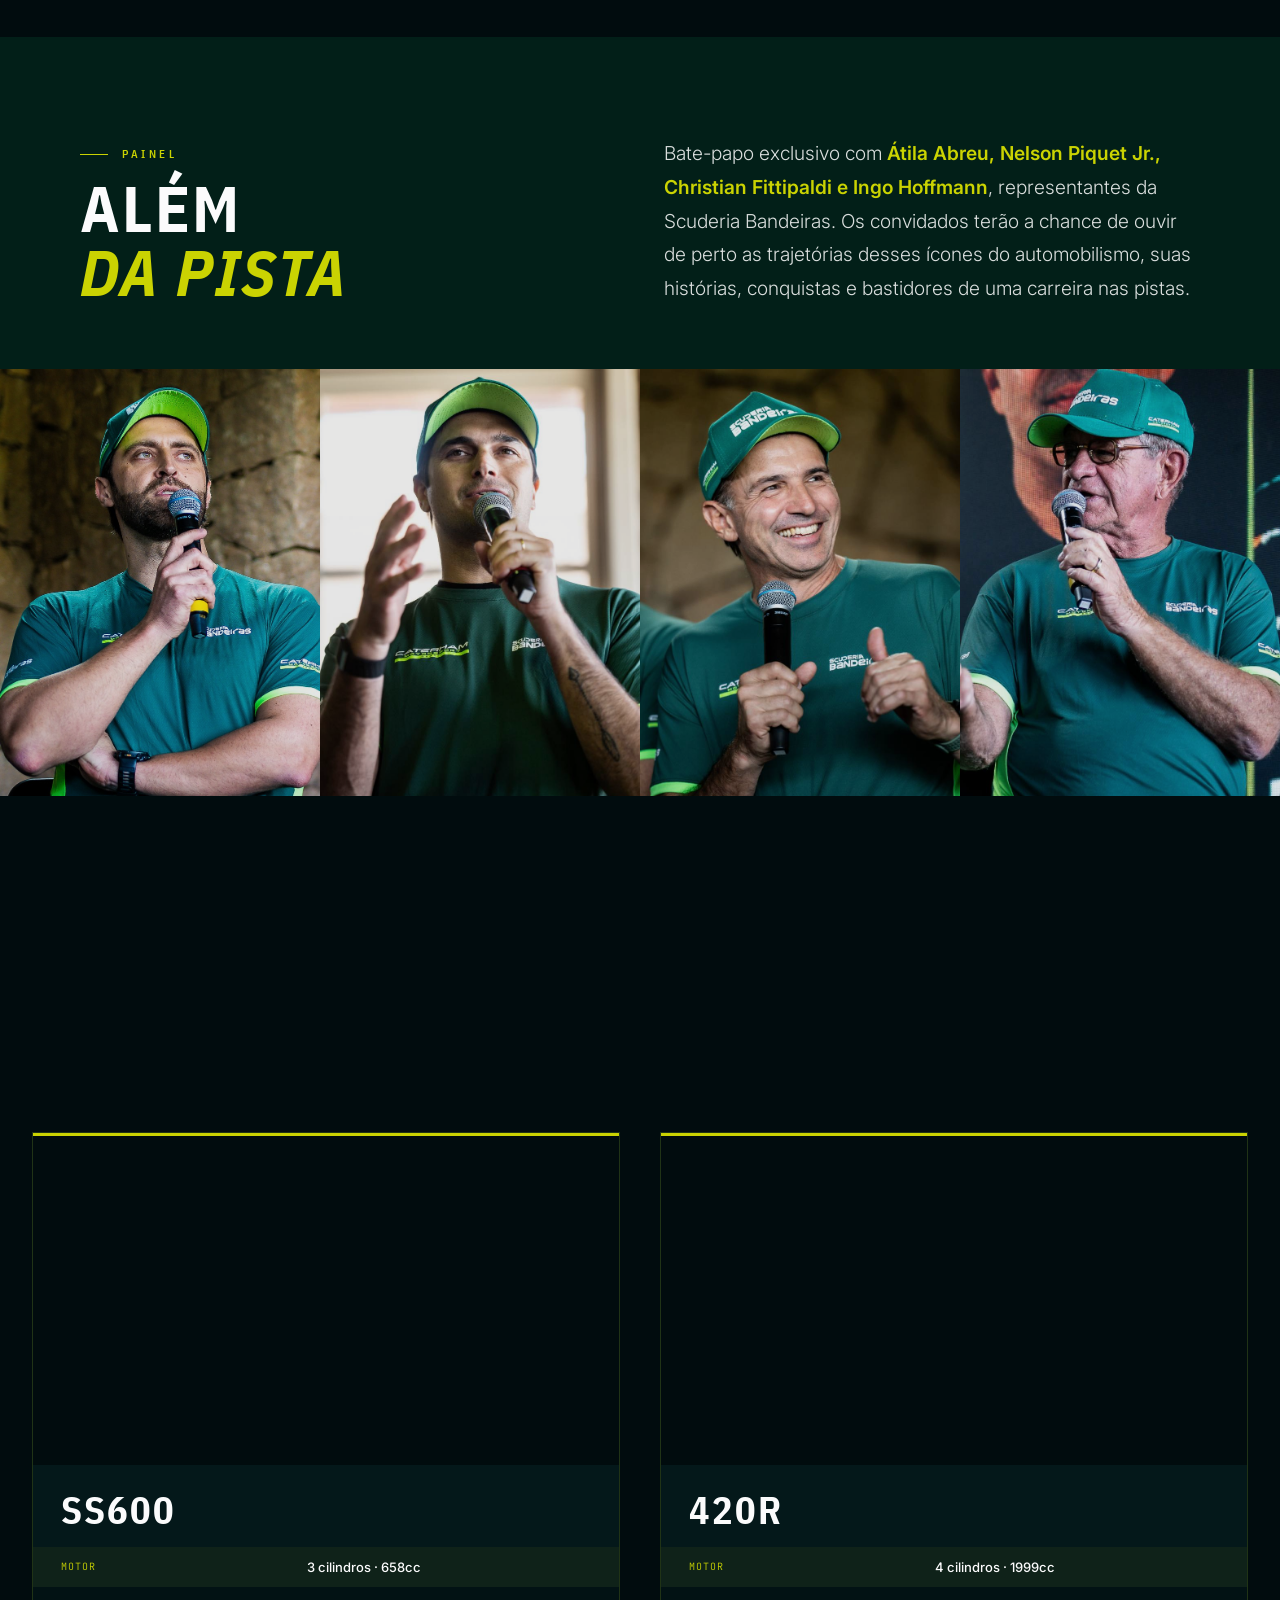
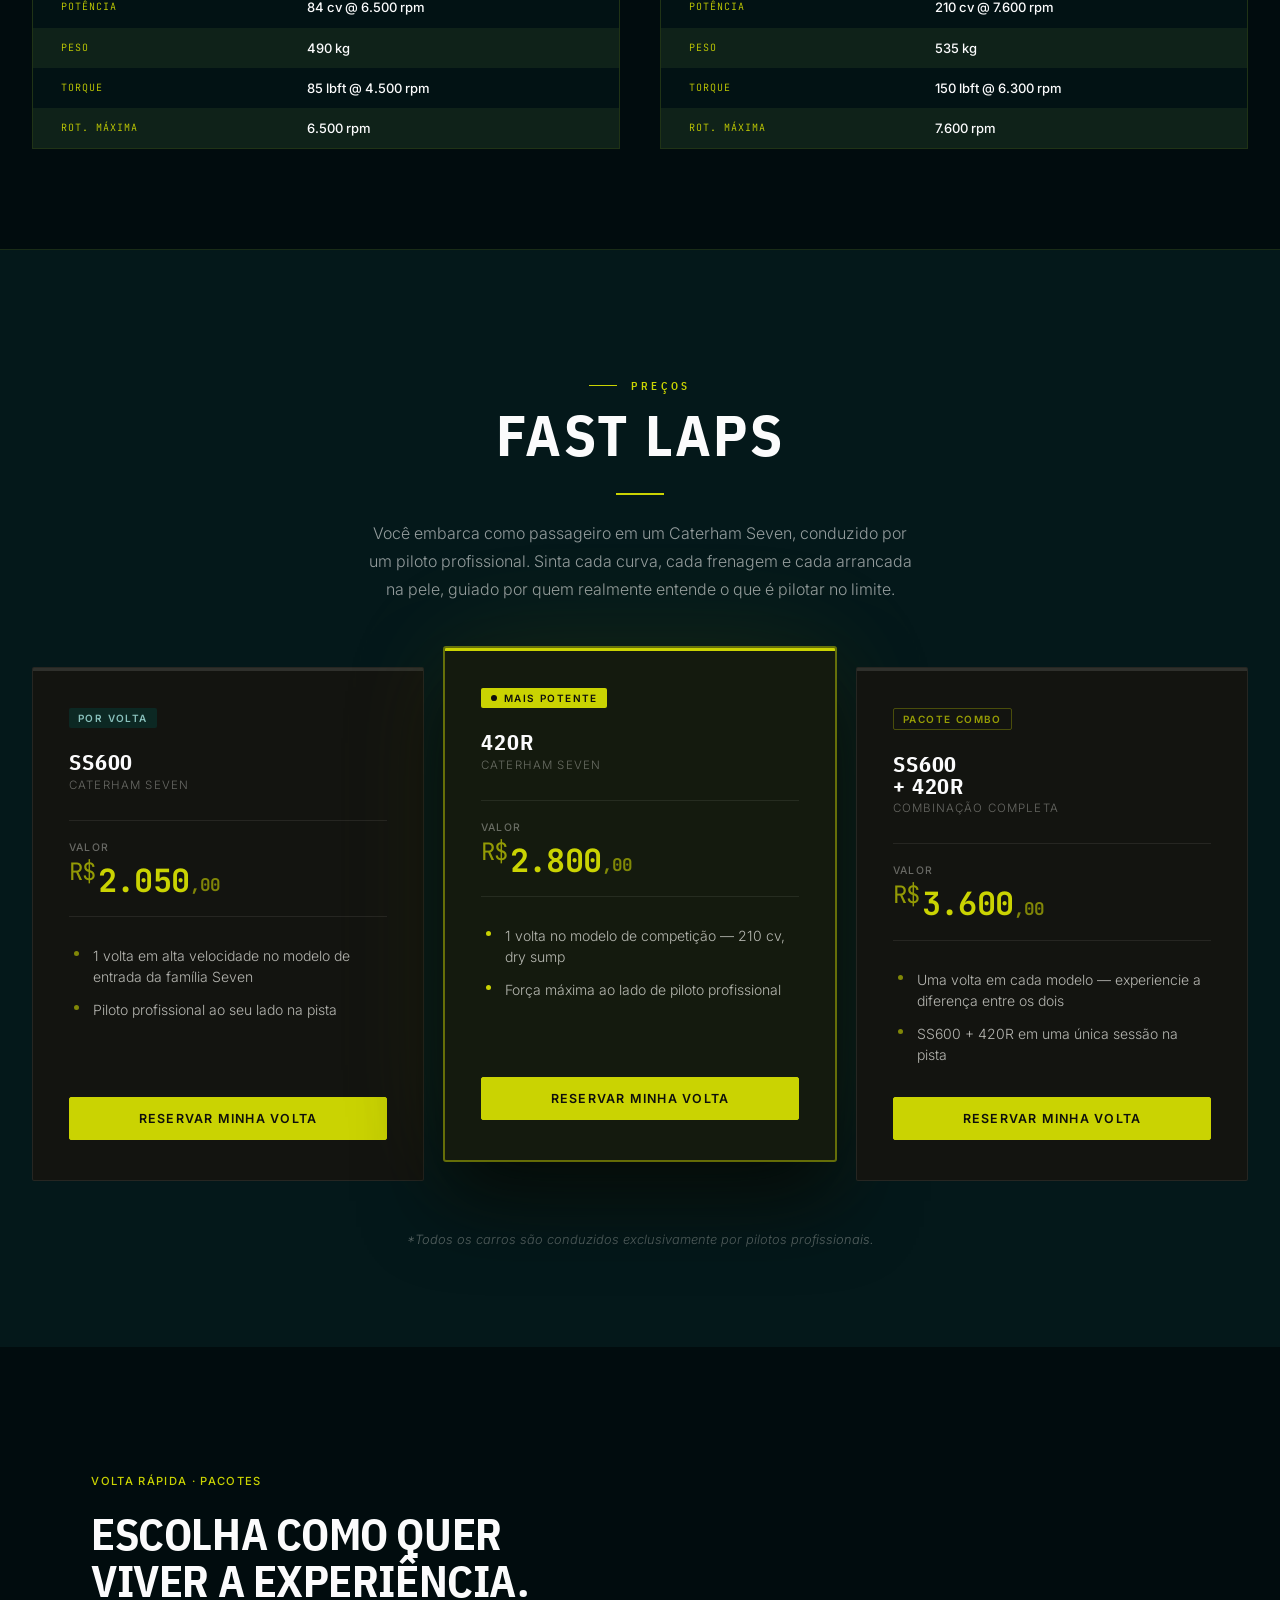
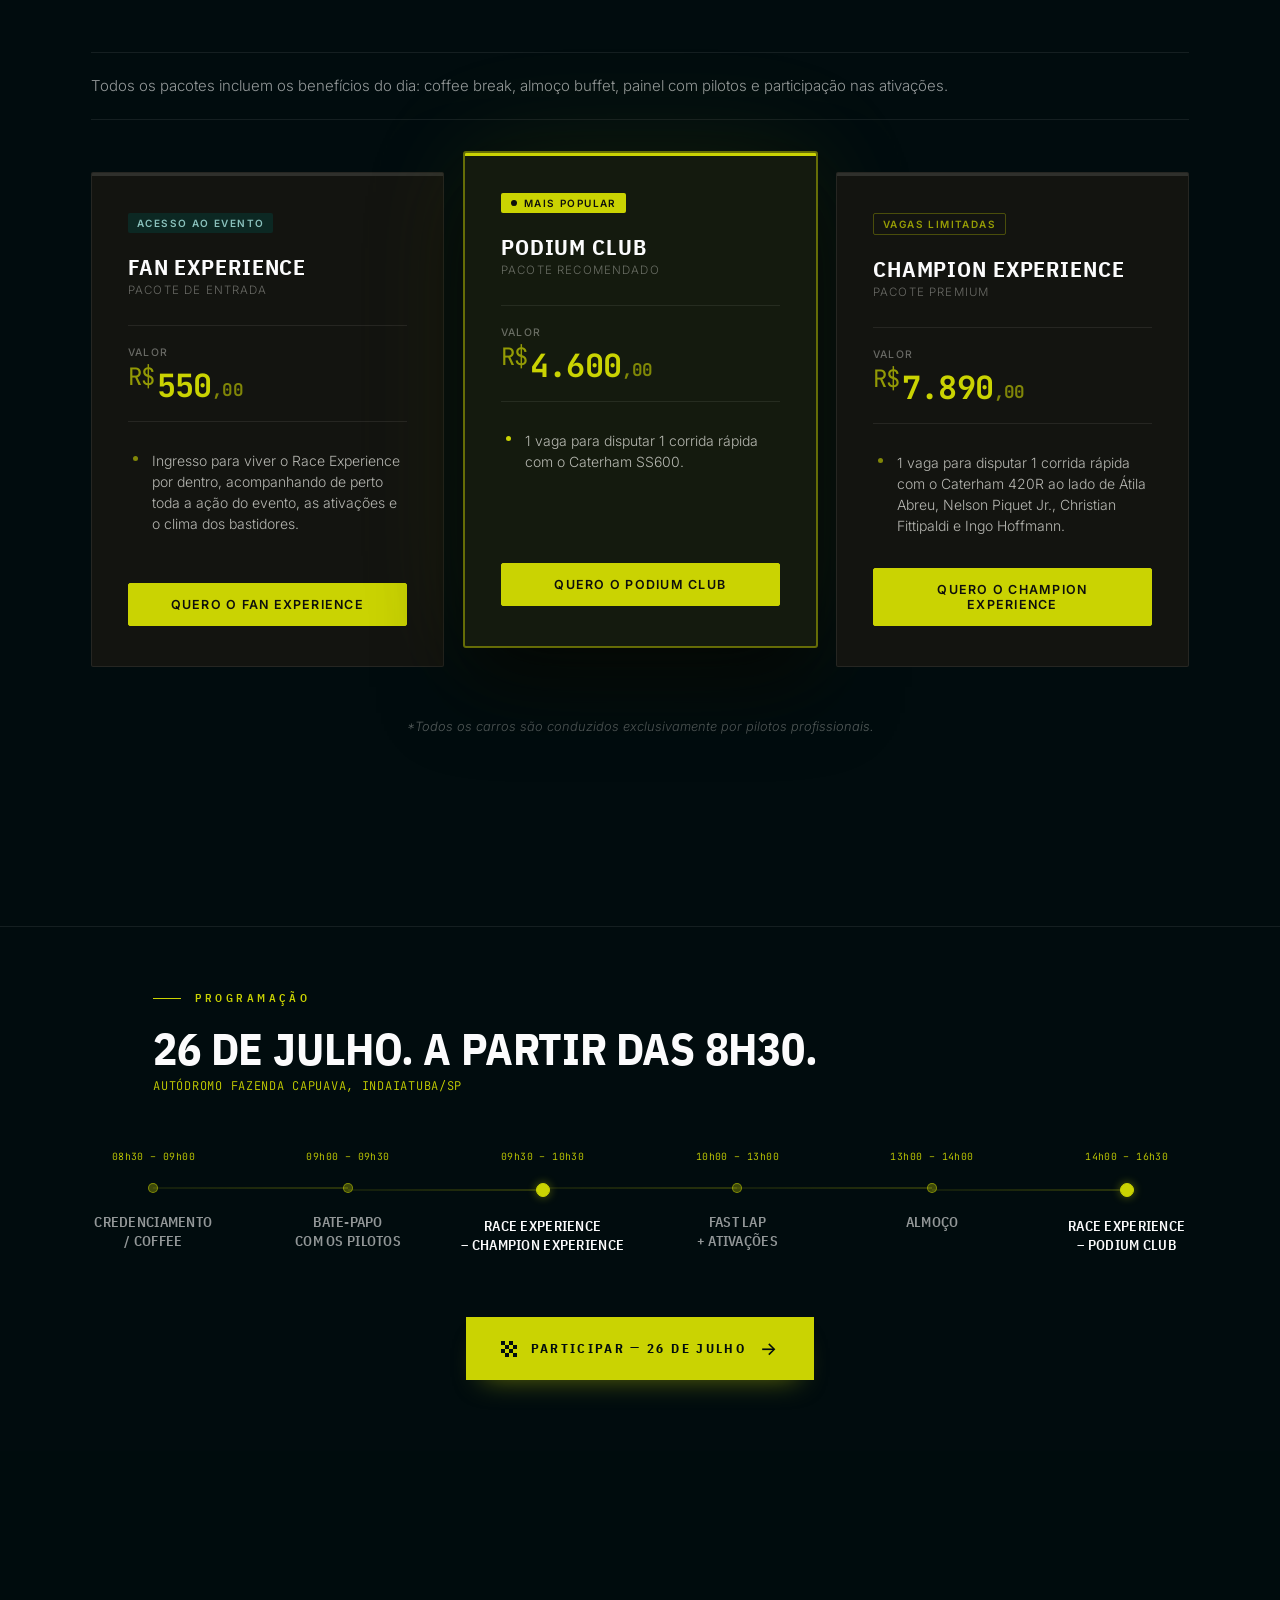
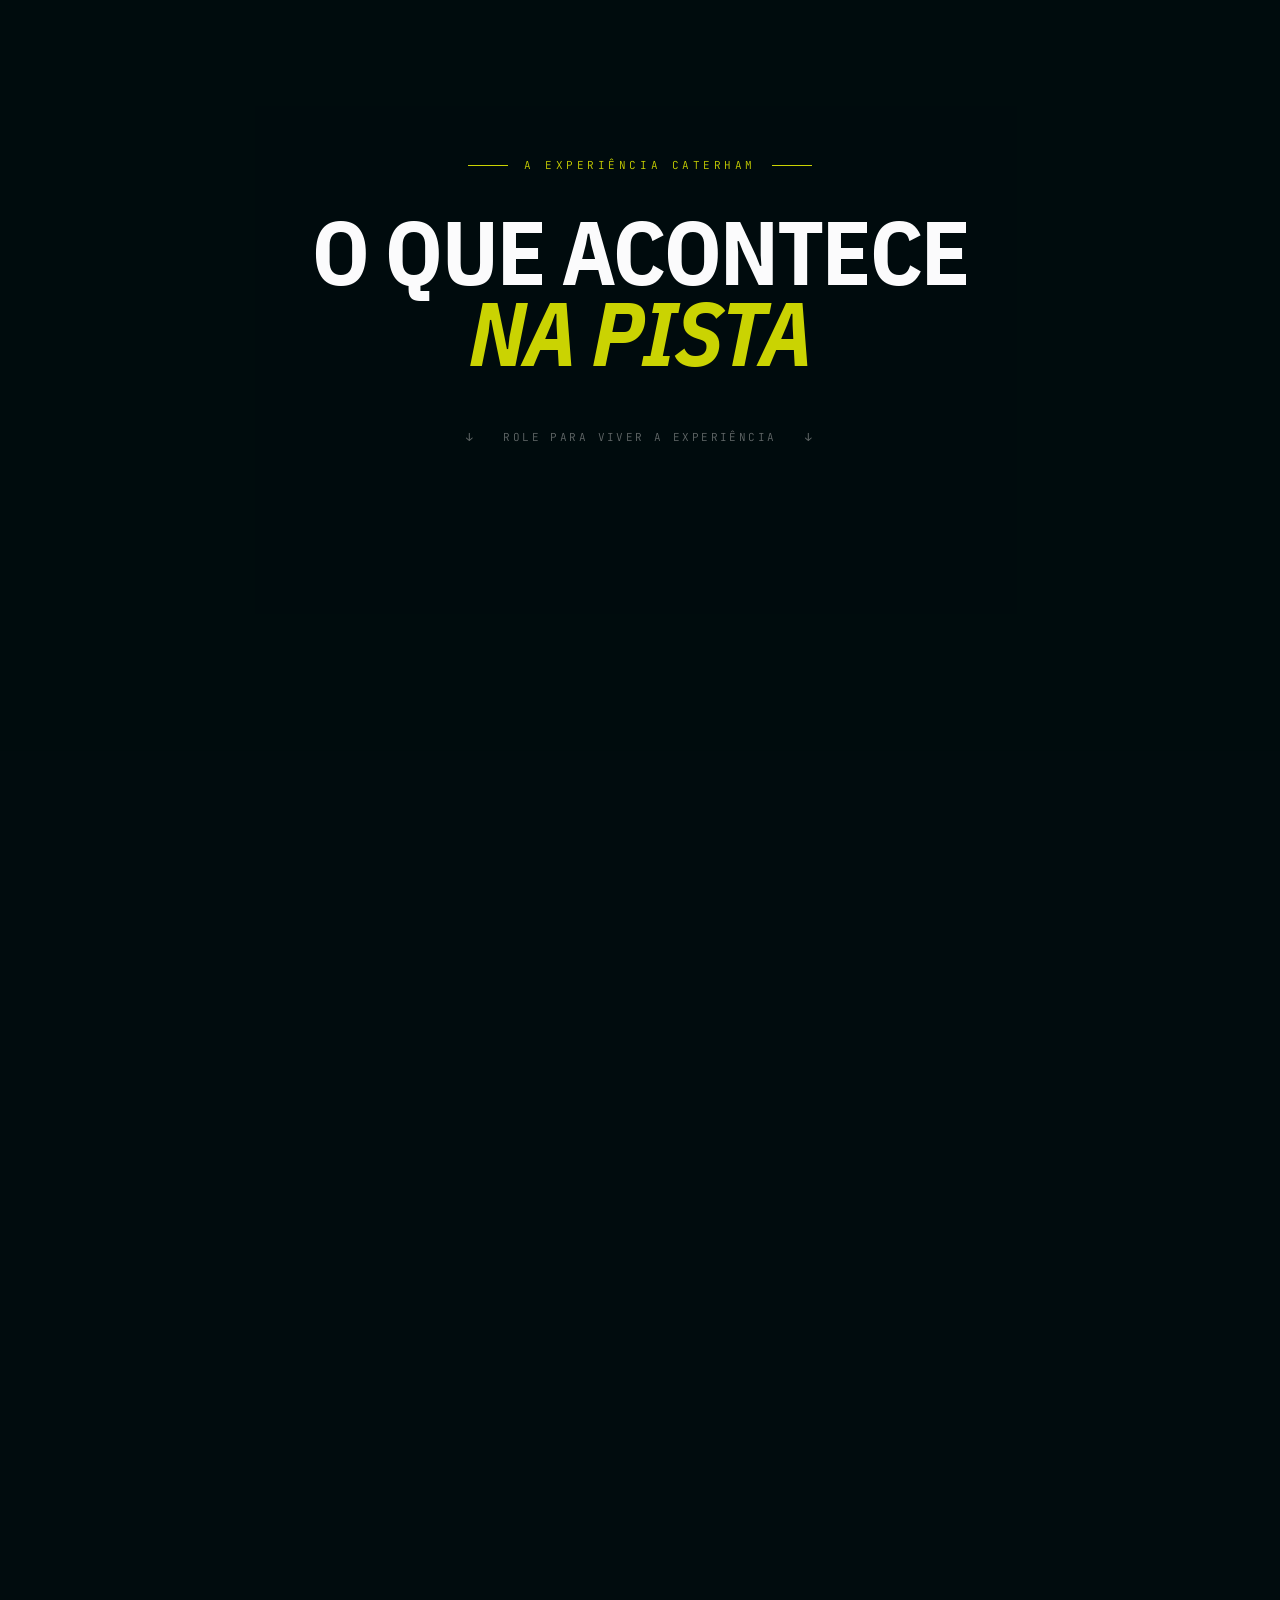
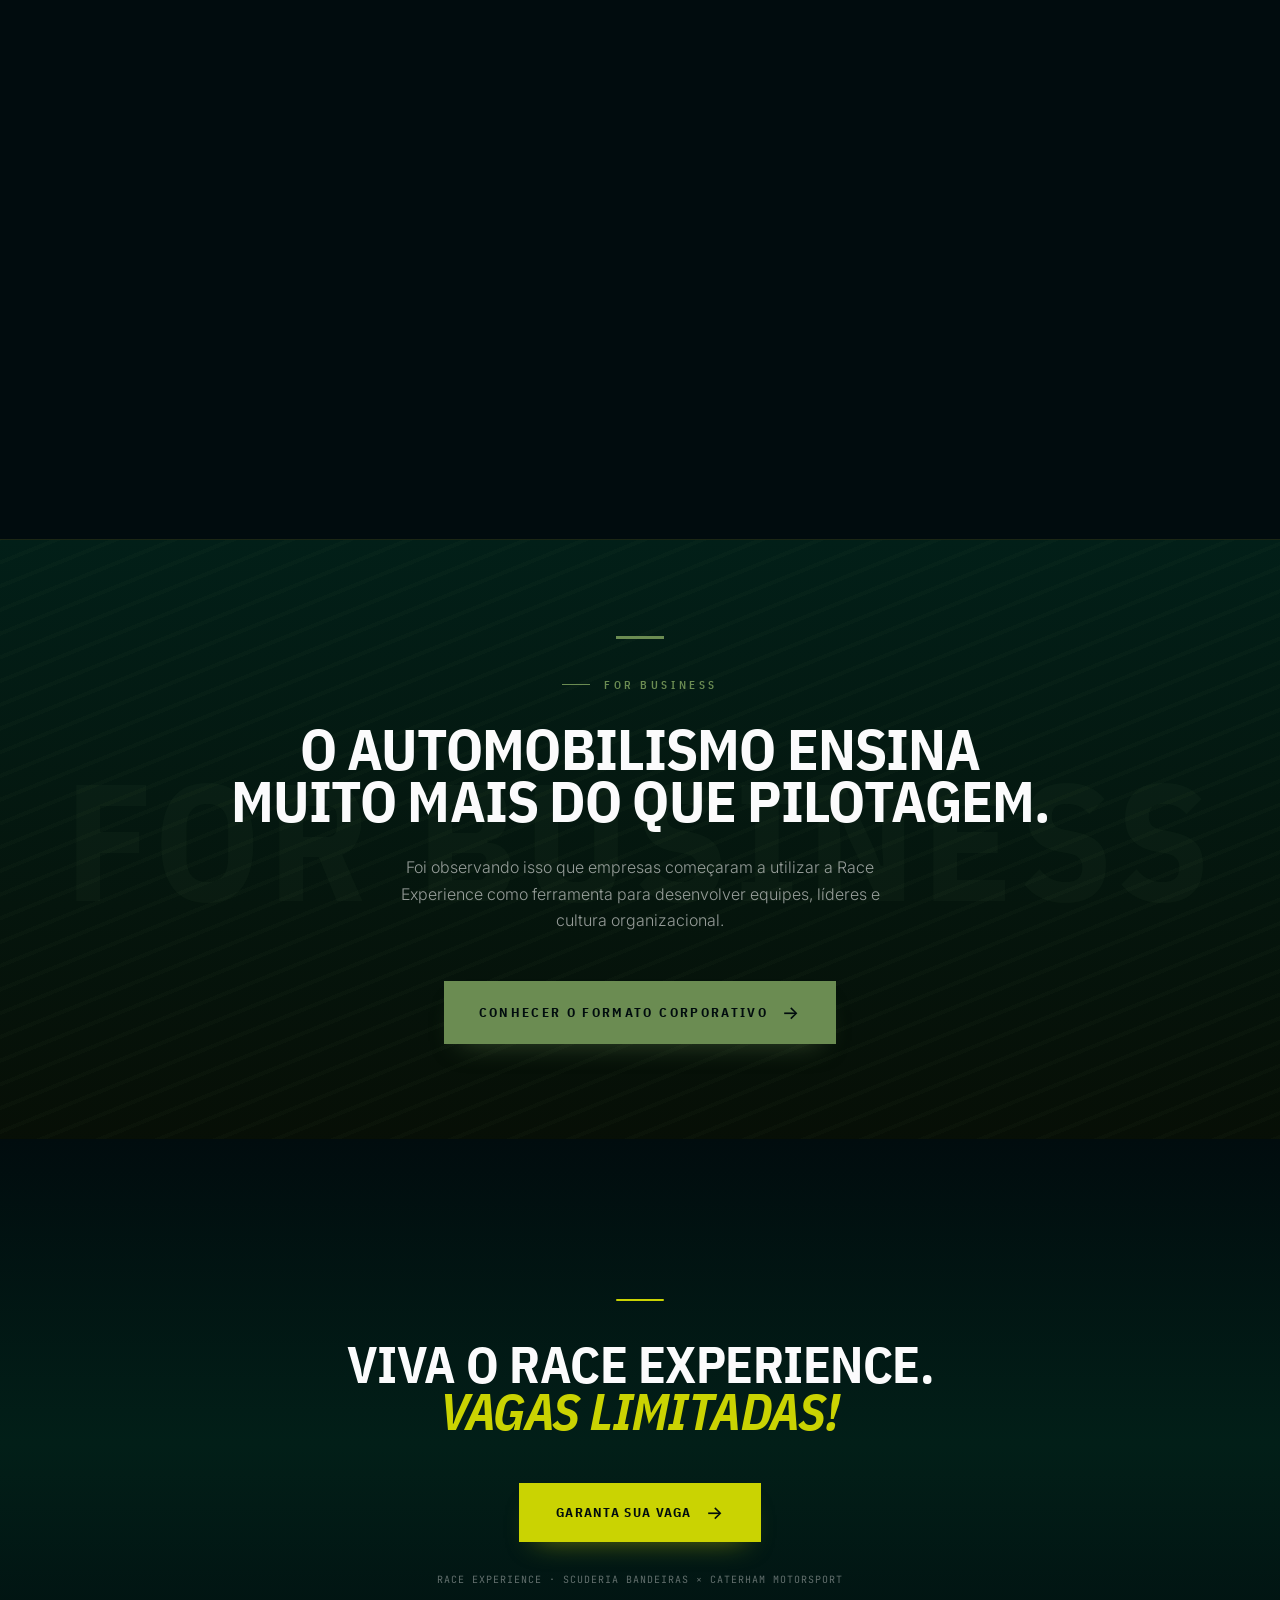
==== commit b55d96f0: "feat: adiciona fotos de fundo na seção O Evento e ajusta pacote featured Cada etapa do evento agora " ====
--- a/index.html
+++ b/index.html
@@ -10,6 +10,24 @@
   <link rel="stylesheet" href="/styles/main.css">
   <link rel="stylesheet" href="/styles/components.css">
   <link rel="stylesheet" href="/styles/animations.css">
+
+  <!-- Meta Pixel Code -->
+  <script>
+  !function(f,b,e,v,n,t,s)
+  {if(f.fbq)return;n=f.fbq=function(){n.callMethod?
+  n.callMethod.apply(n,arguments):n.queue.push(arguments)};
+  if(!f._fbq)f._fbq=n;n.push=n;n.loaded=!0;n.version='2.0';
+  n.queue=[];t=b.createElement(e);t.async=!0;
+  t.src=v;s=b.getElementsByTagName(e)[0];
+  s.parentNode.insertBefore(t,s)}(window, document,'script',
+  'https://connect.facebook.net/en_US/fbevents.js');
+  fbq('init', '1902553130470841');
+  fbq('track', 'PageView');
+  </script>
+  <noscript><img height="1" width="1" style="display:none"
+  src="https://www.facebook.com/tr?id=1902553130470841&ev=PageView&noscript=1"
+  /></noscript>
+  <!-- End Meta Pixel Code -->
 </head>
 <body>
 
@@ -106,6 +124,64 @@
   </div>
 </section>
 
+<!-- ══════════════════ §2  EXPERIÊNCIA — CAROUSEL ══════════════════ -->
+<!-- ============================================================
+     SECTION 2: FULLSCREEN EDITORIAL CAROUSEL
+     ============================================================ -->
+<section id="sec-experience" class="exp-car-section" style="display:none">
+  <div class="exp-car-track" aria-live="polite">
+
+    <!-- Slide 1 -->
+    <div class="exp-car-slide" role="group" aria-label="Slide 1 de 3">
+      <div class="exp-car-bg" style="background-image:url('/assets/images/sections/se%C3%A7%C3%A3o-2/uma-experiencia-criada-para-ser-vivida.jpg')"></div>
+      <div class="exp-car-overlay"></div>
+      <div class="exp-car-content wrap">
+        <span class="label exp-car-label" data-r>A Experiência</span>
+        <h2 class="exp-car-headline" data-r data-delay="100">UMA EXPERIÊNCIA<br>CRIADA PARA<br>SER VIVIDA</h2>
+        <p class="exp-car-body" data-r data-delay="200">Existem lugares que você visita. E existem lugares que você vive.</p>
+      </div>
+    </div>
+
+    <!-- Slide 2 -->
+    <div class="exp-car-slide" role="group" aria-label="Slide 2 de 3">
+      <div class="exp-car-bg" style="background-image:url('/assets/images/sections/se%C3%A7%C3%A3o-2/time.jpg')"></div>
+      <div class="exp-car-overlay"></div>
+      <div class="exp-car-content wrap">
+        <p class="exp-car-quote">Cada edição da Race Experience pode ser vivida de formas diferentes, de acordo com o que você deseja.</p>
+      </div>
+    </div>
+
+    <!-- Slide 3 -->
+    <div class="exp-car-slide" role="group" aria-label="Slide 3 de 3">
+      <div class="exp-car-bg" style="background-image:url('/assets/images/sections/se%C3%A7%C3%A3o-2/20260528_scuderiabandeiras_raceexperience_fazendacapuava_dudabairros-2557.jpg')"></div>
+      <div class="exp-car-overlay"></div>
+      <div class="exp-car-content wrap">
+        <p class="exp-car-quote">Contato direto com pilotos profissionais. Networking genuíno. Programação com diferentes níveis de intensidade.</p>
+      </div>
+    </div>
+
+  </div>
+
+  <!-- Arrows -->
+  <button class="exp-car-arrow exp-car-arrow--prev" aria-label="Slide anterior">
+    <svg width="24" height="24" viewBox="0 0 24 24" fill="none" aria-hidden="true">
+      <polyline points="15 18 9 12 15 6" stroke="currentColor" stroke-width="2" stroke-linecap="round" stroke-linejoin="round"/>
+    </svg>
+  </button>
+  <button class="exp-car-arrow exp-car-arrow--next" aria-label="Próximo slide">
+    <svg width="24" height="24" viewBox="0 0 24 24" fill="none" aria-hidden="true">
+      <polyline points="9 6 15 12 9 18" stroke="currentColor" stroke-width="2" stroke-linecap="round" stroke-linejoin="round"/>
+    </svg>
+  </button>
+
+  <!-- Dots -->
+  <div class="exp-car-dots" role="tablist" aria-label="Slides do carrossel">
+    <button class="exp-car-dot exp-car-dot--active" role="tab" aria-selected="true" aria-label="Ir para slide 1" data-index="0"></button>
+    <button class="exp-car-dot" role="tab" aria-selected="false" aria-label="Ir para slide 2" data-index="1"></button>
+    <button class="exp-car-dot" role="tab" aria-selected="false" aria-label="Ir para slide 3" data-index="2"></button>
+  </div>
+</section>
+
 <!-- ════════════════════════════════════════════════════════
      SEÇÃO 4: HISTÓRIA DO CATERHAM
 ════════════════════════════════════════════════════════ -->
@@ -221,51 +297,69 @@
 
     <div class="evo-grid" data-r="up">
 
-      <div class="evo-item">
-        <div class="evo-item-num mono">01</div>
-        <div class="evo-item-content">
-          <h3 class="evo-item-title">Coffee Break de Chegada</h3>
-          <p class="evo-item-desc">O dia começa com credenciamento e café da manhã completo.</p>
-        </div>
-      </div>
-
-      <div class="evo-item">
-        <div class="evo-item-num mono">02</div>
-        <div class="evo-item-content">
-          <h3 class="evo-item-title">Na Pista com o Caterham</h3>
-          <p class="evo-item-desc">Voltas em alta velocidade ao lado de pilotos profissionais no Caterham SS600 e/ou 420R.</p>
-        </div>
-      </div>
-
-      <div class="evo-item">
-        <div class="evo-item-num mono">03</div>
-        <div class="evo-item-content">
-          <h3 class="evo-item-title">Painel Além da Pista</h3>
-          <p class="evo-item-desc">Bate-papo com Átila Abreu, Nelson Piquet Jr., Christian Fittipaldi e Ingo Hoffmann, representantes da Scuderia Bandeiras.</p>
-        </div>
-      </div>
-
-      <div class="evo-item">
-        <div class="evo-item-num mono">04</div>
-        <div class="evo-item-content">
-          <h3 class="evo-item-title">Almoço</h3>
-          <p class="evo-item-desc">Entre uma experiência e outra, desfrute de um almoço completo.</p>
-        </div>
-      </div>
-
-      <div class="evo-item">
-        <div class="evo-item-num mono">05</div>
-        <div class="evo-item-content">
-          <h3 class="evo-item-title">Race Experience</h3>
-          <p class="evo-item-desc">Uma corrida real com pilotos profissionais competindo de verdade.</p>
-        </div>
-      </div>
-
-      <div class="evo-item">
-        <div class="evo-item-num mono">06</div>
-        <div class="evo-item-content">
-          <h3 class="evo-item-title">Ativações</h3>
-          <p class="evo-item-desc">Cada dinâmica reproduz um pouco do que move o dia a dia de quem vive a pista.</p>
+      <div class="evo-item" style="background-image:url('/assets/images/sections/o-evento/coffee-break.jpg')">
+        <h3 class="evo-item-title">Coffee Break<br>de Chegada</h3>
+        <div class="evo-item-overlay">
+          <div class="evo-item-num mono">01</div>
+          <div class="evo-item-content">
+            <h3 class="evo-item-title">Coffee Break<br>de Chegada</h3>
+            <p class="evo-item-desc">O dia começa com credenciamento e café da manhã completo.</p>
+          </div>
+        </div>
+      </div>
+
+      <div class="evo-item" style="background-image:url('/assets/images/sections/o-evento/na-pista-com-caterham.jpg')">
+        <h3 class="evo-item-title">Na Pista com<br>o Caterham</h3>
+        <div class="evo-item-overlay">
+          <div class="evo-item-num mono">02</div>
+          <div class="evo-item-content">
+            <h3 class="evo-item-title">Na Pista com<br>o Caterham</h3>
+            <p class="evo-item-desc">Voltas em alta velocidade ao lado de pilotos profissionais no Caterham SS600 e/ou 420R.</p>
+          </div>
+        </div>
+      </div>
+
+      <div class="evo-item" style="background-image:url('/assets/images/sections/o-evento/painel-alem-da-pista.jpg')">
+        <h3 class="evo-item-title">Painel Além<br>da Pista</h3>
+        <div class="evo-item-overlay">
+          <div class="evo-item-num mono">03</div>
+          <div class="evo-item-content">
+            <h3 class="evo-item-title">Painel Além<br>da Pista</h3>
+            <p class="evo-item-desc">Bate-papo com Átila Abreu, Nelson Piquet Jr., Christian Fittipaldi e Ingo Hoffmann, representantes da Scuderia Bandeiras.</p>
+          </div>
+        </div>
+      </div>
+
+      <div class="evo-item" style="background-image:url('/assets/images/sections/o-evento/almoco.jpg')">
+        <h3 class="evo-item-title">Almoço</h3>
+        <div class="evo-item-overlay">
+          <div class="evo-item-num mono">04</div>
+          <div class="evo-item-content">
+            <h3 class="evo-item-title">Almoço</h3>
+            <p class="evo-item-desc">Entre uma experiência e outra, desfrute de um almoço completo.</p>
+          </div>
+        </div>
+      </div>
+
+      <div class="evo-item" style="background-image:url('/assets/images/sections/o-evento/race-experience.jpg')">
+        <h3 class="evo-item-title">Race Experience</h3>
+        <div class="evo-item-overlay">
+          <div class="evo-item-num mono">05</div>
+          <div class="evo-item-content">
+            <h3 class="evo-item-title">Race Experience</h3>
+            <p class="evo-item-desc">Uma corrida real com pilotos profissionais competindo de verdade.</p>
+          </div>
+        </div>
+      </div>
+
+      <div class="evo-item" style="background-image:url('/assets/images/sections/o-evento/ativacoes.jpg')">
+        <h3 class="evo-item-title">Ativações</h3>
+        <div class="evo-item-overlay">
+          <div class="evo-item-num mono">06</div>
+          <div class="evo-item-content">
+            <h3 class="evo-item-title">Ativações</h3>
+            <p class="evo-item-desc">Cada dinâmica reproduz um pouco do que move o dia a dia de quem vive a pista.</p>
+          </div>
         </div>
       </div>
 
@@ -794,7 +888,7 @@
         <div class="cte-photo-veil"></div>
       </div>
       <div class="cte-photo-card" data-cte-idx="4">
-        <img class="cte-photo-img" src="/assets/images/sections/se%C3%A7%C3%A3o-9/20260528_scuderiabandeiras_raceexperience_fazendacapuava_dudabairros-1672.jpg" alt="Precisão" loading="lazy">
+        <img class="cte-photo-img" src="/assets/images/sections/se%C3%A7%C3%A3o-9/20260528_scuderiabandeiras_raceexperience_fazendacapuava_dudabairros-2557.jpg" alt="Bastidores" loading="lazy">
         <div class="cte-photo-veil"></div>
       </div>
       <div class="cte-photo-card" data-cte-idx="5">
@@ -802,7 +896,7 @@
         <div class="cte-photo-veil"></div>
       </div>
       <div class="cte-photo-card" data-cte-idx="6">
-        <img class="cte-photo-img" src="/assets/images/sections/se%C3%A7%C3%A3o-9/20260528_scuderiabandeiras_raceexperience_fazendacapuava_dudabairros-1964.jpg" alt="Competição" loading="lazy">
+        <img class="cte-photo-img" src="/assets/images/sections/se%C3%A7%C3%A3o-9/nova-foto-ponte.jpg" alt="Competição" loading="lazy">
         <div class="cte-photo-veil"></div>
       </div>
       <div class="cte-photo-card" data-cte-idx="7">
@@ -810,7 +904,7 @@
         <div class="cte-photo-veil"></div>
       </div>
       <div class="cte-photo-card" data-cte-idx="8">
-        <img class="cte-photo-img" src="/assets/images/sections/se%C3%A7%C3%A3o-9/20260528_scuderiabandeiras_raceexperience_fazendacapuava_dudabairros-2046.jpg" alt="Transformação" loading="lazy">
+        <img class="cte-photo-img" src="/assets/images/sections/se%C3%A7%C3%A3o-9/nova-foto-time.jpg" alt="Equipe" loading="lazy">
         <div class="cte-photo-veil"></div>
       </div>
       <div class="cte-photo-card" data-cte-idx="9">
@@ -987,94 +1081,6 @@
 
 <!-- ═══════════════════ SEÇÕES OCULTAS (fora do escopo da V3, mantidas no código) ═══════════════════ -->
 
-<!-- ══════════════════ §2  EXPERIÊNCIA — CAROUSEL ══════════════════ -->
-<!-- ============================================================
-     SECTION 2: FULLSCREEN EDITORIAL CAROUSEL
-     ============================================================ -->
-<section id="sec-experience" class="exp-car-section">
-  <div class="exp-car-track" aria-live="polite">
-
-    <!-- Slide 1 -->
-    <div class="exp-car-slide" role="group" aria-label="Slide 1 de 6">
-      <div class="exp-car-bg" style="background-image:url('/assets/images/sections/se%C3%A7%C3%A3o-2/uma-experiencia-criada-para-ser-vivida.jpg')"></div>
-      <div class="exp-car-overlay"></div>
-      <div class="exp-car-content wrap">
-        <span class="label exp-car-label" data-r>A Experiência</span>
-        <h2 class="exp-car-headline" data-r data-delay="100">UMA EXPERIÊNCIA<br>CRIADA PARA<br>SER VIVIDA</h2>
-        <p class="exp-car-body" data-r data-delay="200">Existem lugares que você visita. E existem lugares que você vive.</p>
-      </div>
-    </div>
-
-    <!-- Slide 2 -->
-    <div class="exp-car-slide" role="group" aria-label="Slide 2 de 6">
-      <div class="exp-car-bg" style="background-image:url('/assets/images/sections/se%C3%A7%C3%A3o-2/20260528_scuderiabandeiras_raceexperience_fazendacapuava_dudabairros-0319.jpg')"></div>
-      <div class="exp-car-overlay"></div>
-      <div class="exp-car-content wrap">
-        <p class="exp-car-quote">A Race Experience foi criada para colocar você dentro de um universo que normalmente só existe para pilotos, equipes e bastidores do automobilismo profissional.</p>
-      </div>
-    </div>
-
-    <!-- Slide 3 -->
-    <div class="exp-car-slide" role="group" aria-label="Slide 3 de 6">
-      <div class="exp-car-bg" style="background-image:url('/assets/images/sections/se%C3%A7%C3%A3o-2/20260528_scuderiabandeiras_raceexperience_fazendacapuava_dudabairros-0858.jpg')"></div>
-      <div class="exp-car-overlay"></div>
-      <div class="exp-car-content wrap">
-        <p class="exp-car-quote">Um dia inteiro na pista. Ao lado de quem fez história. A bordo do Caterham Seven.</p>
-      </div>
-    </div>
-
-    <!-- Slide 4 -->
-    <div class="exp-car-slide" role="group" aria-label="Slide 4 de 6">
-      <div class="exp-car-bg" style="background-image:url('/assets/images/sections/se%C3%A7%C3%A3o-2/time.jpg')"></div>
-      <div class="exp-car-overlay"></div>
-      <div class="exp-car-content wrap">
-        <p class="exp-car-quote">Cada edição da Race Experience pode ser vivida de formas diferentes, de acordo com o que você deseja.</p>
-      </div>
-    </div>
-
-    <!-- Slide 5 -->
-    <div class="exp-car-slide" role="group" aria-label="Slide 5 de 6">
-      <div class="exp-car-bg" style="background-image:url('/assets/images/sections/se%C3%A7%C3%A3o-2/20260528_scuderiabandeiras_raceexperience_fazendacapuava_dudabairros-2557.jpg')"></div>
-      <div class="exp-car-overlay"></div>
-      <div class="exp-car-content wrap">
-        <p class="exp-car-quote">Contato direto com pilotos profissionais. Networking genuíno. Programação com diferentes níveis de intensidade.</p>
-      </div>
-    </div>
-
-    <!-- Slide 6 -->
-    <div class="exp-car-slide" role="group" aria-label="Slide 6 de 6">
-      <div class="exp-car-bg" style="background-image:url('/assets/images/sections/se%C3%A7%C3%A3o-2/20260528_scuderiabandeiras_raceexperience_fazendacapuava_dudabairros-2593.jpg')"></div>
-      <div class="exp-car-overlay"></div>
-      <div class="exp-car-content wrap">
-        <p class="exp-car-quote">Experiências exclusivas em edições abertas e privadas.</p>
-      </div>
-    </div>
-
-  </div>
-
-  <!-- Arrows -->
-  <button class="exp-car-arrow exp-car-arrow--prev" aria-label="Slide anterior">
-    <svg width="24" height="24" viewBox="0 0 24 24" fill="none" aria-hidden="true">
-      <polyline points="15 18 9 12 15 6" stroke="currentColor" stroke-width="2" stroke-linecap="round" stroke-linejoin="round"/>
-    </svg>
-  </button>
-  <button class="exp-car-arrow exp-car-arrow--next" aria-label="Próximo slide">
-    <svg width="24" height="24" viewBox="0 0 24 24" fill="none" aria-hidden="true">
-      <polyline points="9 6 15 12 9 18" stroke="currentColor" stroke-width="2" stroke-linecap="round" stroke-linejoin="round"/>
-    </svg>
-  </button>
-
-  <!-- Dots -->
-  <div class="exp-car-dots" role="tablist" aria-label="Slides do carrossel">
-    <button class="exp-car-dot exp-car-dot--active" role="tab" aria-selected="true" aria-label="Ir para slide 1" data-index="0"></button>
-    <button class="exp-car-dot" role="tab" aria-selected="false" aria-label="Ir para slide 2" data-index="1"></button>
-    <button class="exp-car-dot" role="tab" aria-selected="false" aria-label="Ir para slide 3" data-index="2"></button>
-    <button class="exp-car-dot" role="tab" aria-selected="false" aria-label="Ir para slide 4" data-index="3"></button>
-    <button class="exp-car-dot" role="tab" aria-selected="false" aria-label="Ir para slide 5" data-index="4"></button>
-    <button class="exp-car-dot" role="tab" aria-selected="false" aria-label="Ir para slide 6" data-index="5"></button>
-  </div>
-</section>
-
 <!-- ══════════════════ §4  GALERIA ══════════════════════ -->
 <section id="gallery" style="display:none">
   <div class="wrap">
--- a/styles/components.css
+++ b/styles/components.css
@@ -765,7 +765,6 @@
    ============================================================ */
 
 .exp-car-section {
-  display: none;
   position: relative;
   width: 100%;
   height: 100vh;
@@ -2193,6 +2192,7 @@
 @media (max-width: 768px) {
   .ft-grid { grid-template-columns: 1fr; gap: 28px; }
   .ft-car-name { font-size: 26px; }
+  #sec-caterham-what { padding-bottom: 40px; }
 }
 
 /* ── SEC-LEGACY: imagem + conteúdo lado a lado ── */
@@ -2406,9 +2406,10 @@
     background:
       linear-gradient(to bottom, transparent 55%, var(--ink) 100%);
   }
-  .leg-content-col { padding: 48px 24px 72px; }
+  .leg-content-col { padding: 48px 24px 32px; }
   .leg-headline { font-size: clamp(38px, 9vw, 56px); }
-  .leg-legends { grid-template-columns: 1fr; gap: 0; padding: 24px 24px 0; }
+  .leg-divider { margin: 24px 0; }
+  .leg-legends { grid-template-columns: 1fr; gap: 0; padding: 8px 24px 0; }
   .leg-legend-item {
     padding: 16px 0;
     border-bottom: 1px solid rgba(255,255,255,.06);
@@ -3163,6 +3164,7 @@
   .panel-top { grid-template-columns: 1fr; padding: 72px 22px 40px; gap: 28px; }
   .panel-photos { grid-template-columns: repeat(2, 1fr); }
   .panel-photo { aspect-ratio: 4/3; }
+  .panel-photo img { object-position: center 20%; }
 }
 
 /* ── selection ───────────────────────────────────────────── */
@@ -5223,7 +5225,7 @@
 
 @media (max-width: 768px) {
   #sec-fast-laps {
-    padding: 80px 0 72px;
+    padding: 56px 0 72px;
   }
   .fl-wrap {
     padding: 0 20px;
@@ -5571,7 +5573,10 @@
   .pkg-card--featured {
     transform: none;
     border-color: rgba(202, 211, 2, 0.45);
-    order: -1;
+  }
+
+  .pkg-price {
+    font-size: 2rem;
   }
 }
 
@@ -5784,7 +5789,7 @@
 ════════════════════════════════════════════════════════ */
 #sec-event-overview {
   background: var(--ink);
-  padding: clamp(80px, 11vw, 160px) 0;
+  padding: clamp(80px, 11vw, 160px) 0 clamp(40px, 5vw, 64px);
 }
 
 .evo-header {
@@ -5832,34 +5837,48 @@
 }
 
 .evo-item {
-  background: var(--ink);
-  padding: clamp(32px, 4vw, 48px) clamp(22px, 3vw, 38px);
   position: relative;
-  transition: background .3s ease;
+  aspect-ratio: 4 / 3;
+  overflow: hidden;
+  background-size: cover;
+  background-position: center;
 }
 
 .evo-item::before {
+  content: '';
+  position: absolute;
+  inset: 0;
+  background: linear-gradient(to top, rgba(10,14,12,.85) 0%, rgba(10,14,12,.15) 45%, rgba(10,14,12,0) 65%);
+  z-index: 1;
+  transition: opacity .4s ease;
+}
+
+.evo-item::after {
   content: '';
   position: absolute;
   top: 0; left: 0;
   width: 0; height: 2px;
   background: var(--lime);
+  z-index: 3;
   transition: width .5s cubic-bezier(.16,1,.3,1);
 }
 
-.evo-item:hover { background: var(--ink-1); }
-.evo-item:hover::before { width: 100%; }
-
-.evo-item-num {
-  font-family: 'JetBrains Mono', monospace;
-  font-size: 11px;
-  letter-spacing: .22em;
-  color: var(--lime);
-  display: block;
-  margin-bottom: 20px;
-}
-
-.evo-item-content { display: flex; flex-direction: column; gap: 10px; }
+.evo-item:hover::after,
+.evo-item:focus-within::after { width: 100%; }
+
+/* Título visível por padrão, sobre o gradiente da imagem */
+.evo-item > .evo-item-title {
+  position: absolute;
+  left: clamp(22px, 3vw, 38px);
+  right: clamp(22px, 3vw, 38px);
+  bottom: clamp(24px, 3vw, 34px);
+  z-index: 2;
+  margin: 0;
+  transition: opacity .35s ease;
+}
+
+.evo-item:hover > .evo-item-title,
+.evo-item:focus-within > .evo-item-title { opacity: 0; }
 
 .evo-item-title {
   font-family: 'IBM Plex Sans Condensed', sans-serif;
@@ -5869,8 +5888,37 @@
   letter-spacing: .01em;
   line-height: 1.05;
   color: var(--paper);
-  margin: 0;
-}
+}
+
+/* Overlay que sobe no hover, com número + título + descrição */
+.evo-item-overlay {
+  position: absolute;
+  inset: 0;
+  z-index: 2;
+  display: flex;
+  flex-direction: column;
+  justify-content: flex-end;
+  padding: clamp(32px, 4vw, 48px) clamp(22px, 3vw, 38px);
+  background: rgba(8, 12, 10, .93);
+  transform: translateY(100%);
+  transition: transform .5s cubic-bezier(.16,1,.3,1);
+}
+
+.evo-item:hover .evo-item-overlay,
+.evo-item:focus-within .evo-item-overlay { transform: translateY(0); }
+
+.evo-item-overlay .evo-item-title { position: static; opacity: 1; }
+
+.evo-item-num {
+  font-family: 'JetBrains Mono', monospace;
+  font-size: 11px;
+  letter-spacing: .22em;
+  color: var(--lime);
+  display: block;
+  margin-bottom: 20px;
+}
+
+.evo-item-content { display: flex; flex-direction: column; gap: 10px; }
 
 .evo-item-desc {
   font-family: 'Inter', sans-serif;
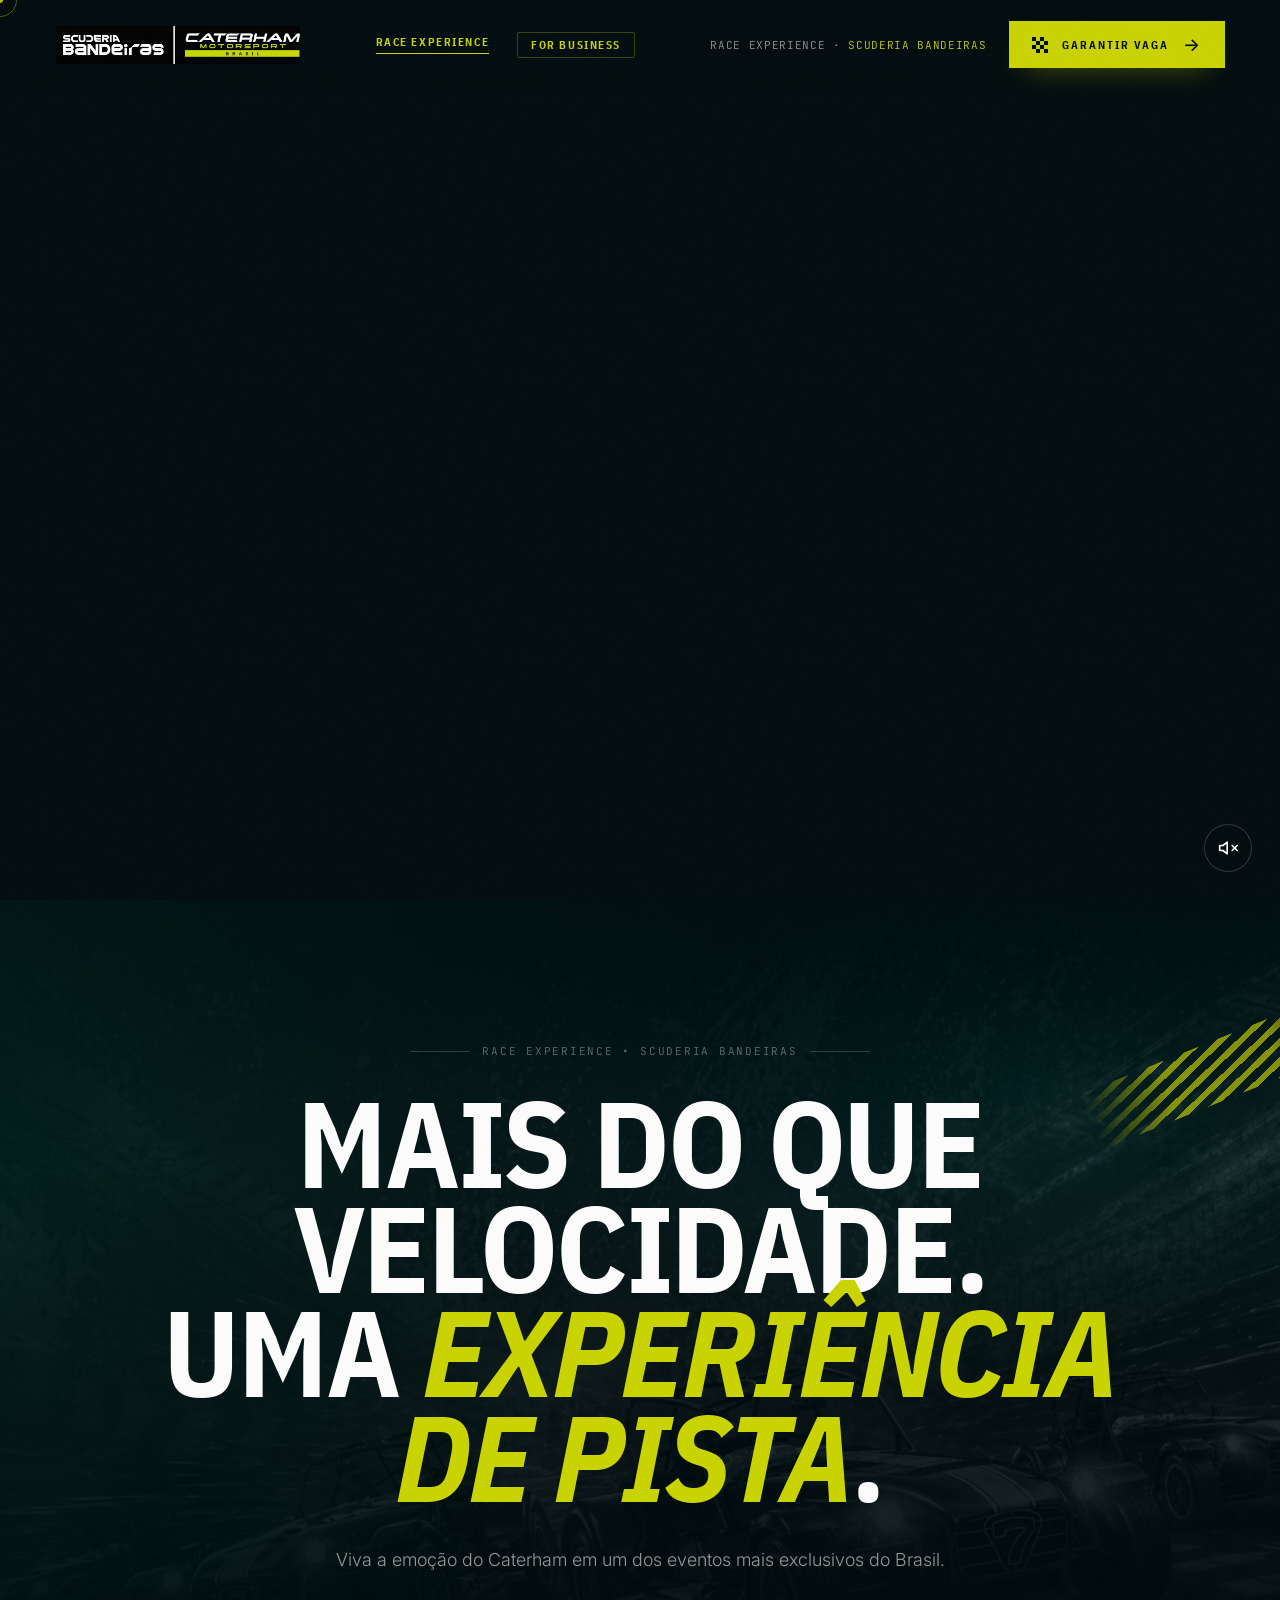
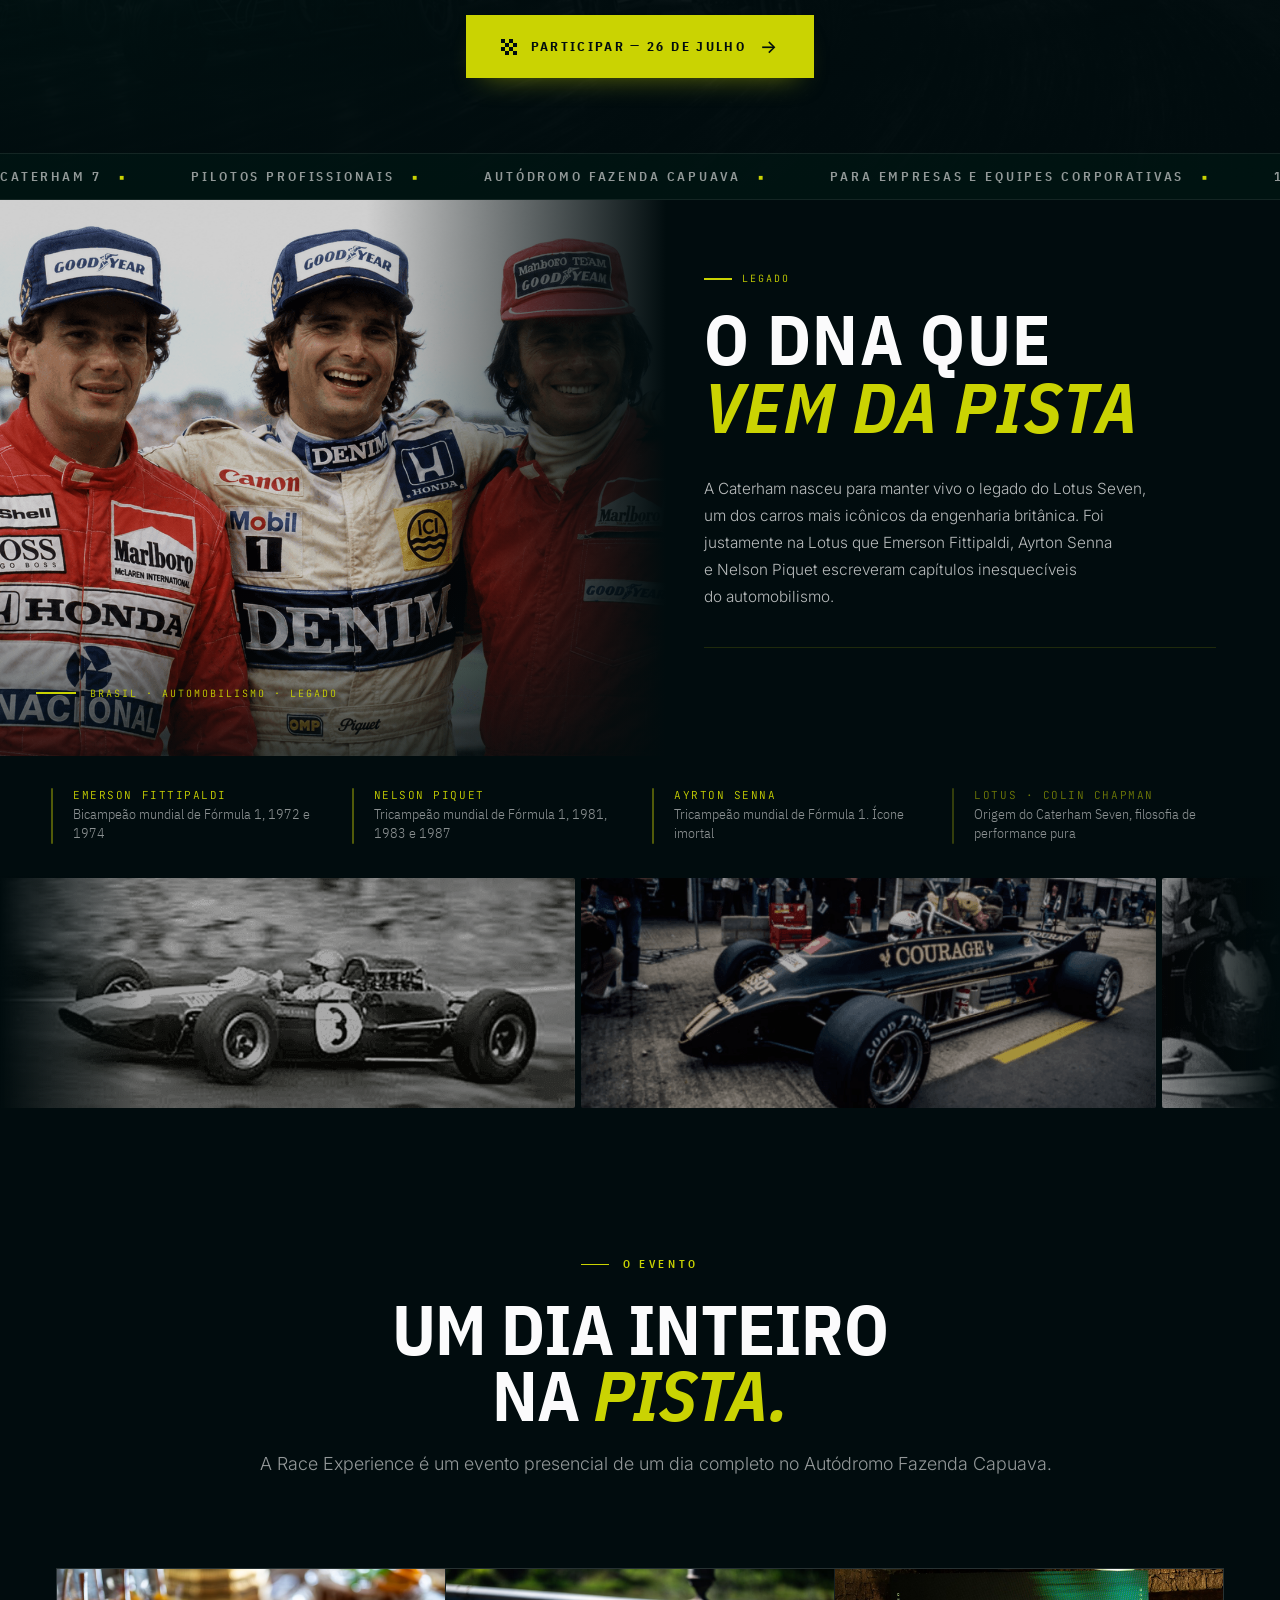
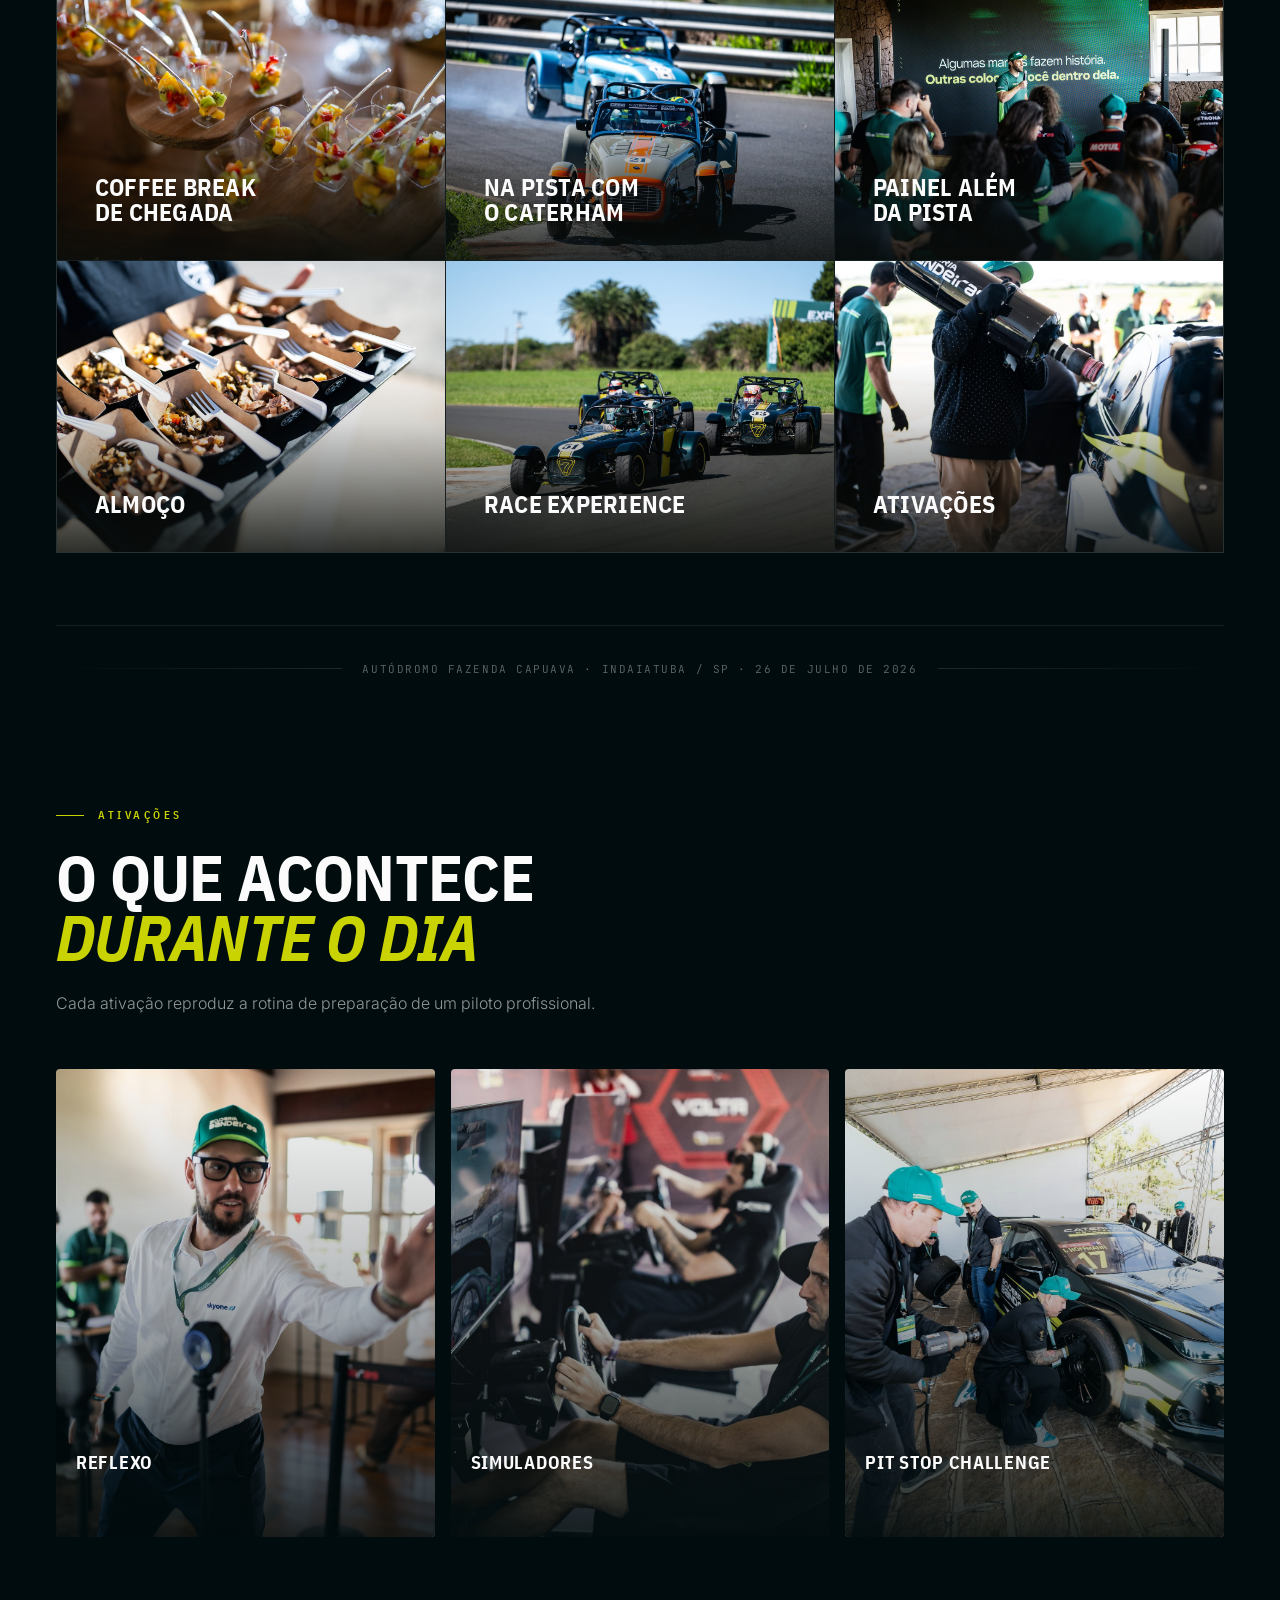
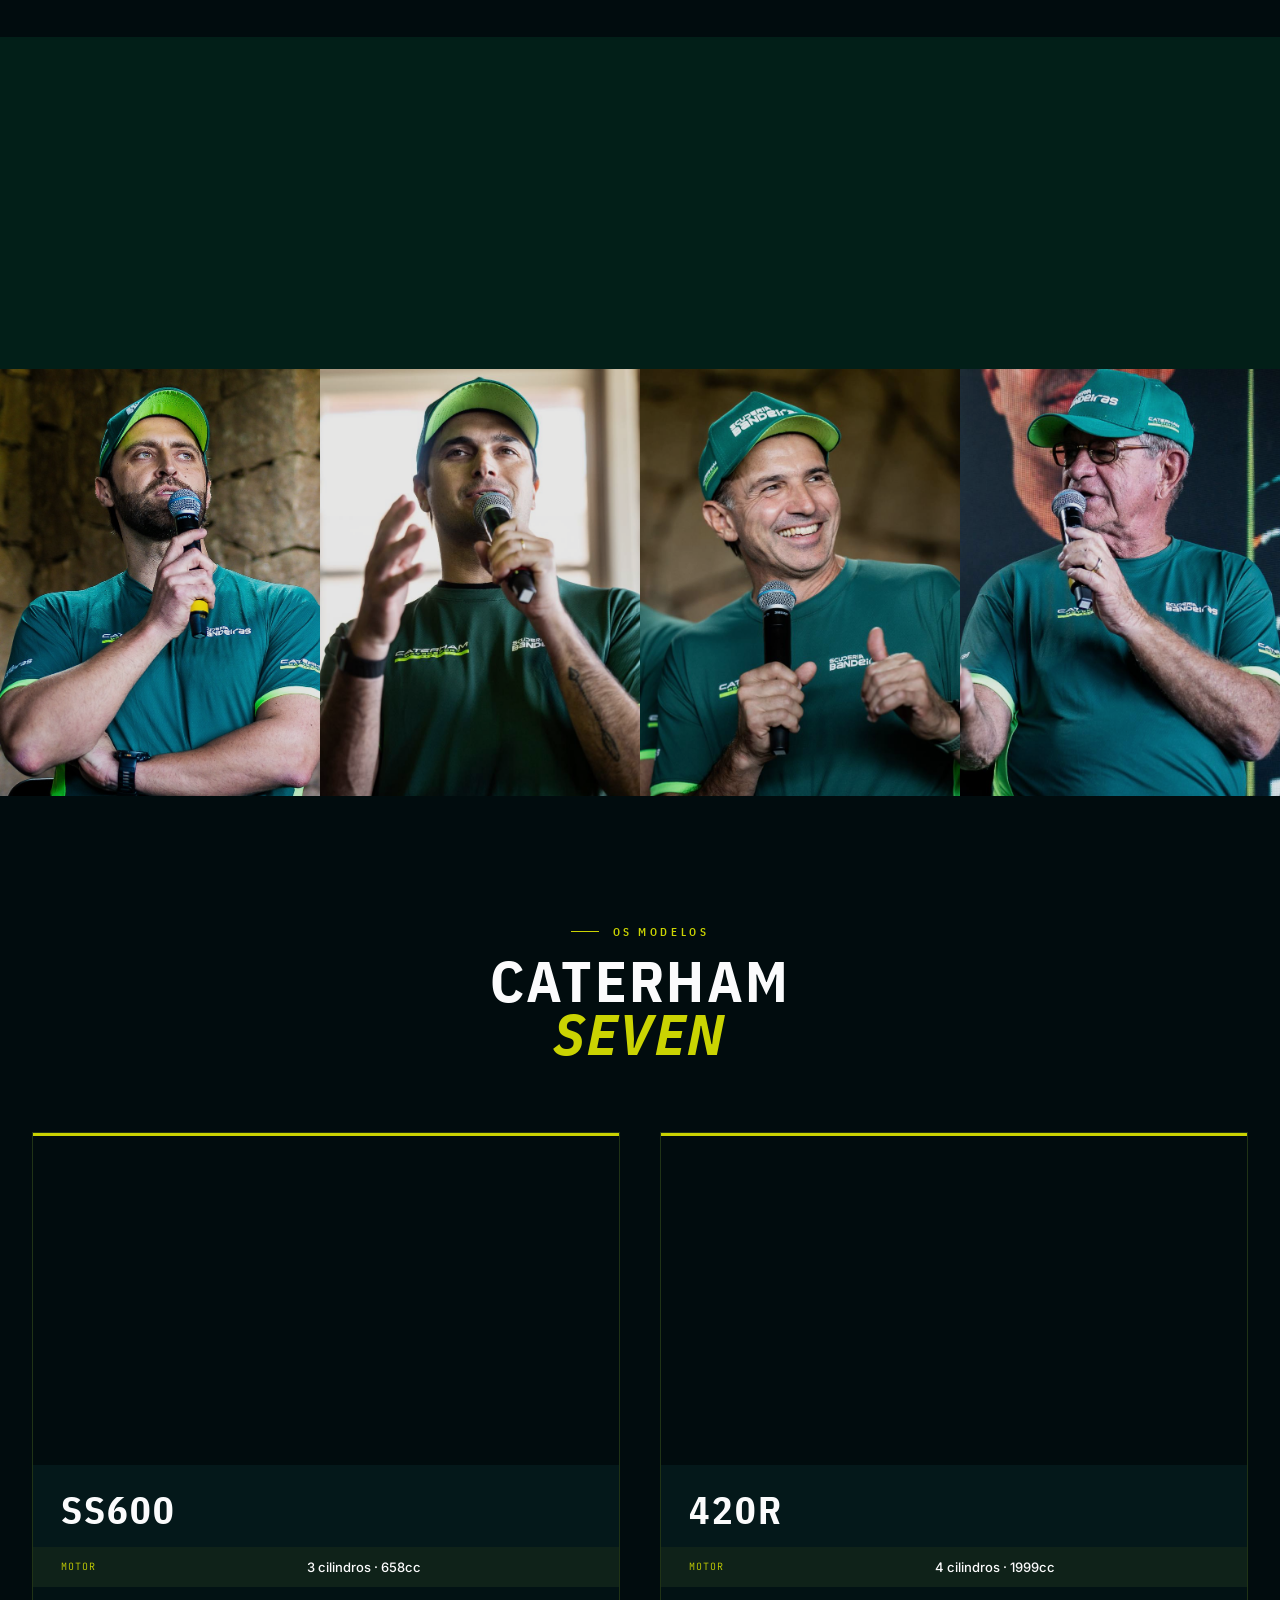
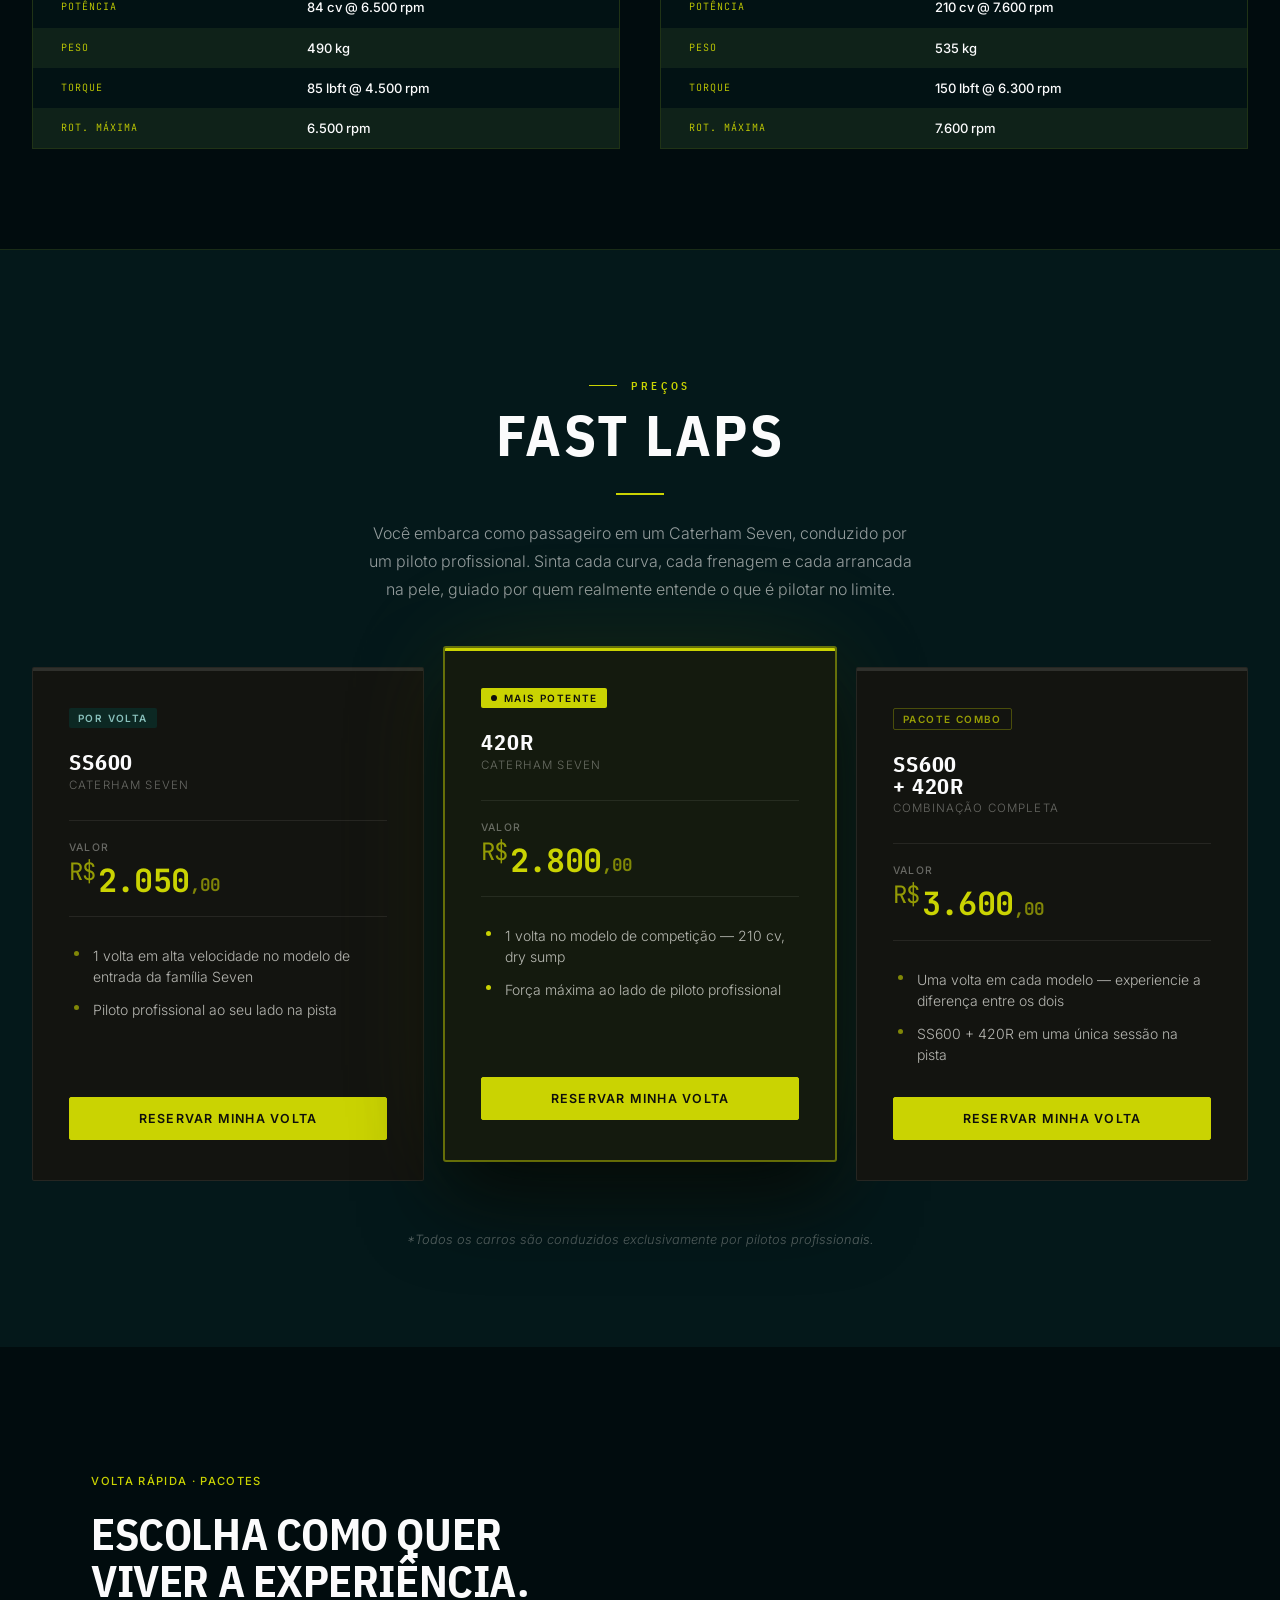
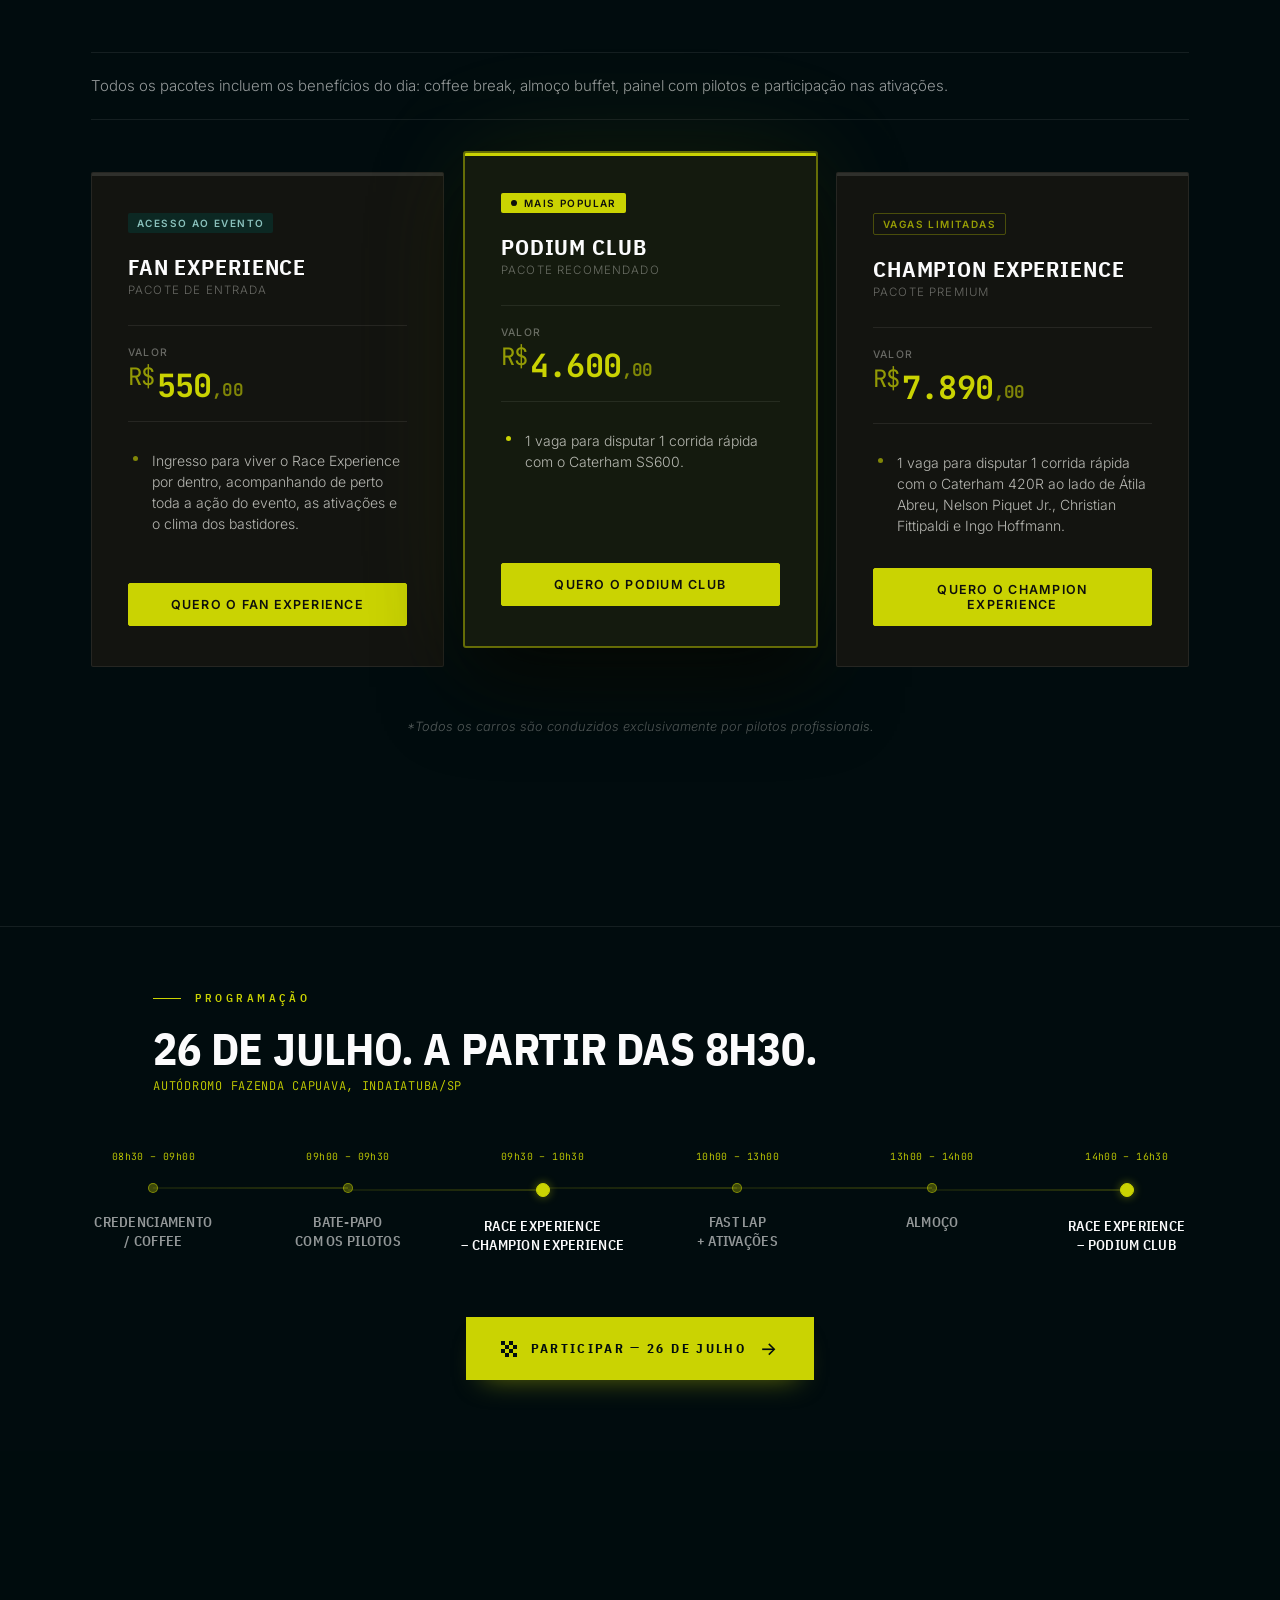
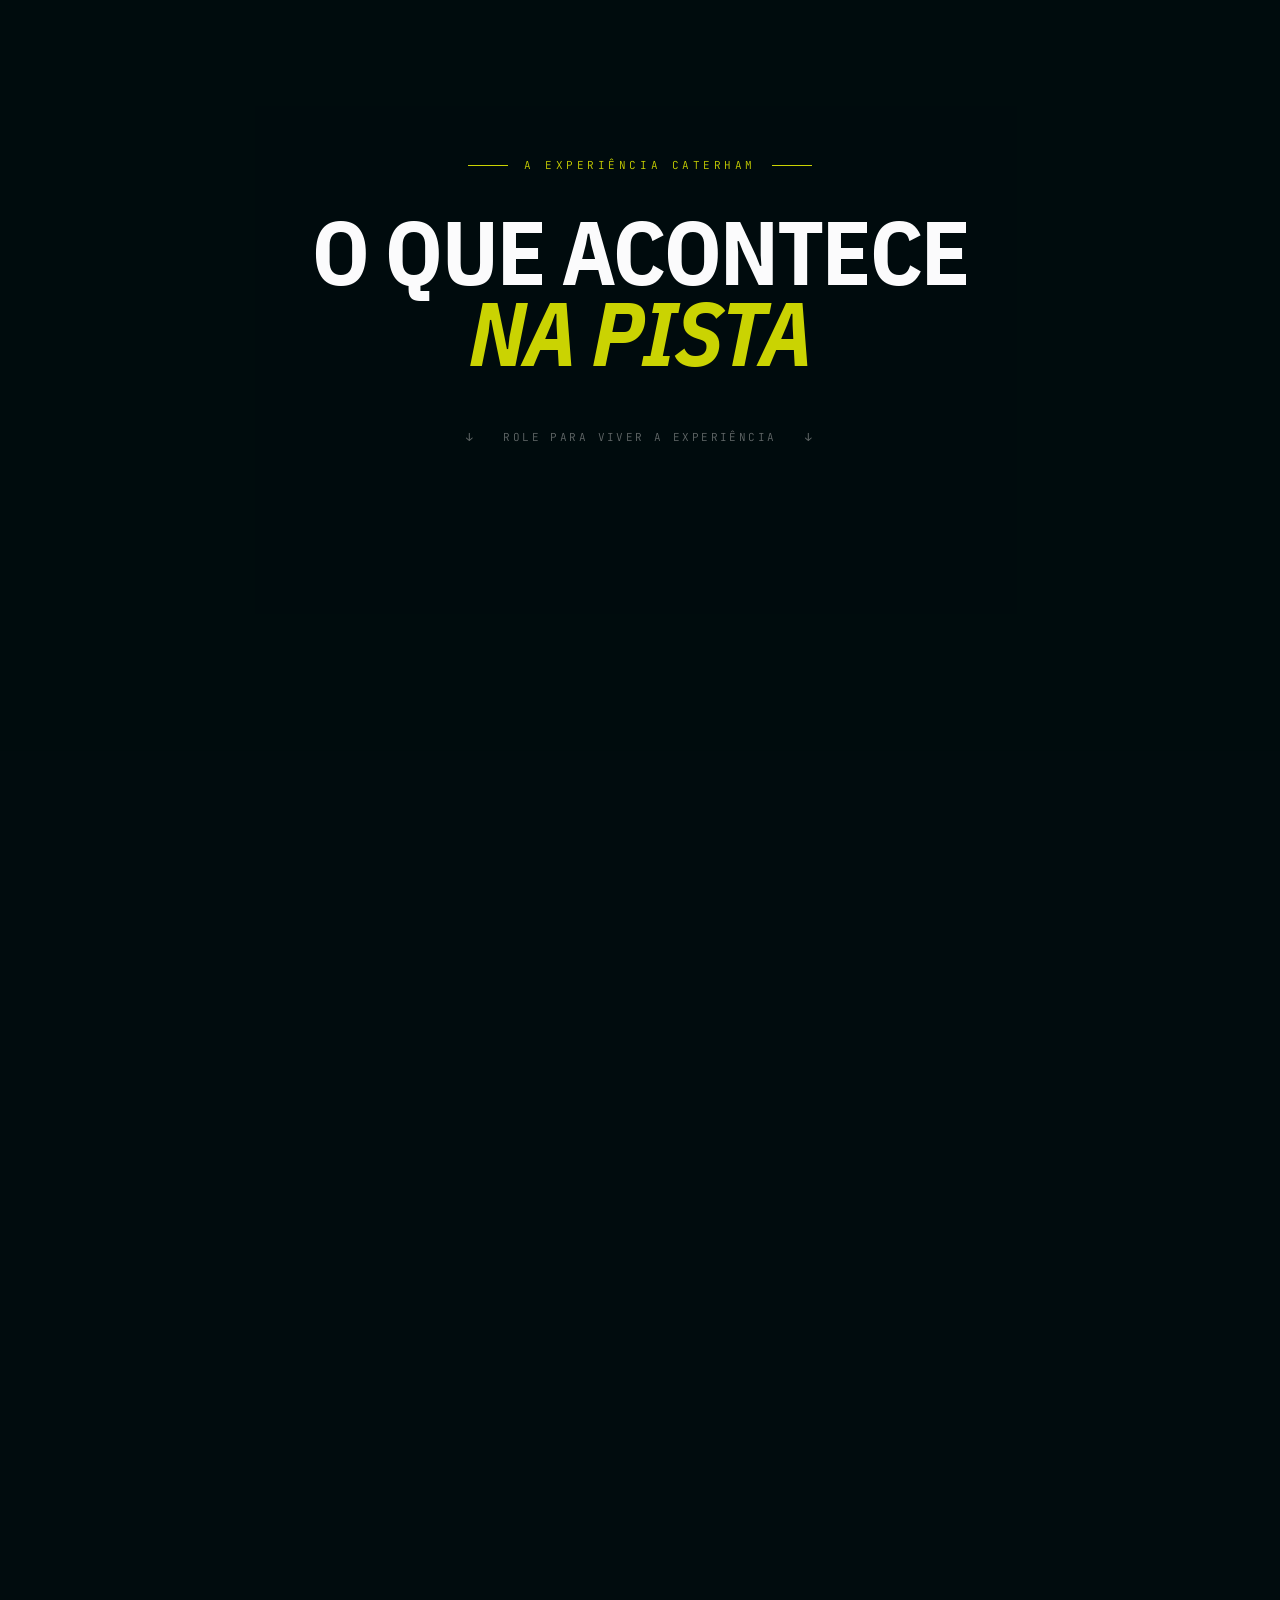
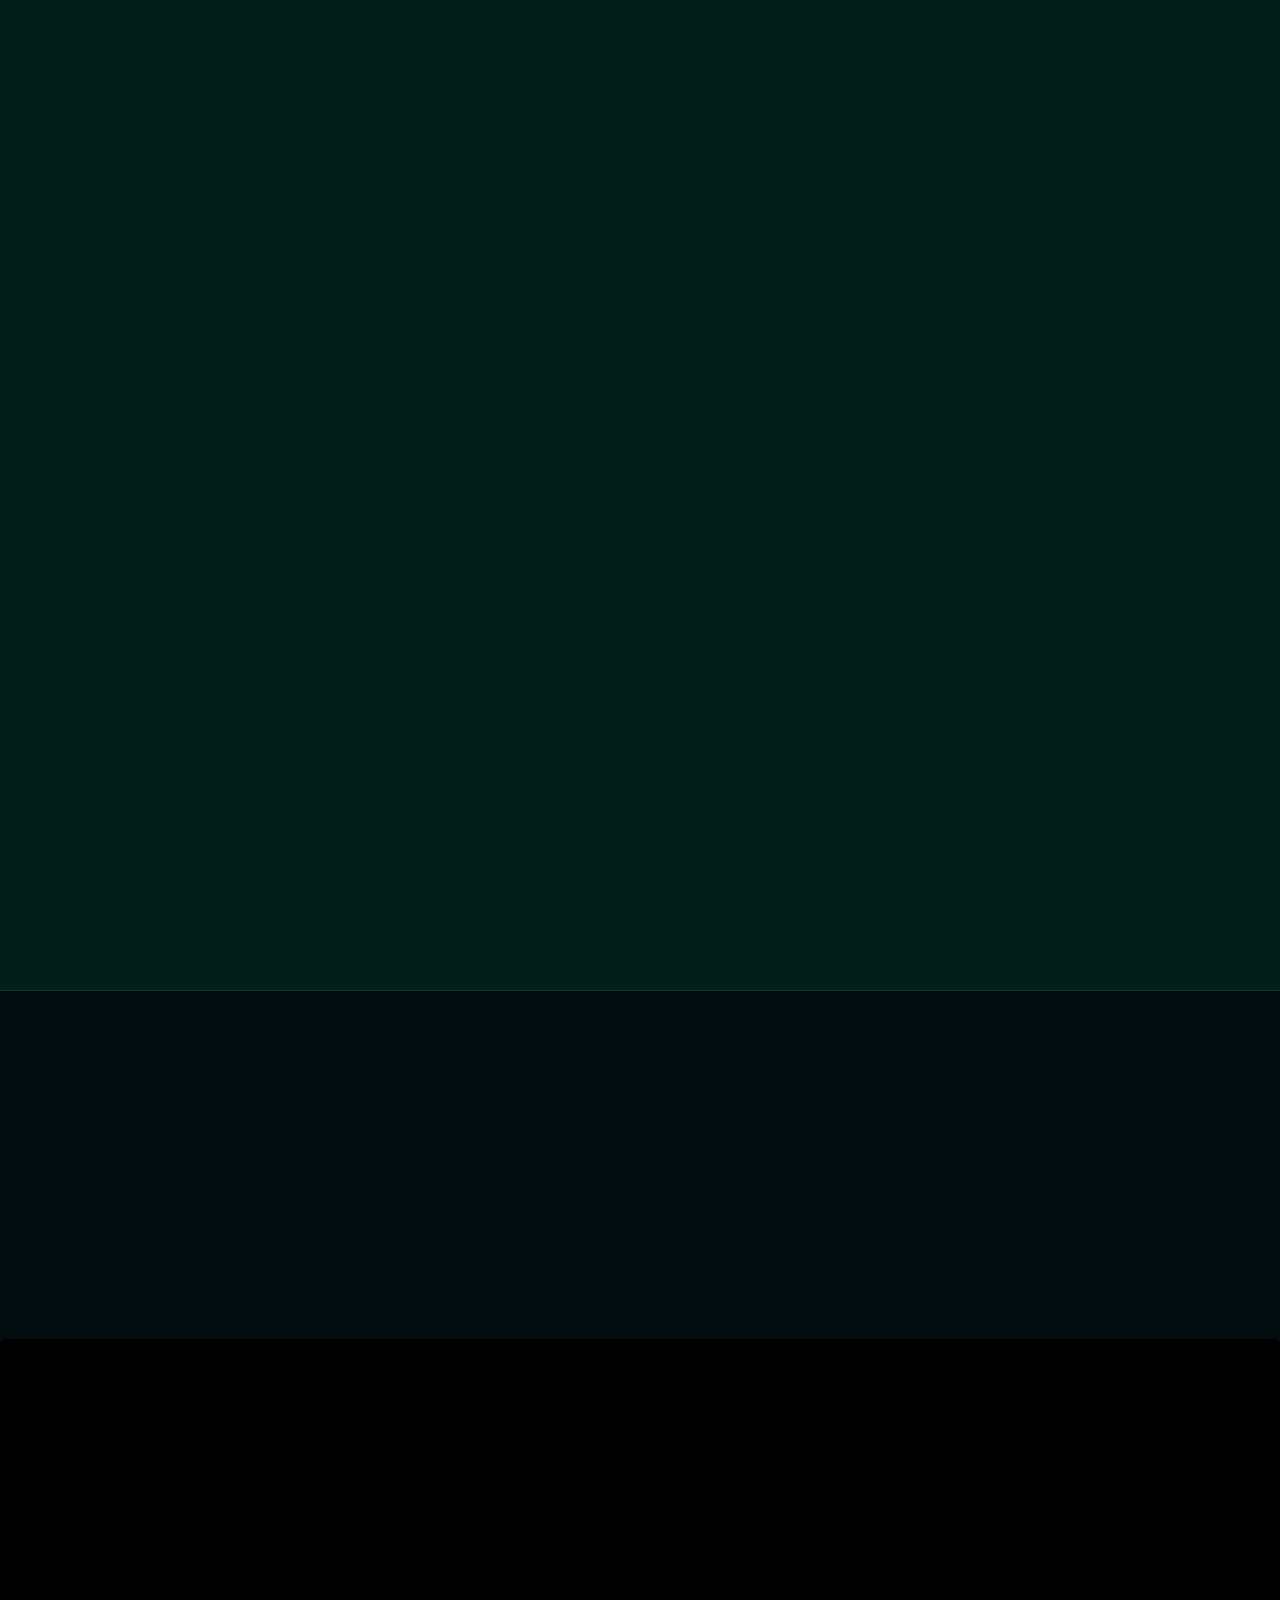
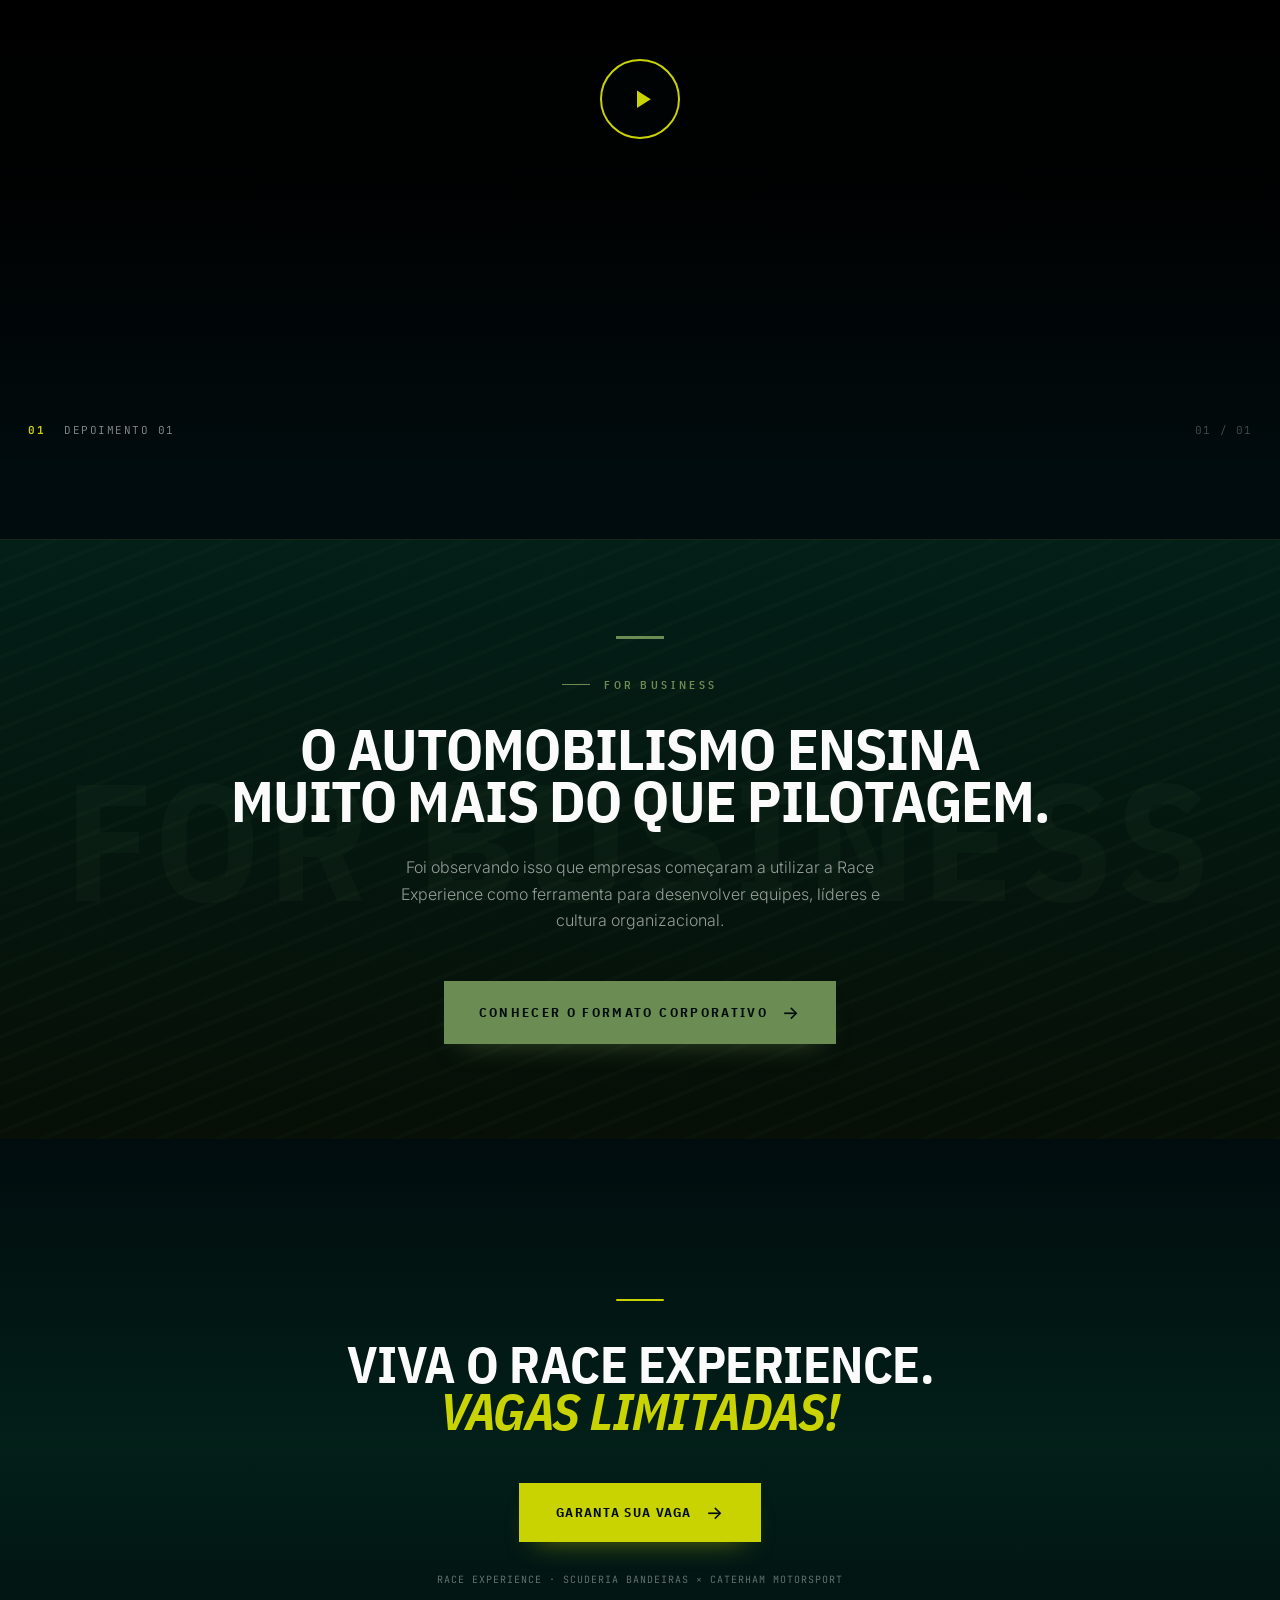
==== commit d74c9d64: "feat: configura Open Graph e Twitter Cards da pagina do evento Adiciona meta description, canonical " ====
--- a/index.html
+++ b/index.html
@@ -3,7 +3,30 @@
 <head>
   <meta charset="UTF-8">
   <meta name="viewport" content="width=device-width, initial-scale=1.0">
-  <title>Race Experience · Scuderia Bandeiras × Caterham Motorsport</title>
+  <title>Scuderia Bandeiras · Race Experience</title>
+  <meta name="description" content="A Scuderia Bandeiras traz ao Brasil uma experiência imersiva e exclusiva que permite ao convidado disputar uma corrida ao lado de um piloto profissional.">
+  <link rel="canonical" href="https://caterham.scuderiabandeiras.com.br/">
+
+  <!-- Open Graph / Facebook, WhatsApp, LinkedIn, Discord -->
+  <meta property="og:type" content="website">
+  <meta property="og:title" content="Scuderia Bandeiras · Race Experience">
+  <meta property="og:description" content="A Scuderia Bandeiras traz ao Brasil uma experiência imersiva e exclusiva que permite ao convidado disputar uma corrida ao lado de um piloto profissional.">
+  <meta property="og:image" content="https://caterham.scuderiabandeiras.com.br/assets/tag-link/og-image.jpg">
+  <meta property="og:image:secure_url" content="https://caterham.scuderiabandeiras.com.br/assets/tag-link/og-image.jpg">
+  <meta property="og:image:width" content="1200">
+  <meta property="og:image:height" content="630">
+  <meta property="og:image:type" content="image/jpeg">
+  <meta property="og:image:alt" content="Scuderia Bandeiras · Race Experience">
+  <meta property="og:url" content="https://caterham.scuderiabandeiras.com.br/">
+  <meta property="og:site_name" content="Scuderia Bandeiras">
+  <meta property="og:locale" content="pt_BR">
+
+  <!-- Twitter / X Cards -->
+  <meta name="twitter:card" content="summary_large_image">
+  <meta name="twitter:title" content="Scuderia Bandeiras · Race Experience">
+  <meta name="twitter:description" content="A Scuderia Bandeiras traz ao Brasil uma experiência imersiva e exclusiva que permite ao convidado disputar uma corrida ao lado de um piloto profissional.">
+  <meta name="twitter:image" content="https://caterham.scuderiabandeiras.com.br/assets/tag-link/og-image.jpg">
+
   <link rel="preconnect" href="https://fonts.googleapis.com">
   <link rel="preconnect" href="https://fonts.gstatic.com" crossorigin>
   <link href="https://fonts.googleapis.com/css2?family=IBM+Plex+Sans+Condensed:wght@400;500;600;700&family=Inter:wght@300;400;500;600&family=JetBrains+Mono:wght@400;500&display=swap" rel="stylesheet">
@@ -1070,7 +1093,7 @@
         Viva o Race Experience. <em>Vagas limitadas!</em>
       </h2>
       <div class="final-cta-actions">
-        <a href="https://wa.me/5515998570854?text=Ol%C3%A1%21+Tenho+interesse+em+participar+da+Race+Experience+do+dia+26+de+julho.+Gostaria+de+mais+informa%C3%A7%C3%B5es." class="btn btn-lime final-cta-btn" target="_blank" rel="noopener noreferrer">
+        <a href="#sec-packages" class="btn btn-lime final-cta-btn">
           GARANTA SUA VAGA
         </a>
       </div>
@@ -1238,7 +1261,7 @@
     </p>
 
     <div class="plt-new-cta" data-r>
-      <a href="https://wa.me/5515998570854?text=Ol%C3%A1%21+Tenho+interesse+na+Race+Experience+e+gostaria+de+mais+informa%C3%A7%C3%B5es+sobre+o+evento." target="_blank" rel="noopener" class="btn btn-lime">
+      <a href="#sec-packages" class="btn btn-lime">
         FALAR COM O TIME
       </a>
     </div>
